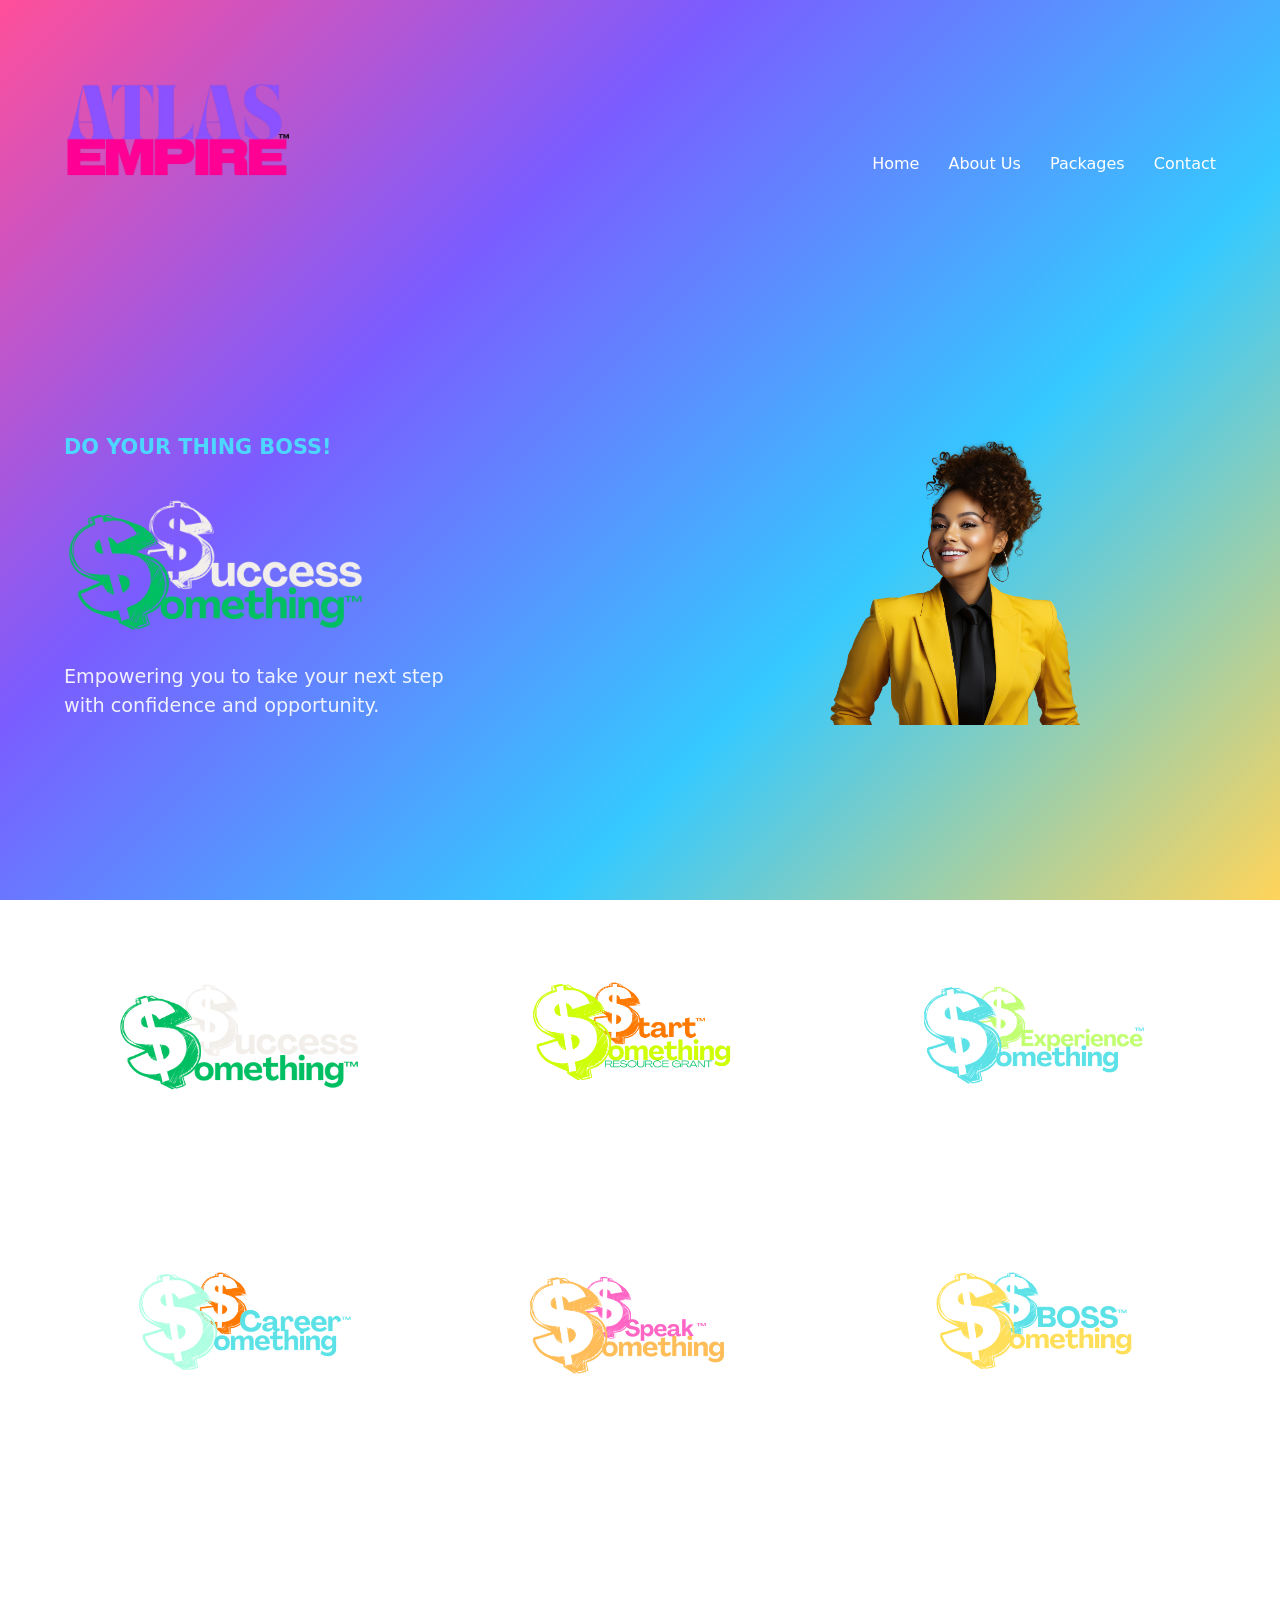
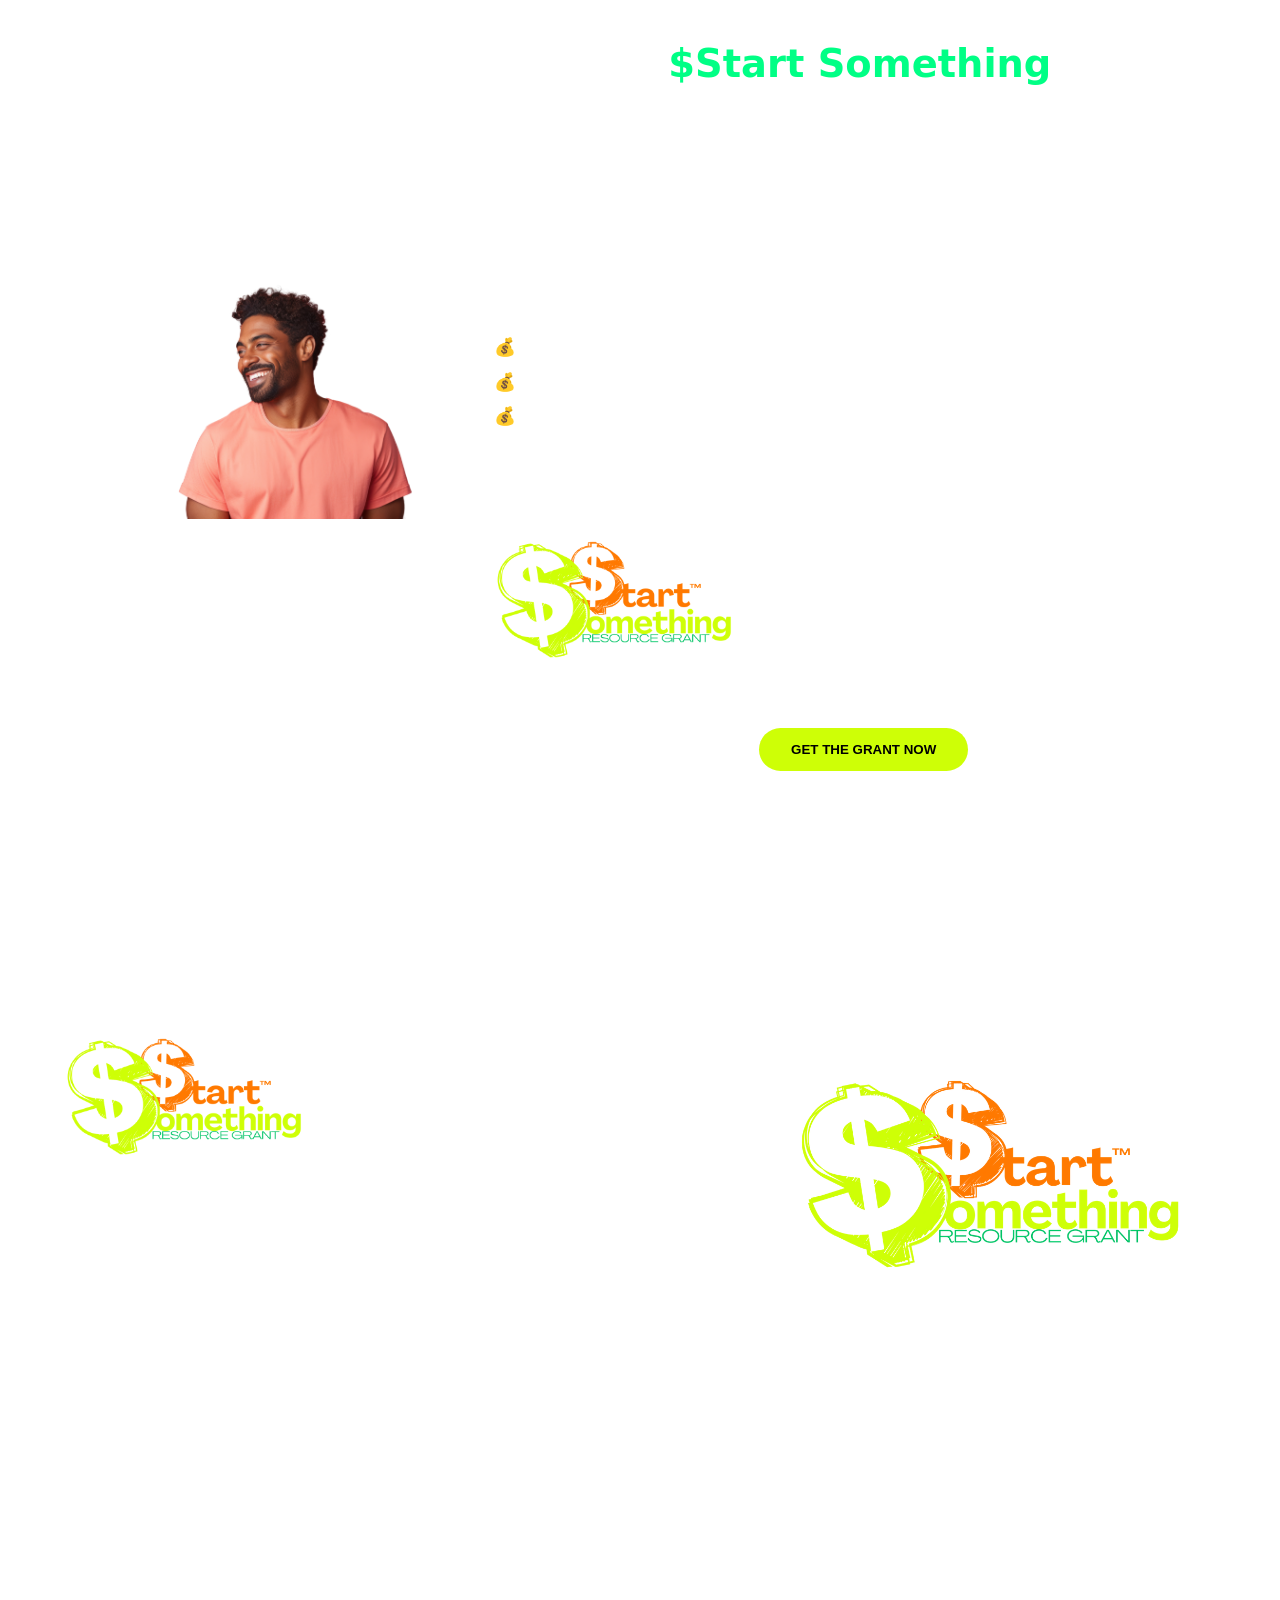
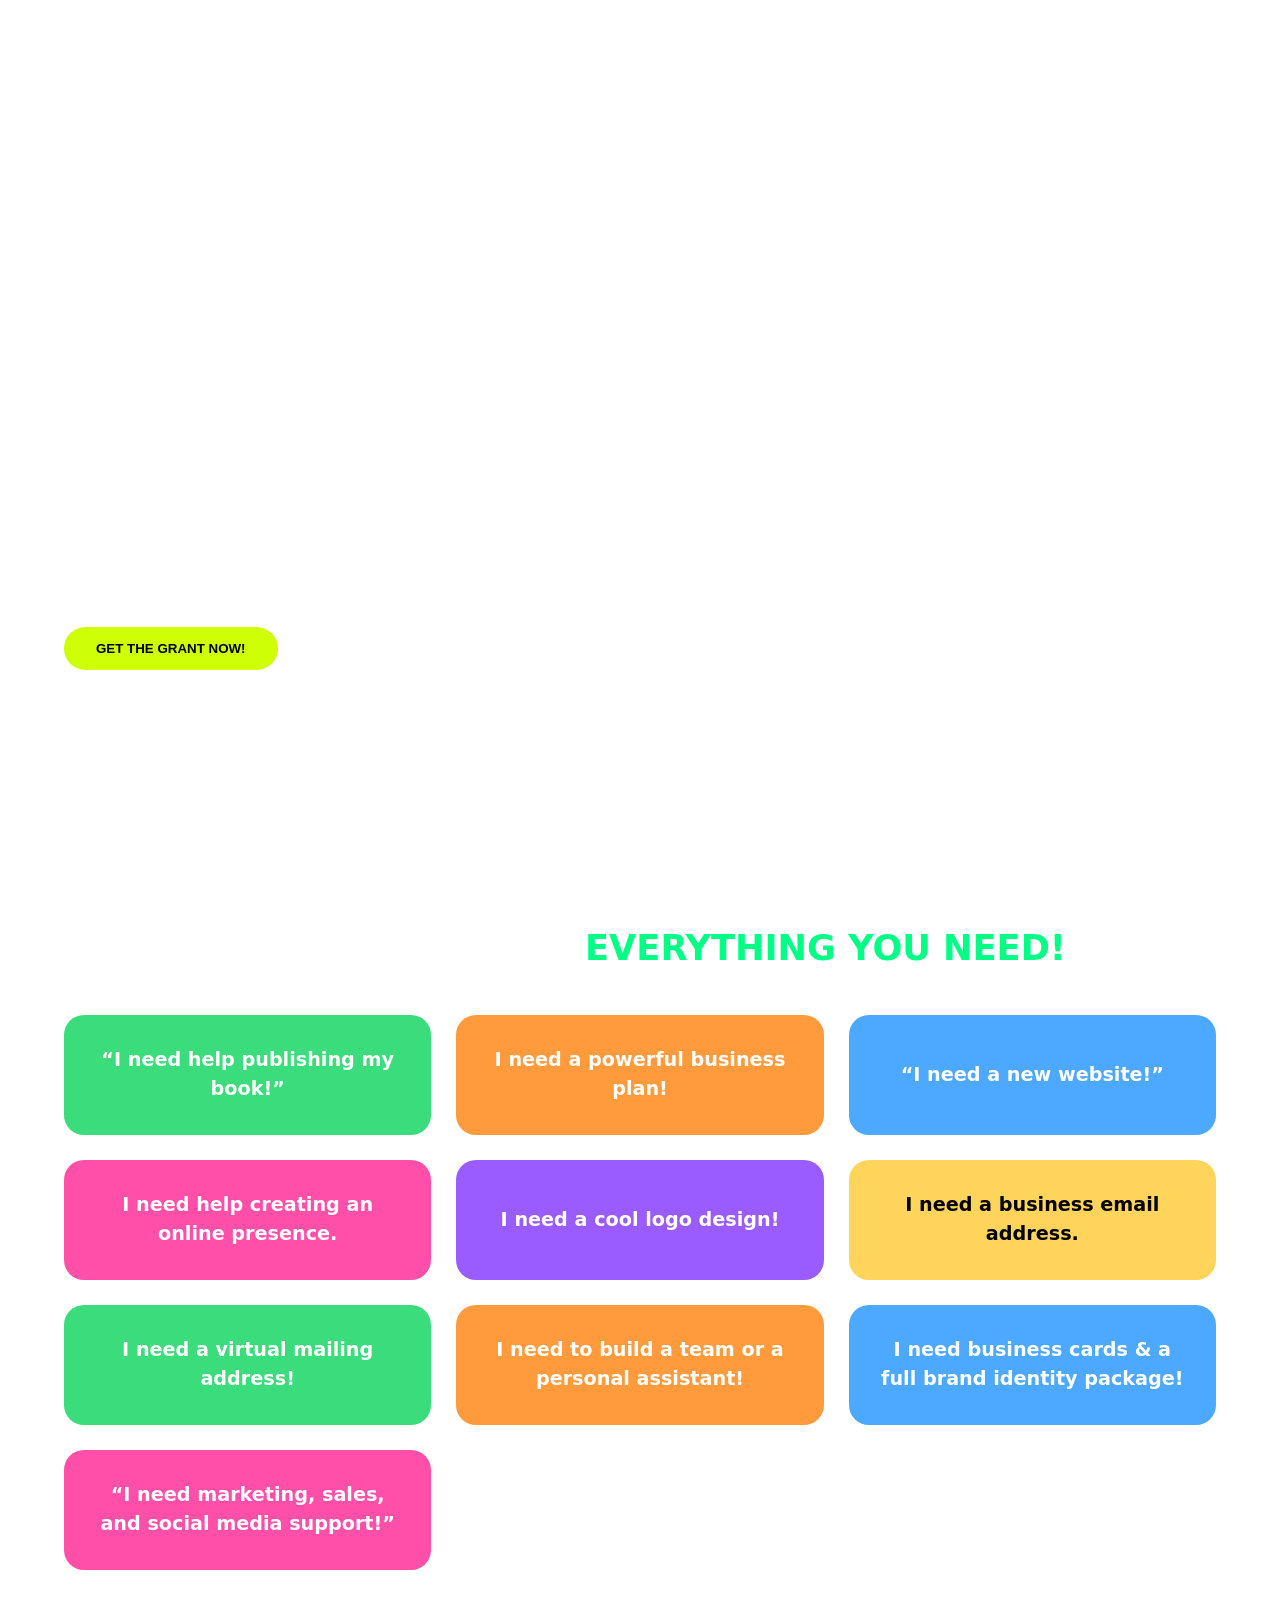
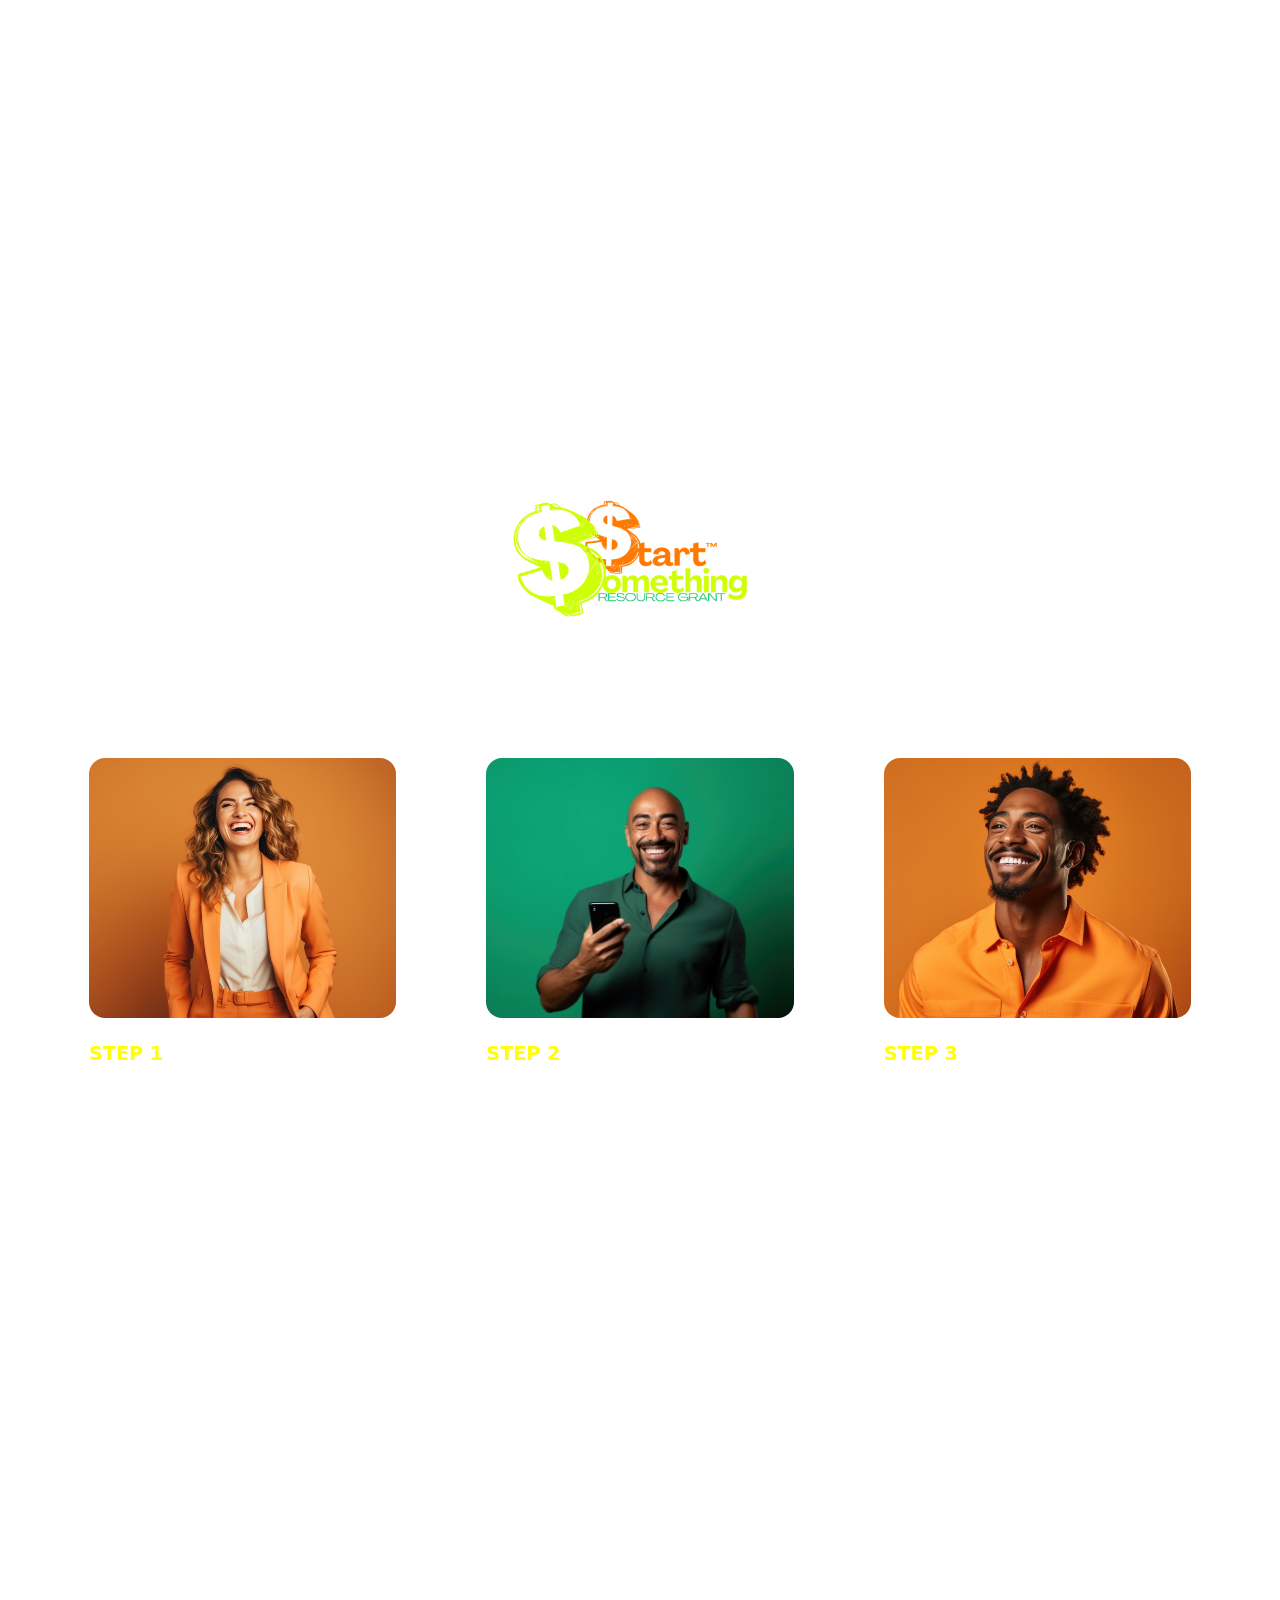
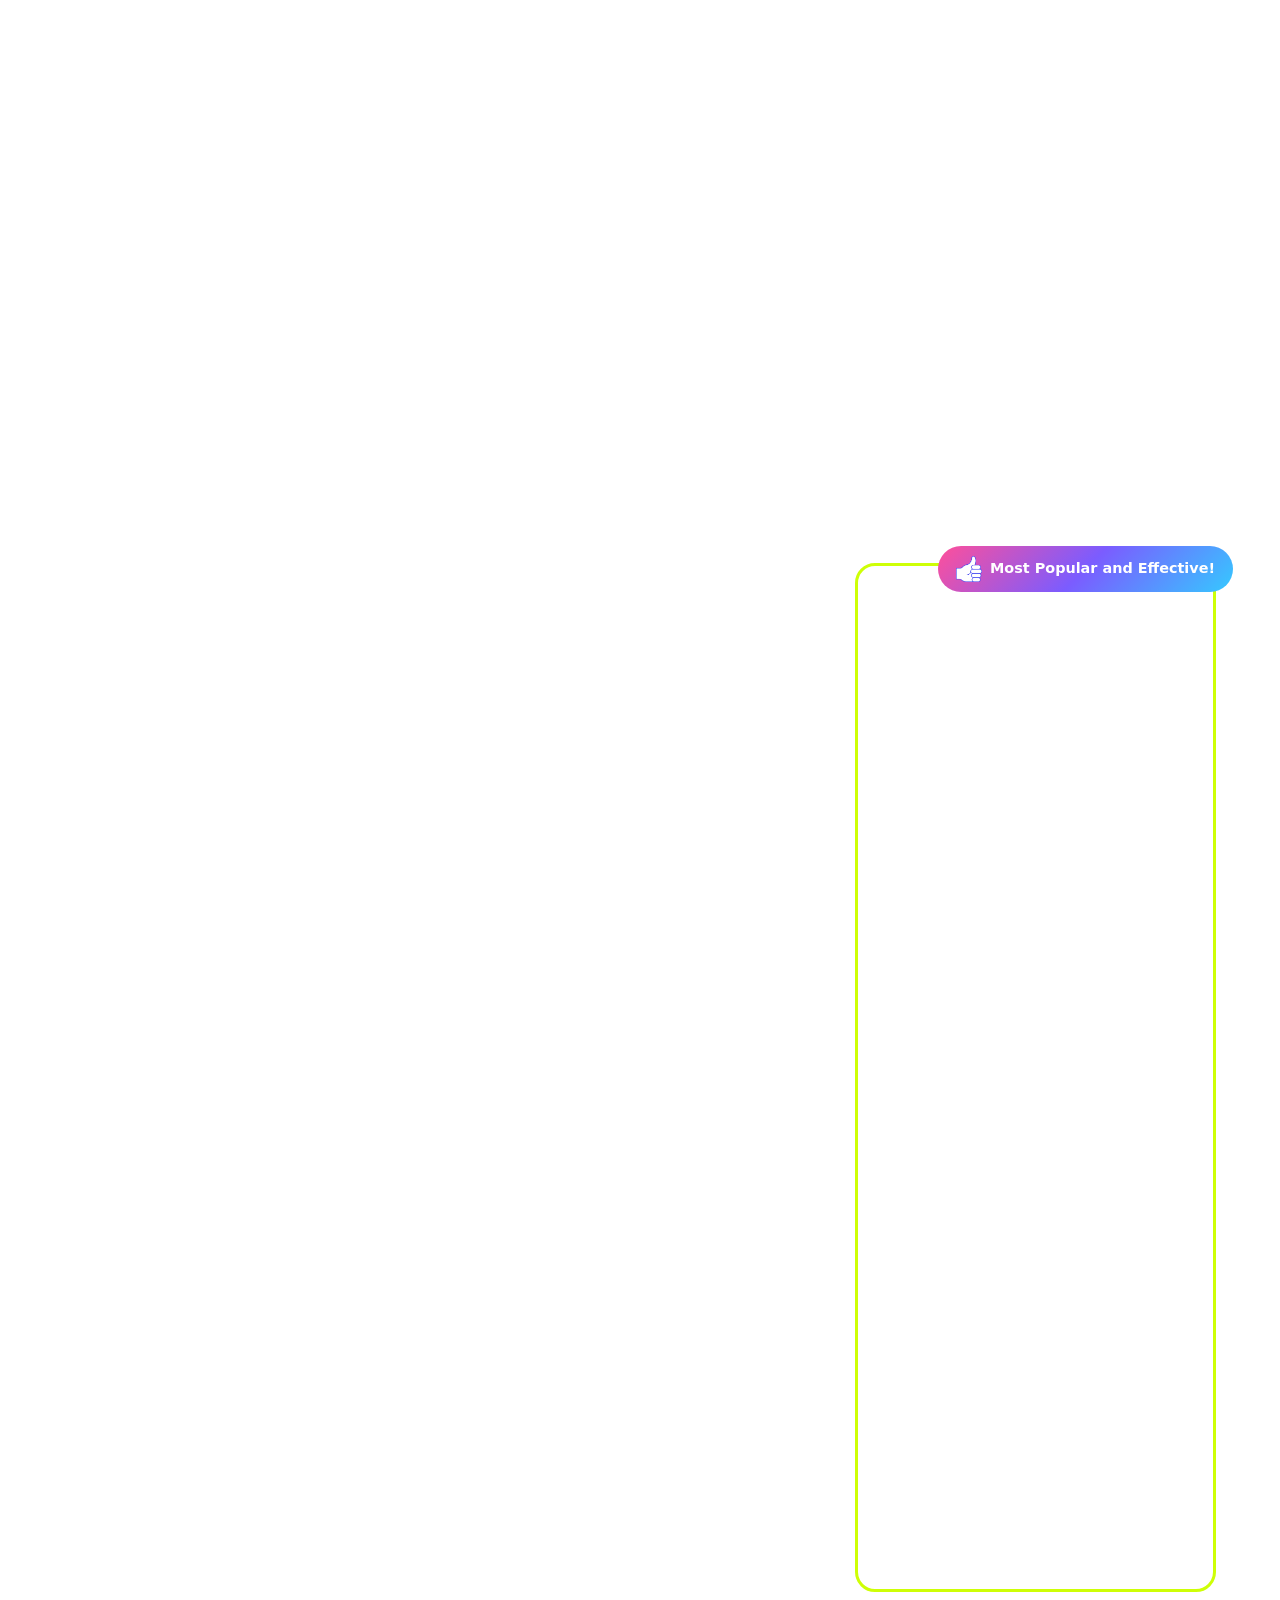
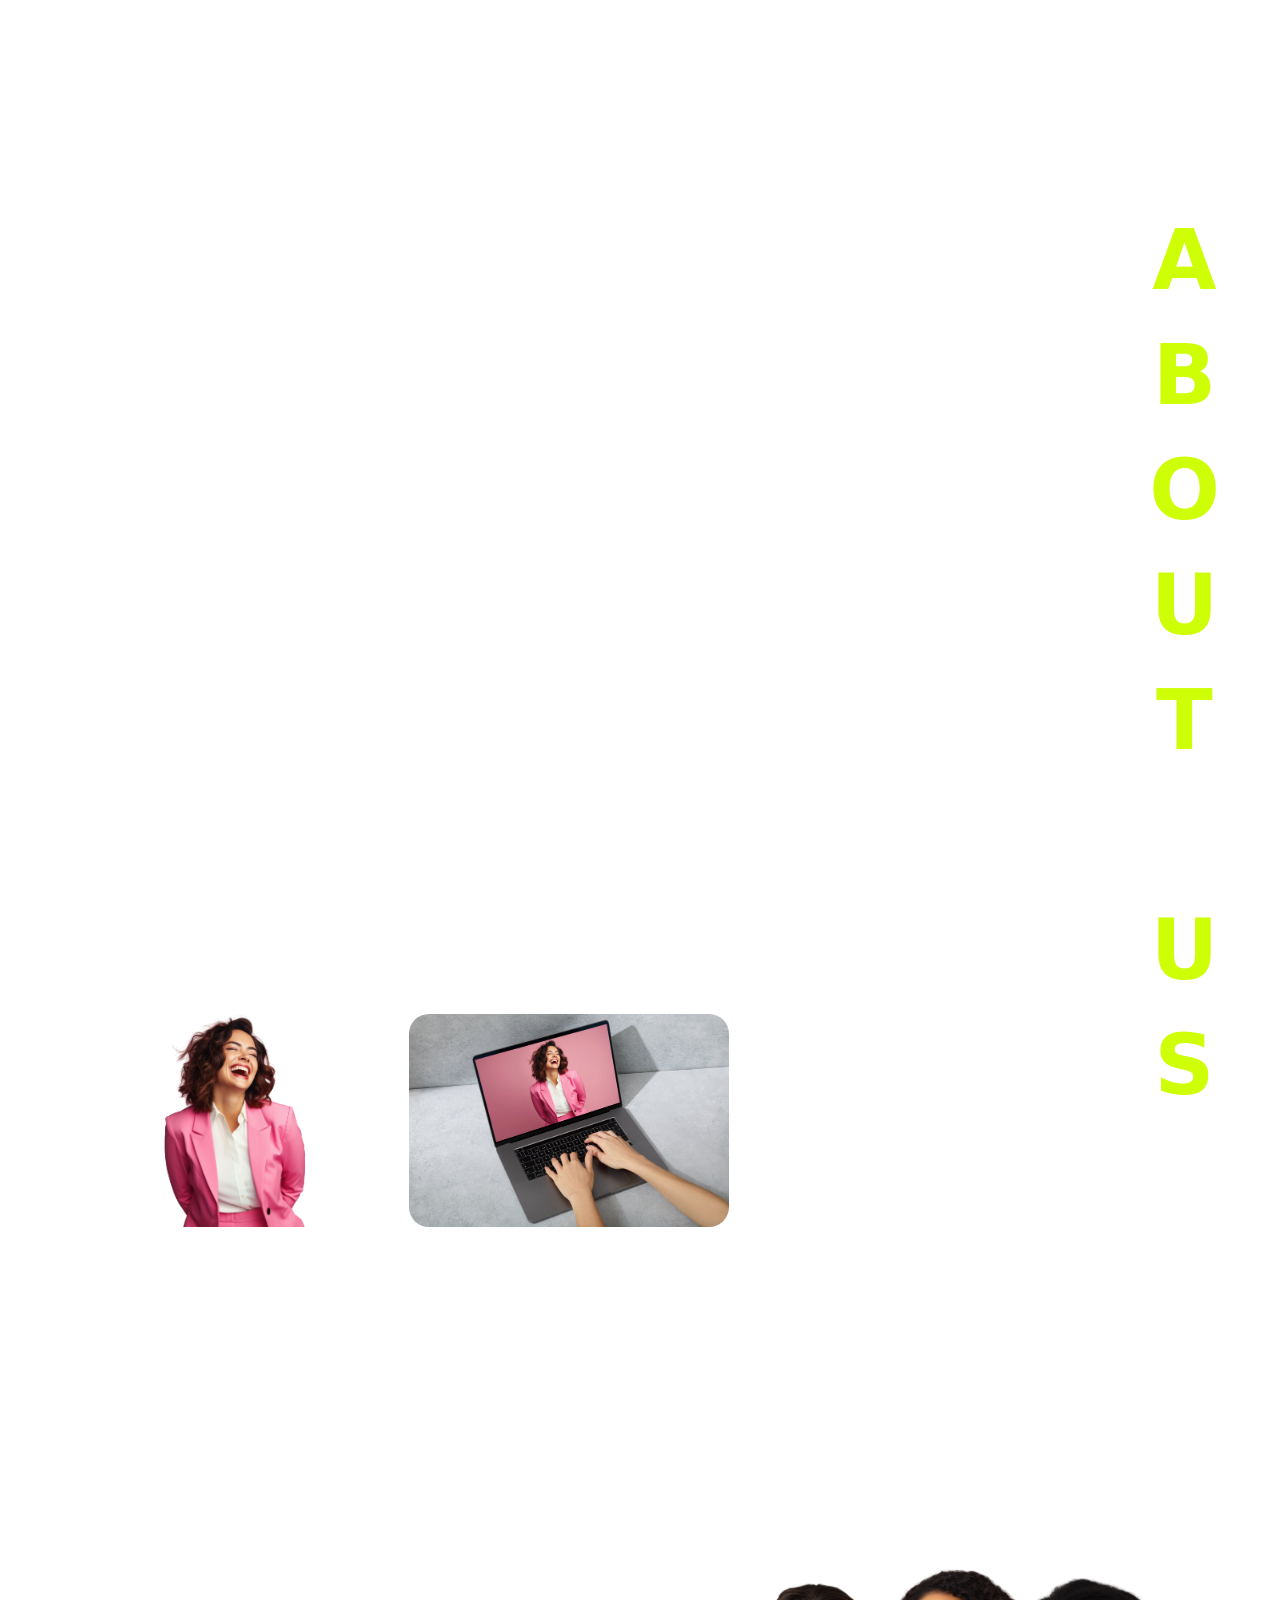
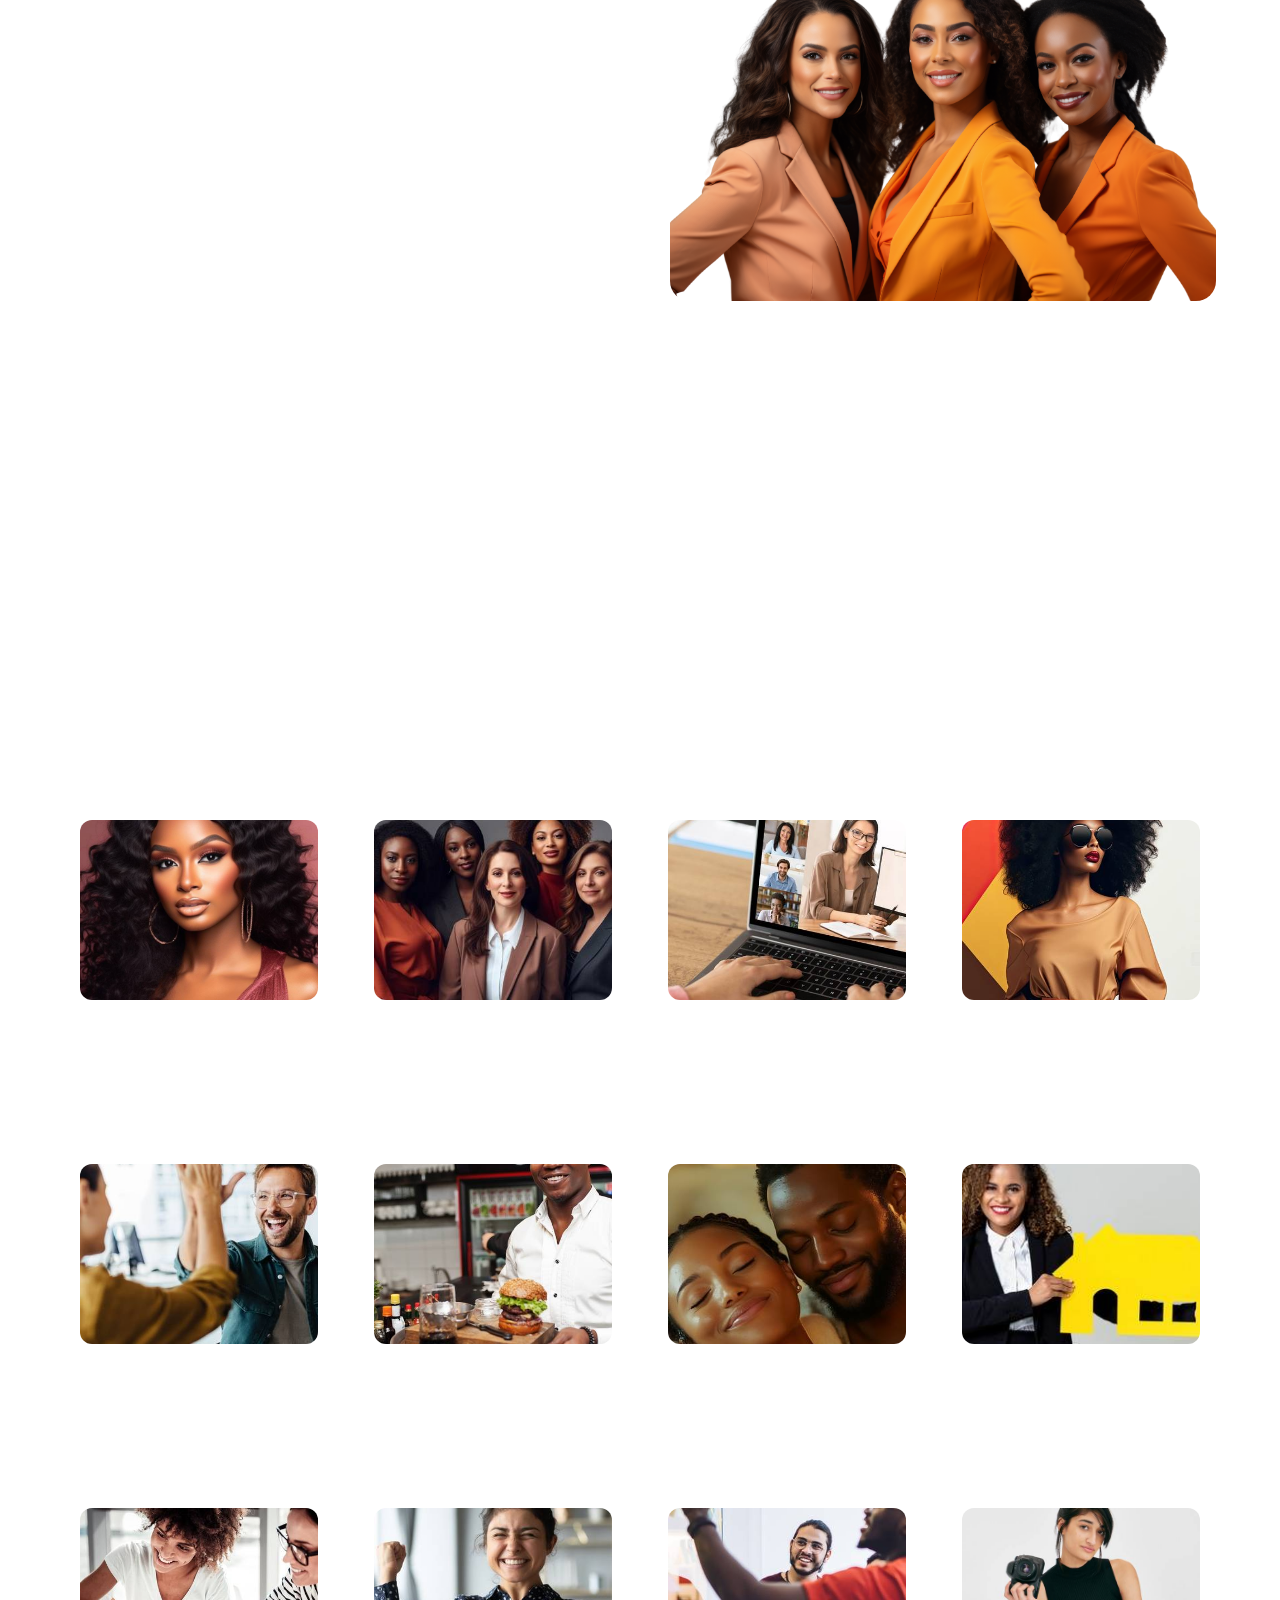
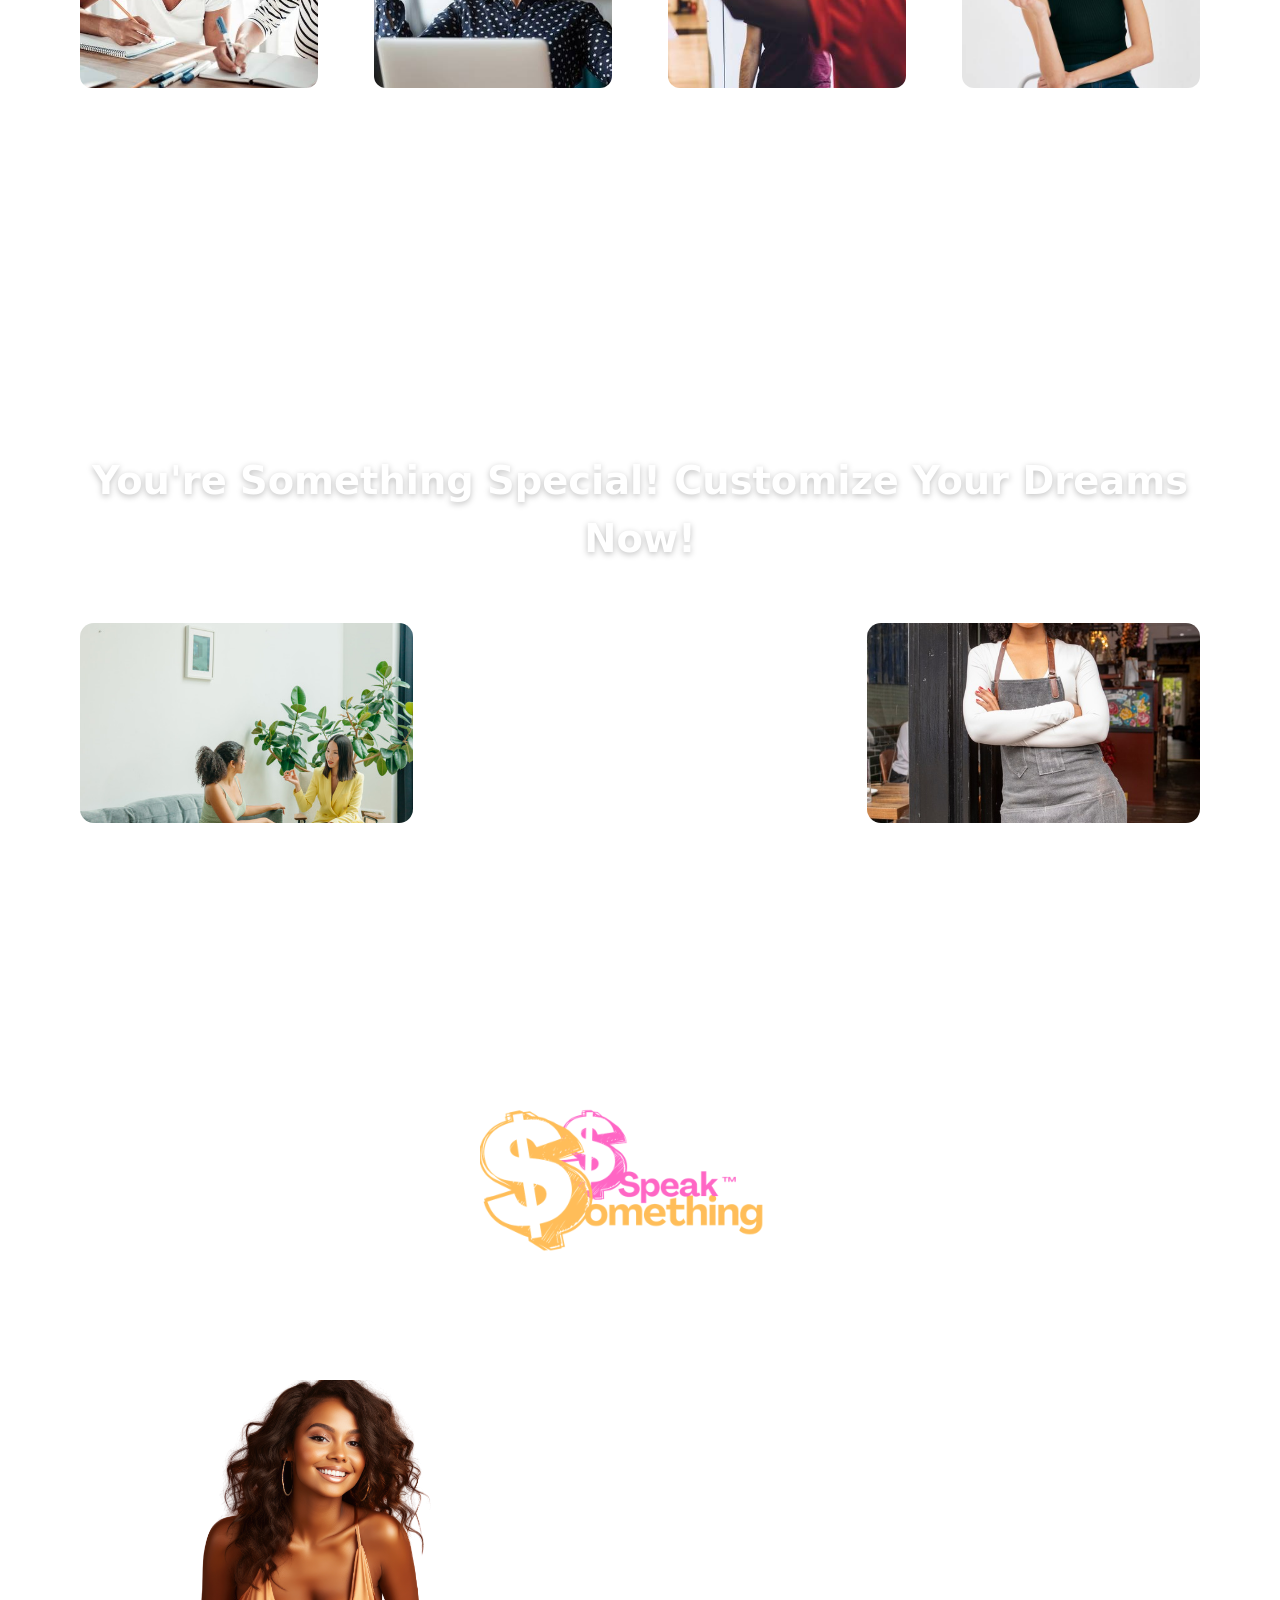
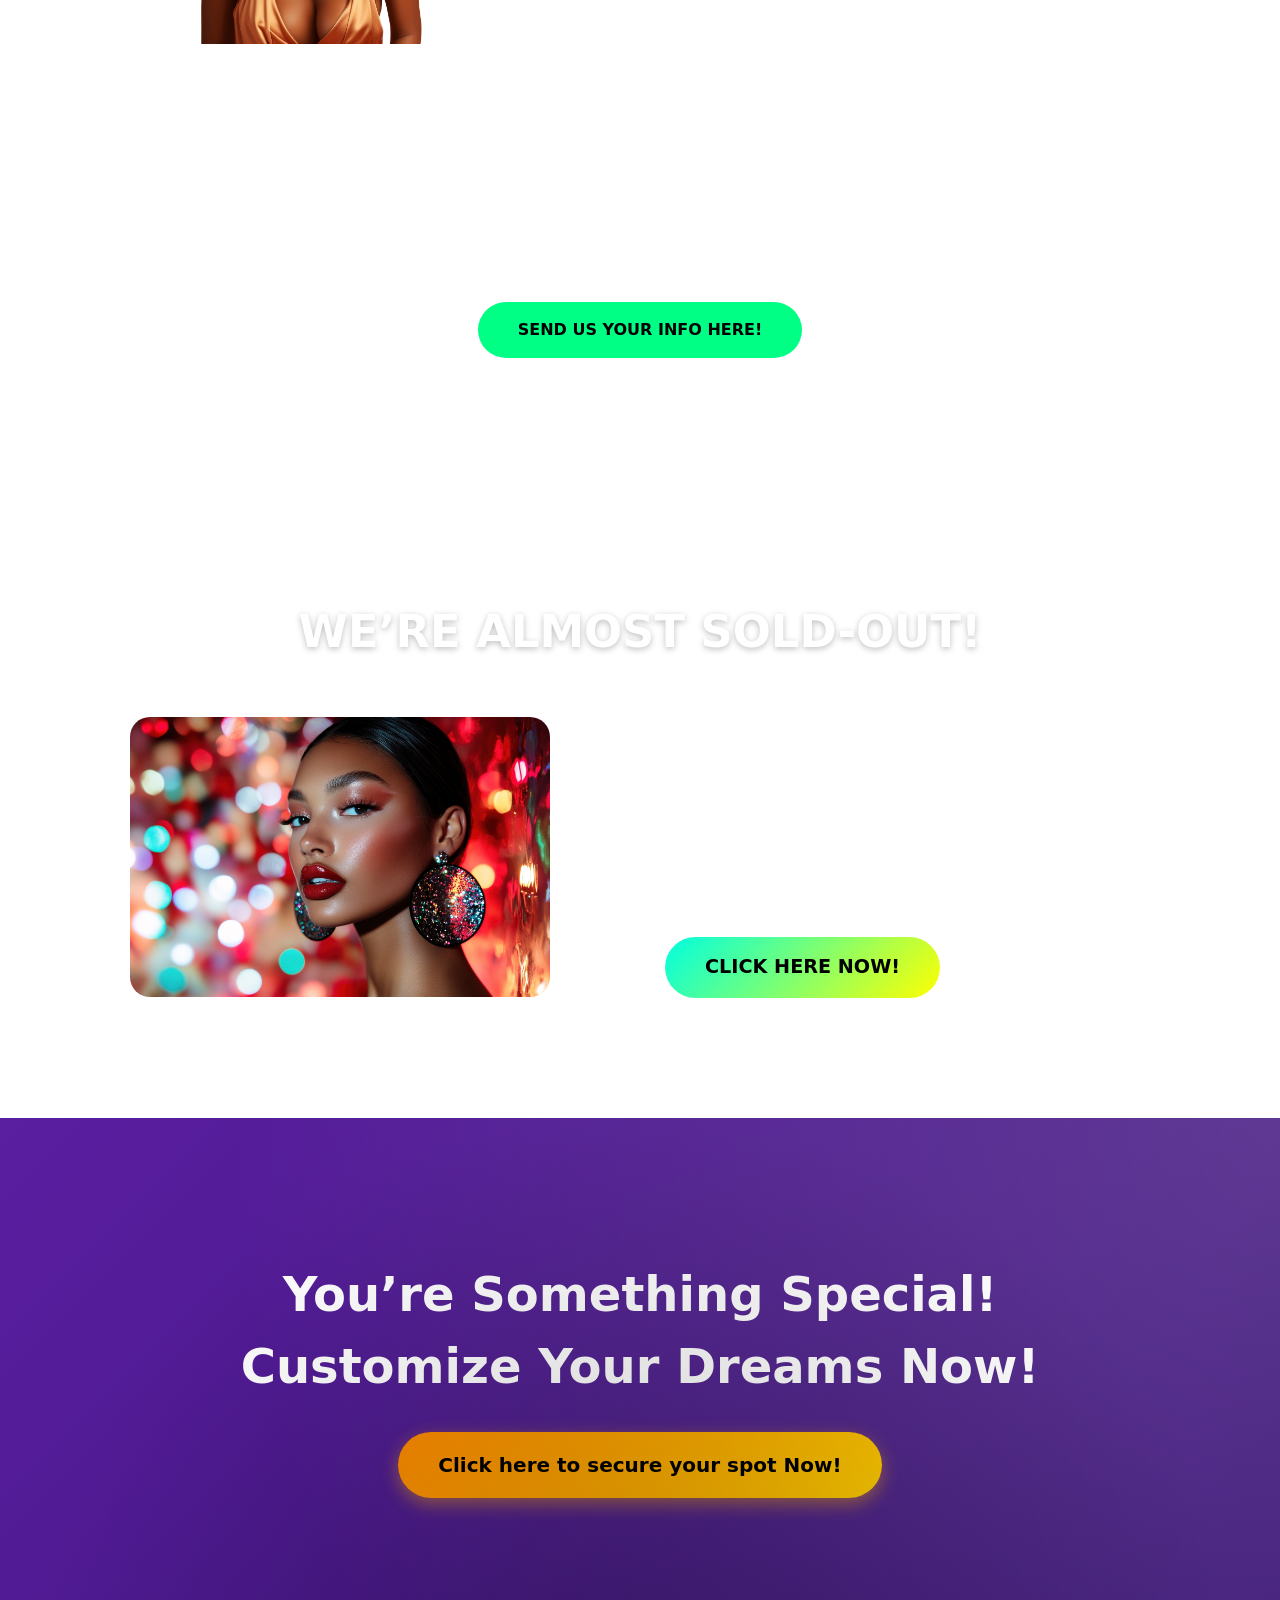
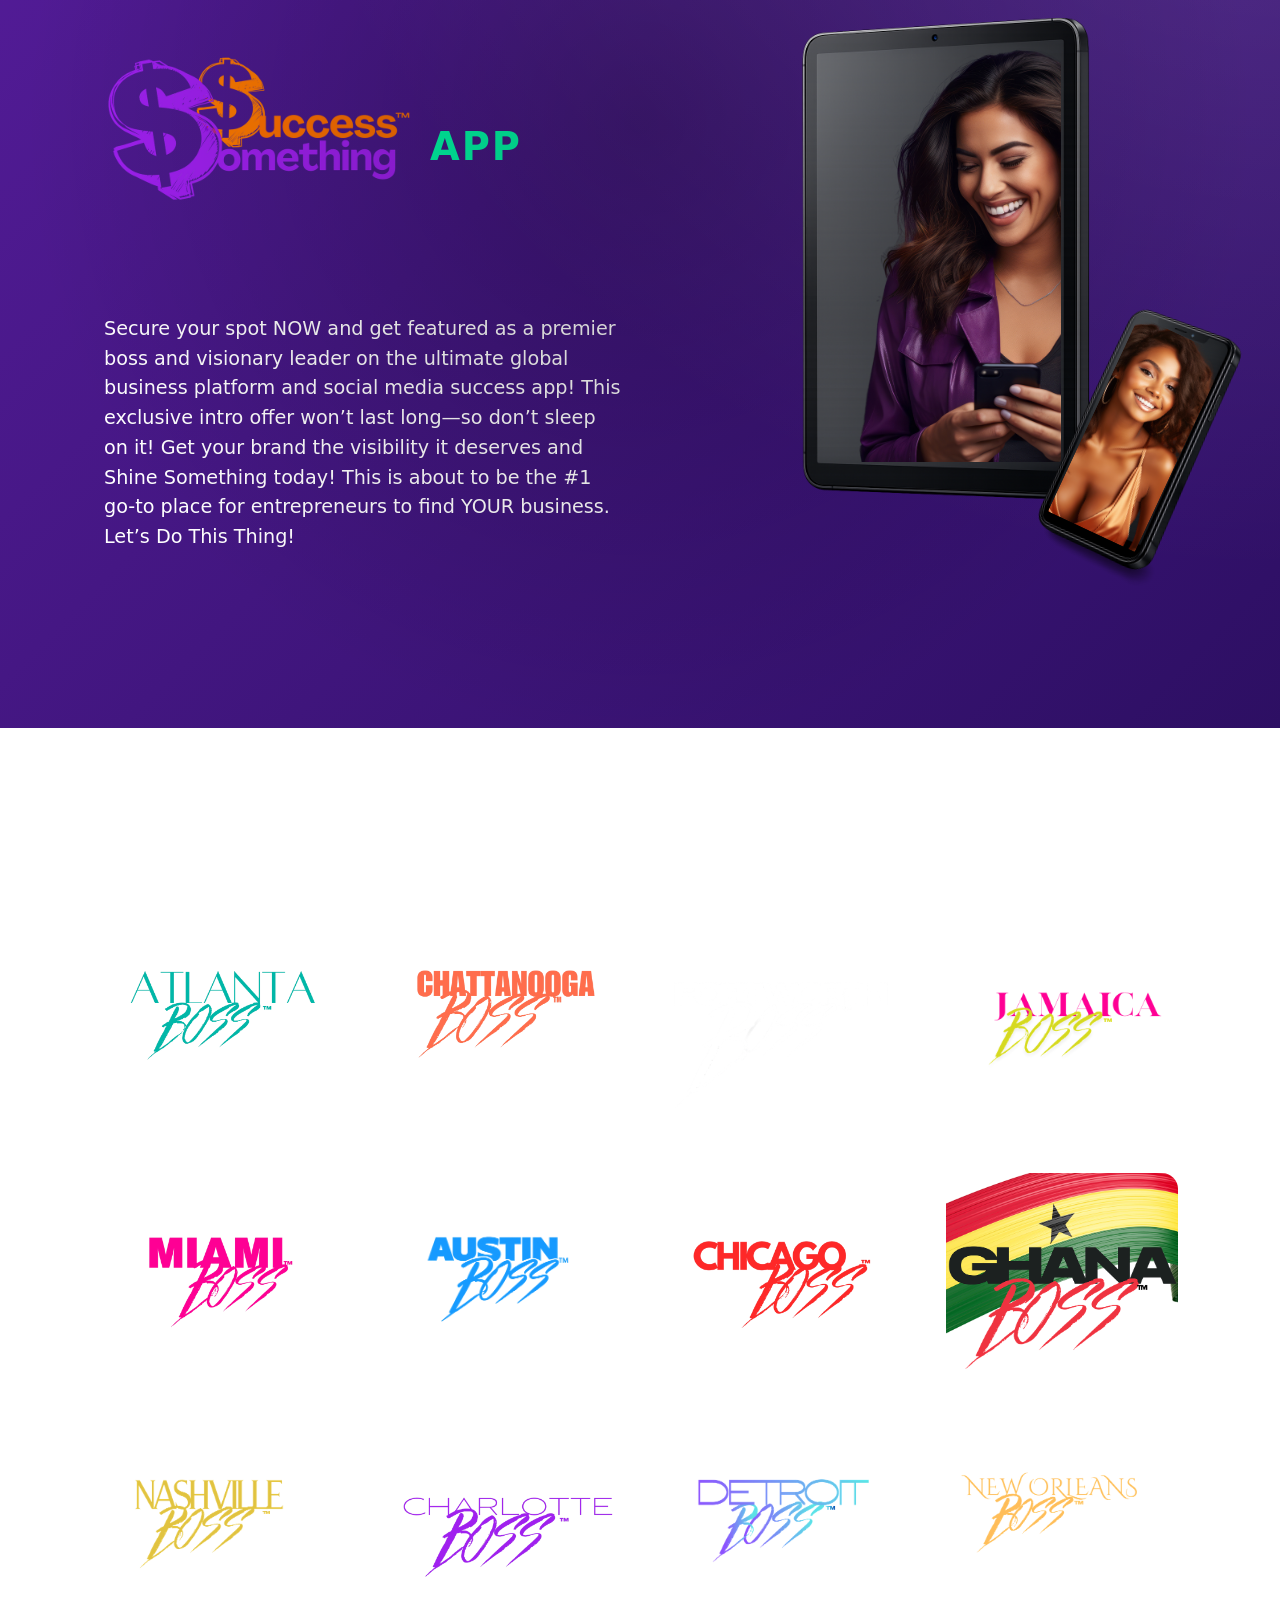
==== index.html @ 76d3697c "fixed broken image" ====
<!doctype html>
<html lang="en">
  <head>
    <meta charset="UTF-8" />
    <meta name="viewport" content="width=device-width, initial-scale=1.0" />
    <title>Atlas Empire – Get The Grant!</title>
    <link rel="icon" type="image/png" sizes="512x512" href="assets/logos/successSomethingOrange.png">
    <link rel="stylesheet" href="styles.css" />
  </head>

  <body>
    <!-- ============================================================
       NAVIGATION BAR
       Full-width bar with centered content inside a container
  ============================================================ -->
    <header class="navbar">
      <div class="container nav-content">
        <!-- <div class="logo"> -->
        <img
          class="nav-logo"
          src="assets/logos/atlasEmpire.png"
          alt="Atlas Empire Logo"
        />
        <!-- </div> -->
        <nav class="nav-links">
          <a href="#">Home</a>
          <a href="#">About Us</a>
          <a href="#">Packages</a>
          <a href="#">Contact</a>
        </nav>
      </div>
    </header>

    <!-- ============================================================
     HERO SECTION — USING LOGO INSTEAD OF TEXT
============================================================ -->
    <section class="hero">
      <div class="container hero-inner">
        <!-- LEFT SIDE: TEXT + LOGO -->
        <div class="hero-text">
          <h4 class="hero-tag">DO YOUR THING BOSS!</h4>

          <!-- Success Something Logo -->
          <img
            src="assets/logos/successSomething.png"
            alt="Success Something Logo"
            class="hero-logo-main"
          />

          <p class="hero-subtitle">
            Empowering you to take your next step with confidence and
            opportunity.
          </p>
        </div>

        <!-- RIGHT SIDE: HERO IMAGE -->
        <div class="hero-visual">
          <img src="assets/hero.png" alt="Hero Woman" class="hero-img" />
        </div>
      </div>
    </section>

    <!-- ============================================================
     PROGRAM LOGO GRID (6-TILE SECTION)
============================================================ -->
    <section class="program-grid">
      <div class="container">
        <div class="grid-wrapper">
          <!-- Tile 1 -->
          <div class="grid-item">
            <img
              src="assets/logos/successSomething.png"
              alt="Success Something Logo"
            />
          </div>

          <!-- Tile 2 -->
          <div class="grid-item">
            <img
              src="assets/logos/startSomethingResourceGrant.png"
              alt="Start Something Resource Grant Logo"
            />
          </div>

          <!-- Tile 3 -->
          <div class="grid-item">
            <img
              src="assets/logos/experienceSomething.png"
              alt="Experience Something Logo"
            />
          </div>

          <!-- Tile 4 -->
          <div class="grid-item">
            <img
              src="assets/logos/careerSomething.png"
              alt="Career Something Logo"
            />
          </div>

          <!-- Tile 5 -->
          <div class="grid-item">
            <img
              src="assets/logos/speakSomething.png"
              alt="Speak Something Logo"
            />
          </div>

          <!-- Tile 6 -->
          <div class="grid-item">
            <img
              src="assets/logos/bossSomething.png"
              alt="Boss Something Logo"
            />
          </div>
        </div>
      </div>
    </section>

    <!-- ============================================================
     START SOMETHING RESOURCE GRANT — PROMO SECTION
============================================================ -->
    <section class="grant-promo">
      <div class="container promo-inner">
        <!-- LEFT SIDE: PERSON IMAGE -->
        <div class="promo-image">
          <img
            src="assets/people/startGrantPerson.jpg"
            alt="Start Something Grant Person"
          />
        </div>

        <!-- RIGHT SIDE: TEXT + LOGO -->
        <div class="promo-text">
          <h2 class="promo-title">
            Get the <span class="highlight">$Start Something</span> Resource
            Grant
          </h2>

          <p class="promo-description">
            Success Something Inc. is coming through with an unbelievable shot
            at leveling up your hustle! The Start Something Grant is shaking up
            the game, putting money in pockets, and turning dreams into real
            deals.
          </p>

          <ul class="promo-points">
            <li>💰 Get Structured</li>
            <li>💰 Get Paid</li>
            <li>
              💰 Get Plugged Into the Fastest-Growing Global Business Movement
            </li>
          </ul>

          <img
            src="assets/logos/startSomethingResourceGrant.png"
            alt="Start Something Resource Grant Logo"
            class="promo-logo"
          />

          <button
            class="btn primary"
            onclick="window.location.href = 'coming-soon.html'"
          >
            GET THE GRANT NOW
          </button>
        </div>
      </div>
    </section>

    <!-- ============================================================
START SOMETHING RESOURCE GRANT — INFO SECTION
============================================================ -->
    <section class="grant-info">
      <div class="container grant-info-inner">
        <!-- LEFT SIDE: TEXT -->
        <div class="grant-info-text">
          <!-- LOGO AT TOP, LEFT ALIGNED -->
          <img
            src="assets/logos/startSomethingResourceGrant.png"
            alt="Start Something Resource Grant Logo"
            class="grant-info-header-logo"
          />

          <h3 class="grant-info-subtitle">
            Looking to Take Your Business to Extraordinary Heights?
          </h3>

          <p>
            Let’s get you leveled up, locked in, and thriving! Whether you’re
            just starting out or ready to scale, we’ve got the tools, resources,
            and game‑changing opportunities to push your business to the top.
          </p>

          <ul class="grant-info-list">
            <li>Expand your reach</li>
            <li>Increase your profits</li>
            <li>Tap into exclusive success resources</li>
            <li>
              Build something extraordinary — your next big move starts NOW!
            </li>
          </ul>

          <p>
            All for FREE! Whether you’re a hustler, creator, or business boss,
            we’re hooking you up with funding, tools, and exclusive resources to
            help you level up and win!
          </p>

          <ul class="grant-info-list">
            <li>Start & grow your business</li>
            <li>Turn your creativity into cash</li>
            <li>Get the support you need — FOR FREE!</li>
          </ul>

          <p>No more waiting — secure your bag and make big moves NOW!</p>

          <h3 class="grant-info-subtitle">
            Want to Thrive in a Powerful, Global, and Supportive Community?
          </h3>

          <p>
            Surround yourself with like‑minded bosses, innovators, and
            game‑changers who are all about growth, success, and making an
            impact!
          </p>

          <ul class="grant-info-list">
            <li>Network with power players</li>
            <li>Access exclusive resources & funding</li>
            <li>Get the support you need to WIN</li>
          </ul>

          <button
            class="btn primary"
            onclick="window.location.href = 'coming-soon.html'"
          >
            GET THE GRANT NOW!
          </button>
        </div>

        <!-- RIGHT SIDE IMAGE (kept separate so layout stays correct) -->
        <div class="grant-info-image">
          <img
            src="assets/logos/startSomethingResourceGrant.png"
            alt="Start Something Resource Grant Logo"
          />
        </div>
      </div>
    </section>

    <!-- ============================================================
     WHAT FREE RESOURCES ARE AVAILABLE — FEATURE GRID
============================================================ -->
    <section class="grant-features">
      <div class="container">
        <h2 class="features-title">
          What free resources are available with the Start Something Grant?
          <span class="highlight">EVERYTHING YOU NEED!</span>
        </h2>

        <div class="features-grid">
          <div class="feature-box color-green">
            “I need help publishing my book!”
          </div>

          <div class="feature-box color-orange">
            I need a powerful business plan!
          </div>

          <div class="feature-box color-blue">“I need a new website!”</div>

          <div class="feature-box color-pink">
            I need help creating an online presence.
          </div>

          <div class="feature-box color-purple">I need a cool logo design!</div>

          <div class="feature-box color-yellow">
            I need a business email address.
          </div>

          <div class="feature-box color-green">
            I need a virtual mailing address!
          </div>

          <div class="feature-box color-orange">
            I need to build a team or a personal assistant!
          </div>

          <div class="feature-box color-blue">
            I need business cards & a full brand identity package!
          </div>

          <div class="feature-box color-pink">
            “I need marketing, sales, and social media support!”
          </div>
        </div>

        <p class="features-footer">
          Success is YOUR call, but we got your back! We’re here to help you
          start something, grow something, and turn your dreams into real
          success! Let’s make it happen!
        </p>
      </div>
    </section>

    <!-- ============================================================
     THREE STEPS SECTION
============================================================ -->
    <section class="steps-section">
      <div class="container">
        <!-- TITLE -->
        <h2 class="steps-title">Are You Ready To Success Something?</h2>
        <h3 class="steps-subtitle">
          Get The Start Something Grant Now In Just 3 Simple Steps!
        </h3>

        <!-- LOGO -->
        <img
          src="assets/logos/startSomethingResourceGrant.png"
          alt="Start Something Resource Grant Logo"
          class="steps-logo"
        />

        <!-- STEPS GRID -->
        <div class="steps-grid">
          <!-- STEP 1 -->
          <div class="step-box">
            <img
              src="assets/people/step1.jpg"
              alt="Step 1"
              class="step-photo"
            />

            <div class="step-number">STEP 1</div>
            <h4 class="step-title">Get The Grant!</h4>

            <p class="step-text">
              Start Something incredible now with the $25,000 Start Something
              Resource Grant! Gone are the days of searching endlessly for
              support to elevate your business, organization, ministry, or idea
              to the next level. Success Something is here as your ultimate
              resource—a powerhouse of financial support and strategic tools
              designed to turn your biggest dreams into reality. Yes, you read
              that right— $25,000 in tools, tips, resources, and even cash to
              help you grow, advance, and achieve your goals! All you have to do
              is become a member and start an adventure!
            </p>
          </div>

          <!-- STEP 2 -->
          <div class="step-box">
            <img
              src="assets/people/step2.jpg"
              alt="Step 2"
              class="step-photo"
            />

            <div class="step-number">STEP 2</div>
            <h4 class="step-title">Go Shopping!</h4>

            <p class="step-text">
              Ready to take your dreams on the ultimate shopping spree? With
              your $25,000 resource grant, you’ll have a wide range of options
              to fuel your business success. After we receive your membership,
              you’ll take the BossDNA assessment, which helps us understand the
              unique demands needed to nurture your ambitions. Then, it’s off to
              your personalized shopping cart, where you can select your
              “greatness gifts!” You’ll have a full 12 months to Spend Something
              and bring your vision to life!
            </p>
          </div>

          <!-- STEP 3 -->
          <div class="step-box">
            <img
              src="assets/people/step3.jpg"
              alt="Step 3"
              class="step-photo"
            />

            <div class="step-number">STEP 3</div>
            <h4 class="step-title">Get Greatness!</h4>

            <p class="step-text">
              You’re about to dive into over 1,000 electrifying business
              experiences, services, solutions, systems, and strategies—all
              designed to catapult you to a level of Success Something you’ll
              never forget! As part of this global powerhouse community of
              visionary leaders and world-changers, you’re not just building a
              business; you’re creating an unforgettable legacy. Get ready for
              the ultimate Support Something experience, starting with an
              exclusive one-on-one session with your personal Boss Assistant!
              For the next 12 months, your Boss Assistant will help your rising,
              fueling your journey to greatness and turning every dream into
              action with your custom Vision Planner Board. The future is
              calling—let’s start with the Vision Something Adventure!
            </p>
          </div>
        </div>

        <!-- FOOTER TEXT -->
        <p class="steps-footer">READY TO LEVEL UP? DO YOUR THING THEN!</p>
      </div>
    </section>

    <!-- ============================================================
   PACKAGES SECTION — EXACT TEXT
============================================================ -->
    <section class="packages-section">
      <div class="container">
        <h2 class="packages-title">Let’s Do This Thing Boss!</h2>
        <h3 class="packages-subtitle">
          CHOOSE A PACKAGE THAT’S RIGHT FOR YOU!
        </h3>

        <div class="packages-grid">
          <!-- =========================
           PACKAGE 1 — CREATIVE
      ========================== -->
          <div class="package-box">
            <h4 class="package-heading">Trademarks, Patents, and Copyrights</h4>

            <p class="package-text">
              Claim Your Global Recognition! Protect your trademark, patent, or
              copyright and elevate your brand. Begin Your Start Something
              Membership now and unlock 1 FREE creative service to fuel your
              growth and performance marketing!
            </p>

            <ul class="package-list">
              <li>National Search To Ensure Your Name Is Available</li>
              <li>
                Professional Design or Illustration To Create Or Sharpen Your
                Professional Brand
              </li>
              <li>
                Globally Recognized USPTO Approval and Letter of Completion
              </li>
              <li>
                12-months Membership With All of the Start Something Grant
                Benefits and Resources
              </li>
            </ul>

            <div class="package-price">$499 One-Time Fee</div>
          </div>

          <!-- =========================
           PACKAGE 2 — CORPORATE
      ========================== -->
          <div class="package-box">
            <h4 class="package-heading">
              Plus, Legal Support, Personal Accountant, HR Team, Call Center
              Set-up, All FREE FOR 1-YEAR!
            </h4>

            <p class="package-text">
              This package is for the bosses going global! You will receive a
              world class onboarding process with all of the latest technologies
              and resources for a corporate advantage!
            </p>

            <ul class="package-list">
              <li>
                Personal Attorney – Expert legal guidance for your business
                needs
              </li>
              <li>
                HR Team – Streamline hiring, payroll, and employee management
              </li>
              <li>
                Personal Accountant – Manage your finances with professional
                support
              </li>
              <li>
                Call Center Set-up – Get a fully equipped customer support
                system
              </li>
              <li>
                Creative Services Package – Includes trademark, patent, and
                copyright assistance, plus branding, design, and marketing to
                elevate your business. All FREE for 1 YEAR! – Exclusive with
                your Start Something Membership!
              </li>
            </ul>

            <div class="package-price">$799 One-Time Fee</div>
          </div>

          <!-- =========================
           PACKAGE 3 — COMPLETE
      ========================== -->
          <div class="package-box popular">
            <!-- BADGE -->
            <div class="package-badge">
              <img src="assets/icons/thumb-star.png" alt="Most Popular" />
              <span>Most Popular and Effective!</span>
            </div>

            <h4 class="package-heading">
              Get everything in The Creative Service Package! All FREE FOR
              1-YEAR!
            </h4>

            <p class="package-text">
              Make a Complete Boss Move! Get access to our Creative Services
              Suite Package, Corporate Services Suite Package, and THOUSANDS of
              custom resources—all included in our $25,000 Start Something Grant
              Experience!
            </p>

            <ul class="package-list">
              <li>
                Creative Services Suite: Includes trademark, patent, and
                copyright options to secure your intellectual property and boost
                brand recognition.
              </li>
              <li>
                Corporate Services Suite: Access to a personal attorney,
                accountant, and HR team to help with business needs and ensure
                smooth operations.
              </li>
              <li>
                Personal Boss Assistant: Choose from our high-level experienced
                portfolio and get personalized assistance available to you 24/7
                to support your business growth.
              </li>
              <li>
                Start Something Grant Experience: A $25,000 grant experience to
                fuel your entrepreneurial dreams with personalized business
                development and performance marketing strategies.
              </li>
            </ul>

            <div class="package-price">$999 One-Time Fee</div>
          </div>
        </div>
      </div>
    </section>

    <!-- ============================================================
   ABOUT US SECTION — EXACT TEXT
============================================================ -->
    <section class="about-section">
      <div class="container about-inner">
        <!-- LEFT SIDE TEXT -->
        <div class="about-text">
          <h2 class="about-title">
            So, What’s Your Thing? Let’s Show The World!
          </h2>

          <p class="about-paragraph">
            Success Something Inc. is the ultimate power hub for entrepreneurs,
            leaders, corporations, organizations, and ministries ready to level
            up and do big things!
          </p>

          <p class="about-paragraph">
            We’re here to help you go bigger, bolder, and better than ever!
            Since 2018, we’ve built a global community where bosses from all
            industries connect, collaborate, and create real success with our
            exclusive technology and interactive resources!
          </p>

          <p class="about-paragraph">
            Our Boss Experience is designed to equip you with customized
            resources to help you win! Join us for an interactive, life-changing
            online experience or meet us in your city! No matter where you are,
            there’s an event near you or a spot waiting for you in our worldwide
            business network—fueling dreams and pushing entrepreneurs to the
            top.
          </p>

          <p class="about-paragraph">
            The best part? The Start Something Grant is still open! As a member,
            you’ll unlock over $25,000 in resources, tools, staffing, and
            supplies to take your business to the next level. This resource
            grant has been officially approved as a nationwide economic
            development tool, giving you a resource allowance to invest in the
            essential tools you need for success! Don’t wait—secure your spot
            and get the momentum you deserve now!
          </p>

          <!-- BOTTOM IMAGES -->
          <div class="about-images">
            <img src="assets/about/person.png" alt="Person" class="about-img" />
            <img src="assets/about/laptop.png" alt="Laptop" class="about-img" />
          </div>
        </div>

        <!-- RIGHT SIDE VERTICAL LABEL -->
        <div class="about-label">ABOUT US</div>
      </div>
    </section>

    <!-- ============================================================
   GREATNESS SECTION
============================================================ -->
    <section class="greatness-section">
      <div class="container greatness-inner">
        <!-- LEFT TEXT -->
        <div class="greatness-text">
          <h2 class="greatness-title">IT’S TIME TO GET GREATNESS!</h2>

          <h3 class="greatness-subtitle">
            Your Business Is Truly Something! <br />
            Let Us Show You How To Do Your Thing In Your Industry!
          </h3>

          <p class="greatness-paragraph">
            Get Ready to Meet Your Real Life Personal Boss Assistant! <br />
            Your 24/7 success partner is here to empower you, keep you on track,
            and help you level up like never before! Plus, you can choose from
            our experienced team of professionals to get the expert support you
            need— whenever you need it.
          </p>
        </div>

        <!-- RIGHT IMAGE (single combined image) -->
        <div class="greatness-visual">
          <img src="assets/greatness/group.png" class="greatness-img" />
        </div>
      </div>
    </section>

    <!-- ============================================================
   INDUSTRY CATEGORIES SECTION
   Clean rebuild — matches old site layout exactly
============================================================ -->
    <section class="industry-section">
      <div class="container">
        <!-- Section Title -->
        <h2 class="industry-title">LET’S DO THIS THING!</h2>

        <!-- Section Subtitle -->
        <p class="industry-subtitle">
          We have thousands of industry experts and top-tier resources ready to
          support you! They’ll customize your 12-month success plan to ensure
          your business reaches new heights and fulfills your biggest dreams!
        </p>

        <!-- 3x4 Grid of Industry Cards -->
        <div class="industry-grid">
          <!-- CARD 1 -->
          <div class="industry-card">
            <img src="assets/industry/beauty.jpg" class="industry-img" alt="" />
            <h3 class="industry-label">Beauty & Personal Care</h3>
          </div>

          <!-- CARD 2 -->
          <div class="industry-card">
            <img
              src="assets/industry/ecommerce.jpg"
              class="industry-img"
              alt=""
            />
            <h3 class="industry-label">E-commerce & Online Retail</h3>
          </div>

          <!-- CARD 3 -->
          <div class="industry-card">
            <img
              src="assets/industry/education.jpg"
              class="industry-img"
              alt=""
            />
            <h3 class="industry-label">Education & E-Learning</h3>
          </div>

          <!-- CARD 4 -->
          <div class="industry-card">
            <img
              src="assets/industry/entertainment.jpg"
              class="industry-img"
              alt=""
            />
            <h3 class="industry-label">Entertainment & Digital Media</h3>
          </div>

          <!-- CARD 5 -->
          <div class="industry-card">
            <img
              src="assets/industry/finance.jpg"
              class="industry-img"
              alt=""
            />
            <h3 class="industry-label">Financial Services & FinTech</h3>
          </div>

          <!-- CARD 6 -->
          <div class="industry-card">
            <img src="assets/industry/food.jpg" class="industry-img" alt="" />
            <h3 class="industry-label">Food & Beverage</h3>
          </div>

          <!-- CARD 7 -->
          <div class="industry-card">
            <img src="assets/industry/health.jpg" class="industry-img" alt="" />
            <h3 class="industry-label">Health & Wellness</h3>
          </div>

          <!-- CARD 8 -->
          <div class="industry-card">
            <img
              src="assets/industry/realestate.jpg"
              class="industry-img"
              alt=""
            />
            <h3 class="industry-label">Real Estate & Property Management</h3>
          </div>

          <!-- CARD 9 -->
          <div class="industry-card">
            <img
              src="assets/industry/sustainability.jpg"
              class="industry-img"
              alt=""
            />
            <h3 class="industry-label">Sustainability & Green Business</h3>
          </div>

          <!-- CARD 10 -->
          <div class="industry-card">
            <img
              src="assets/industry/technology.jpg"
              class="industry-img"
              alt=""
            />
            <h3 class="industry-label">Technology & Software Development</h3>
          </div>

          <!-- CARD 11 -->
          <div class="industry-card">
            <img
              src="assets/industry/nonprofit.jpg"
              class="industry-img"
              alt=""
            />
            <h3 class="industry-label">
              Charity, Ministry, Outreach, Non-profit
            </h3>
          </div>

          <!-- CARD 12 -->
          <div class="industry-card">
            <img
              src="assets/industry/creatives.jpg"
              class="industry-img"
              alt=""
            />
            <h3 class="industry-label">Creatives and Performers</h3>
          </div>
        </div>
      </div>
    </section>

    <!-- ============================================================
   SPEAK SOMETHING™ SECTION
============================================================ -->
    <section class="speak-section">
      <div class="container">
        <h2 class="speak-top-title">
          You're Something Special! Customize Your Dreams Now!
        </h2>

        <!-- TOP 3-CARD GRID -->
        <div class="speak-grid-top">
          <!-- Card 1 -->
          <div class="speak-card">
            <img src="assets/speak/card1.jpg" class="speak-media" alt="" />
            <p class="speak-card-text">
              Get Your Free Global Business Identity Package! Sign up now for
              the Start Something Resource Grant.
            </p>
          </div>

          <!-- Card 2 (VIDEO) -->
          <div class="speak-card">
            <video class="speak-media" autoplay muted loop playsinline>
              <source src="assets/speak/typing.mp4" type="video/mp4" />
            </video>
            <p class="speak-card-text">
              Get Your Free Website Planning and Development Package! Sign up
              now for the Start Something Resource Grant.
            </p>
          </div>

          <!-- Card 3 -->
          <div class="speak-card">
            <img src="assets/speak/card3.jpg" class="speak-media" alt="" />
            <p class="speak-card-text">
              Free Business Plan with tailored strategies and powerful options
              to scale to success! Sign up now for the Start Something Resource
              Grant.
            </p>
          </div>
        </div>

        <!-- CENTER LOGO -->
        <img
          src="assets/logos/speakSomething.png"
          class="speak-logo"
          alt="Speak Something Logo"
        />

        <!-- MAIN CONTENT -->
        <div class="speak-main">
          <div class="speak-left">
            <img
              src="assets/speak/its-your-turn.png"
              class="speak-big-graphic"
              alt=""
            />
          </div>

          <div class="speak-right">
            <p class="speak-text">
              Come speak on this powerful platform! It’s Time to Inspire with
              Your Story and Expand Your Business at the Same Time! Step Up &
              Speak Something Powerful! As a guest speaker, you’ll be on a major
              platform to spark something big! This is your chance to share your
              entrepreneurial journey and drop gems for an audience hungry for
              success. Your time on stage isn’t just about talking—it’s about
              making an impact, inspiring action, and getting people to rally
              behind your vision! Tell us about yourself and how you plan to
              shake up the business world. Based on the feature package you
              choose, you’ll have a set time to own the stage, pitch fresh
              ideas, share sales opportunities, and connect with the crowd.
              Remember, content is everything—so bring the energy, make it
              unforgettable, and Start Something!
            </p>
          </div>
        </div>

        <!-- BOTTOM IMAGE -->
        <div class="speak-bottom-image">
          <img src="assets/speak/person.png" class="speak-person" alt="" />
        </div>

        <!-- BUTTON -->
        <div class="speak-btn-wrapper">
          <a class="speak-btn">SEND US YOUR INFO HERE!</a>
        </div>
      </div>
    </section>

    <!-- ============================================================
   ALMOST SOLD OUT SECTION
============================================================ -->
    <section class="soldout-section">
      <div class="container">
        <!-- TOP TITLE -->
        <h2 class="soldout-title">WE’RE ALMOST SOLD-OUT!</h2>

        <div class="soldout-inner">
          <!-- LEFT IMAGE -->
          <div class="soldout-left">
            <img
              src="assets/soldout/portrait.jpg"
              class="soldout-image"
              alt=""
            />
          </div>

          <!-- RIGHT TEXT -->
          <div class="soldout-right">
            <p class="soldout-text">
              Ready to step into the spotlight? Now is your chance to showcase
              yourself and your business on a global stage! Secure your red
              carpet experience today—enjoy our signature photoshoot and make a
              special appearance in our new reality show taping! Spots are
              limited, so register now!
            </p>

            <!-- BUTTON -->
            <a class="soldout-btn">CLICK HERE NOW!</a>
          </div>
        </div>
      </div>
    </section>

   <!-- ============================================================
   SUCCESS SOMETHING APP SECTION (UPDATED)
============================================================ -->
<section class="app-section">
  <div class="container">

    <!-- HEADLINE -->
    <h2 class="app-headline">You’re Something Special! Customize Your Dreams Now!</h2>

    <!-- TOP BUTTON -->
    <div class="app-top-btn-wrapper">
      <a class="app-top-btn">Click here to secure your spot Now!</a>
    </div>

    <div class="app-hero">

      <!-- LEFT SIDE: DEVICE MOCKUPS -->
      <div class="app-devices">
        <div class="device tablet">
          <img src="assets/devices/tablet-frame.png" class="device-frame" alt="">
          <img src="assets/app/woman1.png" class="device-screen" alt="">
        </div>

        <div class="device phone">
          <img src="assets/devices/phone-frame.png" class="device-frame" alt="">
          <img src="assets/app/woman.png" class="device-screen" alt="">
        </div>
      </div>

      <!-- RIGHT SIDE CONTENT -->
      <div class="app-content-side">

        <!-- LOGO + APP TEXT -->
        <div class="app-logo-row">
          <img src="assets/logos/successSomethingOrange.png" class="app-logo" alt="">
          <span class="app-logo-app">APP</span>
        </div>

        <!-- TEXT -->
        <p class="app-text">
          Secure your spot NOW and get featured as a premier boss and visionary leader
          on the ultimate global business platform and social media success app!
          This exclusive intro offer won’t last long—so don’t sleep on it!
          Get your brand the visibility it deserves and Shine Something today!
          This is about to be the #1 go-to place for entrepreneurs to find YOUR business.
          Let’s Do This Thing!
        </p>

      </div>
    </div>
  </div>
</section>


    <!-- ============================================================
       CITIES SECTION
  ============================================================ -->
    <section class="cities-section">
      <div class="container">
        <!-- CENTERED TITLE -->
        <h2 class="cities-title">Cities We Serve</h2>

        <!-- GRID OF 24 CITY CARDS -->
        <div class="cities-grid">
          <div class="city-card-wrapper">
            <img
              src="assets/cities/Atlanta.png"
              alt="Atlanta Boss"
              class="city-card"
              data-city="Atlanta"
            />
          </div>

          <div class="city-card-wrapper">
            <img
              src="assets/cities/Chattanooga.png"
              alt="Chattanooga Boss"
              class="city-card"
              data-city="Chattanooga"
            />
          </div>

          <div class="city-card-wrapper">
            <img
              src="assets/cities/Fortworth.png"
              alt="Fort Worth Boss"
              class="city-card"
            />
          </div>

          <div class="city-card-wrapper">
            <img
              src="assets/cities/Jamaica.png"
              alt="Jamaica Boss"
              class="city-card"
              data-city="Jamaica"
            />
          </div>

          <div class="city-card-wrapper">
            <img
              src="assets/cities/Miami.png"
              alt="Miami Boss"
              class="city-card"
            />
          </div>

          <div class="city-card-wrapper">
            <img
              src="assets/cities/Austin.png"
              alt="Austin Boss"
              class="city-card"
            />
          </div>

          <div class="city-card-wrapper">
            <img
              src="assets/cities/Chicago.png"
              alt="Chicago Boss"
              class="city-card"
            />
          </div>

          <div class="city-card-wrapper">
            <img
              src="assets/cities/Ghana.png"
              alt="Ghana Boss"
              class="city-card"
            />
          </div>

          <div class="city-card-wrapper">
            <img
              src="assets/cities/Nashville.png"
              alt="Nashville Boss"
              class="city-card"
            />
          </div>

          <div class="city-card-wrapper">
            <img
              src="assets/cities/Charlotte.png"
              alt="Charlotte Boss"
              class="city-card"
              data-city="Charlotte"
            />
          </div>

          <div class="city-card-wrapper">
            <img
              src="assets/cities/Detroit.png"
              alt="Detroit Boss"
              class="city-card"
            />
          </div>

          <div class="city-card-wrapper">
            <img
              src="assets/cities/NewOrleans.png"
              alt="New Orleans Boss"
              class="city-card"
            />
          </div>

          <div class="city-card-wrapper">
            <img
              src="assets/cities/Dallas.png"
              alt="Dallas Boss"
              class="city-card"
            />
          </div>

          <div class="city-card-wrapper">
            <img
              src="assets/cities/Houston.png"
              alt="Houston Boss"
              class="city-card"
              data-city="Houston"
            />
          </div>

          <div class="city-card-wrapper">
            <img
              src="assets/cities/Huntsville.png"
              alt="Huntsville Boss"
              class="city-card"
            />
          </div>

          <div class="city-card-wrapper">
            <img
              src="assets/cities/NewYork.png"
              alt="New York Boss"
              class="city-card"
              data-city="New York"
            />
          </div>

          <div class="city-card-wrapper">
            <img
              src="assets/cities/WashingtonDC.png"
              alt="Washington DC Boss"
              class="city-card"
            />
          </div>

          <div class="city-card-wrapper">
            <img
              src="assets/cities/Phoenix.png"
              alt="Phoenix Boss"
              class="city-card"
            />
          </div>

          <div class="city-card-wrapper">
            <img
              src="assets/cities/LosAngeles.png"
              alt="Los Angeles Boss"
              class="city-card"
            />
          </div>

          <div class="city-card-wrapper">
            <img
              src="assets/cities/SanFrancisco.png"
              alt="San Francisco Boss"
              class="city-card"
            />
          </div>

          <div class="city-card-wrapper">
            <img
              src="assets/cities/Toronto.png"
              alt="Toronto Boss"
              class="city-card"
            />
          </div>

          <div class="city-card-wrapper">
            <img
              src="assets/cities/Tampa.png"
              alt="Tampa Boss"
              class="city-card"
              data-city="Tampa"
            />
          </div>

          <div class="city-card-wrapper">
            <img
              src="assets/cities/Paris.png"
              alt="Paris Boss"
              class="city-card"
              data-city="Paris"
            />
          </div>

          <div class="city-card-wrapper">
            <img
              src="assets/cities/Panama.png"
              alt="Panama Boss"
              class="city-card"
            />
          </div>
        </div>
      </div>
    </section>

    <!-- ============================================================
       TESTIMONIALS SECTION
  ============================================================ -->
    <section class="testimonials-section">
      <div class="container">
        <!-- CENTERED TITLE -->
        <h2 class="testimonials-title">Hear from some of our Bosses!</h2>

        <!-- TESTIMONIAL GRID -->
        <div class="testimonials-grid">
          <!-- CARD 1 -->
          <div class="testimonial-card">
            <img
              src="assets/people/alicia.jpg"
              alt="Alicia"
              class="testimonial-photo"
            />
            <p class="testimonial-quote">
              “Success Something helped me take my business to the next level.
              The resources were exactly what I needed.”
            </p>
            <p class="testimonial-name">Trevon Browning Sucesse</p>
          </div>

          <!-- CARD 2 -->
          <div class="testimonial-card">
            <img
              src="assets/people/bar.jpg"
              alt="Marcus"
              class="testimonial-photo"
            />
            <p class="testimonial-quote">
              “The community support is unmatched. I’ve made connections that
              changed everything for me.”
            </p>
            <p class="testimonial-name">— Marcus, Tech Innovator</p>
          </div>

          <!-- CARD 3 -->
          <div class="testimonial-card">
            <img
              src="assets/people/jasmine.jpg"
              alt="Jasmine"
              class="testimonial-photo"
            />
            <p class="testimonial-quote">
              “The $25k grant opportunity gave me hope and direction. I finally
              feel like I’m moving forward.”
            </p>
            <p class="testimonial-name">— Jasmine, Non-profit Founder</p>
          </div>
        </div>
      </div>
    </section>

    <!-- ============================================================
       FINAL CALL TO ACTION
  ============================================================ -->
    <section class="final-cta-section">
      <div class="container final-cta-inner">
        <!-- LEFT SIDE: LOGO -->
        <div class="final-cta-logo-wrapper">
          <img
            src="assets/logos/speakSomething.png"
            alt="Speak Something Logo"
            class="final-cta-logo"
          />
        </div>

        <!-- RIGHT SIDE: TEXT + BUTTON -->
        <div class="final-cta-content">
          <h2 class="final-cta-title">Ready to Start Something Powerful?</h2>

          <button
            class="btn final-cta-btn"
            onclick="window.location.href = 'coming-soon.html'"
          >
            GET THE GRANT NOW
          </button>

          <p class="final-cta-subtext">
            Don’t wait — opportunities like this don’t come around often.
          </p>
        </div>
      </div>
    </section>

    <!-- ============================================================
       FOOTER
  ============================================================ -->
    <footer class="footer">
      <div class="container">
        © Atlas Empire | All Rights Reserved | Privacy Policy | Terms of Use
      </div>
    </footer>
  </body>
</html>
---- styles.css ----
/* ============================================================
   GLOBAL STYLES
   Base typography, layout, and gradient background
============================================================ */

* {
  box-sizing: border-box;
  margin: 0;
  padding: 0;
}

body {
  font-family: system-ui, sans-serif;
  color: #fff;
  background: linear-gradient(135deg, #ff4f9a, #7b5cff, #35c9ff, #ffd45a);
  background-attachment: fixed;
  line-height: 1.5;
}

/* Centering container used across all sections */
.container {
  width: 90%;
  max-width: 1200px;
  margin: auto;
}

/* ============================================================
   GLOBAL BUTTON STYLES
============================================================ */

.btn {
  display: inline-block;
  padding: 14px 32px;
  border-radius: 999px;
  font-weight: 700;
  cursor: pointer;
  border: none;
  text-decoration: none;
  transition: 0.2s ease;
}

.btn.primary {
  background: #ceff06; /* exact match from old site */
  color: #000;
  padding: 14px 32px;
  border-radius: 999px;
  font-weight: 700;
  border: none;
  cursor: pointer;
  transition: 0.2s ease;
}

.btn.primary:hover {
  background: #b9e505; /* slightly darker version for hover */
  transform: translateY(-2px);
}

/* ============================================================
   NAVBAR
============================================================ */

.navbar {
  padding: 20px 0;
}

.nav-content {
  display: flex;
  justify-content: space-between;
  align-items: center;
}

.logo {
  font-weight: 700;
  letter-spacing: 0.1em;
}

.nav-logo {
  width: 20%;
  border-radius: 2px;
}

.nav-links a {
  margin-left: 24px;
  text-decoration: none;
  color: #fff;
  font-weight: 500;
}

/* ============================================================
   HERO SECTION — MATCH OLD SITE CONTENT
============================================================ */

.hero {
  padding: 100px 0;
}

.hero-inner {
  display: flex;
  align-items: center;
  justify-content: space-between;
  gap: 40px;
}

/* LEFT SIDE */
.hero-text {
  flex: 1;
}

.hero-tag {
  font-size: 1.3rem;
  font-weight: 700;
  color: #4dd6ff; /* bright blue like old site */
  text-transform: uppercase;
  margin-bottom: 10px;
}

.hero-title {
  font-size: 3.2rem;
  font-weight: 900;
  line-height: 1.1;
  margin-bottom: 20px;
}

.hero-success .dollar {
  color: #00ff85; /* neon green */
  font-size: 3.4rem;
}

.something-green {
  color: #00ff85;
}

.hero-subtitle {
  font-size: 1.2rem;
  max-width: 420px;
  opacity: 0.9;
}

/* RIGHT SIDE IMAGE */
.hero-visual {
  flex: 1;
  display: flex;
  justify-content: center;
}

.hero-img {
  width: 100%;
  max-width: 420px;
  border-radius: 20px;
  object-fit: cover;
}

.hero-logo-main {
  width: 320px; /* adjust as needed */
  margin: 20px 0;
  display: block;
}

/* ============================================================
   PROGRAM LOGO GRID
============================================================ */

.program-grid {
  padding: 80px 0;
}

.grid-wrapper {
  display: grid;
  grid-template-columns: repeat(3, 1fr);
  gap: 30px;
}

.grid-item {
  background: rgba(255, 255, 255, 0.15);
  padding: 20px;
  border-radius: 16px;
  display: flex;
  justify-content: center;
  align-items: center;
  height: 260px;
}

.grid-item img {
  width: 100%;
  max-width: 260px;
  border-radius: 12px;
  height: 100%;
  object-fit: contain;
}

/* ============================================================
   GRANT PROMO SECTION
============================================================ */

.grant-promo {
  padding: 100px 0;
}

.promo-inner {
  display: flex;
  align-items: center;
  gap: 50px;
}

.promo-image img {
  width: 100%;
  max-width: 380px;
  border-radius: 20px;
  object-fit: cover;
}

.promo-text {
  flex: 1;
}

.promo-title {
  font-size: 2.4rem;
  font-weight: 800;
  margin-bottom: 20px;
}

.highlight {
  color: #00ff85;
}

.promo-description {
  font-size: 1.2rem;
  margin-bottom: 20px;
  max-width: 500px;
}

.promo-points {
  list-style: none;
  margin-bottom: 25px;
}

.promo-points li {
  font-size: 1.1rem;
  margin-bottom: 8px;
}

.promo-logo {
  width: 260px;
  margin: 20px 0;
}

/* ============================================================
   GRANT INFO SECTION
============================================================ */
.grant-info-header-logo {
  width: 260px;
  margin-bottom: 20px;
  display: block;
}

.grant-info {
  padding: 100px 0;
}

.grant-info-inner {
  display: flex;
  align-items: flex-start;
  gap: 50px;
}

.grant-info-text {
  flex: 1;
}

.grant-info-title {
  font-size: 2.6rem;
  font-weight: 900;
  margin-bottom: 10px;
}

.grant-info-subtitle {
  font-size: 1.5rem;
  margin-bottom: 20px;
  opacity: 0.9;
}

.grant-info-text p {
  margin-bottom: 20px;
  font-size: 1.15rem;
  max-width: 550px;
}

.grant-info-list {
  margin-bottom: 20px;
  padding-left: 20px;
}

.grant-info-list li {
  margin-bottom: 8px;
  font-size: 1.1rem;
}

.grant-info-image img {
  width: 100%;
  max-width: 420px;
  border-radius: 16px;
}

/* ============================================================
   FEATURE GRID SECTION
============================================================ */

.grant-features {
  padding: 100px 0;
  text-align: center;
}

.features-title {
  font-size: 2.2rem;
  font-weight: 900;
  margin-bottom: 40px;
}

.features-grid {
  display: grid;
  grid-template-columns: repeat(3, 1fr);
  gap: 25px;
}

.feature-box {
  padding: 25px;
  border-radius: 20px;
  font-size: 1.2rem;
  font-weight: 600;
  color: #fff;
  min-height: 120px;
  display: flex;
  align-items: center;
  justify-content: center;
  text-align: center;
}

/* Color themes */
.color-green {
  background: #3bdc7b;
}
.color-orange {
  background: #ff9b3d;
}
.color-blue {
  background: #4da8ff;
}
.color-pink {
  background: #ff4fa8;
}
.color-purple {
  background: #9a5cff;
}
.color-yellow {
  background: #ffd45a;
  color: #000;
}

.features-footer {
  margin-top: 40px;
  font-size: 1.2rem;
  max-width: 700px;
  margin-left: auto;
  margin-right: auto;
}

/* ============================================================
   THREE STEPS SECTION
============================================================ */

.steps-section {
  padding: 100px 0;
  text-align: center;
}

.steps-title {
  font-size: 2.6rem;
  font-weight: 900;
  margin-bottom: 10px;
}

.steps-subtitle {
  font-size: 1.4rem;
  margin-bottom: 30px;
  opacity: 0.9;
}

.steps-logo {
  width: 260px;
  margin: 0 auto 40px auto;
  display: block;
}

.steps-grid {
  display: grid;
  grid-template-columns: repeat(3, 1fr);
  gap: 40px;
}

.step-box {
  background: rgba(255, 255, 255, 0.15);
  padding: 25px;
  border-radius: 20px;
  text-align: left;
  backdrop-filter: blur(6px);
}

.step-photo {
  width: 100%;
  height: 260px;
  object-fit: cover;
  border-radius: 16px;
  margin-bottom: 15px;
}

.step-number {
  font-weight: 900;
  font-size: 1.2rem;
  color: #ffff00;
  margin-bottom: 5px;
}

.step-title {
  font-size: 1.4rem;
  font-weight: 800;
  margin-bottom: 12px;
}

.step-text {
  font-size: 1.05rem;
  line-height: 1.5;
}

.steps-footer {
  margin-top: 50px;
  font-size: 1.4rem;
  font-weight: 800;
}

/* ============================================================
   PACKAGES SECTION — EXACT TEXT VERSION
============================================================ */

.packages-section {
  padding: 100px 0;
  text-align: center;
}

.packages-title {
  font-size: 2.6rem;
  font-weight: 900;
  margin-bottom: 10px;
}

.packages-subtitle {
  font-size: 1.4rem;
  margin-bottom: 50px;
  opacity: 0.9;
}

.packages-grid {
  display: grid;
  grid-template-columns: repeat(3, 1fr);
  gap: 35px;
}

.package-box {
  background: rgba(255, 255, 255, 0.15);
  padding: 30px;
  border-radius: 20px;
  backdrop-filter: blur(6px);
  text-align: left;
  position: relative;
  min-height: 100%;
}

.package-heading {
  font-size: 1.4rem;
  font-weight: 800;
  margin-bottom: 15px;
}

.package-text {
  font-size: 1.05rem;
  margin-bottom: 20px;
  line-height: 1.5;
}

.package-list {
  list-style: none;
  margin-bottom: 25px;
}

.package-list li {
  margin-bottom: 10px;
  font-size: 1.05rem;
}

.package-price {
  font-size: 1.4rem;
  font-weight: 900;
  margin-top: 10px;
}

/* POPULAR BADGE */
.package-box.popular {
  border: 3px solid #ceff06;
}

.package-badge {
  position: absolute;
  top: -20px;
  right: -20px;
  background: linear-gradient(135deg, #ff4f9a, #7b5cff, #35c9ff);
  padding: 10px 18px;
  border-radius: 50px;
  display: flex;
  align-items: center;
  gap: 8px;
  font-weight: 700;
  color: #fff;
  font-size: 0.9rem;
}

.package-badge img {
  width: 26px;
  height: 26px;
}

/* ============================================================
   ABOUT US SECTION
============================================================ */

.about-section {
  padding: 140px 0;
  background: inherit;
}

.about-inner {
  display: flex;
  justify-content: space-between;
  align-items: flex-start;
  gap: 60px;
}

.about-text {
  flex: 1;
  max-width: 800px;
}

.about-title {
  font-size: 2.8rem;
  font-weight: 900;
  margin-bottom: 25px;
}

.about-paragraph {
  font-size: 1.18rem;
  margin-bottom: 28px;
  line-height: 1.65;
}

.about-images {
  display: flex;
  gap: 25px;
  margin-top: 40px;
  justify-content: flex-start;
}

.about-img {
  width: 100%;
  max-width: 320px;
  border-radius: 20px;
  object-fit: cover;
}

/* VERTICAL ABOUT US */
.about-label {
  font-size: 5.2rem;
  font-weight: 900;
  color: #ceff06;
  writing-mode: vertical-rl;
  text-orientation: upright;
  letter-spacing: 18px;
  white-space: nowrap;
  line-height: 1;
  height: 100%;
  display: flex;
  align-items: center;
  justify-content: flex-end;
  margin-right: -10px;
}

/* ============================================================
   GREATNESS SECTION
============================================================ */

.greatness-section {
  padding: 120px 0;
  background: inherit; /* uses your gradient */
}

.greatness-inner {
  display: flex;
  align-items: center;
  justify-content: space-between;
  gap: 60px;
}

/* LEFT TEXT */
.greatness-text {
  flex: 1;
  max-width: 600px;
}

.greatness-title {
  font-size: 2.8rem;
  font-weight: 900;
  margin-bottom: 20px;
}

.greatness-subtitle {
  font-size: 1.6rem;
  font-weight: 700;
  margin-bottom: 25px;
  line-height: 1.4;
}

.greatness-paragraph {
  font-size: 1.15rem;
  line-height: 1.6;
  max-width: 550px;
}

/* RIGHT IMAGE GROUP (single image version) */
.greatness-visual {
  flex: 1;
  display: flex;
  justify-content: center;
}

.greatness-img {
  width: 100%;
  max-width: 650px; /* large like original */
  border-radius: 20px;
  object-fit: cover;
}

/* ============================================================
   INDUSTRY SECTION BASE
============================================================ */
.industry-section {
  padding: 120px 0;
  text-align: center;
}

.industry-title {
  font-size: 2.6rem;
  font-weight: 900;
  margin-bottom: 18px;
}

.industry-subtitle {
  font-size: 1.15rem;
  max-width: 900px;
  margin: 0 auto 45px auto;
  line-height: 1.6;
}

/* ============================================================
   GRID LAYOUT
   Desktop: 4 columns
   Tablet: 2 columns
   Mobile: 1 column
============================================================ */
.industry-grid {
  display: grid;
  grid-template-columns: repeat(4, 1fr); /* 4 columns like Cities */
  gap: 24px;
  max-width: 1200px;
  margin: 0 auto;
}

/* ============================================================
   CARD
   Fixed height so rows line up
============================================================ */
.industry-card {
  background: rgba(255, 255, 255, 0.18);
  padding: 16px;
  border-radius: 18px;
  backdrop-filter: blur(6px);
  height: 320px; /* fixed card height */
  display: flex;
  flex-direction: column;
}

/* ============================================================
   IMAGE
   Fixed height so all images align
============================================================ */
.industry-img {
  width: 100%;
  height: 180px; /* fixed image height */
  object-fit: cover;
  border-radius: 12px;
  margin-bottom: 12px;
}

/* LABEL */
.industry-label {
  font-size: 1rem;
  font-weight: 700;
  line-height: 1.3;
}

/* ============================================================
   SPEAK SOMETHING™ SECTION
============================================================ */

.speak-section {
  padding: 120px 0;
  text-align: center;
}

/* TOP HEADLINE */
.speak-top-title {
  font-size: 2.4rem;
  font-weight: 900;
  margin-bottom: 40px;
  text-align: center;
  color: #ffffff;
  text-shadow: 0 2px 6px rgba(0, 0, 0, 0.25);
}

/* ------------------------------
   TOP 3-CARD GRID
------------------------------ */
.speak-grid-top {
  display: grid;
  grid-template-columns: repeat(3, 1fr);
  gap: 28px;
  margin-bottom: 50px;
}

.speak-card {
  background: rgba(255, 255, 255, 0.18);
  padding: 16px;
  border-radius: 20px;
  backdrop-filter: blur(6px);
}

.speak-media {
  width: 100%;
  height: 200px;
  object-fit: cover;
  border-radius: 14px;
  margin-bottom: 12px;
}

.speak-card-text {
  font-size: 1rem;
  font-weight: 600;
  line-height: 1.4;
}

/* ------------------------------
   CENTER LOGO
------------------------------ */
.speak-logo {
  width: 320px;
  margin: 40px auto;
  display: block;
}

/* ------------------------------
   MAIN CONTENT ROW
------------------------------ */
.speak-main {
  display: flex;
  align-items: flex-start;
  justify-content: center;
  gap: 50px;
  margin-bottom: 40px;
}

.speak-left {
  flex: 1;
}

.speak-big-graphic {
  width: 100%;
  max-width: 420px;
}

.speak-right {
  flex: 1;
  text-align: left;
}

.speak-text {
  font-size: 1.15rem;
  line-height: 1.6;
  max-width: 600px;
}

/* ------------------------------
   BOTTOM PERSON IMAGE
------------------------------ */
.speak-bottom-image {
  display: flex;
  justify-content: center;
  margin: 40px 0;
}

.speak-person {
  width: 100%;
  max-width: 380px;
  border-radius: 20px;
}

/* ------------------------------
   BUTTON
------------------------------ */
.speak-btn-wrapper {
  text-align: center;
  margin-top: 20px;
}

.speak-btn {
  background: #00ff85;
  color: #000;
  padding: 16px 40px;
  border-radius: 999px;
  font-weight: 700;
  cursor: pointer;
  display: inline-block;
}

/* ============================================================
   ALMOST SOLD OUT SECTION
============================================================ */

.soldout-section {
  padding: 120px 0;
  text-align: center;
}

.soldout-title {
  font-size: 2.8rem;
  font-weight: 900;
  margin-bottom: 50px;
  text-align: center;
  color: #ffffff;
  text-shadow: 0 2px 6px rgba(0, 0, 0, 0.25);
}

/* MAIN LAYOUT */
.soldout-inner {
  display: flex;
  align-items: center;
  justify-content: center;
  gap: 50px;
}

/* LEFT IMAGE */
.soldout-left {
  flex: 1;
  display: flex;
  justify-content: center;
}

.soldout-image {
  width: 100%;
  max-width: 420px;
  border-radius: 20px;
  object-fit: cover;
}

/* RIGHT TEXT */
.soldout-right {
  flex: 1;
  text-align: left;
}

.soldout-text {
  font-size: 1.25rem;
  line-height: 1.6;
  max-width: 550px;
  margin-bottom: 30px;
}

/* BUTTON */
.soldout-btn {
  background: linear-gradient(135deg, #00ffe0, #ffff00);
  color: #000;
  padding: 16px 40px;
  border-radius: 999px;
  font-weight: 800;
  cursor: pointer;
  display: inline-block;
  font-size: 1.2rem;
}

/* ============================================================
   SUCCESS SOMETHING APP SECTION
============================================================ */

.app-section {
  padding: 120px 0;
  text-align: center;
}

/* TOP BUTTON (aligned right like screenshot) */
.app-top-btn-wrapper {
  width: 100%;
  text-align: right;
  margin-bottom: 30px;
}

.app-top-btn {
  background: linear-gradient(135deg, #ff8a00, #ffcc00);
  color: #000;
  padding: 14px 32px;
  border-radius: 999px;
  font-weight: 800;
  cursor: pointer;
  display: inline-block;
  font-size: 1.1rem;
}

.app-hero {
  display: flex;
  align-items: stretch;
  justify-content: center;
  gap: 0;
  margin-top: 20px;
  flex-direction: row-reverse;
}

/* LEFT SIDE IMAGE */
.app-image-side {
  flex: 1;
  position: relative;
}

.app-full-image {
  width: 100%;
  height: 100%;
  object-fit: cover;
  border-radius: 20px;
}

/* RIGHT SIDE CONTENT */
.app-content-side {
  flex: 1;
  padding: 40px;
  text-align: left;
  display: flex;
  flex-direction: column;
  justify-content: center;
}

.app-logo {
  width: 320px;
  max-width: 100%;
  margin-bottom: 20px;
}

.app-text {
  font-size: 1.25rem;
  line-height: 1.6;
  max-width: 550px;
}

/* HEADLINE */
.app-headline {
  font-size: 2.4rem;
  font-weight: 700;
  color: #fff;
  text-align: left;
  margin-bottom: 20px;
}

/* LOGO + APP TEXT */
.app-logo-row {
  display: flex;
  align-items: center;
  gap: 12px;
}

.app-logo-app {
  font-size: 2.2rem;
  font-weight: 900;
  color: #00FFAA;
  letter-spacing: 2px;
}

/* DEVICE MOCKUPS */
.app-devices {
  flex: 1;
  display: flex;
  flex-direction: column;
  gap: 30px;
  align-items: center;
  justify-content: center;
}

.device {
  position: relative;
  width: 100%;
  max-width: 420px;
}

.device-frame {
  width: 100%;
  display: block;
}

.device-screen {
  position: absolute;
  top: 8%;
  left: 8%;
  width: 84%;
  height: 84%;
  object-fit: cover;
  border-radius: 2px;
}

/* FIX: Make images fit inside device screens */

/* Tablet screen alignment */
.device.tablet .device-screen {
  top: 12%;
  left: 17%;
  width: 60%;
  height: 68%;
}

/* Phone screen alignment */
.device.phone .device-screen {
  top: 16%;
  left: 29%;
  width: 40%;
  height: 60%;
}



/* PHONE SMALLER */
.device.phone {
  max-width: 260px;
  margin-left: 40px;
}

/* 1. Purple gradient background + soft glow */
.app-section {
  background:
    radial-gradient(
      circle at top right,
      rgba(255, 255, 255, 0.15),
      transparent 60%
    ),
    linear-gradient(135deg, #5a1ea1, #2d0f63);
  padding: 140px 0;
  position: relative;
  overflow: hidden;
}

/* Optional subtle vignette */
.app-section::before {
  content: "";
  position: absolute;
  inset: 0;
  background: radial-gradient(
    circle at center,
    rgba(0, 0, 0, 0.25),
    transparent 70%
  );
  pointer-events: none;
}

/* 2. Headline centered + larger like old site */
.app-headline {
  font-size: 3rem;
  font-weight: 800;
  text-align: center;
  max-width: 900px;
  margin: 0 auto 30px;
}

/* 3. Button larger + glow + centered */
.app-top-btn-wrapper {
  text-align: center !important;
  margin-bottom: 40px;
}

.app-top-btn {
  font-size: 1.25rem;
  padding: 18px 40px;
  border-radius: 999px;
  box-shadow: 0 6px 18px rgba(255, 170, 0, 0.45);
  transition: transform 0.2s ease;
}

.app-top-btn:hover {
  transform: scale(1.05);
}

/* 4. Device layout: overlap + rotation like old design */
.app-devices {
  position: relative;
  flex: 1;
  align-items: center;
  justify-content: center;
  margin-top: 20px;
}

/* Tablet stays straight */
.device.tablet {
  max-width: 420px;
  z-index: 2;
}

/* Phone overlaps + angled right */
.device.phone {
  position: absolute;
  right: -40px;
  bottom: -40px;
  max-width: 240px;
  transform: rotate(12deg);
  z-index: 3;
}

/* 5. Tighten spacing on right side */
.app-content-side {
  padding: 20px 40px;
}

.app-text {
  max-width: 520px;
  font-size: 1.2rem;
  line-height: 1.55;
}

/* 6. Logo row tighter */
.app-logo-row {
  gap: 6px;
}

.app-logo-app {
  font-size: 2.4rem;
  margin-top: 6px;
}

/* Rotate the phone screen slightly to match the angled frame */
.device.phone .device-screen {
  transform: rotate(13deg);
  transform-origin: center;
}


/* ============================================================
   CITIES WE SERVE — 24 IMAGE GRID WITH BACKGROUND CARDS
============================================================ */

.cities-section {
  padding: 90px 0;
  background: inherit; /* Your site gradient */
}

.cities-title {
  text-align: center;
  font-size: 2.4rem;
  font-weight: 700;
  margin-bottom: 40px;
}

/* GRID */
.cities-grid {
  display: grid;
  grid-template-columns: repeat(auto-fit, minmax(220px, 1fr));
  gap: 25px;
  max-width: 1100px;
  margin: 0 auto;
}

/* BACKGROUND CARD WRAPPER */
.city-card-wrapper {
  background: rgba(255, 255, 255, 0.8); /* subtle white tint */
  padding: 12px;
  border-radius: 20px;
  backdrop-filter: blur(6px);
  -webkit-backdrop-filter: blur(6px);
  transition: transform 0.2s ease;
  height: 220px;
  display: flex;
  align-items: center;
  justify-content: center;
}

/* Hover effect */
.city-card-wrapper:hover {
  transform: scale(1.03);
}

/* CITY IMAGE */
.city-card {
  width: 100%;
  height: 100%;
  border-radius: 16px;
  object-fit: cover;
  object-position: center;
  display: block;
}

.city-card[data-city="Atlanta"] {
  object-position: center 1%;
}

.city-card[data-city="Chattanooga"] {
  object-position: center 30%;
}

.city-card[data-city="Jamaica"] {
  object-position: center 35%;
}

.city-card[data-city="Charlotte"] {
  object-position: center 80%;
}

.city-card[data-city="Houston"] {
  object-position: center 80%;
}

.city-card[data-city="New York"] {
  object-position: center 25%;
}

.city-card[data-city="Tampa"] {
  object-position: center 25%;
}

.city-card[data-city="Paris"] {
  object-position: center 40%;
}

/* ============================================================
   TESTIMONIALS SECTION — GRADIENT CARDS + PHOTOS
============================================================ */

.testimonials-section {
  padding: 90px 0;
  background: inherit; /* Your site gradient */
}

.testimonials-title {
  text-align: center;
  font-size: 2.4rem;
  font-weight: 700;
  margin-bottom: 50px;
}

/* GRID */
.testimonials-grid {
  display: grid;
  grid-template-columns: repeat(auto-fit, minmax(280px, 1fr));
  gap: 30px;
  max-width: 1100px;
  margin: 0 auto;
}

/* CARD */
.testimonial-card {
  background: inherit; /* Uses your site gradient INSIDE the card */
  padding: 25px;
  border-radius: 20px;
  backdrop-filter: blur(6px);
  -webkit-backdrop-filter: blur(6px);
  box-shadow: 0 4px 20px rgba(0, 0, 0, 0.15);
  text-align: left;
}

/* PHOTO */
.testimonial-photo {
  width: 100%;
  height: 260px;
  object-fit: cover;
  border-radius: 16px;
  margin-bottom: 20px;
}

/* QUOTE */
.testimonial-quote {
  font-size: 1.05rem;
  margin-bottom: 15px;
  line-height: 1.5;
}

/* NAME */
.testimonial-name {
  font-weight: 700;
  font-size: 1rem;
  opacity: 0.9;
}

/* ============================================================
   FINAL CTA SECTION — LOGO LEFT, TEXT RIGHT, GRADIENT BACKGROUND
============================================================ */

.final-cta-section {
  padding: 100px 0;
  background: inherit; /* Your site gradient */
}

.final-cta-inner {
  display: flex;
  align-items: center;
  justify-content: center;
  gap: 60px;
  flex-wrap: wrap;
}

/* LEFT SIDE LOGO */
.final-cta-logo-wrapper {
  flex: 1;
  display: flex;
  justify-content: center;
}

.final-cta-logo {
  width: 260px;
  max-width: 100%;
  transform: rotate(-8deg); /* matches your screenshot tilt */
}

/* RIGHT SIDE CONTENT */
.final-cta-content {
  flex: 1;
  text-align: center;
}

.final-cta-title {
  font-size: 2.6rem;
  font-weight: 700;
  margin-bottom: 25px;
}

/* BUTTON */
.final-cta-btn {
  background: #ffff00ff; /* your yellow */
  color: #000;
  padding: 16px 40px;
  border-radius: 999px;
  font-weight: 700;
  border: none;
  cursor: pointer;
  margin-bottom: 15px;
}

/* SUBTEXT */
.final-cta-subtext {
  font-size: 1.1rem;
  opacity: 0.9;
}

/* ============================================================
   SECTION BASE STYLES
============================================================ */

section {
  padding: 70px 0;
}

.section-title {
  font-size: 2rem;
  margin-bottom: 20px;
}

.section-text {
  max-width: 700px;
  margin-bottom: 20px;
}

/* ============================================================
   TESTIMONIALS
============================================================ */

.testimonial-grid {
  display: flex;
  gap: 20px;
  flex-wrap: wrap;
}

.testimonial {
  background: rgba(255, 255, 255, 0.15);
  padding: 20px;
  border-radius: 20px;
  flex: 1;
  min-width: 260px;
  text-align: center;
}

.testimonial img {
  width: 70px;
  height: 70px;
  border-radius: 50%;
  object-fit: cover;
  margin-bottom: 12px;
}

/* ============================================================
   COMING SOON PAGE — CLEAN + CENTERED + GRADIENT BACKGROUND
============================================================ */

.coming-soon-body {
  margin: 0;
  padding: 0;
  height: 100vh;
  background: linear-gradient(135deg, #6a0dad, #1e90ff);
  /* uses your site gradient */
  display: flex;
  align-items: center;
  justify-content: center;
  text-align: center;
}

.coming-soon-wrapper {
  max-width: 700px;
  padding: 40px;
  backdrop-filter: blur(8px);
  -webkit-backdrop-filter: blur(8px);
  background: rgba(255, 255, 255, 0.12);
  border-radius: 20px;
}

.coming-soon-title {
  font-size: 2.8rem;
  font-weight: 700;
  margin-bottom: 20px;
}

.coming-soon-text {
  font-size: 1.2rem;
  opacity: 0.9;
}

/* ============================================================
   FOOTER
============================================================ */

.footer {
  padding: 30px 0;
  text-align: center;
  background: rgba(0, 0, 0, 0.3);
}

/* ============================================================
   MOBILE RESPONSIVE — HERO SECTION
============================================================ */

@media (max-width: 768px) {
  .hero {
    padding: 60px 0;
  }

  .hero-inner {
    flex-direction: column;
    text-align: center;
    gap: 30px;
  }

  .hero-text {
    order: 1;
  }

  .hero-tag {
    font-size: 1.1rem;
  }

  .hero-logo-main {
    width: 240px;
    margin: 15px auto;
  }

  .hero-subtitle {
    margin: 0 auto;
    max-width: 90%;
  }

  .hero-visual {
    order: 2;
    width: 100%;
    display: flex;
    justify-content: center;
  }

  .hero-img {
    width: 80%;
    max-width: 300px;
    border-radius: 16px;
  }
}

@media (max-width: 480px) {
  .hero {
    padding: 40px 0;
  }

  .hero-tag {
    font-size: 1rem;
  }

  .hero-logo-main {
    width: 200px;
  }

  .hero-img {
    width: 90%;
    max-width: 260px;
  }
}

/* ============================================================
   MOBILE — PROGRAM GRID
============================================================ */

@media (max-width: 768px) {
  .grid-wrapper {
    grid-template-columns: repeat(2, 1fr);
    gap: 20px;
  }
}

@media (max-width: 480px) {
  .grid-wrapper {
    grid-template-columns: 1fr;
  }

  .grid-item img {
    max-width: 220px;
  }
}

/* ============================================================
   MOBILE — GRANT PROMO SECTION
============================================================ */

@media (max-width: 768px) {
  .promo-inner {
    flex-direction: column;
    text-align: center;
  }

  .promo-image img {
    max-width: 300px;
  }

  .promo-description {
    margin: 0 auto 20px;
  }

  .promo-logo {
    margin: 20px auto;
  }
}

@media (max-width: 480px) {
  .promo-title {
    font-size: 1.9rem;
  }

  .promo-image img {
    max-width: 260px;
  }
}

/* ============================================================
   MOBILE — GRANT INFO SECTION
============================================================ */

@media (max-width: 768px) {
  .grant-info-inner {
    flex-direction: column;
    text-align: center;
  }

  .grant-info-text p,
  .grant-info-list {
    margin-left: auto;
    margin-right: auto;
    text-align: left;
  }

  .grant-info-image img {
    max-width: 300px;
    margin: 20px auto;
  }
}

@media (max-width: 480px) {
  .grant-info-title {
    font-size: 2rem;
  }

  .grant-info-subtitle {
    font-size: 1.3rem;
  }
}

/* ==================================
  FEATURE GRID SECTION 
  ==================================
  */
@media (max-width: 768px) {
  .features-grid {
    grid-template-columns: repeat(2, 1fr);
  }
}

@media (max-width: 480px) {
  .features-grid {
    grid-template-columns: 1fr;
  }

  .feature-box {
    font-size: 1.1rem;
    padding: 20px;
  }
}

/* ============================================================
   THREE STEPS SECTION
============================================================ */

@media (max-width: 900px) {
  .steps-grid {
    grid-template-columns: 1fr;
  }

  .step-box {
    text-align: center;
  }

  .step-text {
    text-align: left;
    margin: 0 auto;
    max-width: 90%;
  }
}

@media (max-width: 480px) {
  .steps-title {
    font-size: 2rem;
  }

  .steps-logo {
    width: 200px;
  }

  .step-photo {
    height: 220px;
  }
}

/* ===========================
MOBILE PACKAGES SECTION 
==============================*/
@media (max-width: 900px) {
  .packages-grid {
    grid-template-columns: 1fr;
  }
}

/* ===========================
MOBILE ABOUT US SECTION 
==============================*/
@media (max-width: 900px) {
  .about-inner {
    flex-direction: column;
    text-align: center;
  }

  .about-label {
    order: -1; /* moves ABOUT US to the top */
    writing-mode: horizontal-tb;
    text-orientation: initial;
    font-size: 2.6rem;
    letter-spacing: 4px;
    margin-top: 20px;
  }

  .about-images {
    flex-direction: column;
    align-items: center;
  }

  .about-img {
    max-width: 90%;
  }
}

/* ===========================
MOBILE GREATNESS SECTION 
==============================*/
@media (max-width: 900px) {
  .greatness-inner {
    flex-direction: column;
    text-align: center;
  }

  .greatness-img {
    max-width: 90%;
    margin: 0 auto;
  }
}

/*==============================
INDUSTRY RESPONSIVE BREAKPOINTS
================================*/

/* Tablet: 2 columns */
@media (max-width: 1024px) {
  .industry-grid {
    grid-template-columns: repeat(2, 1fr);
    max-width: 800px;
  }

  .industry-card {
    height: 330px;
  }
}

/* Mobile: 1 column */
@media (max-width: 768px) {
  .industry-grid {
    grid-template-columns: 1fr;
    max-width: 500px;
  }

  .industry-card {
    height: auto; /* let it grow with text on small screens */
  }

  .industry-img {
    height: 200px; /* a bit taller on mobile */
  }
}

/* ============================================================
   SPEAK SOMETHING™ RESPONSIVE BREAKPOINTS
============================================================ */

/* Tablet */
@media (max-width: 1024px) {
  .speak-grid-top {
    grid-template-columns: 1fr;
  }

  .speak-main {
    flex-direction: column;
    text-align: center;
  }

  .speak-right {
    text-align: center;
  }

  .speak-text {
    margin: 0 auto;
  }
}

/* Mobile */
@media (max-width: 768px) {
  .speak-media {
    height: 180px;
  }

  .speak-logo {
    width: 260px;
  }

  .speak-big-graphic {
    max-width: 300px;
  }

  .speak-person {
    max-width: 300px;
  }

  .speak-top-title {
    font-size: 1.9rem;
    margin-bottom: 30px;
  }
}

/* ============================================================
  ALMOST SOLD OUT RESPONSIVE
============================================================ */

@media (max-width: 1024px) {
  .soldout-inner {
    flex-direction: column;
    text-align: center;
  }

  .soldout-right {
    text-align: center;
  }

  .soldout-text {
    margin: 0 auto 30px;
  }
}

@media (max-width: 768px) {
  .soldout-title {
    font-size: 2.2rem;
  }

  .soldout-image {
    max-width: 300px;
  }
}

/* ============================================================
  SUCCESS SOMETHING APP RESPONSIVE
============================================================ */

@media (max-width: 1024px) {
  .app-hero {
    flex-direction: column;
    gap: 40px;
  }

  .app-headline {
    text-align: center;
  }

  .app-content-side {
    text-align: center;
    padding: 30px;
  }

  .app-logo-row {
    justify-content: center;
  }

  .app-text {
    margin: 0 auto;
  }

  .app-top-btn-wrapper {
    text-align: center;
  }

  .device.phone {
    margin-left: 0;
    position: relative;
    right: 0;
    bottom: 0;
    transform: rotate(8deg);
    margin-top: -20px;
  }
}

@media (max-width: 768px) {
  .app-logo {
    width: 240px;
  }

  .app-full-image {
    max-height: 380px;
    border-radius: 16px;
  }

  .device {
    max-width: 300px;
  }

  .app-headline {
    font-size: 2.2rem;
  }

  .device.tablet {
    max-width: 300px;
  }

  .device.phone {
    max-width: 160px;
    transform: rotate(6deg);
  }
}
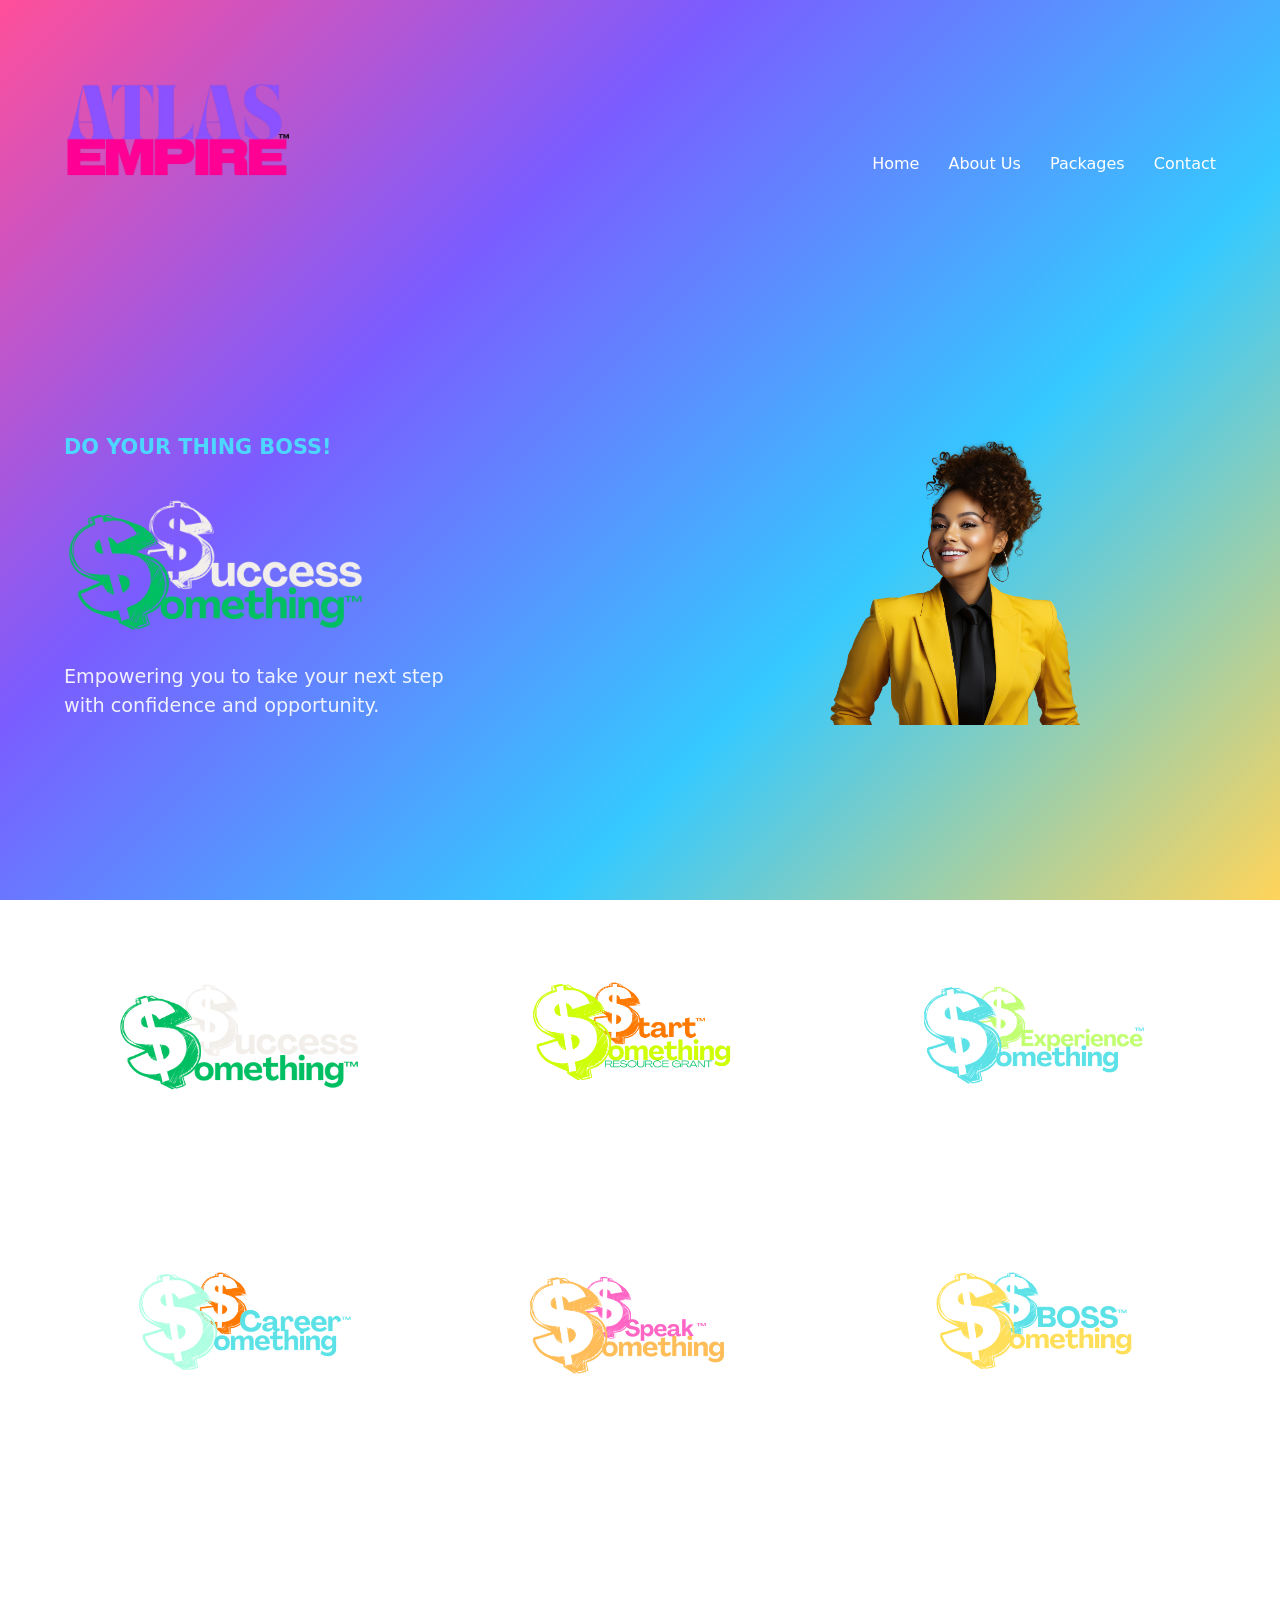
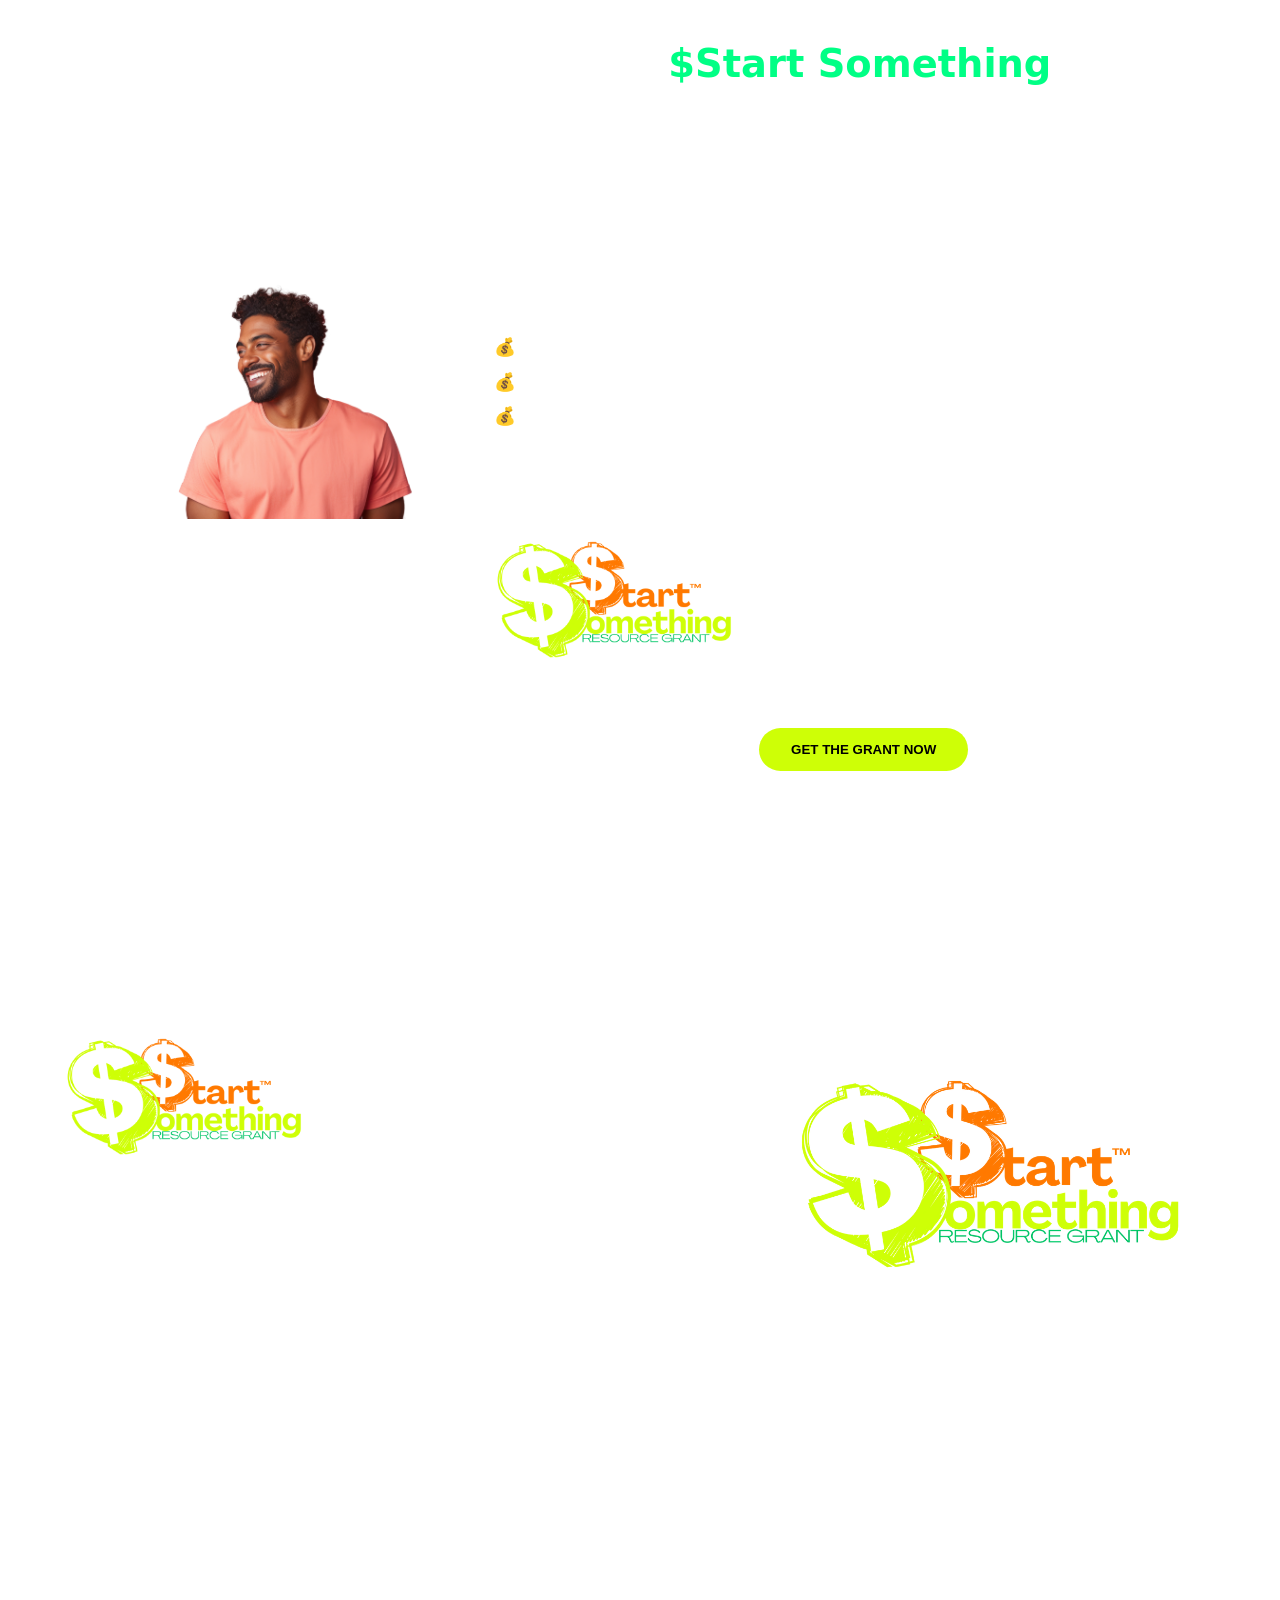
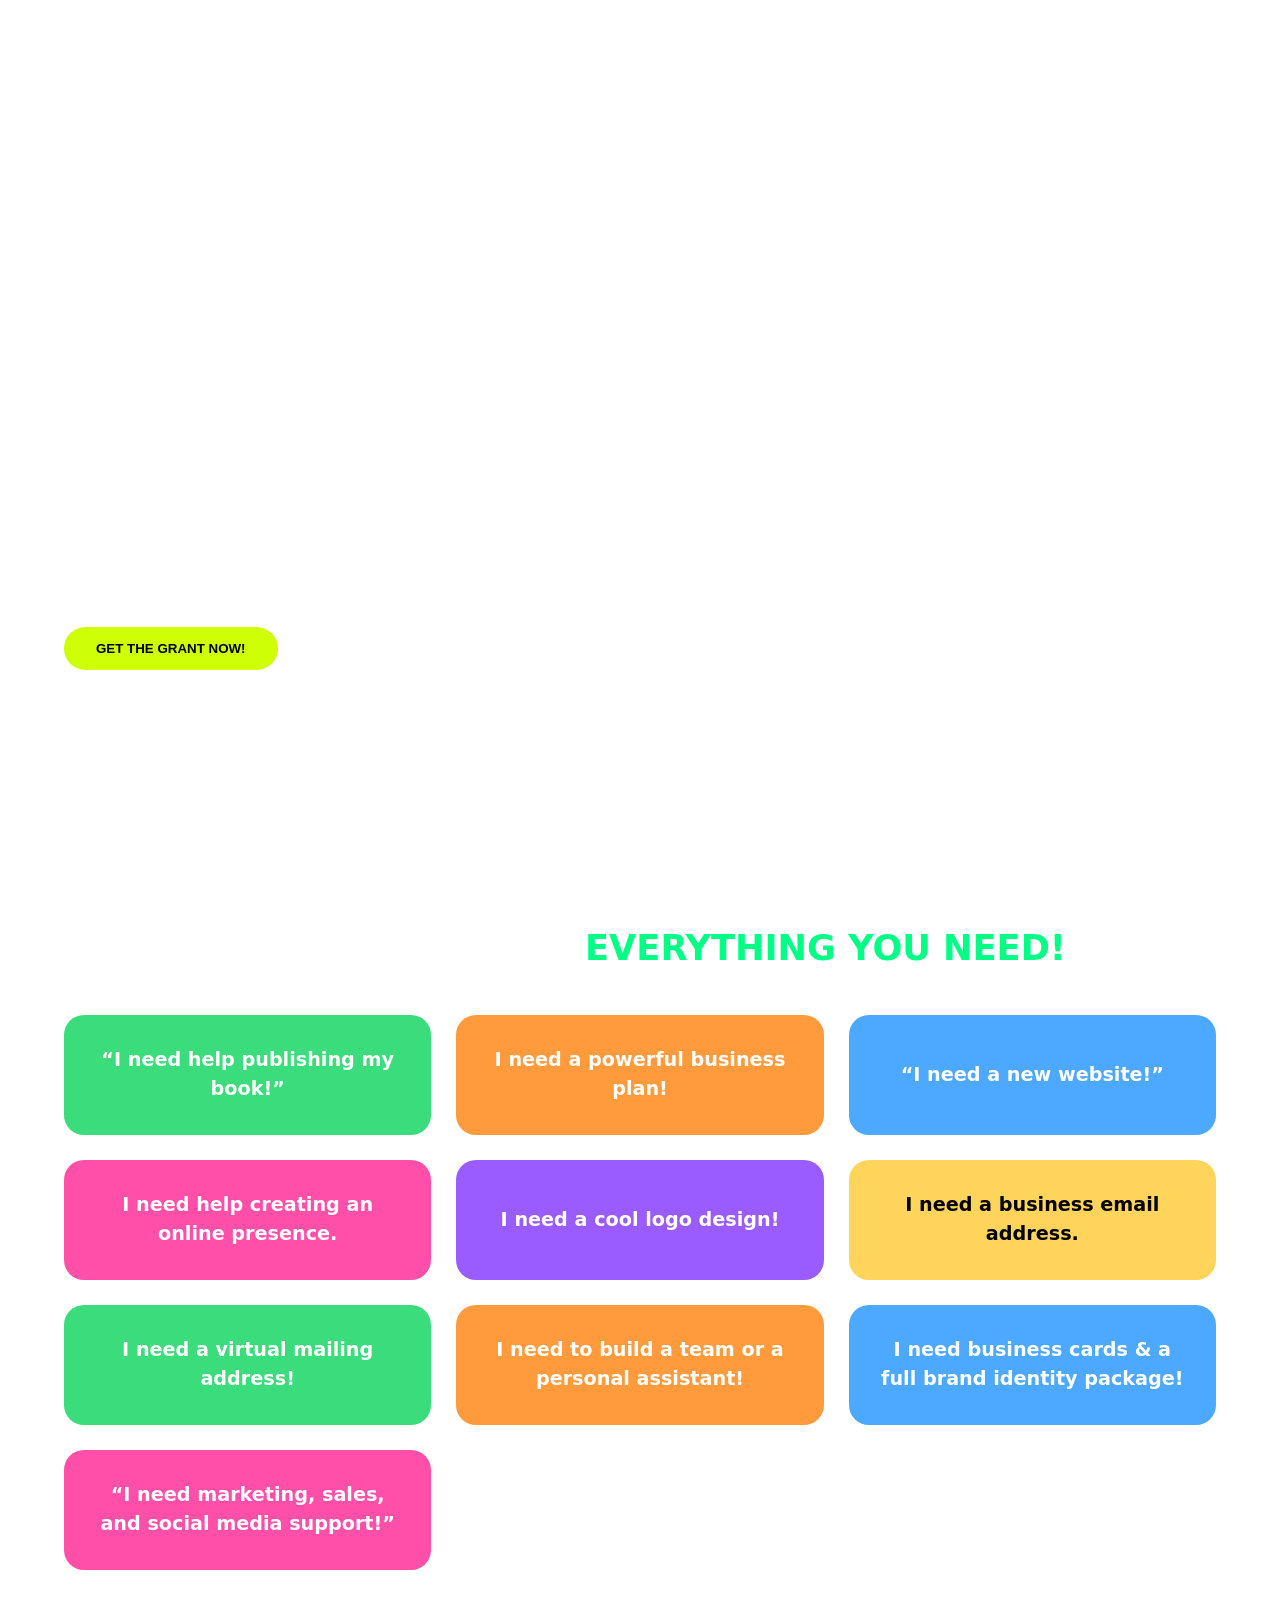
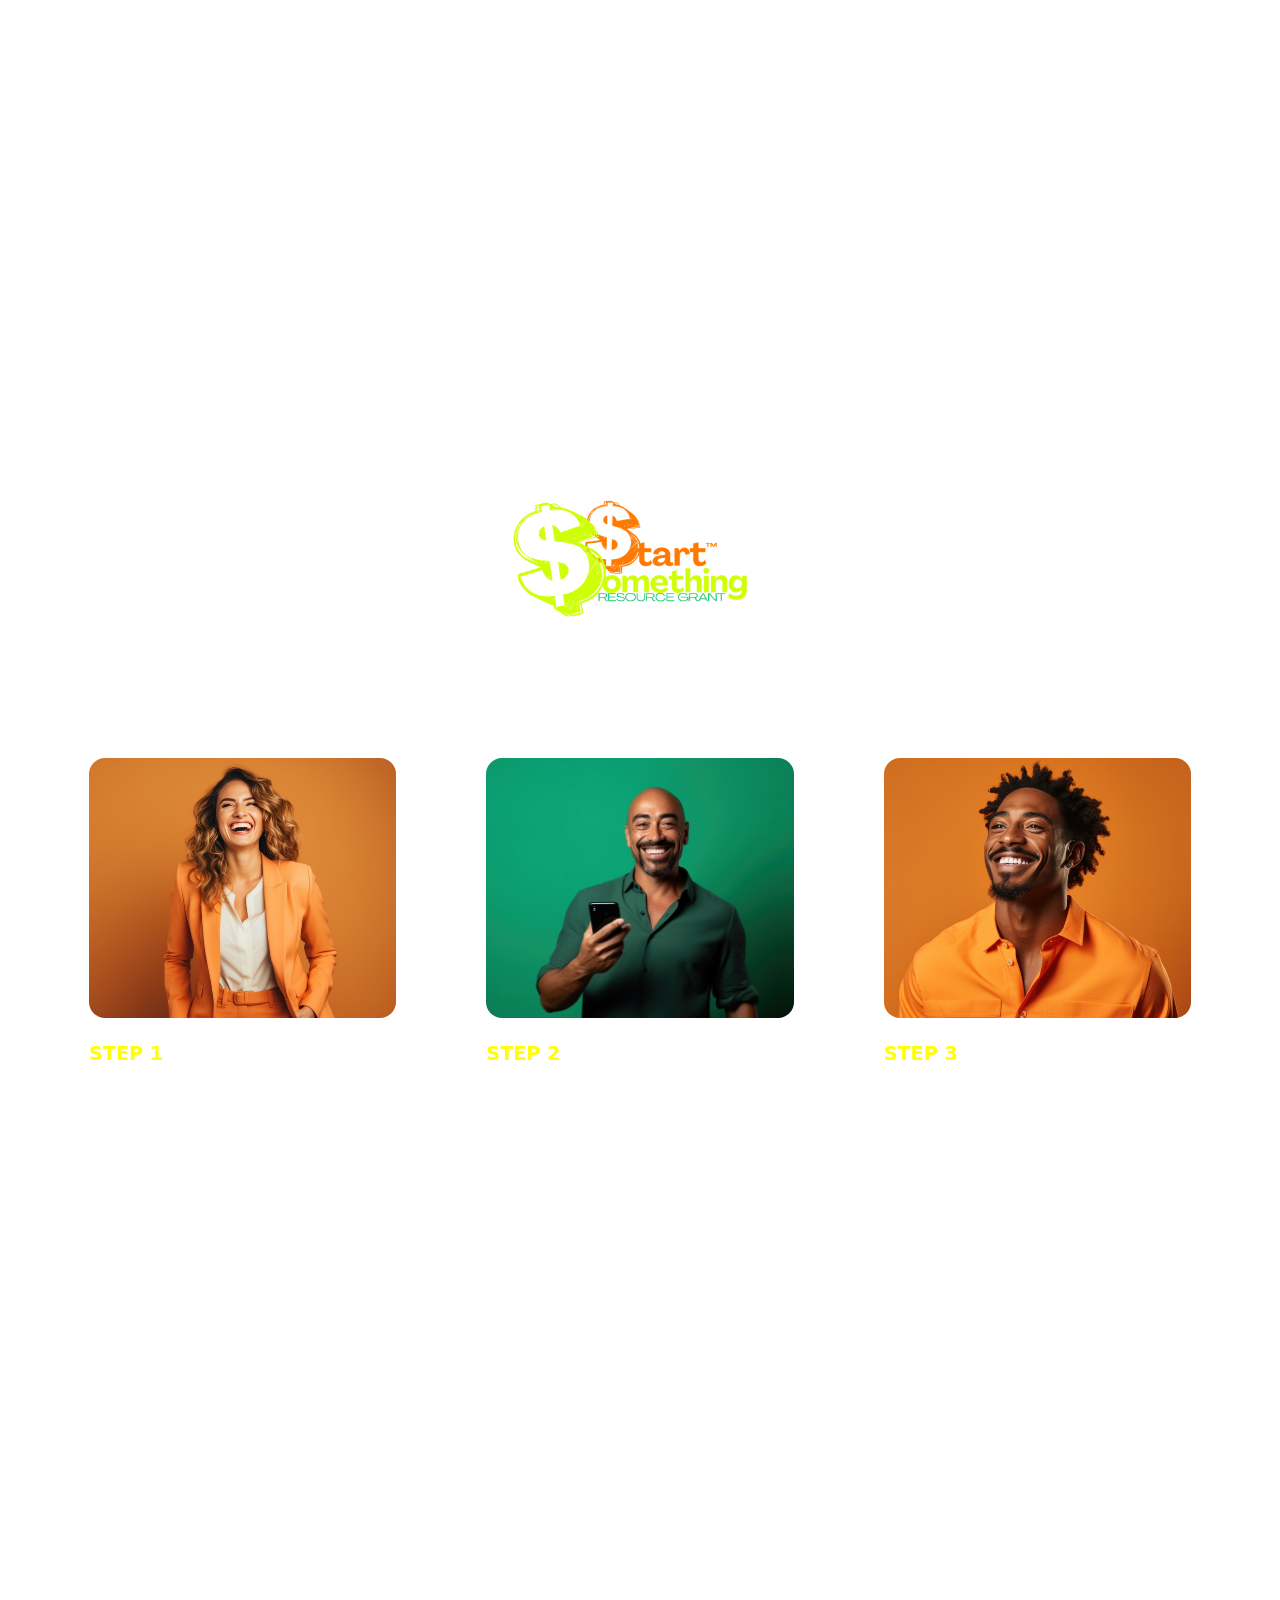
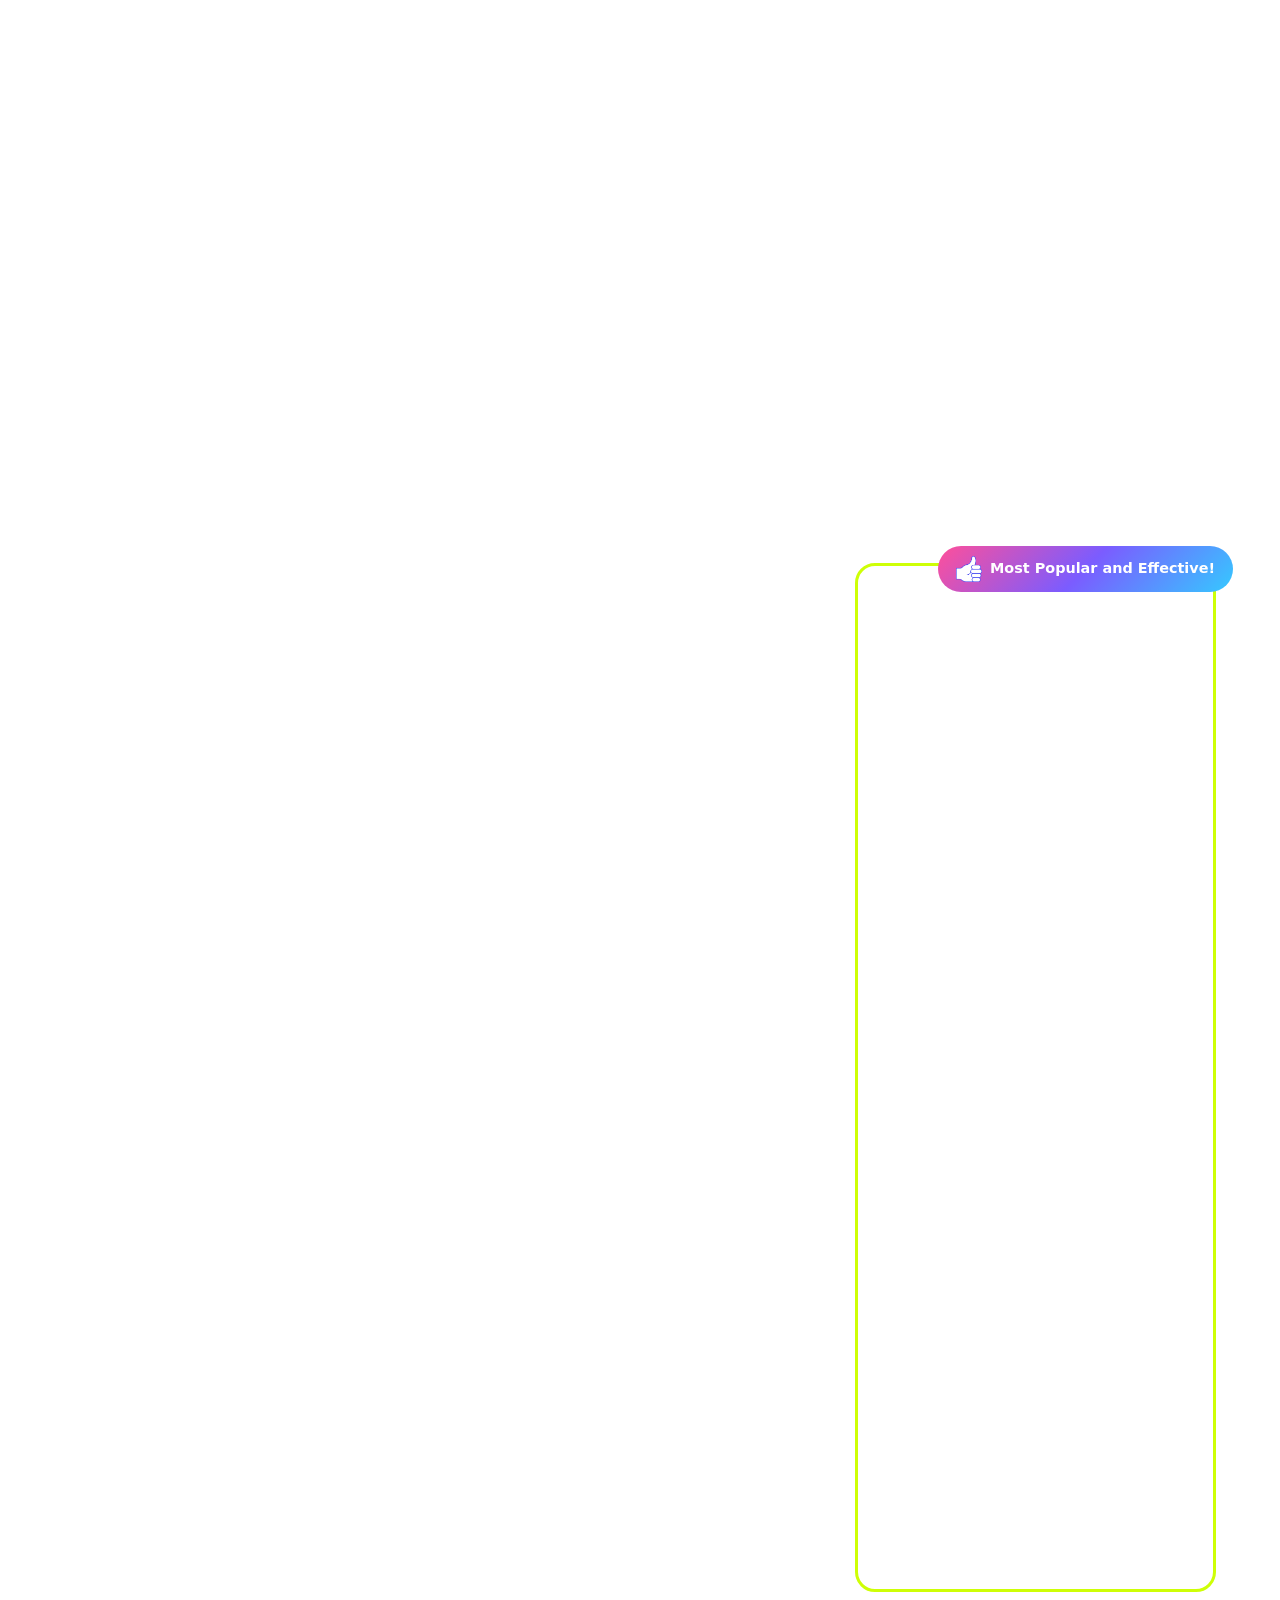
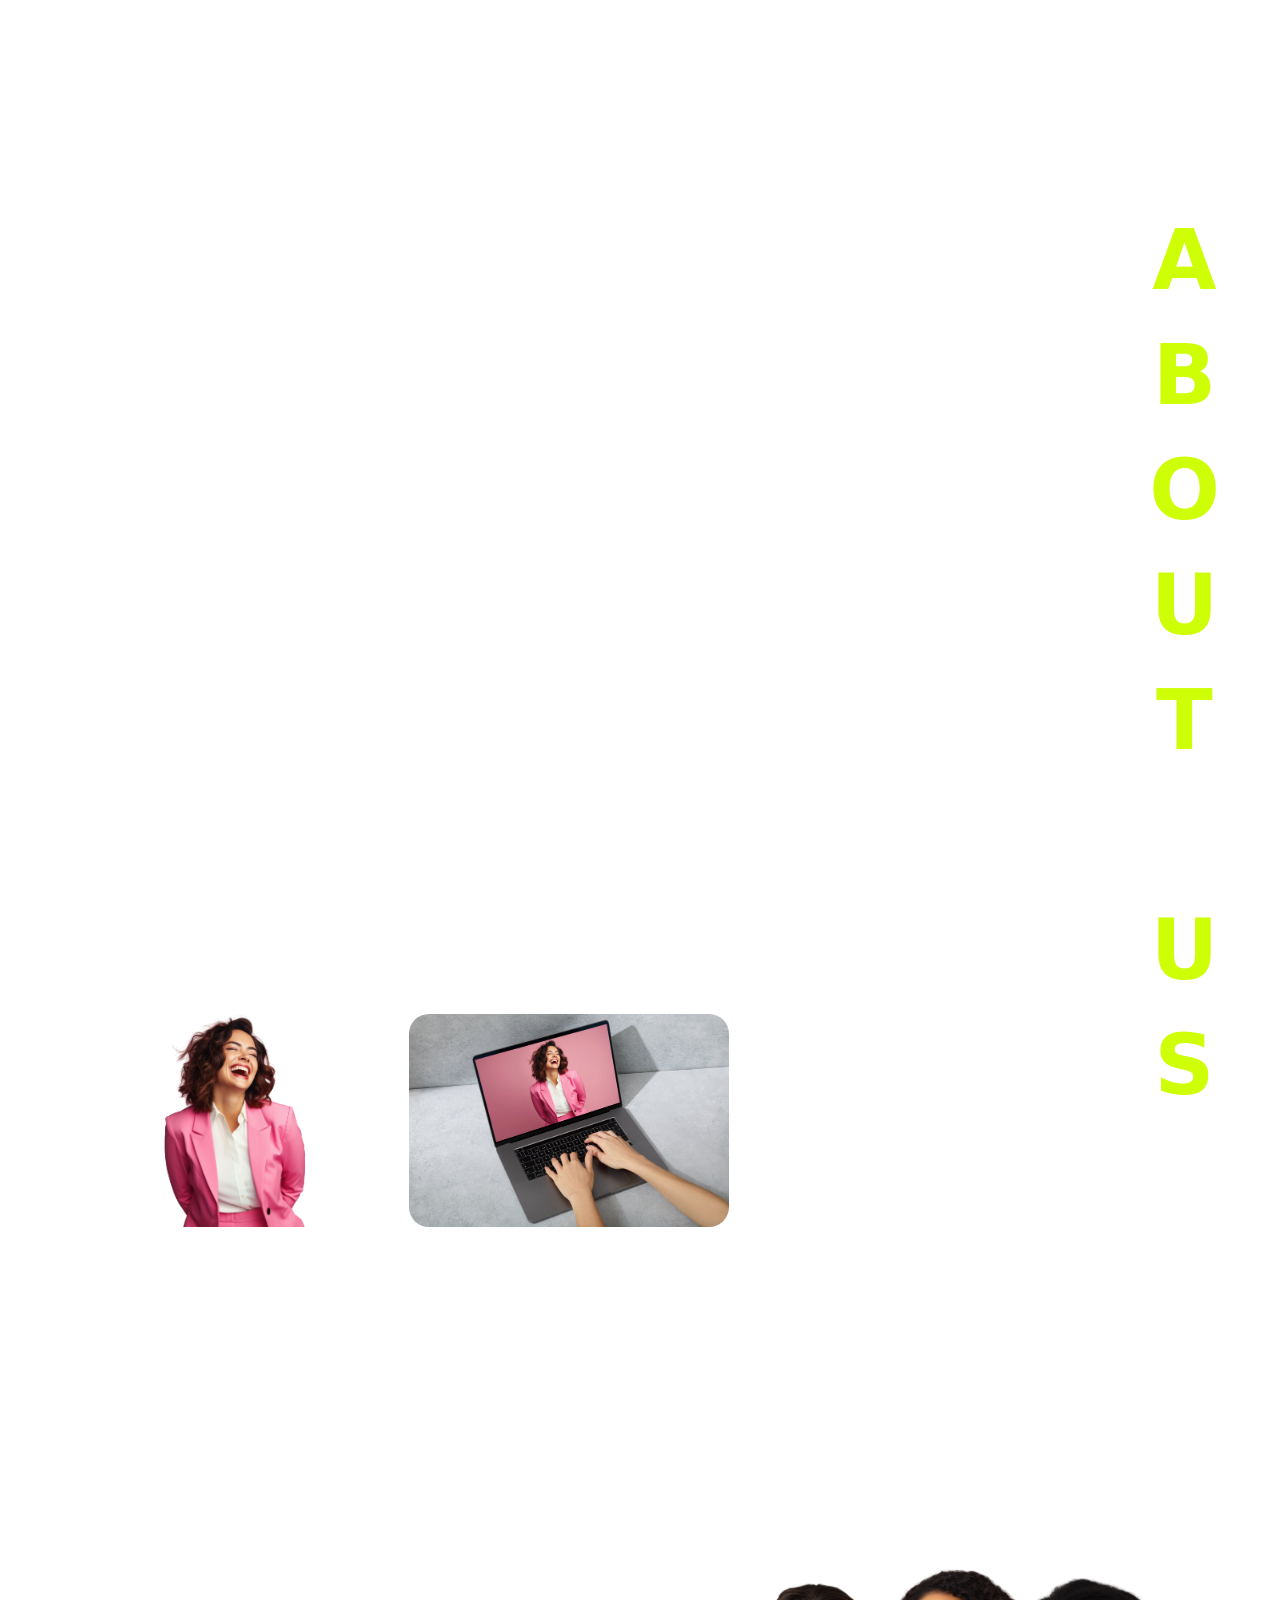
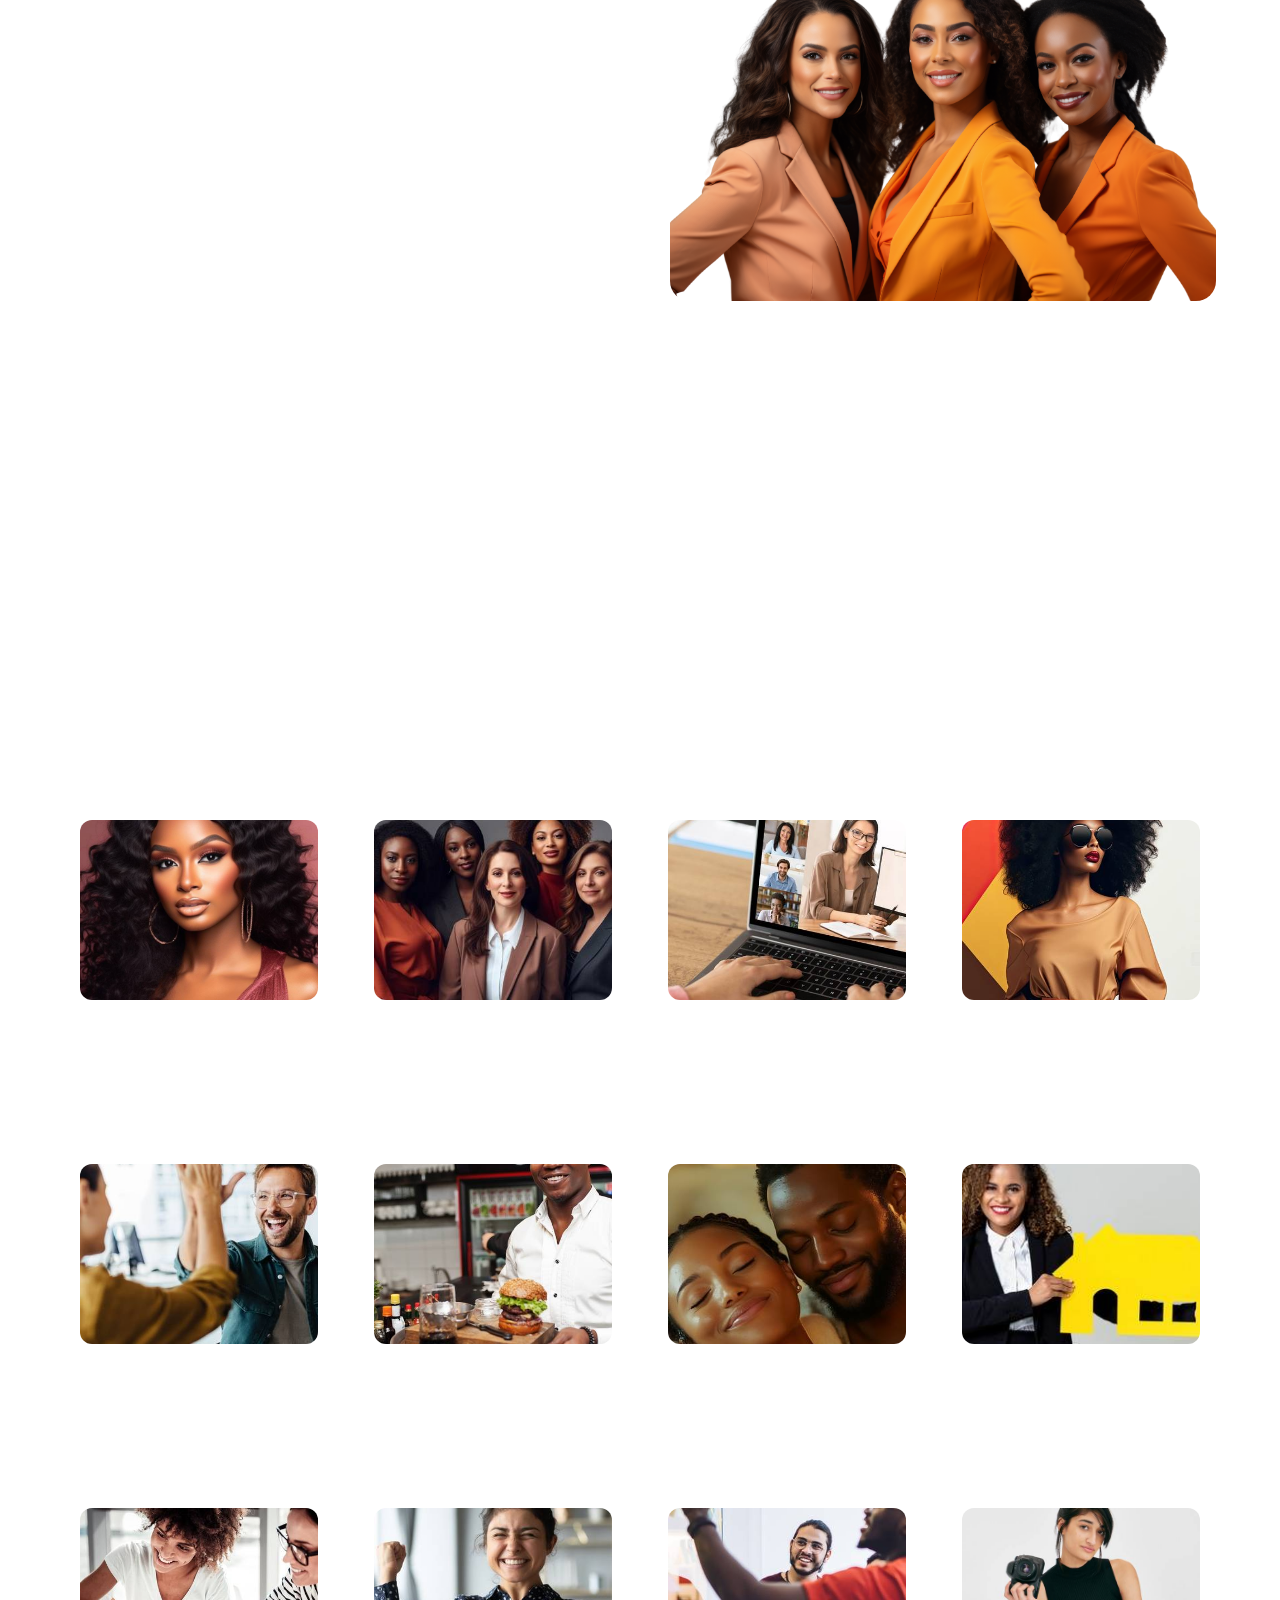
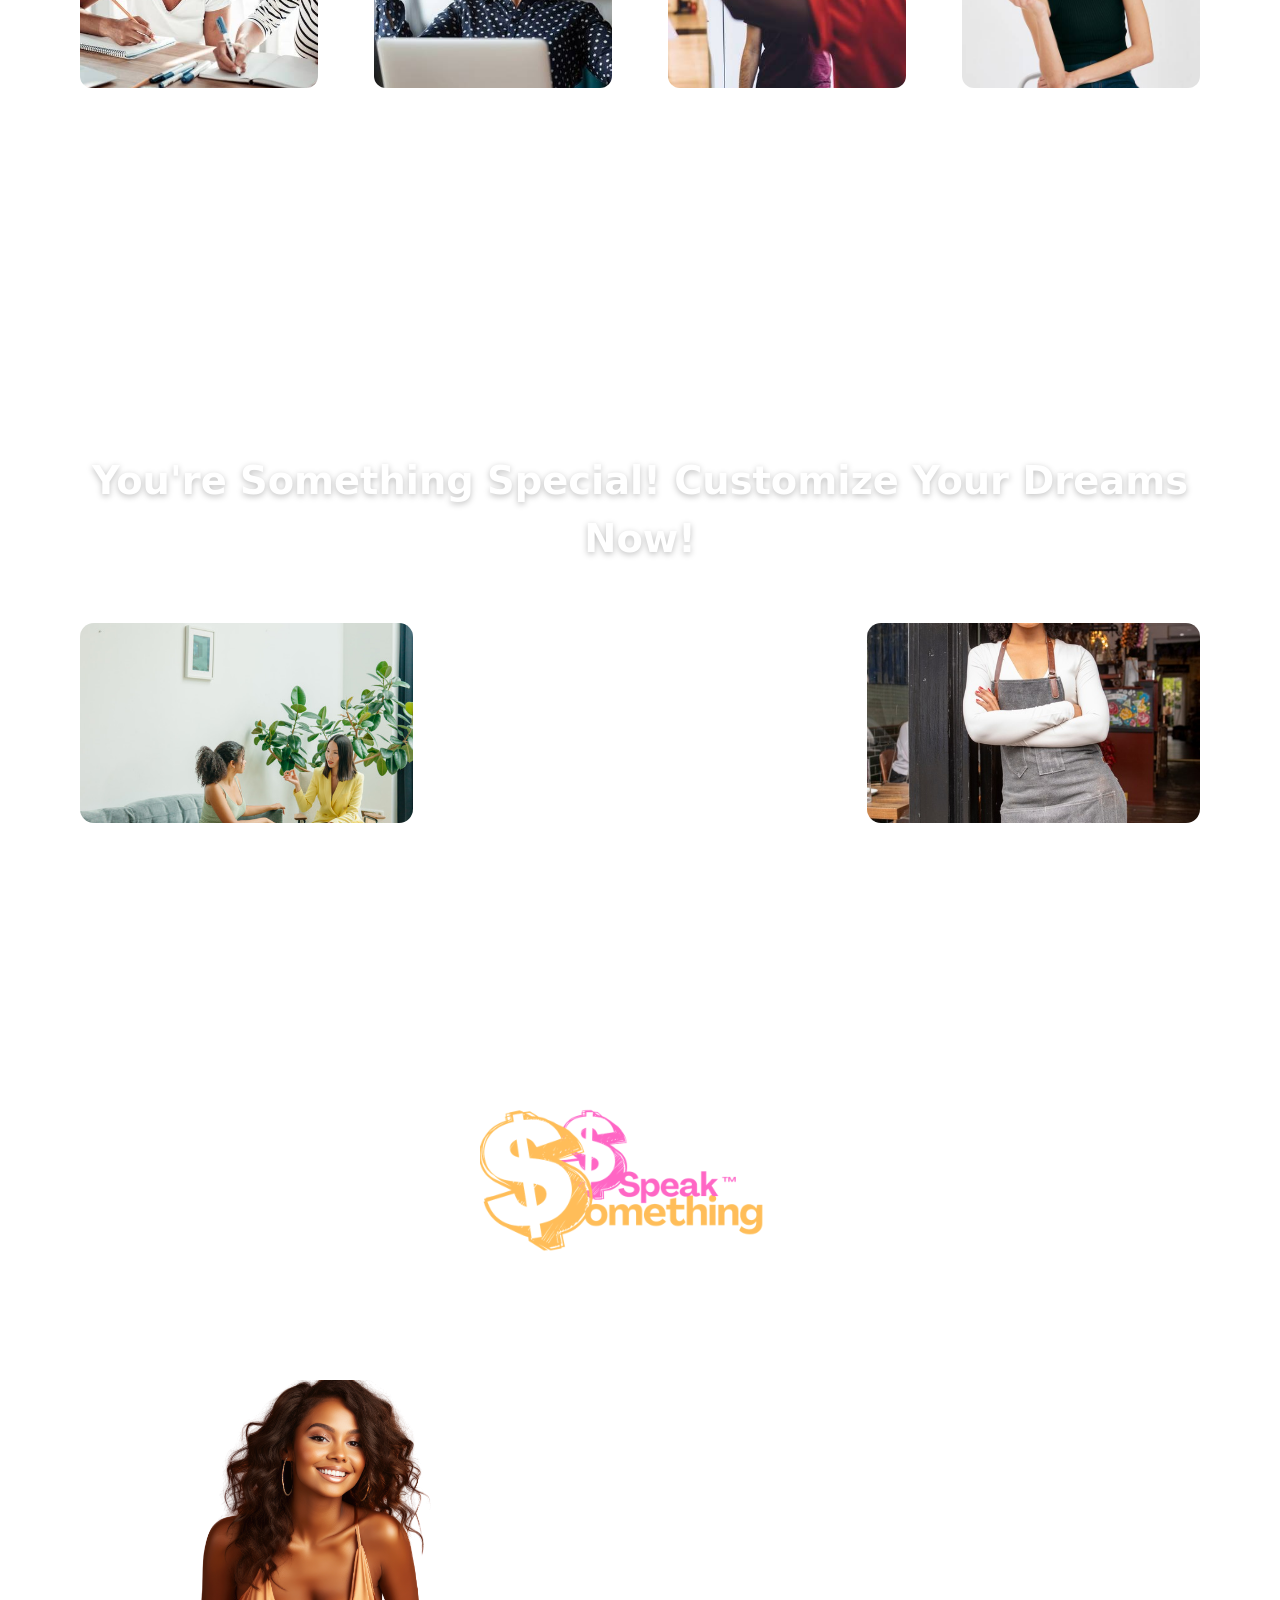
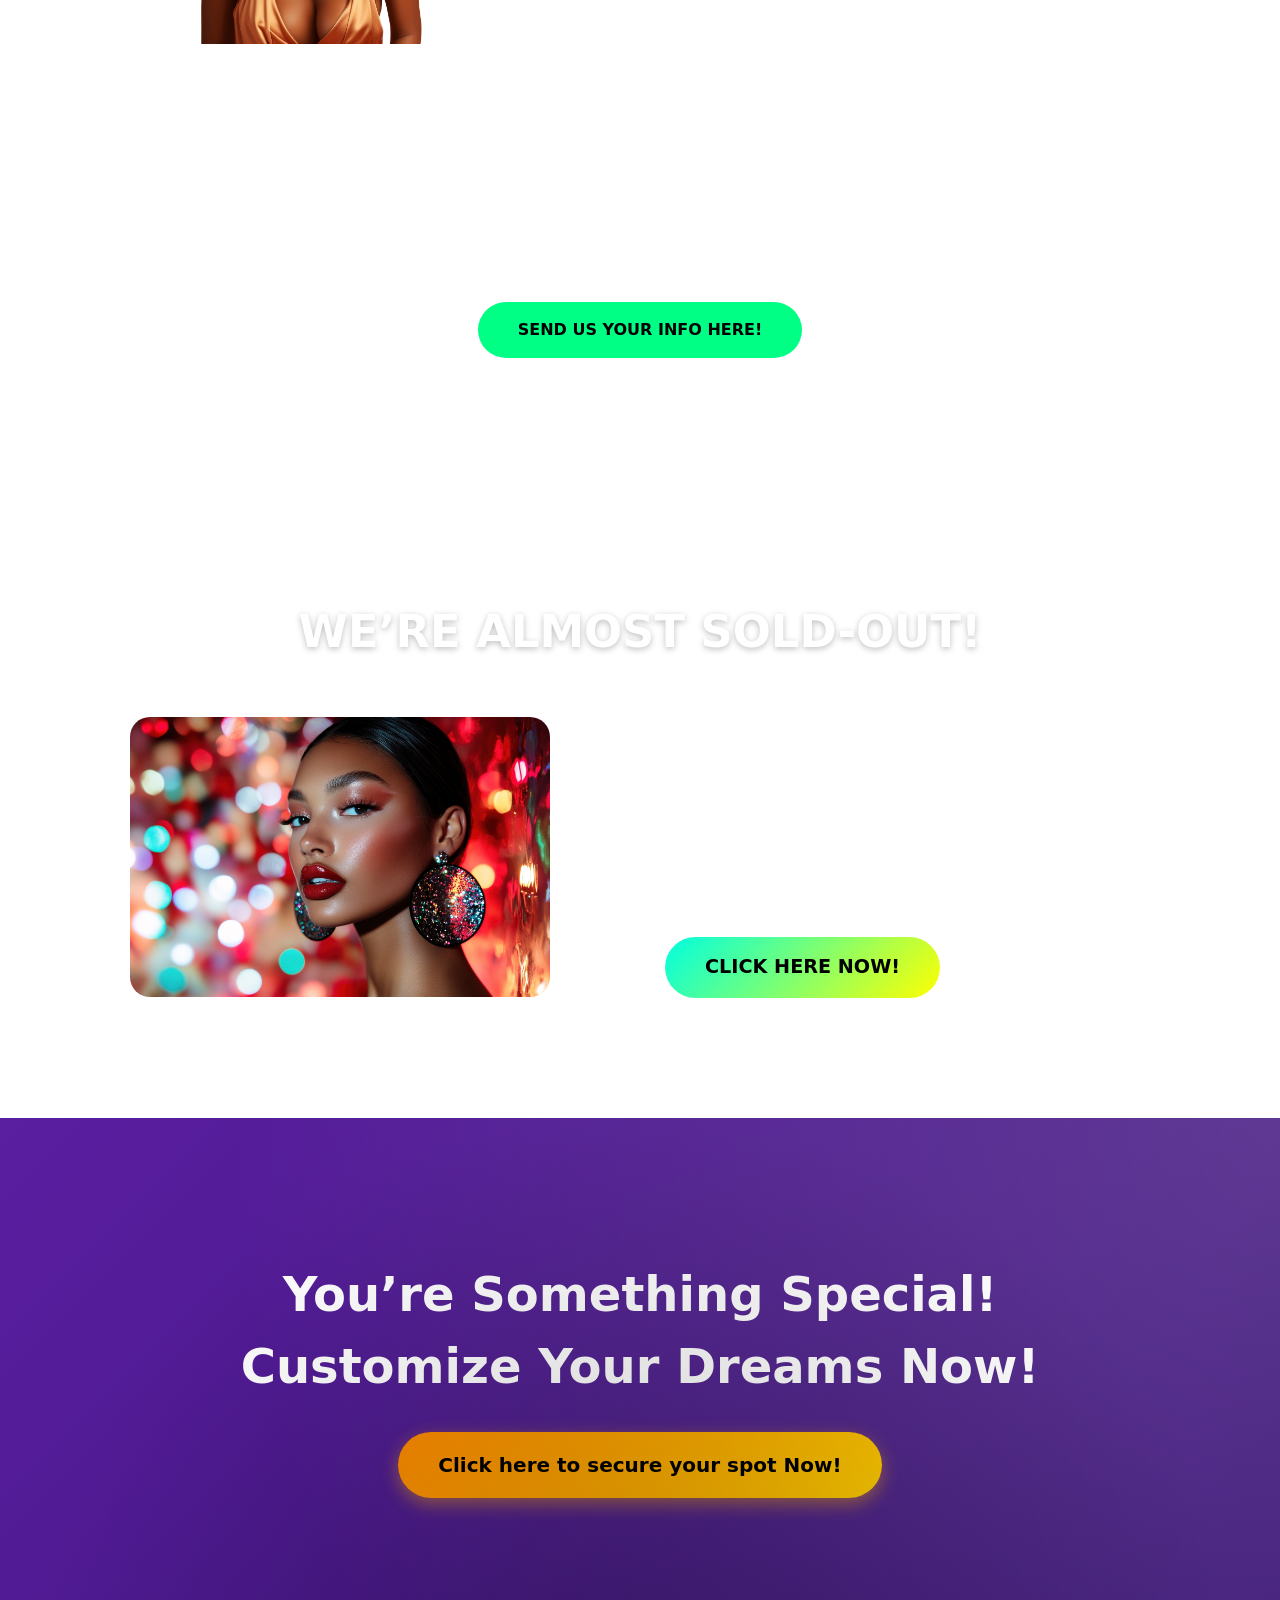
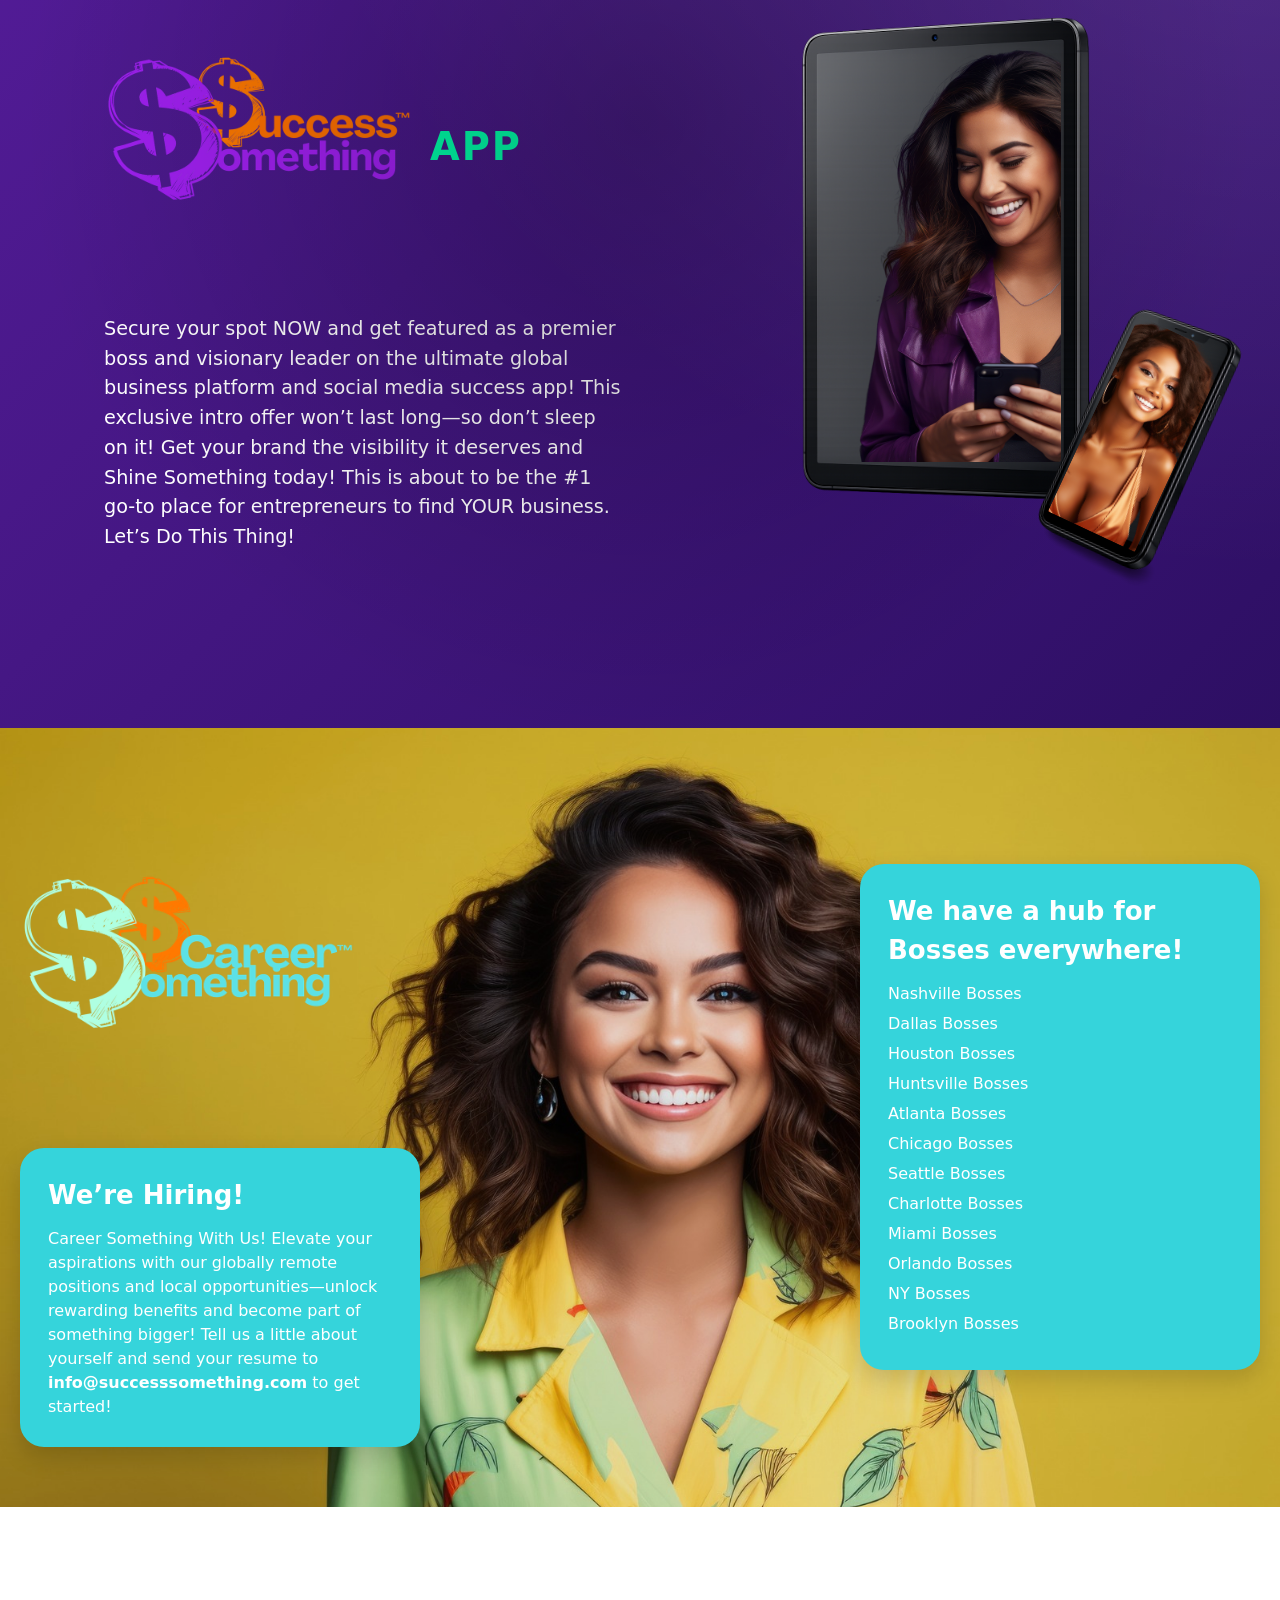
==== commit 4b691094: "Updated Career Something section with new layout and styling" ====
--- a/index.html
+++ b/index.html
@@ -934,6 +934,72 @@
   </div>
 </section>
 
+<!-- ============================
+     CAREER SOMETHING SECTION
+     Full background image + two gradient boxes
+     ============================ -->
+<section class="career-section">
+
+  <!-- Soft overlay to help text/boxes stand out -->
+  <div class="career-overlay"></div>
+
+  <!-- Main content wrapper (keeps boxes aligned left/right) -->
+  <div class="career-content">
+
+    <!-- ============================
+         LEFT SIDE (Logo + Hiring Box)
+         ============================ -->
+    <div class="career-left">
+
+      <!-- Career Something Logo ABOVE the gradient box -->
+      <img 
+        src="assets/logos/careerSomething.png" 
+        alt="Career Something Logo" 
+        class="career-logo"
+      >
+
+      <!-- Left gradient box (We're Hiring!) -->
+      <div class="career-box">
+        <h2>We’re Hiring!</h2>
+
+        <p>
+          Career Something With Us! Elevate your aspirations with our globally remote positions 
+          and local opportunities—unlock rewarding benefits and become part of something bigger!
+          Tell us a little about yourself and send your resume to 
+          <strong>info@successsomething.com</strong> to get started!
+        </p>
+      </div>
+    </div>
+
+    <!-- ============================
+         RIGHT SIDE (City Hub List)
+         ============================ -->
+    <div class="career-right">
+
+      <!-- Right gradient box (Bosses Everywhere List) -->
+      <div class="career-box">
+        <h2>We have a hub for Bosses everywhere!</h2>
+
+        <ul>
+          <li>Nashville Bosses</li>
+          <li>Dallas Bosses</li>
+          <li>Houston Bosses</li>
+          <li>Huntsville Bosses</li>
+          <li>Atlanta Bosses</li>
+          <li>Chicago Bosses</li>
+          <li>Seattle Bosses</li>
+          <li>Charlotte Bosses</li>
+          <li>Miami Bosses</li>
+          <li>Orlando Bosses</li>
+          <li>NY Bosses</li>
+          <li>Brooklyn Bosses</li>
+        </ul>
+      </div>
+    </div>
+
+  </div>
+</section>
+
 
     <!-- ============================================================
        CITIES SECTION
--- a/styles.css
+++ b/styles.css
@@ -1159,6 +1159,116 @@
   transform-origin: center;
 }
 
+/* ============================================
+   CAREER SOMETHING SECTION (Full Background)
+   ============================================ */
+.career-section {
+  position: relative;
+  width: 100%;
+  min-height: 650px;
+
+  /* Woman background image */
+  background: url('assets/people/alicia.jpg') center/cover no-repeat;
+
+  /* Vertically center the boxes */
+  display: flex;
+  align-items: center;
+  justify-content: center;
+
+  padding: 60px 20px;
+}
+
+/* Soft overlay to help boxes pop */
+.career-overlay {
+  position: absolute;
+  inset: 0;
+  background: rgba(0, 0, 0, 0.08); /* very light darkening */
+  z-index: 1;
+}
+
+/* Wrapper for left + right content */
+.career-content {
+  position: relative;
+  z-index: 2; /* ensures content sits above overlay */
+  width: 100%;
+  max-width: 1400px;
+
+  display: flex;
+  justify-content: space-between;
+  align-items: center;
+}
+
+/* ============================================
+   LEFT SIDE (Logo + Hiring Box)
+   ============================================ */
+.career-left {
+  display: flex;
+  flex-direction: column;
+  align-items: flex-start; /* logo + box left aligned */
+  gap: 20px;
+}
+
+/* Logo above the left gradient box */
+.career-logo {
+  width: 340px;
+  height: auto;
+}
+
+/* ============================================
+   RIGHT SIDE (City Hub Box)
+   ============================================ */
+.career-right {
+  display: flex;
+  flex-direction: column;
+  align-items: flex-end; /* right box aligned to the right */
+}
+
+/* ============================================
+   GRADIENT BOXES (Both Left + Right)
+   ============================================ */
+.career-box {
+  width: 400px; /* medium width like screenshot */
+  padding: 28px;
+  border-radius: 24px;
+
+  /* Same color as old site */
+background: rgb(53, 212, 219);
+
+  /* White text for contrast */
+  color: white;
+
+  /* Soft shadow for depth */
+  box-shadow: 0 10px 25px rgba(0, 0, 0, 0.15);
+
+  /* Slight blur for a modern glassy feel */
+  backdrop-filter: blur(4px);
+}
+
+/* Headings inside gradient boxes */
+.career-box h2 {
+  margin-bottom: 12px;
+  font-size: 26px;
+  font-weight: 700;
+}
+
+/* Paragraph text inside left box */
+.career-box p {
+  font-size: 16px;
+  line-height: 1.5;
+}
+
+/* City list styling */
+.career-box ul {
+  list-style: none;
+  padding: 0;
+  margin: 0;
+}
+
+.career-box ul li {
+  margin-bottom: 6px;
+  font-size: 16px;
+}
+
 
 /* ============================================================
    CITIES WE SERVE — 24 IMAGE GRID WITH BACKGROUND CARDS
@@ -1893,3 +2003,33 @@
     transform: rotate(6deg);
   }
 }
+
+/* ============================================
+    CAREER SOMETHING MOBILE RESPONSIVE STYLING
+   ============================================ */
+@media (max-width: 900px) {
+
+  /* Stack boxes vertically */
+  .career-content {
+    flex-direction: column;
+    align-items: center;
+    gap: 30px;
+  }
+
+  /* Center align both sides */
+  .career-left,
+  .career-right {
+    align-items: center;
+  }
+
+  /* Slightly smaller logo on mobile */
+  .career-logo {
+    width: 210px;
+  }
+
+  /* Boxes become full width on mobile */
+  .career-box {
+    width: 90%;
+    max-width: 420px;
+  }
+}
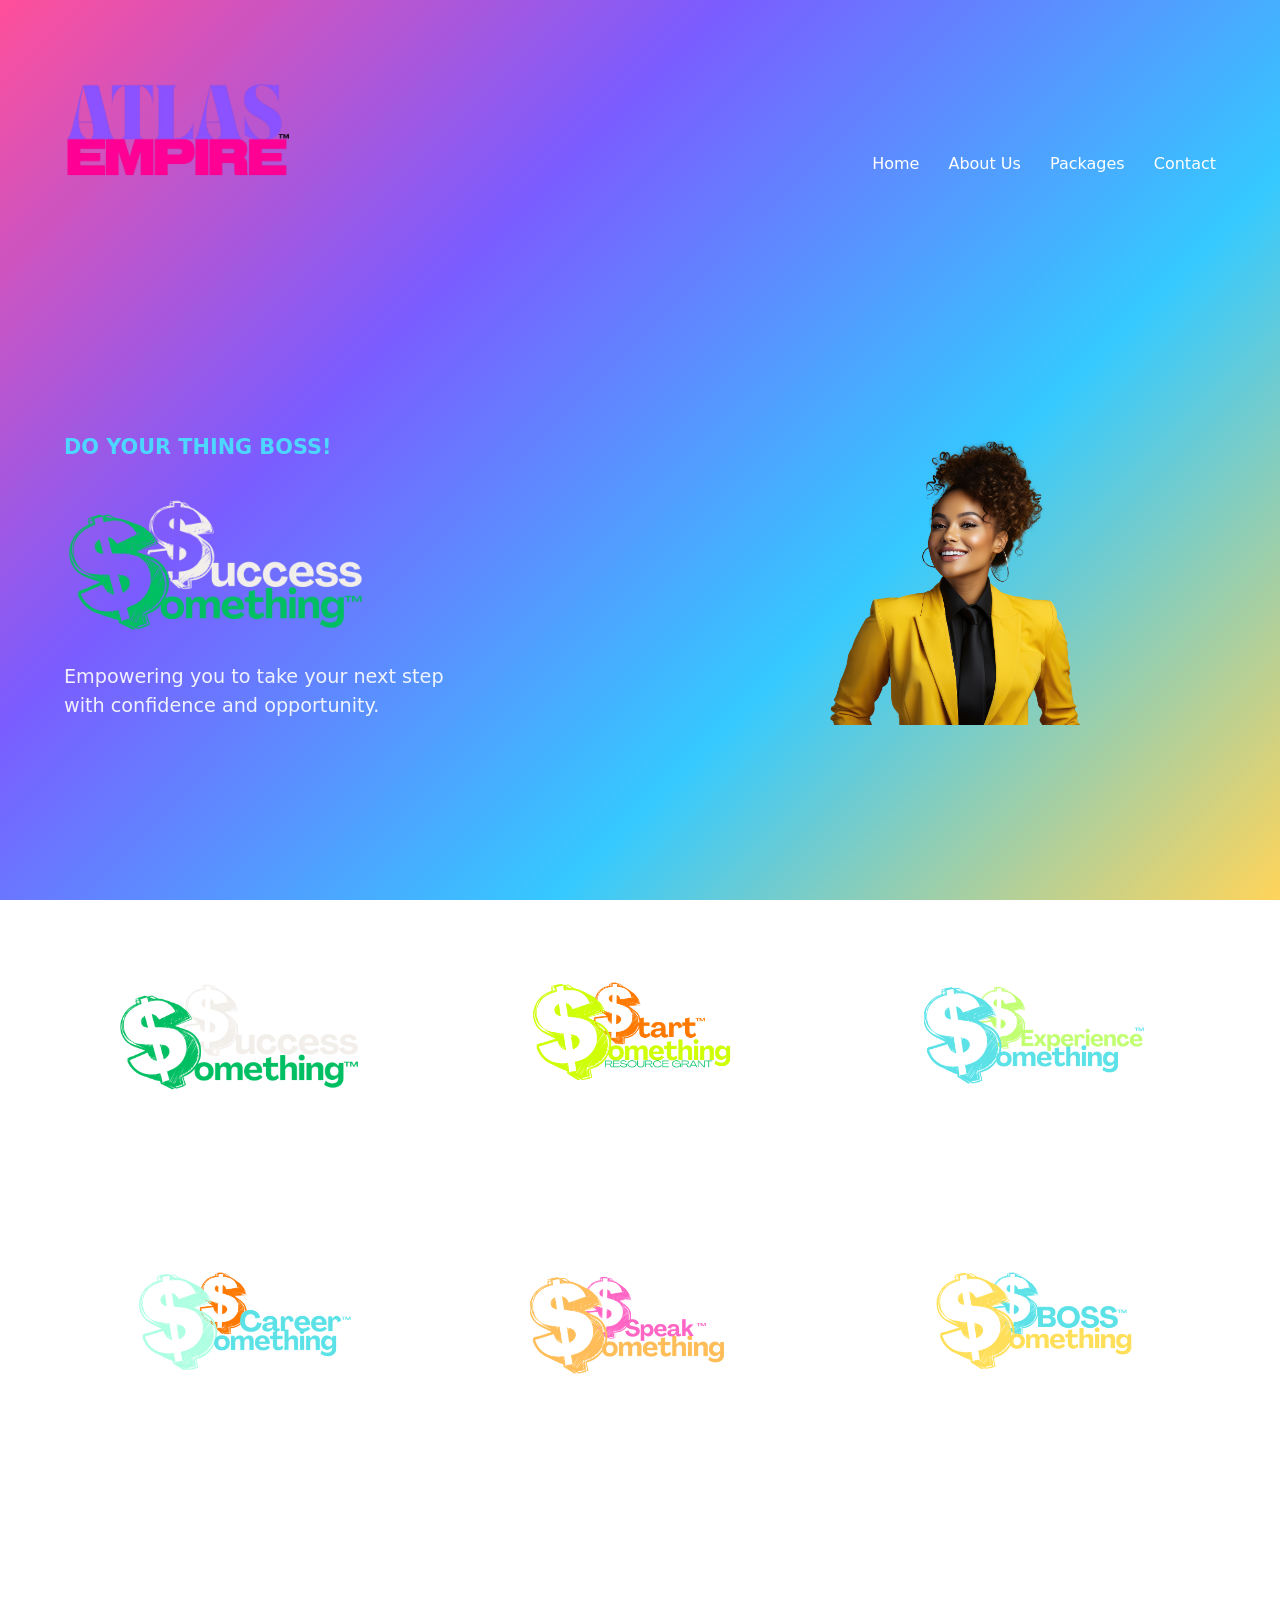
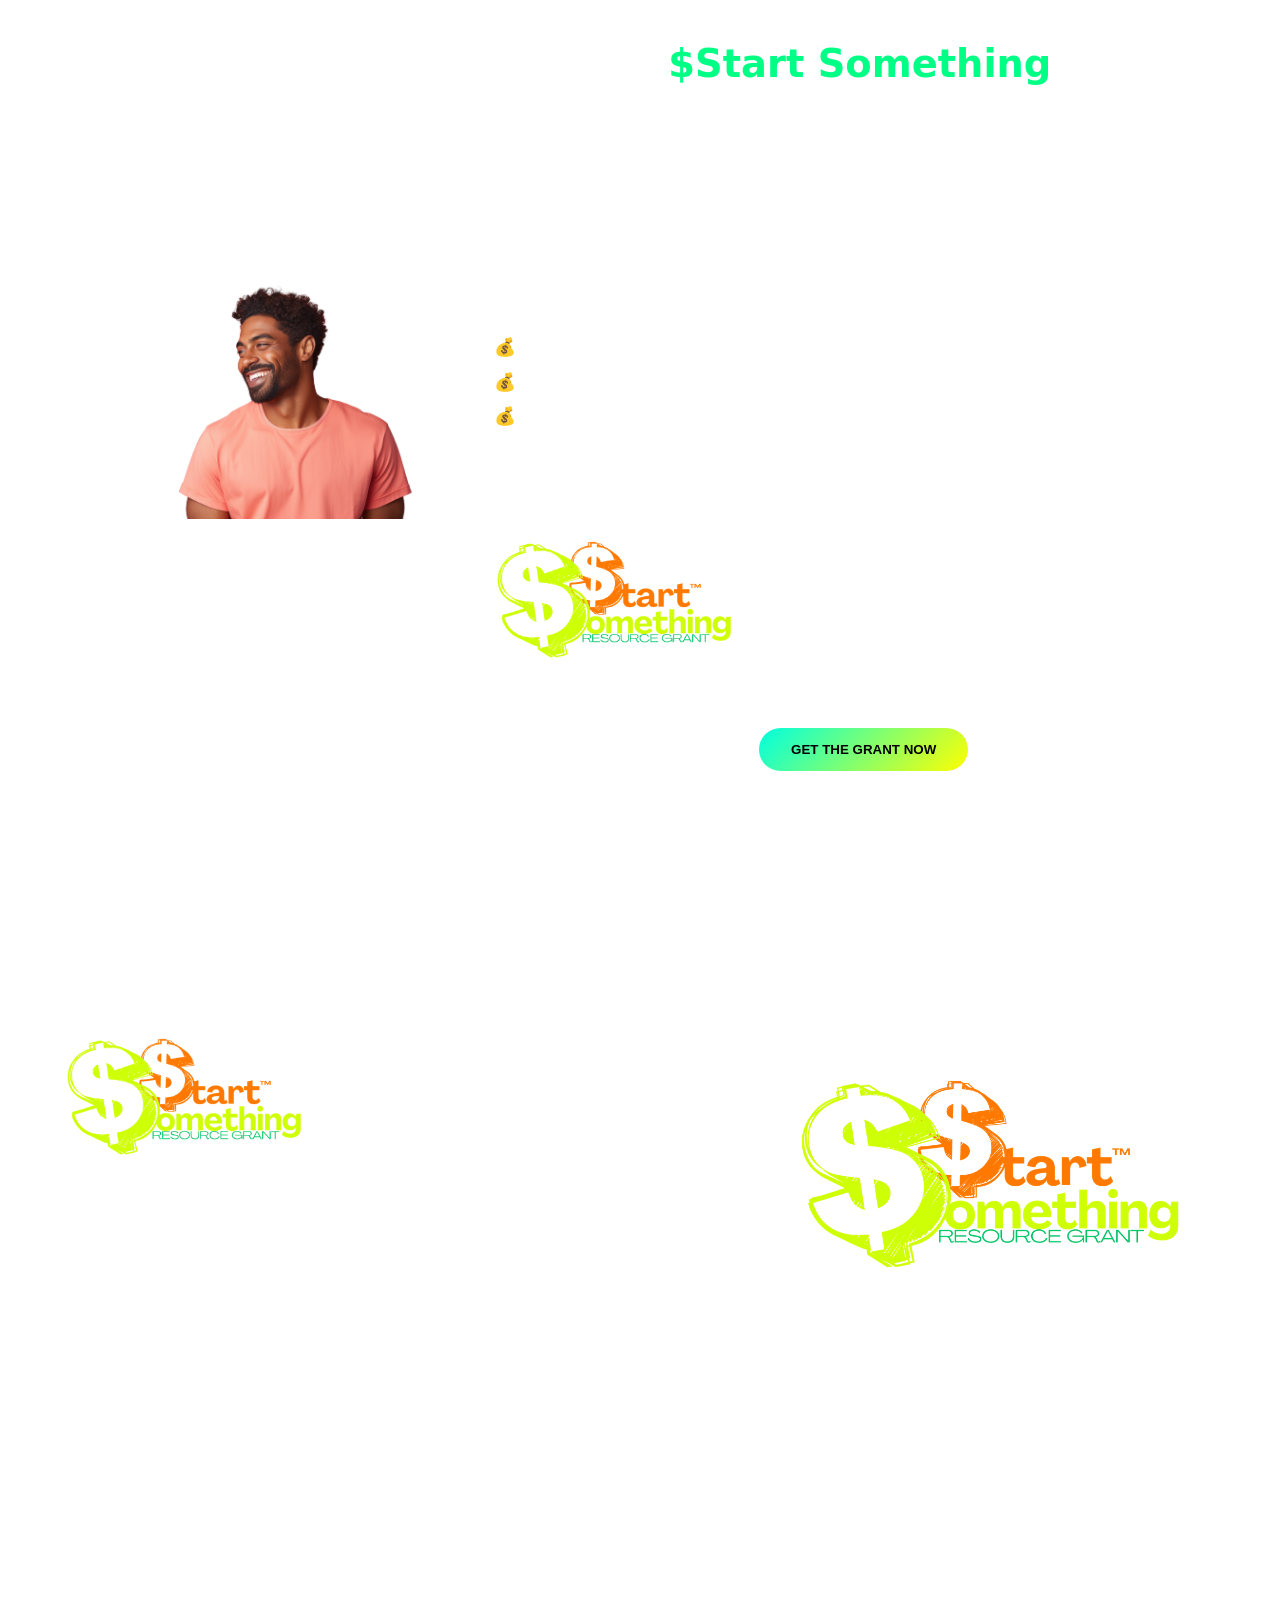
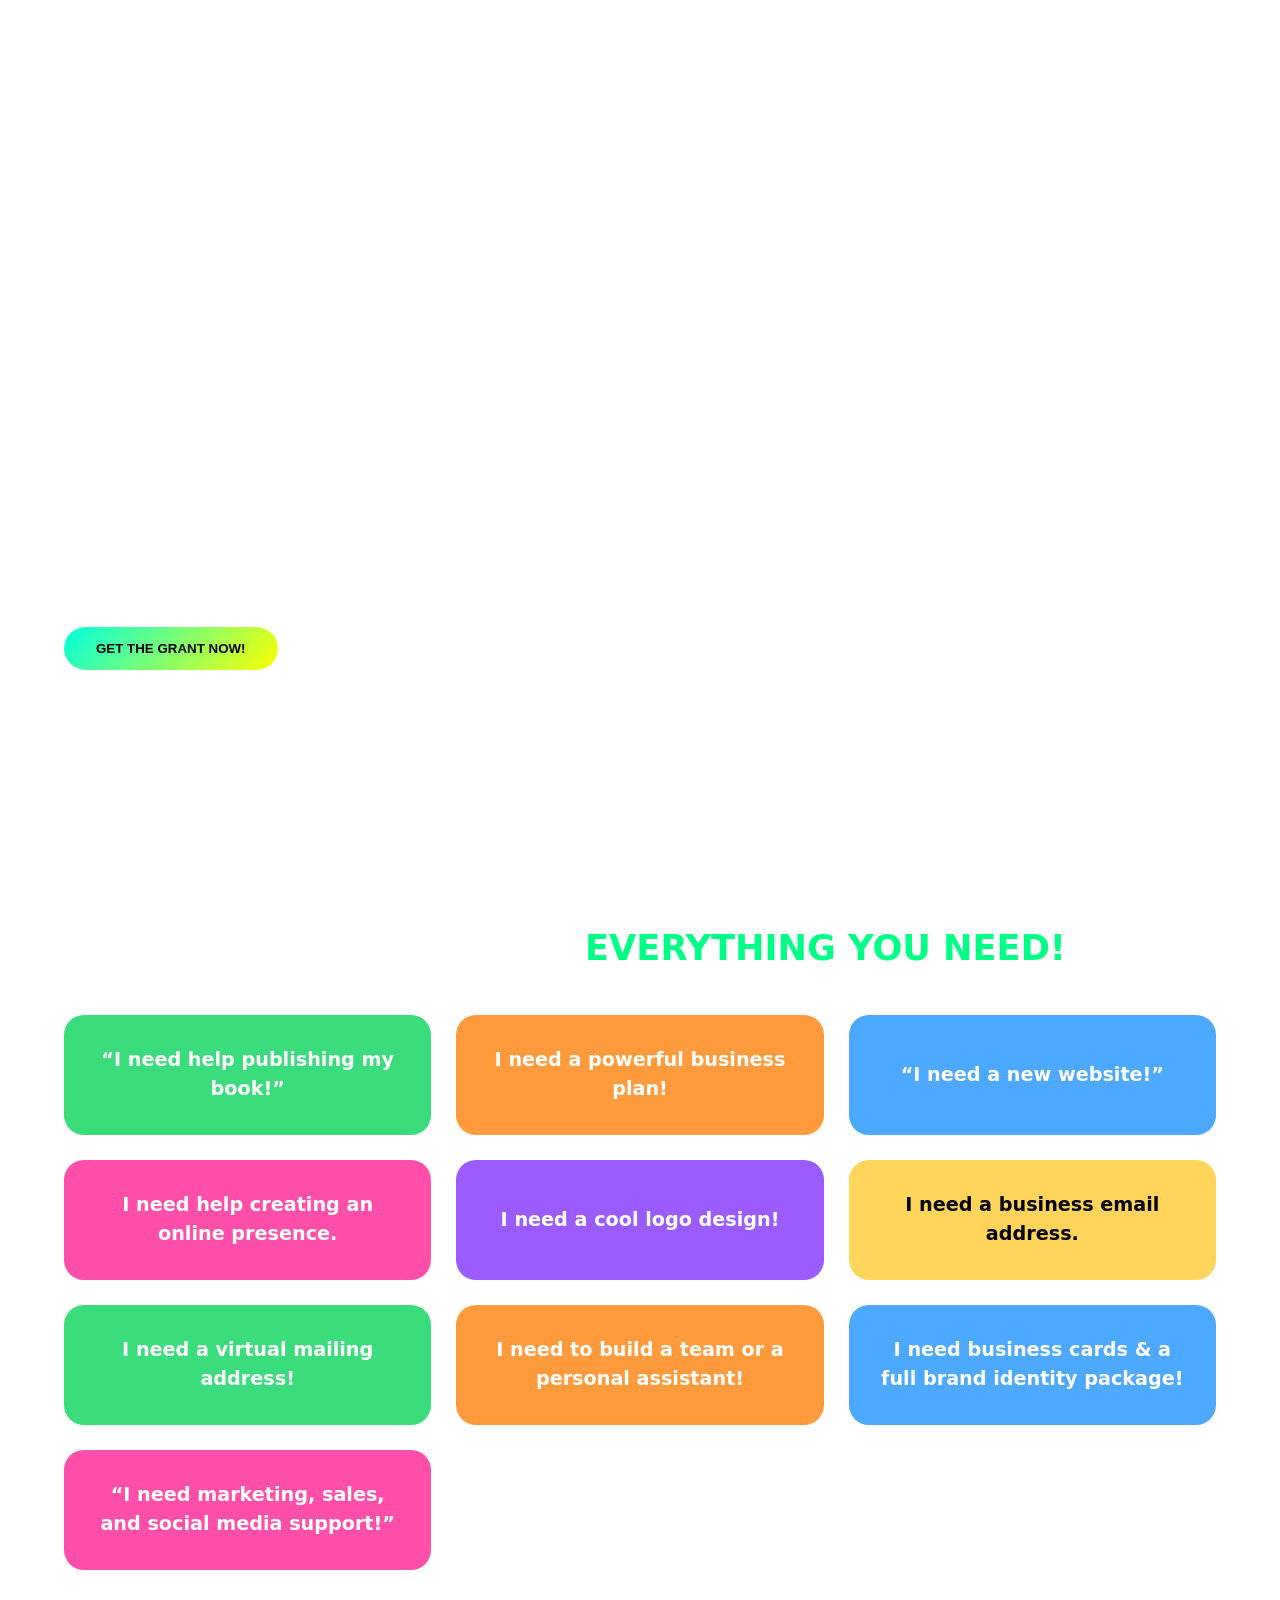
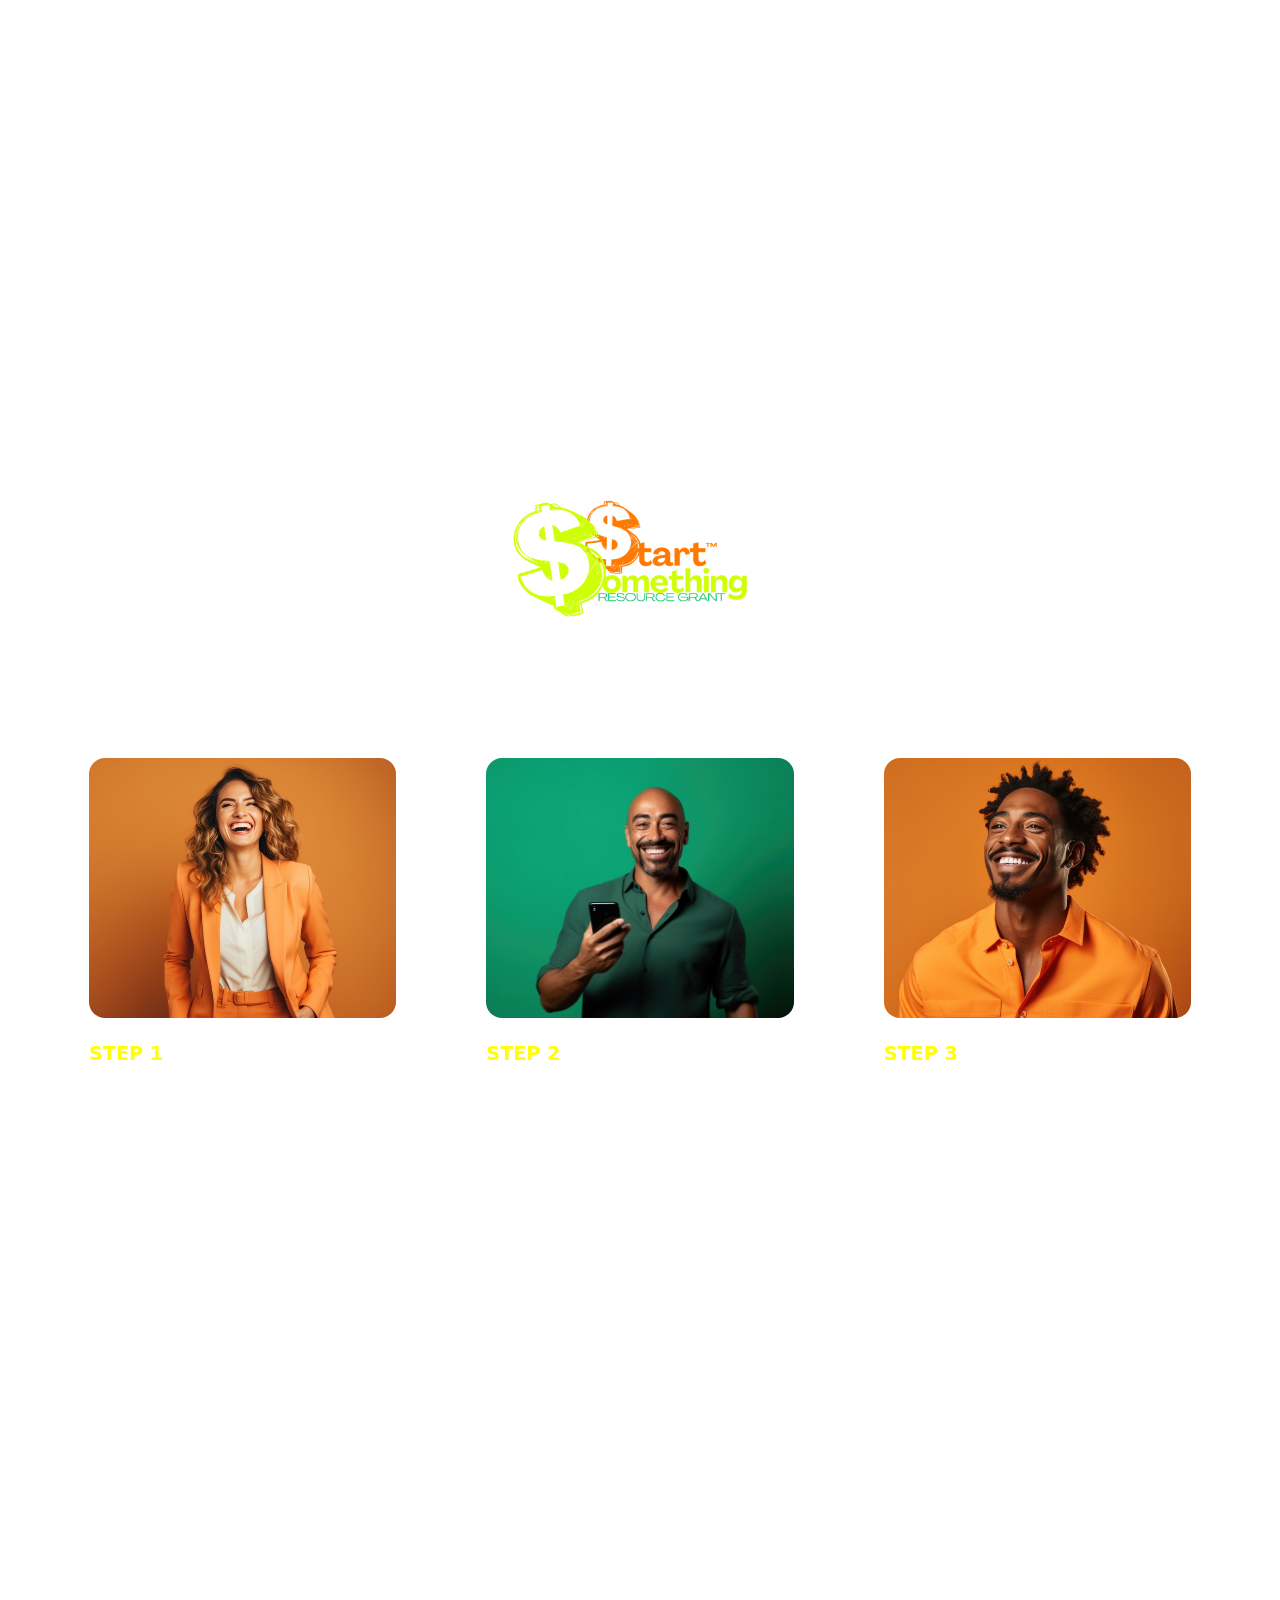
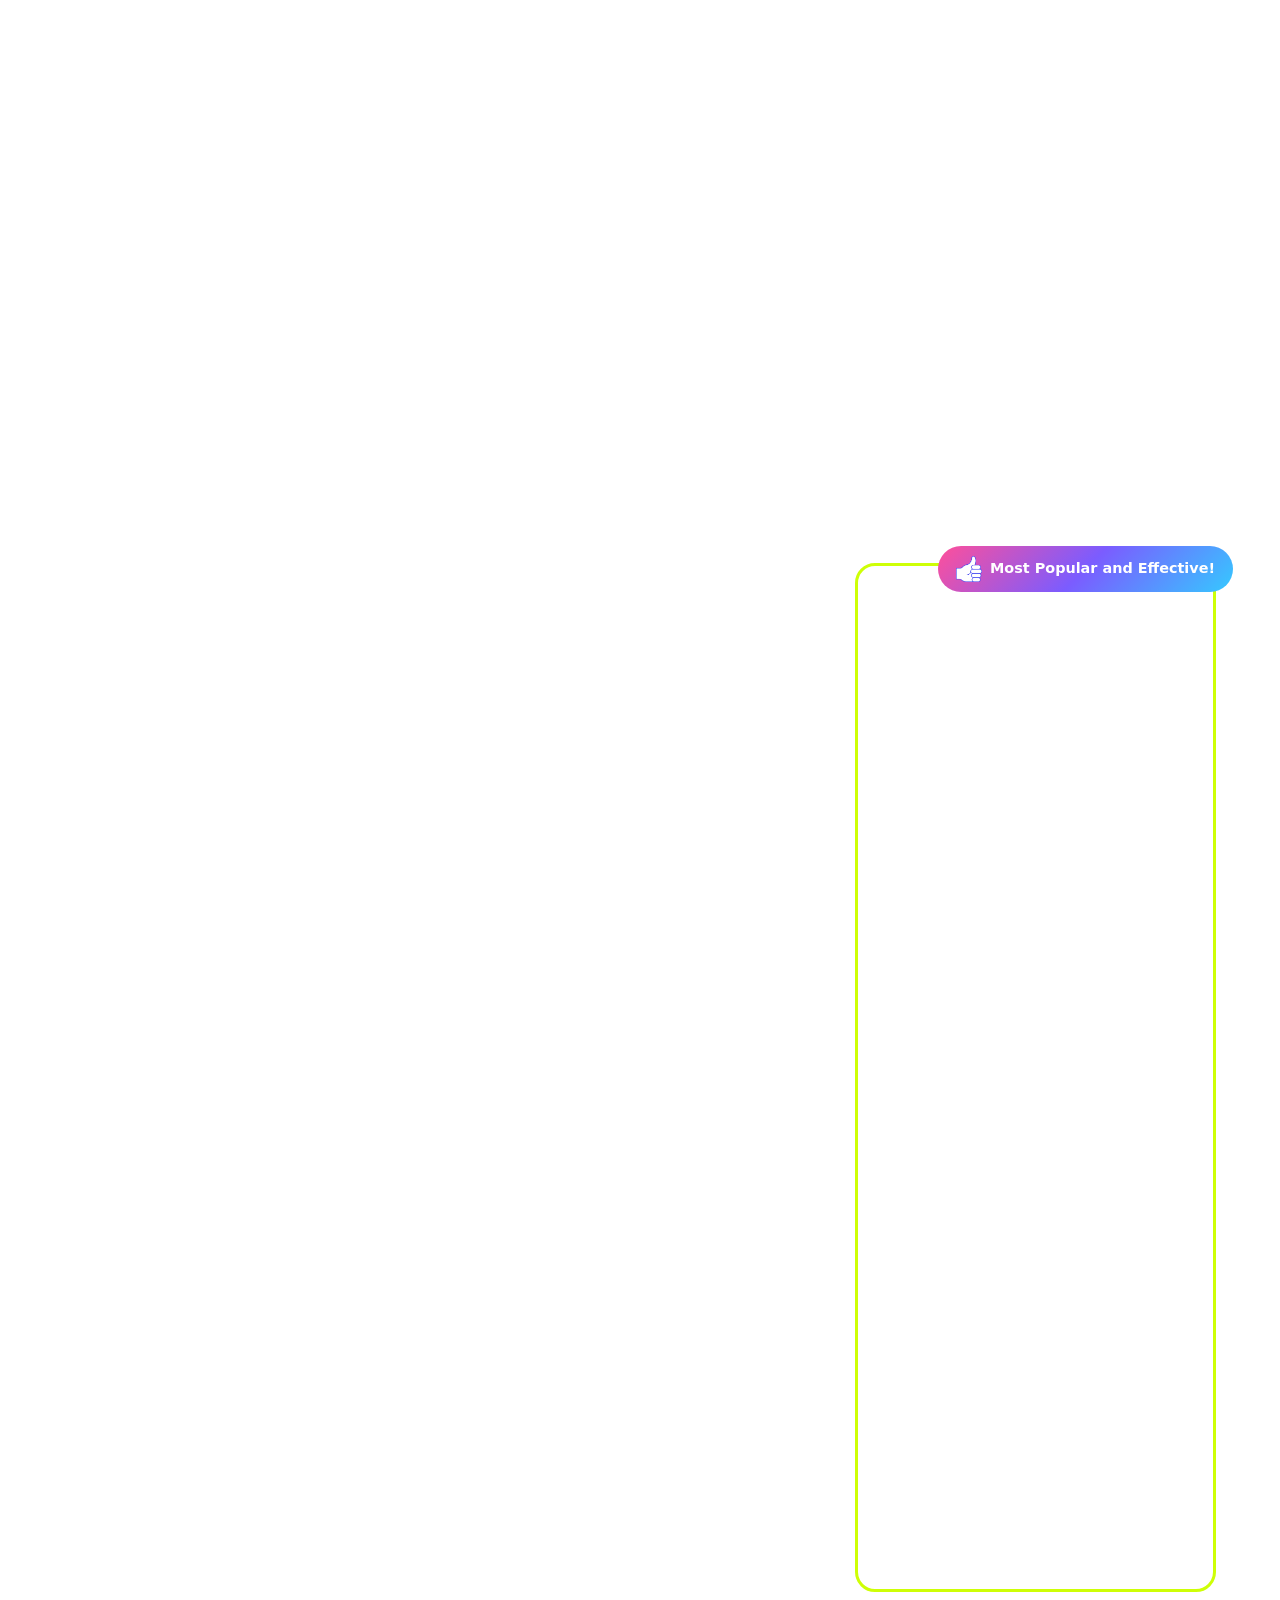
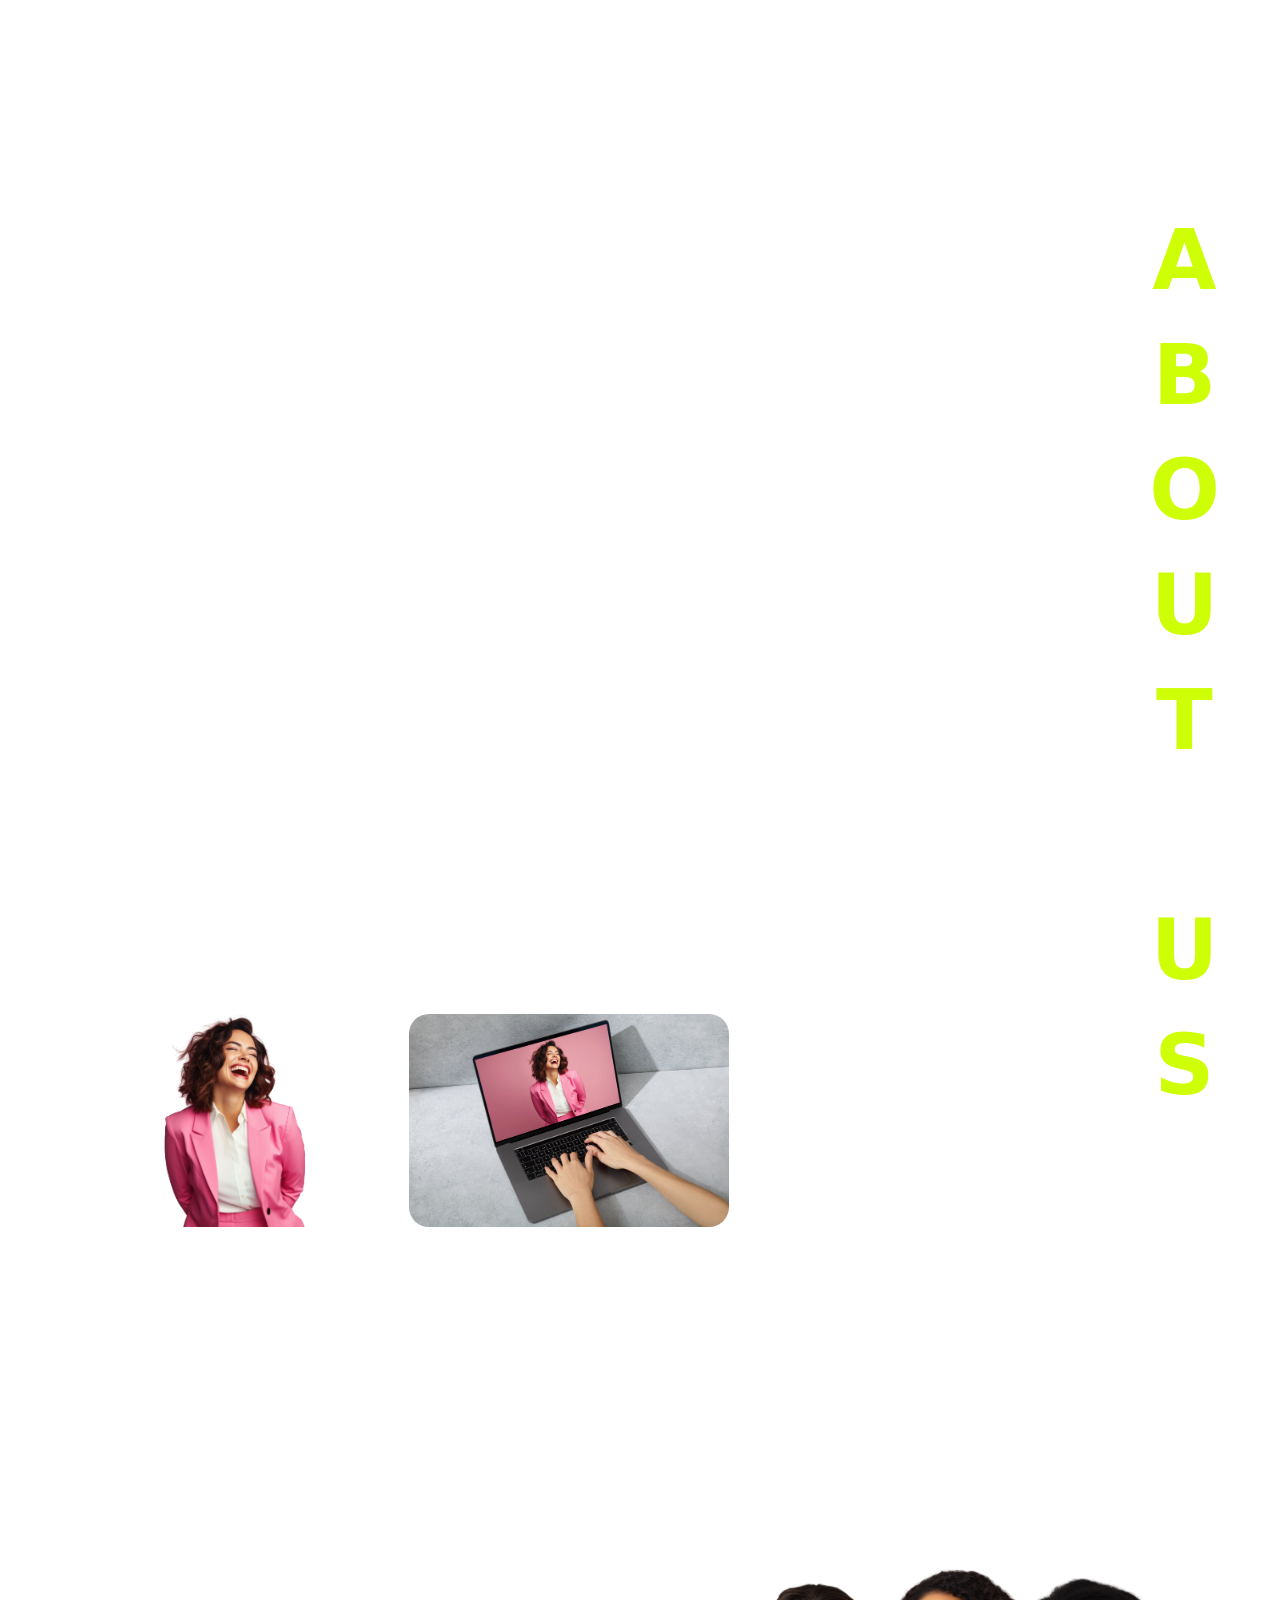
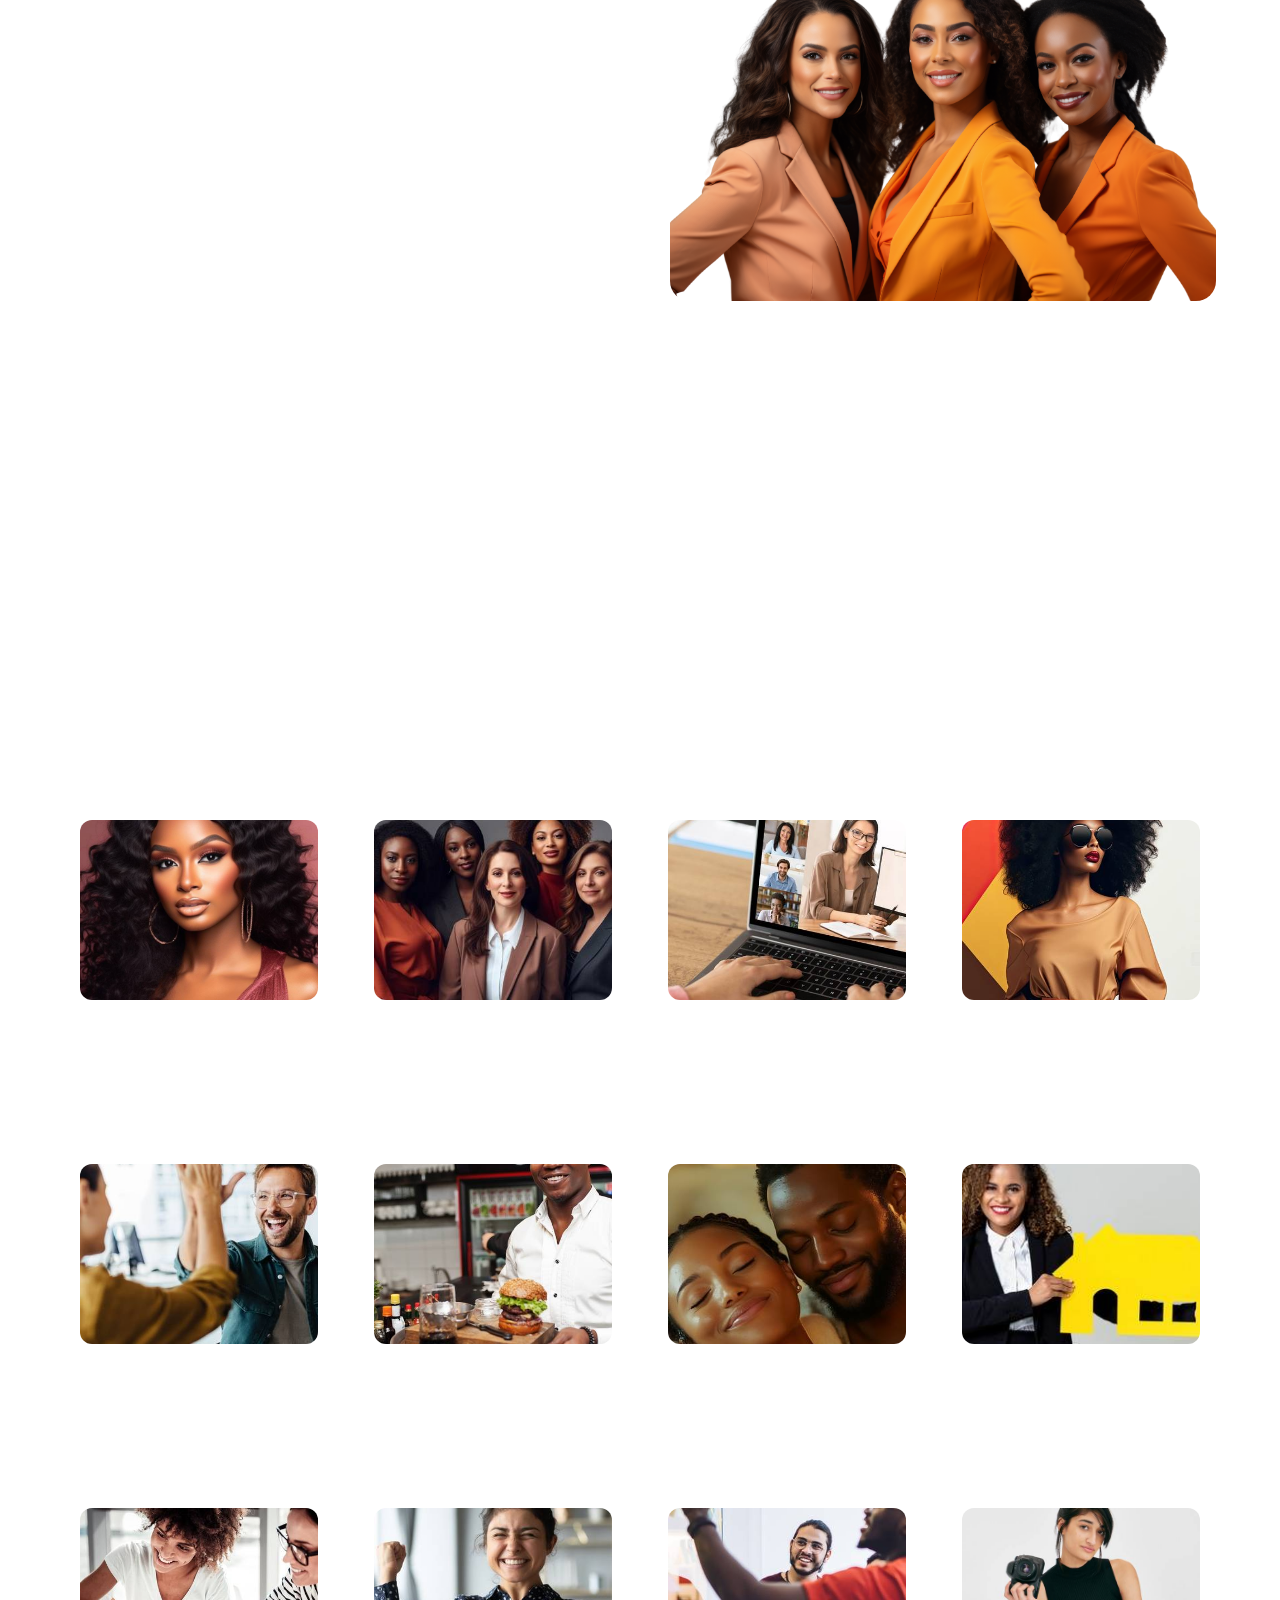
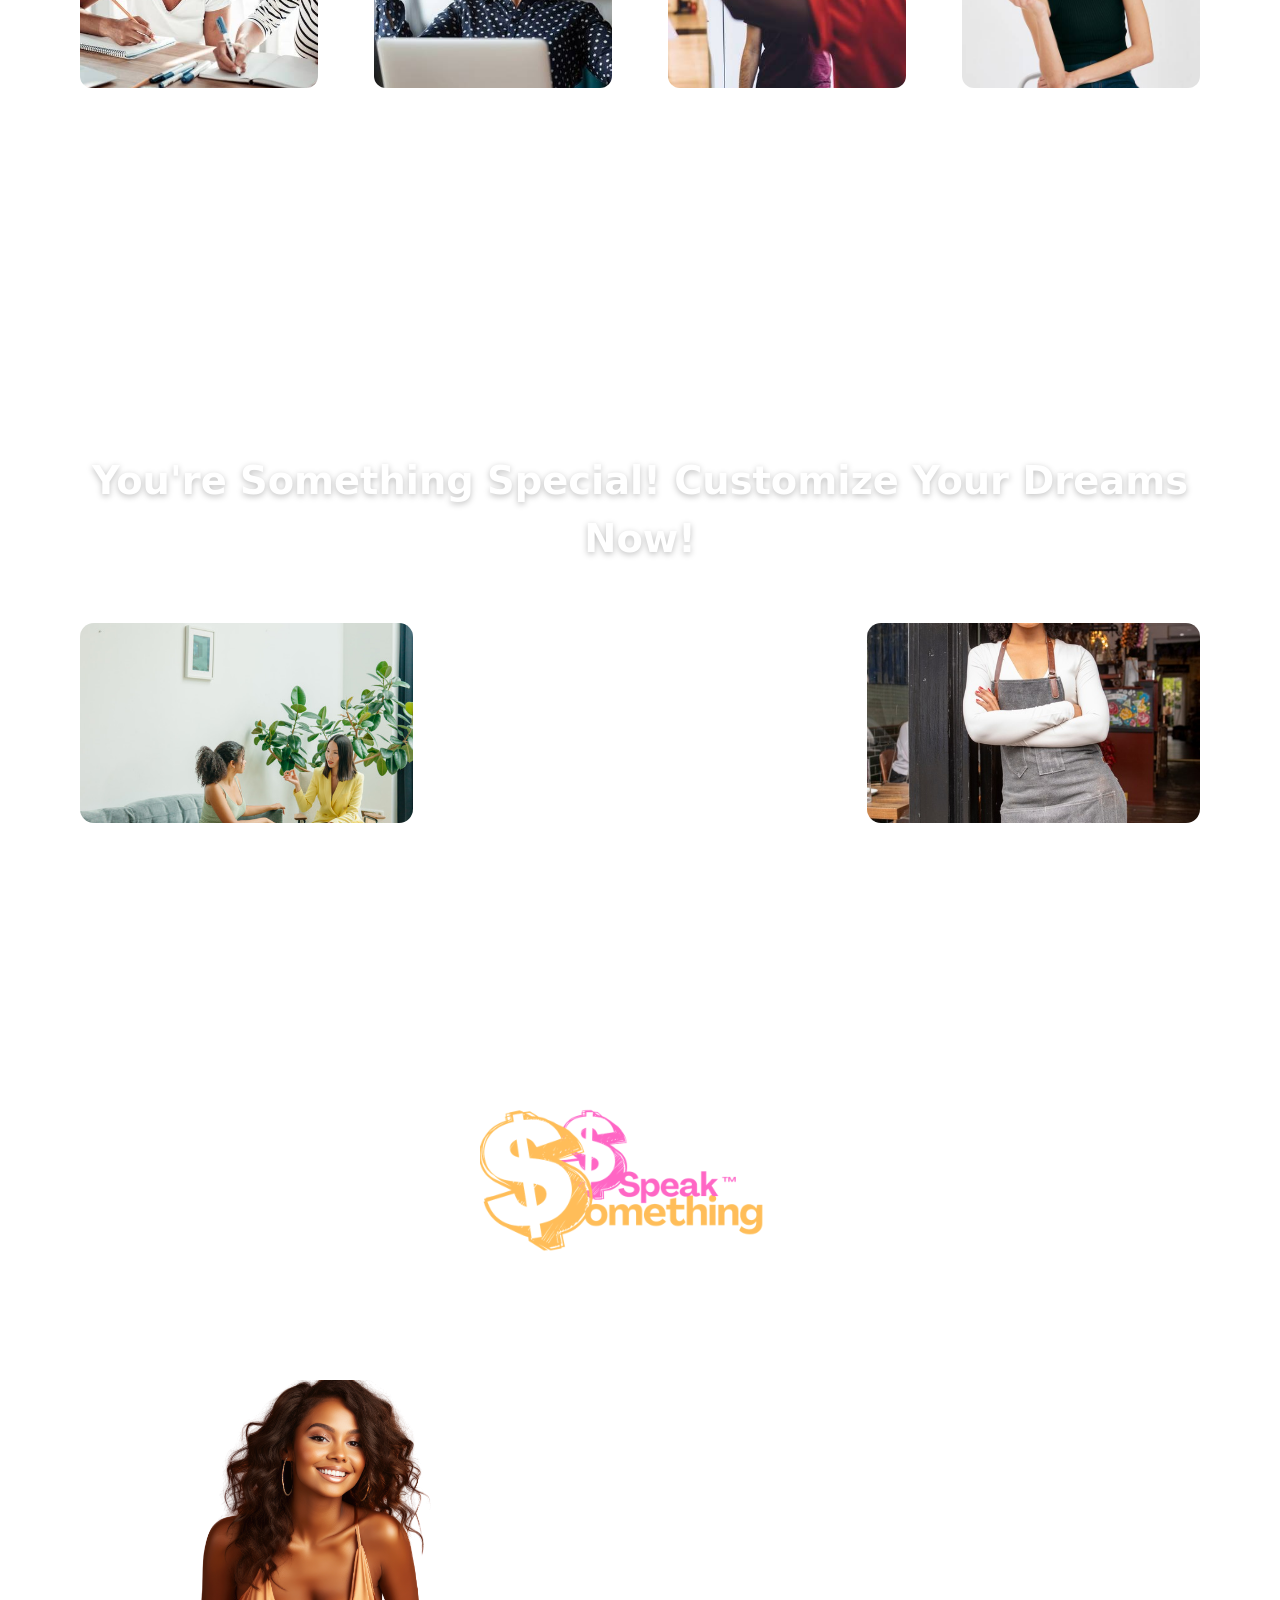
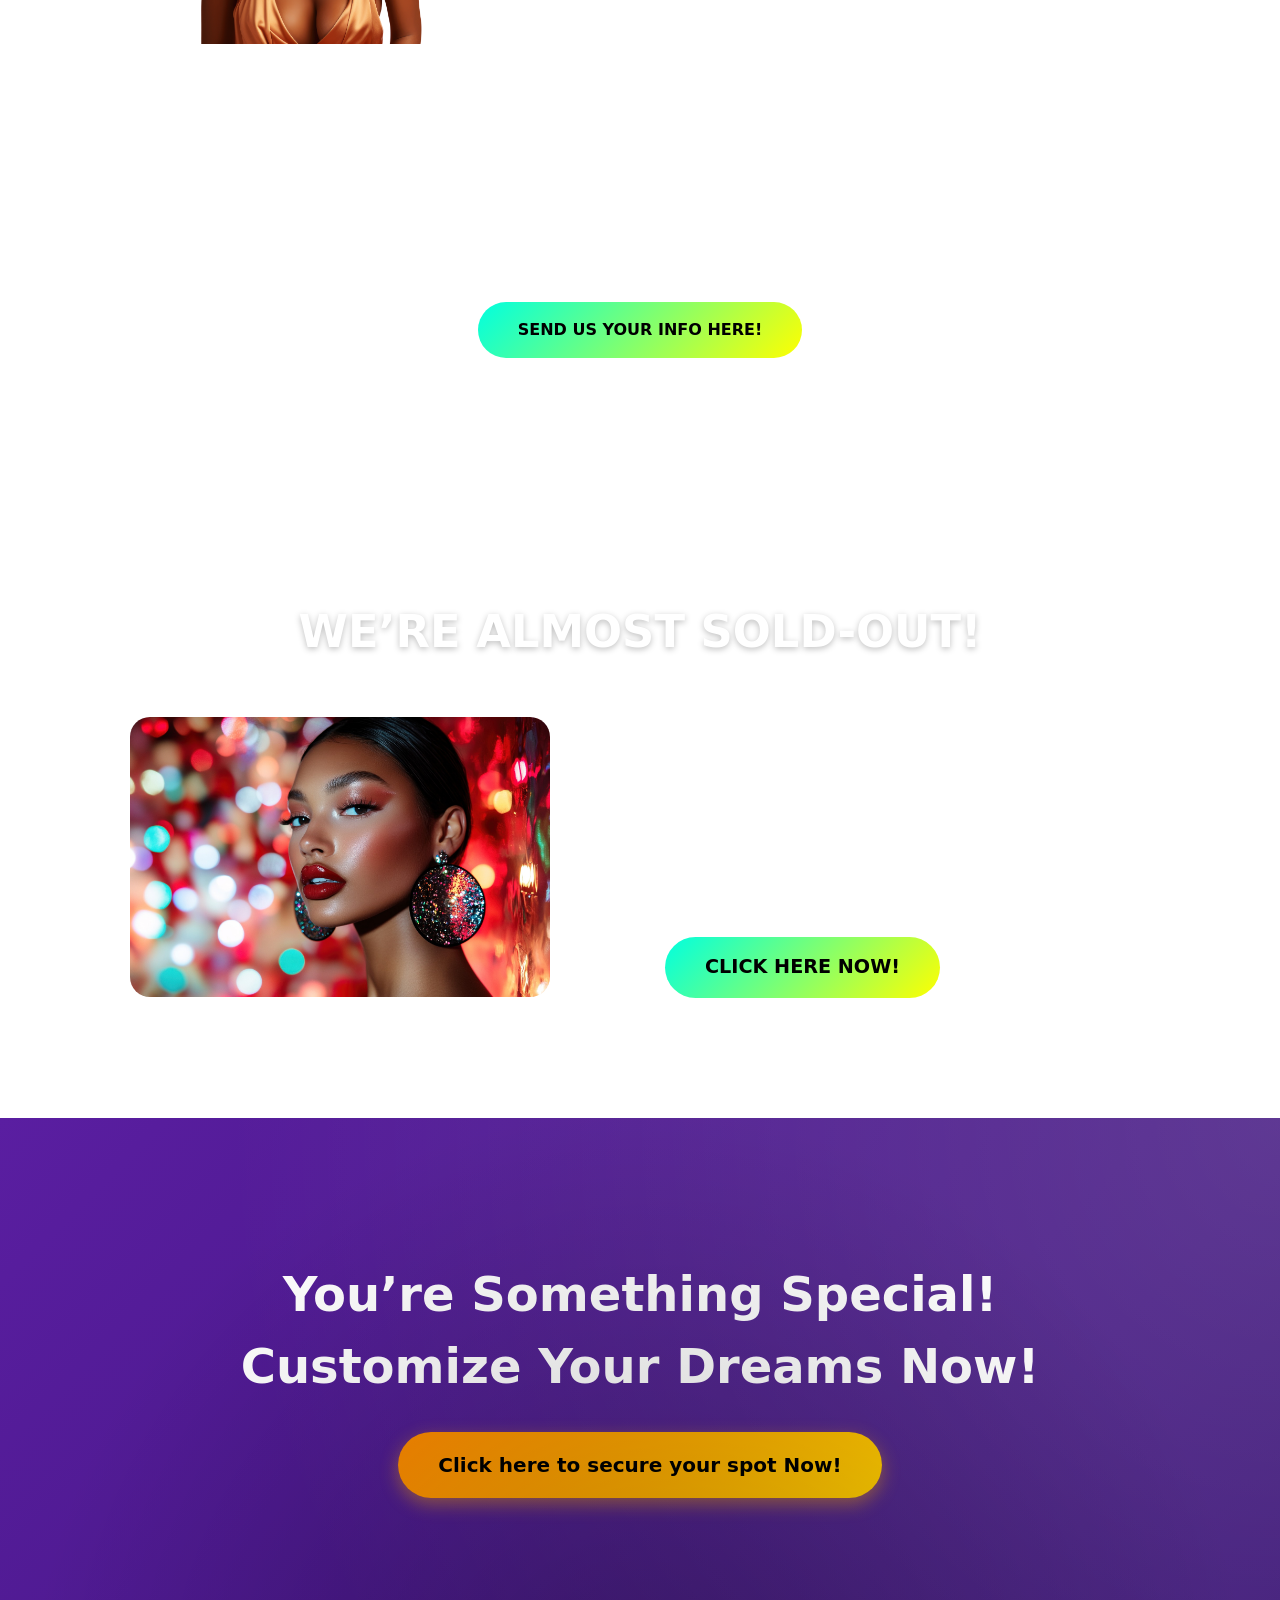
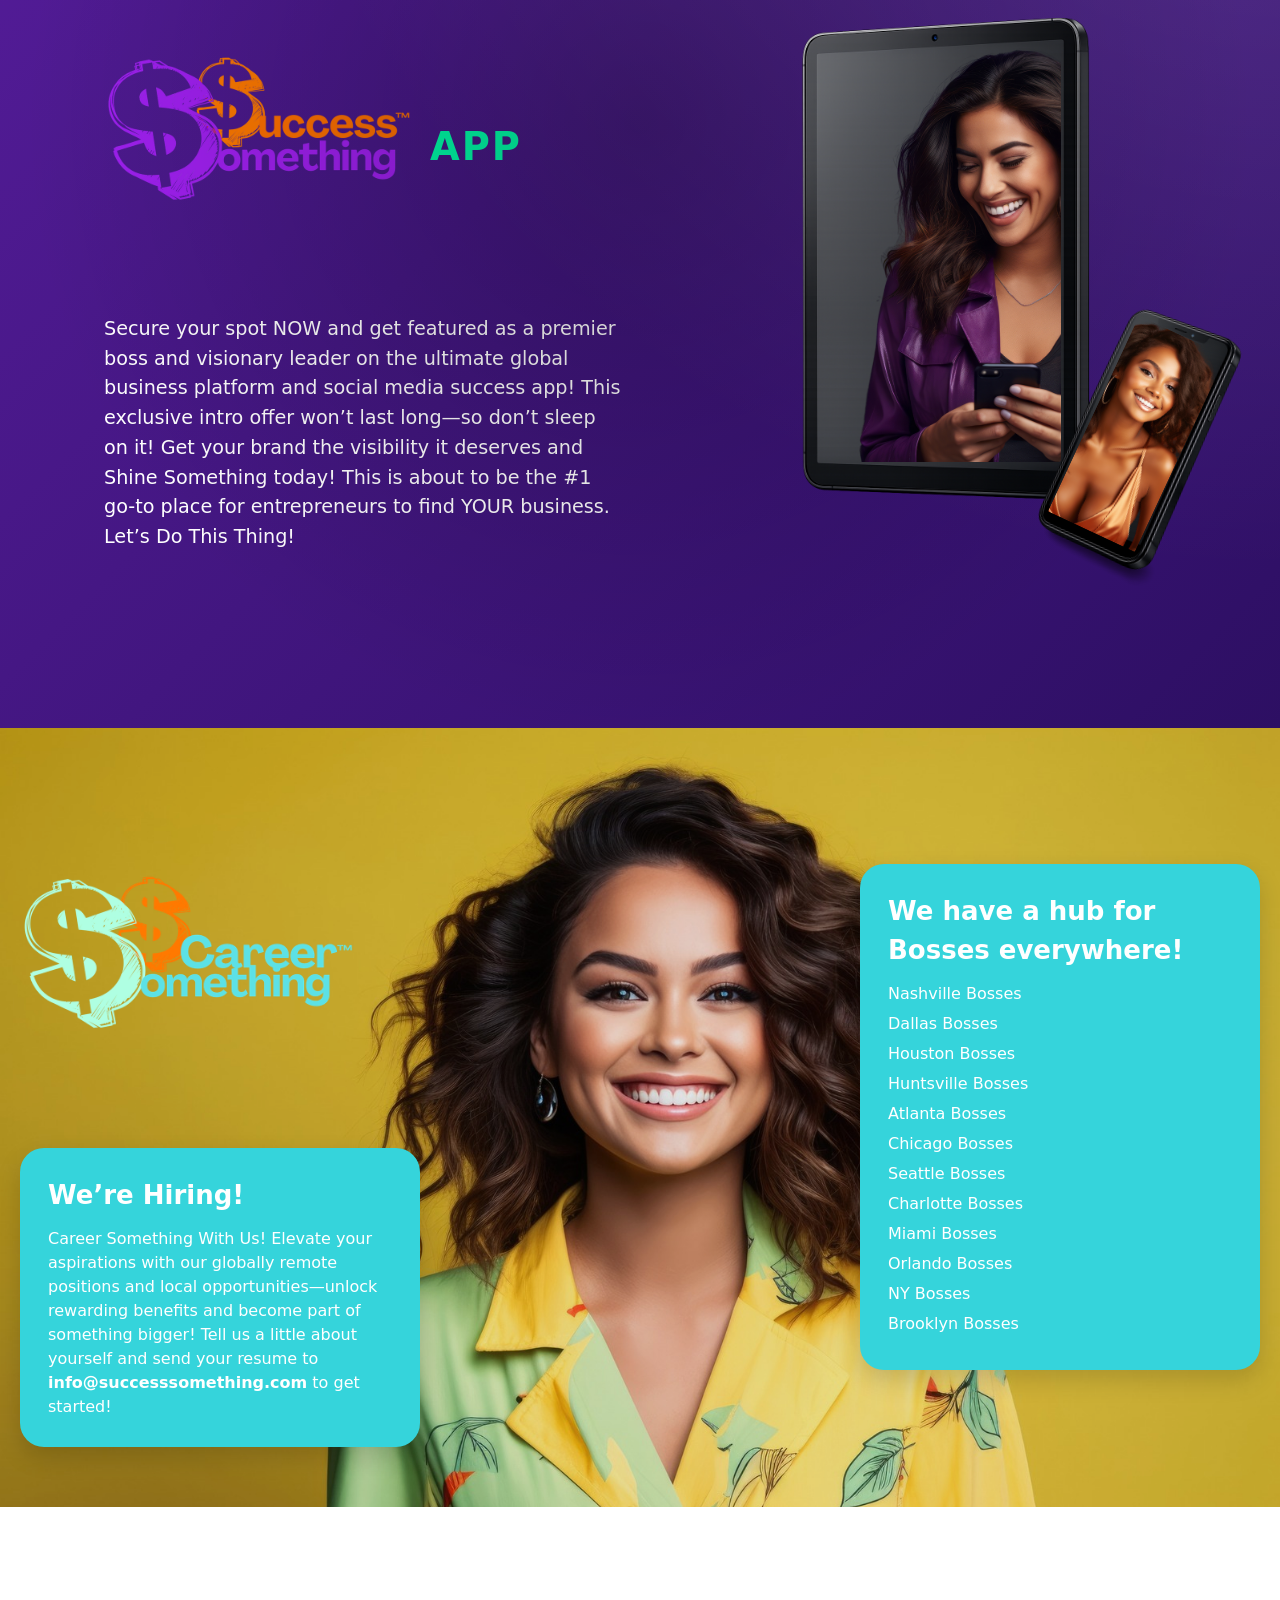
==== commit 7974d68c: "done 4 through 10" ====
--- a/index.html
+++ b/index.html
@@ -4,7 +4,12 @@
     <meta charset="UTF-8" />
     <meta name="viewport" content="width=device-width, initial-scale=1.0" />
     <title>Atlas Empire – Get The Grant!</title>
-    <link rel="icon" type="image/png" sizes="512x512" href="assets/logos/successSomethingOrange.png">
+    <link
+      rel="icon"
+      type="image/png"
+      sizes="512x512"
+      href="assets/logos/successSomethingOrange.png"
+    />
     <link rel="stylesheet" href="styles.css" />
   </head>
 
@@ -23,10 +28,10 @@
         />
         <!-- </div> -->
         <nav class="nav-links">
-          <a href="#">Home</a>
-          <a href="#">About Us</a>
-          <a href="#">Packages</a>
-          <a href="#">Contact</a>
+          <a href="coming-soon.html">Home</a>
+          <a href="coming-soon.html">About Us</a>
+          <a href="coming-soon.html">Packages</a>
+          <a href="coming-soon.html">Contact</a>
         </nav>
       </div>
     </header>
@@ -841,7 +846,7 @@
 
         <!-- BUTTON -->
         <div class="speak-btn-wrapper">
-          <a class="speak-btn">SEND US YOUR INFO HERE!</a>
+          <a class="speak-btn" onclick="window.location.href = 'coming-soon.html'">SEND US YOUR INFO HERE!</a>
         </div>
       </div>
     </section>
@@ -875,131 +880,137 @@
             </p>
 
             <!-- BUTTON -->
-            <a class="soldout-btn">CLICK HERE NOW!</a>
-          </div>
-        </div>
-      </div>
-    </section>
-
-   <!-- ============================================================
+            <a class="soldout-btn" onclick="window.location.href = 'coming-soon.html'">CLICK HERE NOW!</a>
+          </div>
+        </div>
+      </div>
+    </section>
+
+    <!-- ============================================================
    SUCCESS SOMETHING APP SECTION (UPDATED)
 ============================================================ -->
-<section class="app-section">
-  <div class="container">
-
-    <!-- HEADLINE -->
-    <h2 class="app-headline">You’re Something Special! Customize Your Dreams Now!</h2>
-
-    <!-- TOP BUTTON -->
-    <div class="app-top-btn-wrapper">
-      <a class="app-top-btn">Click here to secure your spot Now!</a>
-    </div>
-
-    <div class="app-hero">
-
-      <!-- LEFT SIDE: DEVICE MOCKUPS -->
-      <div class="app-devices">
-        <div class="device tablet">
-          <img src="assets/devices/tablet-frame.png" class="device-frame" alt="">
-          <img src="assets/app/woman1.png" class="device-screen" alt="">
-        </div>
-
-        <div class="device phone">
-          <img src="assets/devices/phone-frame.png" class="device-frame" alt="">
-          <img src="assets/app/woman.png" class="device-screen" alt="">
-        </div>
-      </div>
-
-      <!-- RIGHT SIDE CONTENT -->
-      <div class="app-content-side">
-
-        <!-- LOGO + APP TEXT -->
-        <div class="app-logo-row">
-          <img src="assets/logos/successSomethingOrange.png" class="app-logo" alt="">
-          <span class="app-logo-app">APP</span>
-        </div>
-
-        <!-- TEXT -->
-        <p class="app-text">
-          Secure your spot NOW and get featured as a premier boss and visionary leader
-          on the ultimate global business platform and social media success app!
-          This exclusive intro offer won’t last long—so don’t sleep on it!
-          Get your brand the visibility it deserves and Shine Something today!
-          This is about to be the #1 go-to place for entrepreneurs to find YOUR business.
-          Let’s Do This Thing!
-        </p>
-
-      </div>
-    </div>
-  </div>
-</section>
-
-<!-- ============================
+    <section class="app-section">
+      <div class="container">
+        <!-- HEADLINE -->
+        <h2 class="app-headline">
+          You’re Something Special! Customize Your Dreams Now!
+        </h2>
+
+        <!-- TOP BUTTON -->
+        <div class="app-top-btn-wrapper">
+          <a class="app-top-btn" onclick="window.location.href = 'coming-soon.html'">Click here to secure your spot Now!</a>
+        </div>
+
+        <div class="app-hero">
+          <!-- LEFT SIDE: DEVICE MOCKUPS -->
+          <div class="app-devices">
+            <div class="device tablet">
+              <img
+                src="assets/devices/tablet-frame.png"
+                class="device-frame"
+                alt=""
+              />
+              <img src="assets/app/woman1.png" class="device-screen" alt="" />
+            </div>
+
+            <div class="device phone">
+              <img
+                src="assets/devices/phone-frame.png"
+                class="device-frame"
+                alt=""
+              />
+              <img src="assets/app/woman.png" class="device-screen" alt="" />
+            </div>
+          </div>
+
+          <!-- RIGHT SIDE CONTENT -->
+          <div class="app-content-side">
+            <!-- LOGO + APP TEXT -->
+            <div class="app-logo-row">
+              <img
+                src="assets/logos/successSomethingOrange.png"
+                class="app-logo"
+                alt=""
+              />
+              <span class="app-logo-app">APP</span>
+            </div>
+
+            <!-- TEXT -->
+            <p class="app-text">
+              Secure your spot NOW and get featured as a premier boss and
+              visionary leader on the ultimate global business platform and
+              social media success app! This exclusive intro offer won’t last
+              long—so don’t sleep on it! Get your brand the visibility it
+              deserves and Shine Something today! This is about to be the #1
+              go-to place for entrepreneurs to find YOUR business. Let’s Do This
+              Thing!
+            </p>
+          </div>
+        </div>
+      </div>
+    </section>
+
+    <!-- ============================
      CAREER SOMETHING SECTION
      Full background image + two gradient boxes
      ============================ -->
-<section class="career-section">
-
-  <!-- Soft overlay to help text/boxes stand out -->
-  <div class="career-overlay"></div>
-
-  <!-- Main content wrapper (keeps boxes aligned left/right) -->
-  <div class="career-content">
-
-    <!-- ============================
+    <section class="career-section">
+      <!-- Soft overlay to help text/boxes stand out -->
+      <div class="career-overlay"></div>
+
+      <!-- Main content wrapper (keeps boxes aligned left/right) -->
+      <div class="career-content">
+        <!-- ============================
          LEFT SIDE (Logo + Hiring Box)
          ============================ -->
-    <div class="career-left">
-
-      <!-- Career Something Logo ABOVE the gradient box -->
-      <img 
-        src="assets/logos/careerSomething.png" 
-        alt="Career Something Logo" 
-        class="career-logo"
-      >
-
-      <!-- Left gradient box (We're Hiring!) -->
-      <div class="career-box">
-        <h2>We’re Hiring!</h2>
-
-        <p>
-          Career Something With Us! Elevate your aspirations with our globally remote positions 
-          and local opportunities—unlock rewarding benefits and become part of something bigger!
-          Tell us a little about yourself and send your resume to 
-          <strong>info@successsomething.com</strong> to get started!
-        </p>
-      </div>
-    </div>
-
-    <!-- ============================
+        <div class="career-left">
+          <!-- Career Something Logo ABOVE the gradient box -->
+          <img
+            src="assets/logos/careerSomething.png"
+            alt="Career Something Logo"
+            class="career-logo"
+          />
+
+          <!-- Left gradient box (We're Hiring!) -->
+          <div class="career-box">
+            <h2>We’re Hiring!</h2>
+
+            <p>
+              Career Something With Us! Elevate your aspirations with our
+              globally remote positions and local opportunities—unlock rewarding
+              benefits and become part of something bigger! Tell us a little
+              about yourself and send your resume to
+              <strong>info@successsomething.com</strong> to get started!
+            </p>
+          </div>
+        </div>
+
+        <!-- ============================
          RIGHT SIDE (City Hub List)
          ============================ -->
-    <div class="career-right">
-
-      <!-- Right gradient box (Bosses Everywhere List) -->
-      <div class="career-box">
-        <h2>We have a hub for Bosses everywhere!</h2>
-
-        <ul>
-          <li>Nashville Bosses</li>
-          <li>Dallas Bosses</li>
-          <li>Houston Bosses</li>
-          <li>Huntsville Bosses</li>
-          <li>Atlanta Bosses</li>
-          <li>Chicago Bosses</li>
-          <li>Seattle Bosses</li>
-          <li>Charlotte Bosses</li>
-          <li>Miami Bosses</li>
-          <li>Orlando Bosses</li>
-          <li>NY Bosses</li>
-          <li>Brooklyn Bosses</li>
-        </ul>
-      </div>
-    </div>
-
-  </div>
-</section>
-
+        <div class="career-right">
+          <!-- Right gradient box (Bosses Everywhere List) -->
+          <div class="career-box">
+            <h2>We have a hub for Bosses everywhere!</h2>
+
+            <ul>
+              <li>Nashville Bosses</li>
+              <li>Dallas Bosses</li>
+              <li>Houston Bosses</li>
+              <li>Huntsville Bosses</li>
+              <li>Atlanta Bosses</li>
+              <li>Chicago Bosses</li>
+              <li>Seattle Bosses</li>
+              <li>Charlotte Bosses</li>
+              <li>Miami Bosses</li>
+              <li>Orlando Bosses</li>
+              <li>NY Bosses</li>
+              <li>Brooklyn Bosses</li>
+            </ul>
+          </div>
+        </div>
+      </div>
+    </section>
 
     <!-- ============================================================
        CITIES SECTION
@@ -1227,46 +1238,248 @@
           <!-- CARD 1 -->
           <div class="testimonial-card">
             <img
-              src="assets/people/alicia.jpg"
+              src="assets/people/trevon.jpg"
               alt="Alicia"
               class="testimonial-photo"
             />
             <p class="testimonial-quote">
-              “Success Something helped me take my business to the next level.
-              The resources were exactly what I needed.”
-            </p>
-            <p class="testimonial-name">Trevon Browning Sucesse</p>
+              "Working at Success Something Inc. has been an incredible journey!
+              I love being able to support entrepreneurs in fulfilling their
+              dreams while having the flexibility to grow my own business. The
+              great pay and the powerful network of bosses I connect with every
+              day make this the perfect opportunity to thrive both
+              professionally and personally."
+            </p>
+            <p class="testimonial-name">
+              — Trevon Browning, Success Specialist - Sales
+            </p>
           </div>
 
           <!-- CARD 2 -->
           <div class="testimonial-card">
             <img
-              src="assets/people/bar.jpg"
+              src="assets/people/martha.jpg"
               alt="Marcus"
               class="testimonial-photo"
             />
             <p class="testimonial-quote">
-              “The community support is unmatched. I’ve made connections that
-              changed everything for me.”
-            </p>
-            <p class="testimonial-name">— Marcus, Tech Innovator</p>
+              “Being part of Something Something Inc. has given me the best of
+              both worlds—helping entrepreneurs achieve success while also
+              building my own business. The flexibility, the financial freedom,
+              and the access to a dynamic network of high-level professionals
+              have truly elevated my career. It’s more than just a job; it’s a
+              gateway to greater opportunities!”
+            </p>
+            <p class="testimonial-name">— Martha Folsom, Creative Director</p>
           </div>
 
           <!-- CARD 3 -->
           <div class="testimonial-card">
             <img
-              src="assets/people/jasmine.jpg"
+              src="assets/people/sandra.jpg"
               alt="Jasmine"
               class="testimonial-photo"
             />
             <p class="testimonial-quote">
-              “The $25k grant opportunity gave me hope and direction. I finally
-              feel like I’m moving forward.”
-            </p>
-            <p class="testimonial-name">— Jasmine, Non-profit Founder</p>
-          </div>
-        </div>
-      </div>
+              “I love what I do at Something Something Inc.! Supporting
+              entrepreneurs on their journey while having the flexibility to
+              focus on my own business is a game-changer. The pay is amazing,
+              and the network of ambitious bosses I’ve connected with continues
+              to open new doors for growth and success. This is exactly the kind
+              of opportunity every entrepreneur needs!”
+            </p>
+            <p class="testimonial-name">
+              — Sandra Maufield, People Something Support/HR
+            </p>
+          </div>
+        </div>
+      </div>
+    </section>
+
+    <!-- ============================================
+     BOSS SOMETHING – GLOBAL COLLECTIVE SECTION
+     Intro + Repeating City CTA Blocks
+     ============================================ -->
+    <section class="boss-collective">
+      <!-- ============================
+       INTRO BLOCK (UNIQUE)
+       ============================ -->
+      <div class="boss-intro">
+        <!-- Left: Text + Logo -->
+        <div class="boss-intro-text">
+          <!-- Boss Something Logo -->
+          <img
+            src="assets/logos/bossSomething.png"
+            alt="Boss Something Logo"
+            class="boss-intro-logo"
+          />
+
+          <h2>A Global Collective</h2>
+
+          <p>
+            Leadership is the key to your success. Do your thing and connect
+            with a Boss Hub near you. It’s time to take action, step into your
+            purpose, and make power moves like never before.
+          </p>
+          <p>
+            What's in it for you?
+          </p>
+          <ul>
+            <li>Specialized technology to level up your business</li>
+            <li>Exclusive opportunities tailored just for you</li>
+            <li>A network of bosses ready to help you win</li>
+            <li>And the $25,000 Resource Grant!</li>
+          </ul>
+          <p>Don’t wait. Sign up now, and Boss Something!</p>
+        </div>
+
+        <!-- Right: Intro Image (replace with your asset) -->
+        <div class="boss-intro-image">
+          <!-- Example image path; update to your real one -->
+          <img
+            src="assets/people/global-intro.jpg"
+            alt="Boss Something Global"
+          />
+        </div>
+      </div>
+
+      <!-- ============================
+       CTA BLOCKS (REUSABLE)
+       Duplicate this .boss-cta-block
+       for each city (24 total)
+       ============================ -->
+
+      <!-- Example CTA Block 1 -->
+      <div class="boss-cta-block">
+        <!-- Left: City Image -->
+        <div class="boss-cta-image">
+          <!-- Replace with city-specific image -->
+          <img src="assets/people/atlantaBoss.jpg" alt="Atlanta Bosses" />
+        </div>
+
+        <!-- Right: Gradient Panel -->
+        <div class="boss-cta-content">
+          <h3>ATLANTA BOSSES!</h3>
+          <p>THERE’S FUNDING AVAILABLE!</p>
+
+          <button class="boss-cta-button" onclick="window.location.href = 'coming-soon.html'">GET THE GRANT NOW!</button>
+        </div>
+      </div>
+
+      <!-- Example CTA Block 2 -->
+      <div class="boss-cta-block">
+        <div class="boss-cta-image">
+          <img src="assets/people/barcelonaBoss.jpg" alt="Barcelona Bosses" />
+        </div>
+        <div class="boss-cta-content">
+          <h3>BARCELONA BOSSES!</h3>
+          <p>THERE’S FUNDING AVAILABLE!</p>
+          <button class="boss-cta-button" onclick="window.location.href = 'coming-soon.html'">GET THE GRANT NOW!</button>
+        </div>
+      </div>
+
+      <!-- Example CTA Block 3 -->
+      <div class="boss-cta-block">
+        <div class="boss-cta-image">
+          <img src="assets/people/belizeBoss.jpg" alt="Belize Bosses" />
+        </div>
+        <div class="boss-cta-content">
+          <h3>BELIZE BOSSES!</h3>
+          <p>THERE’S FUNDING AVAILABLE!</p>
+          <button class="boss-cta-button" onclick="window.location.href = 'coming-soon.html'">GET THE GRANT NOW!</button>
+        </div>
+      </div>
+
+      <!-- Example CTA Block 4 -->
+      <div class="boss-cta-block">
+        <div class="boss-cta-image">
+          <img src="assets/people/charloteBoss.jpg" alt="Charlotte Bosses" />
+        </div>
+        <div class="boss-cta-content">
+          <h3>CHARLOTTE BOSSES!</h3>
+          <p>THERE’S FUNDING AVAILABLE!</p>
+          <button class="boss-cta-button" onclick="window.location.href = 'coming-soon.html'">GET THE GRANT NOW!</button>
+        </div>
+      </div>
+
+      <!-- Example CTA Block 5 -->
+      <div class="boss-cta-block">
+        <div class="boss-cta-image">
+          <img src="assets/people/columbiaBoss.jpg" alt="Columbia Bosses" />
+        </div>
+        <div class="boss-cta-content">
+          <h3>COLUMBIA BOSSES!</h3>
+          <p>THERE’S FUNDING AVAILABLE!</p>
+          <button class="boss-cta-button" onclick="window.location.href = 'coming-soon.html'">GET THE GRANT NOW!</button>
+        </div>
+      </div>
+
+      <!-- Example CTA Block 6 -->
+      <div class="boss-cta-block">
+        <div class="boss-cta-image">
+          <img src="assets/people/costaRicaBoss.jpg" alt="Costa Rica Bosses" />
+        </div>
+        <div class="boss-cta-content">
+          <h3>COSTA RICA BOSSES!</h3>
+          <p>THERE’S FUNDING AVAILABLE!</p>
+          <button class="boss-cta-button" onclick="window.location.href = 'coming-soon.html'">GET THE GRANT NOW!</button>
+        </div>
+      </div>
+
+      <!-- Example CTA Block 7 -->
+      <div class="boss-cta-block">
+        <div class="boss-cta-image">
+          <img src="assets/people/dallasBoss.jpg" alt="Dallas Bosses" />
+        </div>
+        <div class="boss-cta-content">
+          <h3>DALLAS BOSSES!</h3>
+          <p>THERE’S FUNDING AVAILABLE!</p>
+          <button class="boss-cta-button" onclick="window.location.href = 'coming-soon.html'">GET THE GRANT NOW!</button>
+        </div>
+      </div>
+
+      <!-- Example CTA Block 8 -->
+      <div class="boss-cta-block">
+        <div class="boss-cta-image">
+          <img src="assets/people/dubaiBoss.jpg" alt="Dubai Bosses" />
+        </div>
+        <div class="boss-cta-content">
+          <h3>DUBAI BOSSES!</h3>
+          <p>THERE’S FUNDING AVAILABLE!</p>
+          <button class="boss-cta-button" onclick="window.location.href = 'coming-soon.html'">GET THE GRANT NOW!</button>
+        </div>
+      </div>
+
+      <!-- Example CTA Block 9 -->
+      <div class="boss-cta-block">
+        <div class="boss-cta-image">
+          <img src="assets/people/floridaBoss.jpg" alt="Florida Bosses" />
+        </div>
+        <div class="boss-cta-content">
+          <h3>FLORIDA BOSSES!</h3>
+          <p>THERE’S FUNDING AVAILABLE!</p>
+          <button class="boss-cta-button" onclick="window.location.href = 'coming-soon.html'">GET THE GRANT NOW!</button>
+        </div>
+      </div>
+
+      <!-- Example CTA Block 10 -->
+      <div class="boss-cta-block">
+        <div class="boss-cta-image">
+          <img src="assets/people/georgiaBoss.jpg" alt="Georgia Bosses" />
+        </div>
+        <div class="boss-cta-content">
+          <h3>GEORGIA BOSSES!</h3>
+          <p>THERE’S FUNDING AVAILABLE!</p>
+          <button class="boss-cta-button" onclick="window.location.href = 'coming-soon.html'">GET THE GRANT NOW!</button>
+        </div>
+      </div>
+
+      <!--
+    For the remaining cities:
+    - Copy the entire .boss-cta-block
+    - Change the image src + alt
+    - Change the city name in <h3>
+  -->
     </section>
 
     <!-- ============================================================
--- a/styles.css
+++ b/styles.css
@@ -40,7 +40,7 @@
 }
 
 .btn.primary {
-  background: #ceff06; /* exact match from old site */
+   background: linear-gradient(135deg, #00ffe0, #ffff00);
   color: #000;
   padding: 14px 32px;
   border-radius: 999px;
@@ -828,7 +828,7 @@
 }
 
 .speak-btn {
-  background: #00ff85;
+   background: linear-gradient(135deg, #00ffe0, #ffff00);
   color: #000;
   padding: 16px 40px;
   border-radius: 999px;
@@ -1269,7 +1269,6 @@
   font-size: 16px;
 }
 
-
 /* ============================================================
    CITIES WE SERVE — 24 IMAGE GRID WITH BACKGROUND CARDS
 ============================================================ */
@@ -1415,6 +1414,167 @@
   opacity: 0.9;
 }
 
+/* ============================================
+   BOSS SOMETHING – GLOBAL COLLECTIVE SECTION
+   Wrapper
+   ============================================ */
+.boss-collective {
+  width: 100%;
+  padding: 60px 20px;
+  max-width: 1400px;
+  margin: 0 auto;
+  display: flex;
+  flex-direction: column;
+  gap: 40px;
+}
+
+/* ============================================
+   INTRO BLOCK
+   ============================================ */
+.boss-intro {
+  display: flex;
+  align-items: center;
+  justify-content: space-between;
+  gap: 30px;
+
+  /* Modernized rainbow gradient background */
+  background: linear-gradient(
+    135deg,
+    #ff6fb1,
+    #ff9f6b,
+    #ffd66b,
+    #7fd8ff
+  );
+  border-radius: 28px;
+  padding: 32px;
+  color: #ffffff;
+}
+
+/* Intro text area */
+.boss-intro-text {
+  flex: 1;
+}
+
+/* Logo in intro */
+.boss-intro-logo {
+  width: 220px;
+  height: auto;
+  margin-bottom: 16px;
+}
+
+/* Intro headings */
+.boss-intro h2 {
+  font-size: 28px;
+  margin-bottom: 4px;
+  font-weight: 700;
+}
+
+.boss-intro h3 {
+  font-size: 22px;
+  margin-bottom: 16px;
+  font-weight: 600;
+}
+
+/* Intro paragraphs */
+.boss-intro p {
+  margin-bottom: 10px;
+  font-size: 16px;
+  line-height: 1.5;
+}
+
+/* Intro image area */
+.boss-intro-image {
+  flex: 1;
+  display: flex;
+  justify-content: center;
+}
+
+.boss-intro-image img {
+  width: 100%;
+  max-width: 380px;
+  border-radius: 20px;
+  object-fit: cover;
+}
+
+/* ============================================
+   CTA BLOCKS (REUSABLE)
+   ============================================ */
+.boss-cta-block {
+  display: flex;
+  align-items: stretch;
+  gap: 24px;
+}
+
+/* Left: image */
+.boss-cta-image {
+  flex: 1;
+}
+
+.boss-cta-image img {
+  width: 100%;
+  height: 100%;
+  max-height: 260px;
+  object-fit: cover;
+  border-radius: 24px;
+}
+
+/* Right: gradient panel */
+.boss-cta-content {
+  flex: 1;
+  border-radius: 24px;
+  padding: 24px;
+
+  /* Same modern rainbow gradient family, slightly adjusted */
+  background: linear-gradient(
+    135deg,
+    #ff6fb1,
+    #ff9f6b,
+    #ffd66b,
+    #7fd8ff
+  );
+  color: #ffffff;
+
+  display: flex;
+  flex-direction: column;
+  justify-content: center;
+  gap: 10px;
+}
+
+/* CTA headings/text */
+.boss-cta-content h3 {
+  font-size: 22px;
+  font-weight: 700;
+  margin: 0;
+}
+
+.boss-cta-content p {
+  font-size: 18px;
+  font-weight: 500;
+  margin: 0;
+}
+
+/* CTA button */
+.boss-cta-button {
+  margin-top: 14px;
+  align-self: flex-start;
+
+  background: linear-gradient(135deg, #00ffe0, #ffff00);
+  color: #000000;
+  border: none;
+  border-radius: 999px;
+  padding: 10px 22px;
+  font-size: 14px;
+  font-weight: 700;
+  cursor: pointer;
+  letter-spacing: 0.5px;
+}
+
+/* Simple hover */
+.boss-cta-button:hover {
+  background-color: #ffea5c;
+}
+
+
 /* ============================================================
    FINAL CTA SECTION — LOGO LEFT, TEXT RIGHT, GRADIENT BACKGROUND
 ============================================================ */
@@ -1459,7 +1619,7 @@
 
 /* BUTTON */
 .final-cta-btn {
-  background: #ffff00ff; /* your yellow */
+   background: linear-gradient(135deg, #00ffe0, #ffff00);
   color: #000;
   padding: 16px 40px;
   border-radius: 999px;
@@ -2032,4 +2192,44 @@
     width: 90%;
     max-width: 420px;
   }
+}
+
+/* ============================================
+  BOSS SOMETHING - GLOBAL COLLECTIVE RESPONSIVE
+   ============================================ */
+@media (max-width: 900px) {
+  .boss-intro {
+    flex-direction: column;
+    text-align: center;
+  }
+
+  .boss-intro-text {
+    order: 1;
+  }
+
+  .boss-intro-image {
+    order: 2;
+  }
+
+  .boss-intro-logo {
+    margin-left: auto;
+    margin-right: auto;
+  }
+
+  .boss-cta-block {
+    flex-direction: column;
+  }
+
+  .boss-cta-image img {
+    max-height: 220px;
+  }
+
+  .boss-cta-content {
+    align-items: center;
+    text-align: center;
+  }
+
+  .boss-cta-button {
+    align-self: center;
+  }
 }
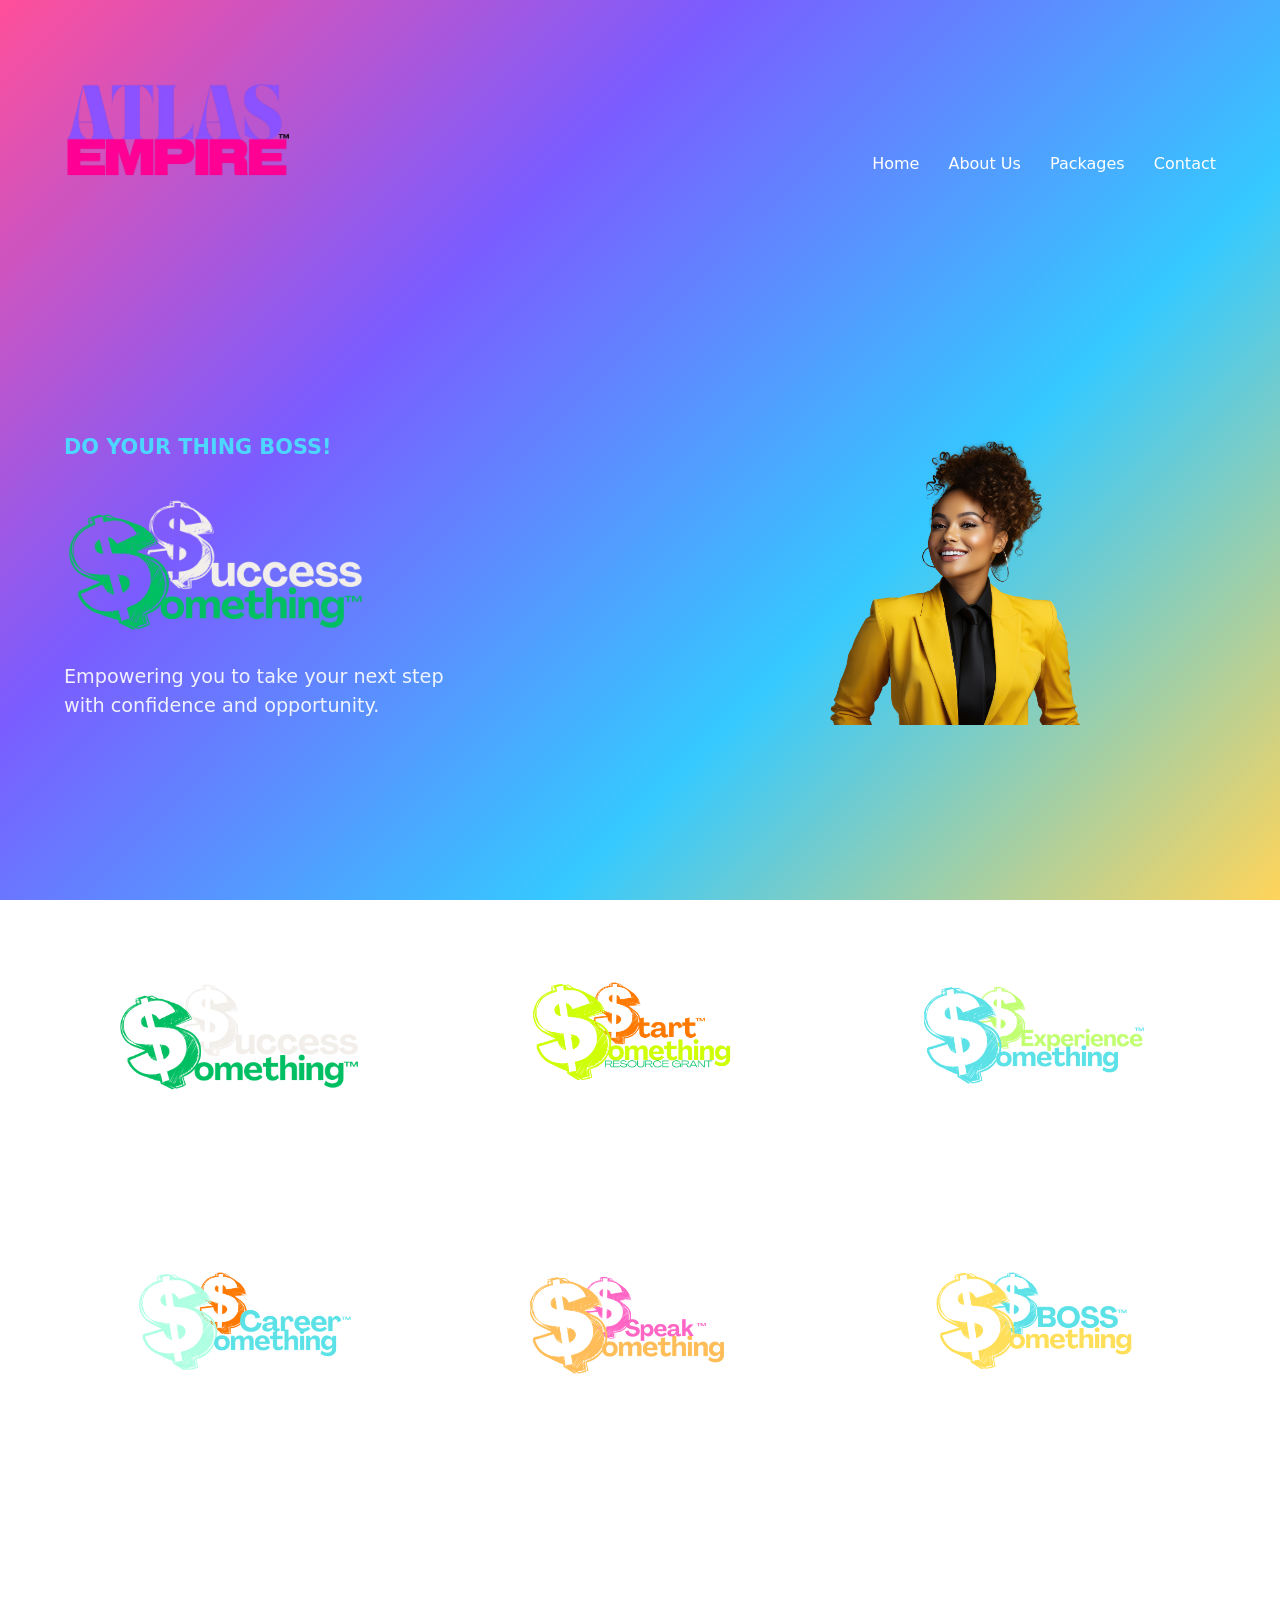
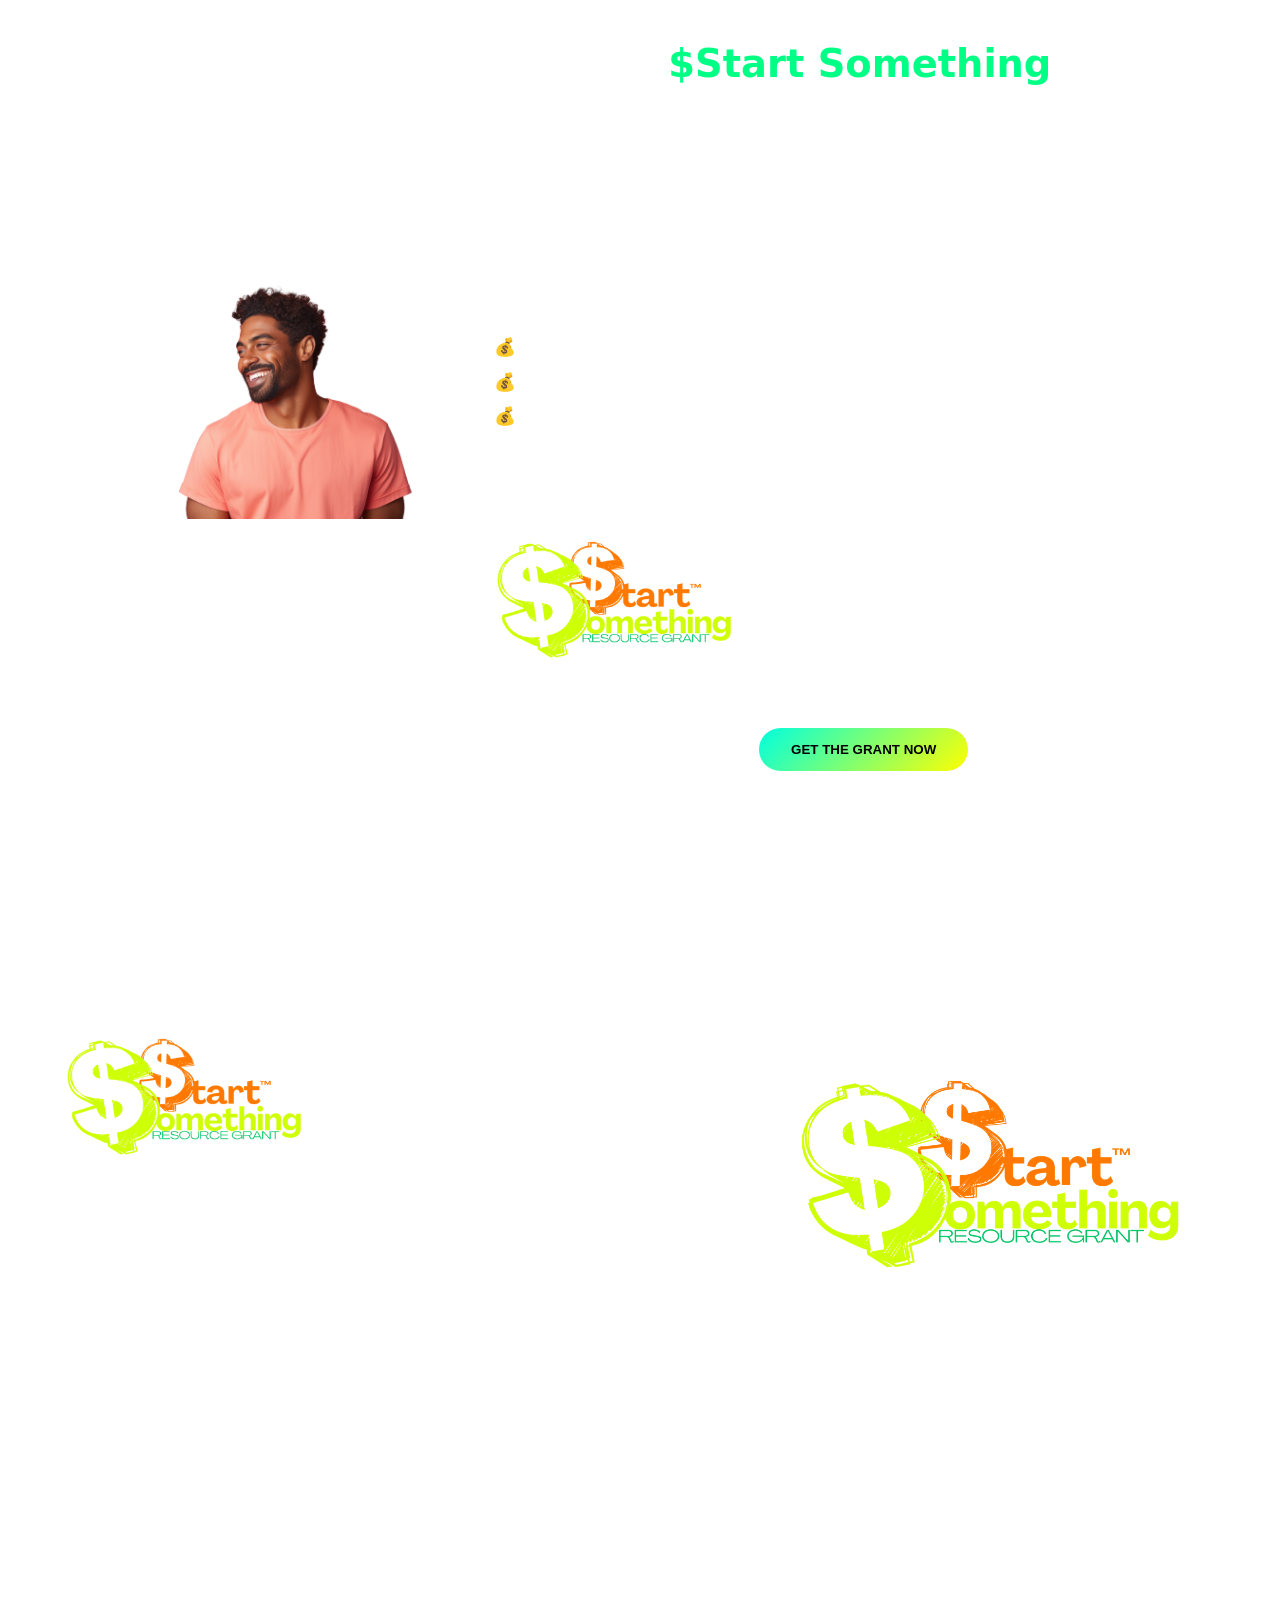
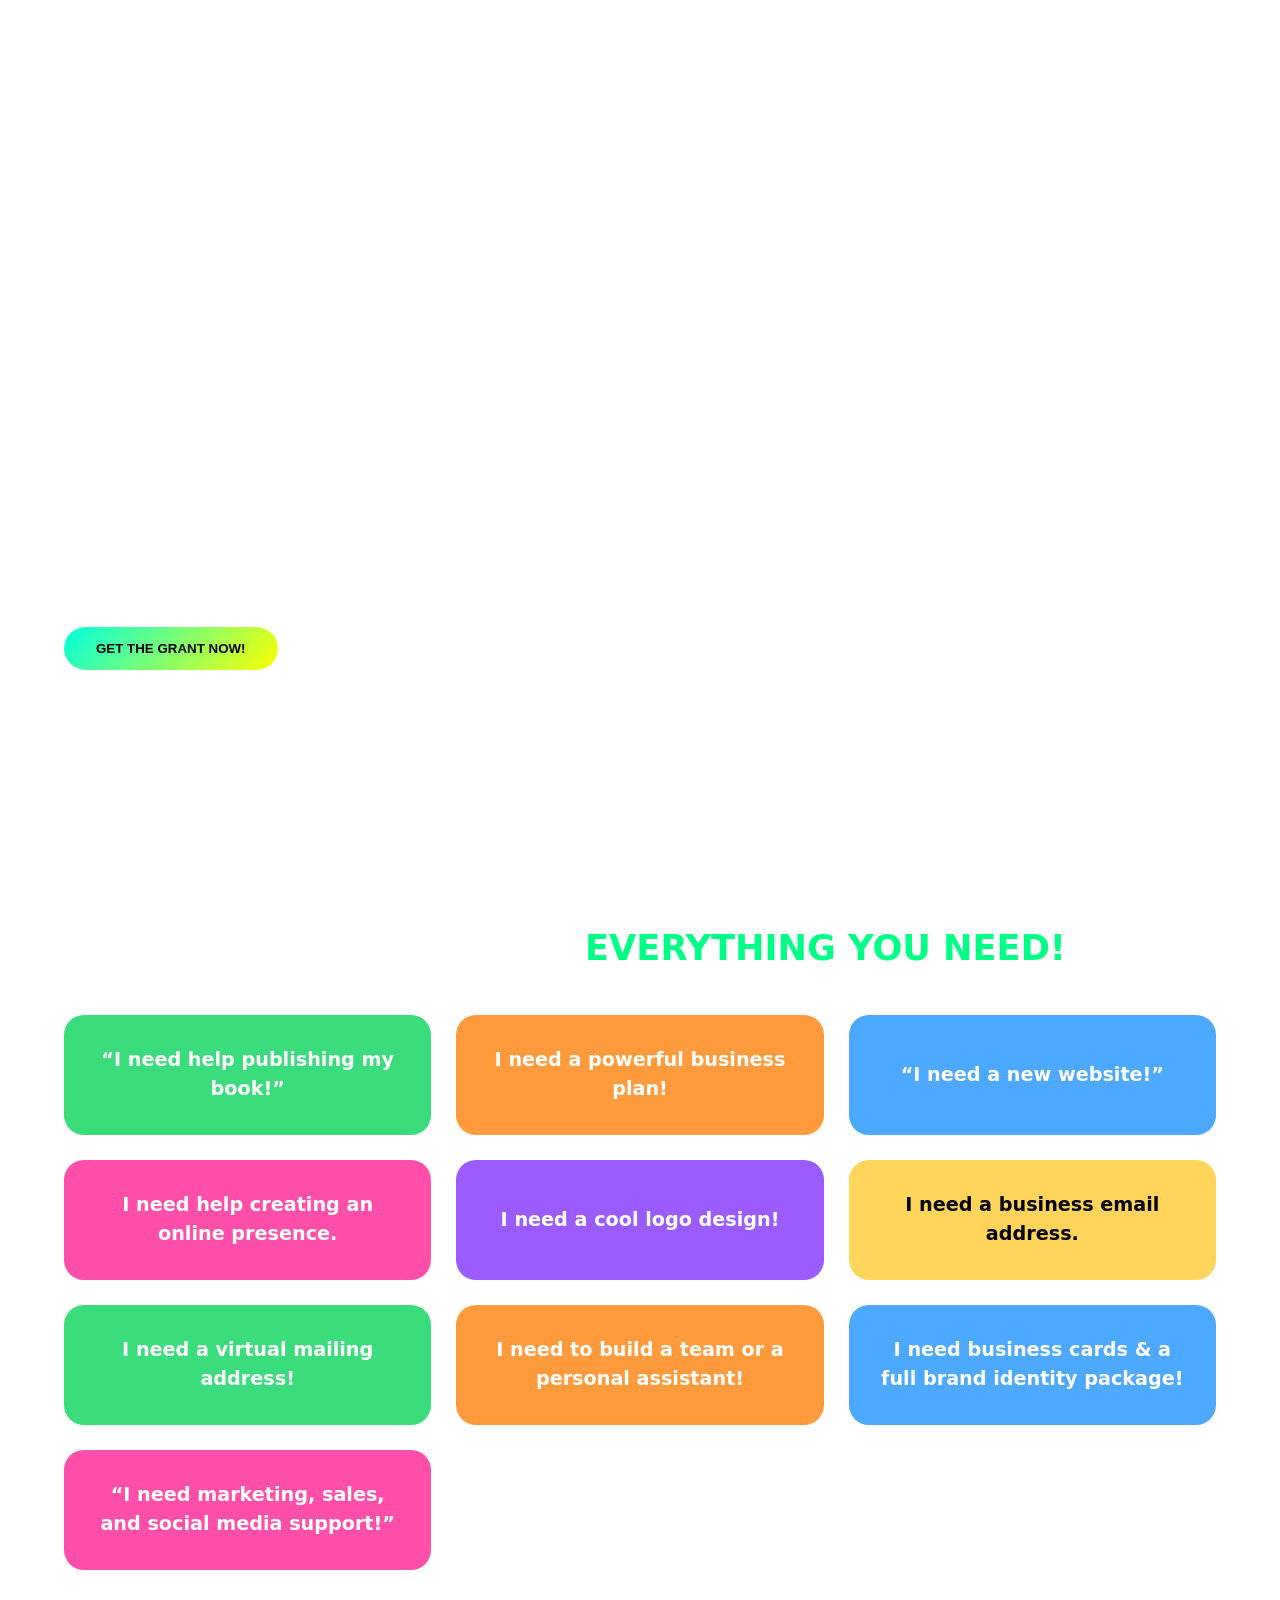
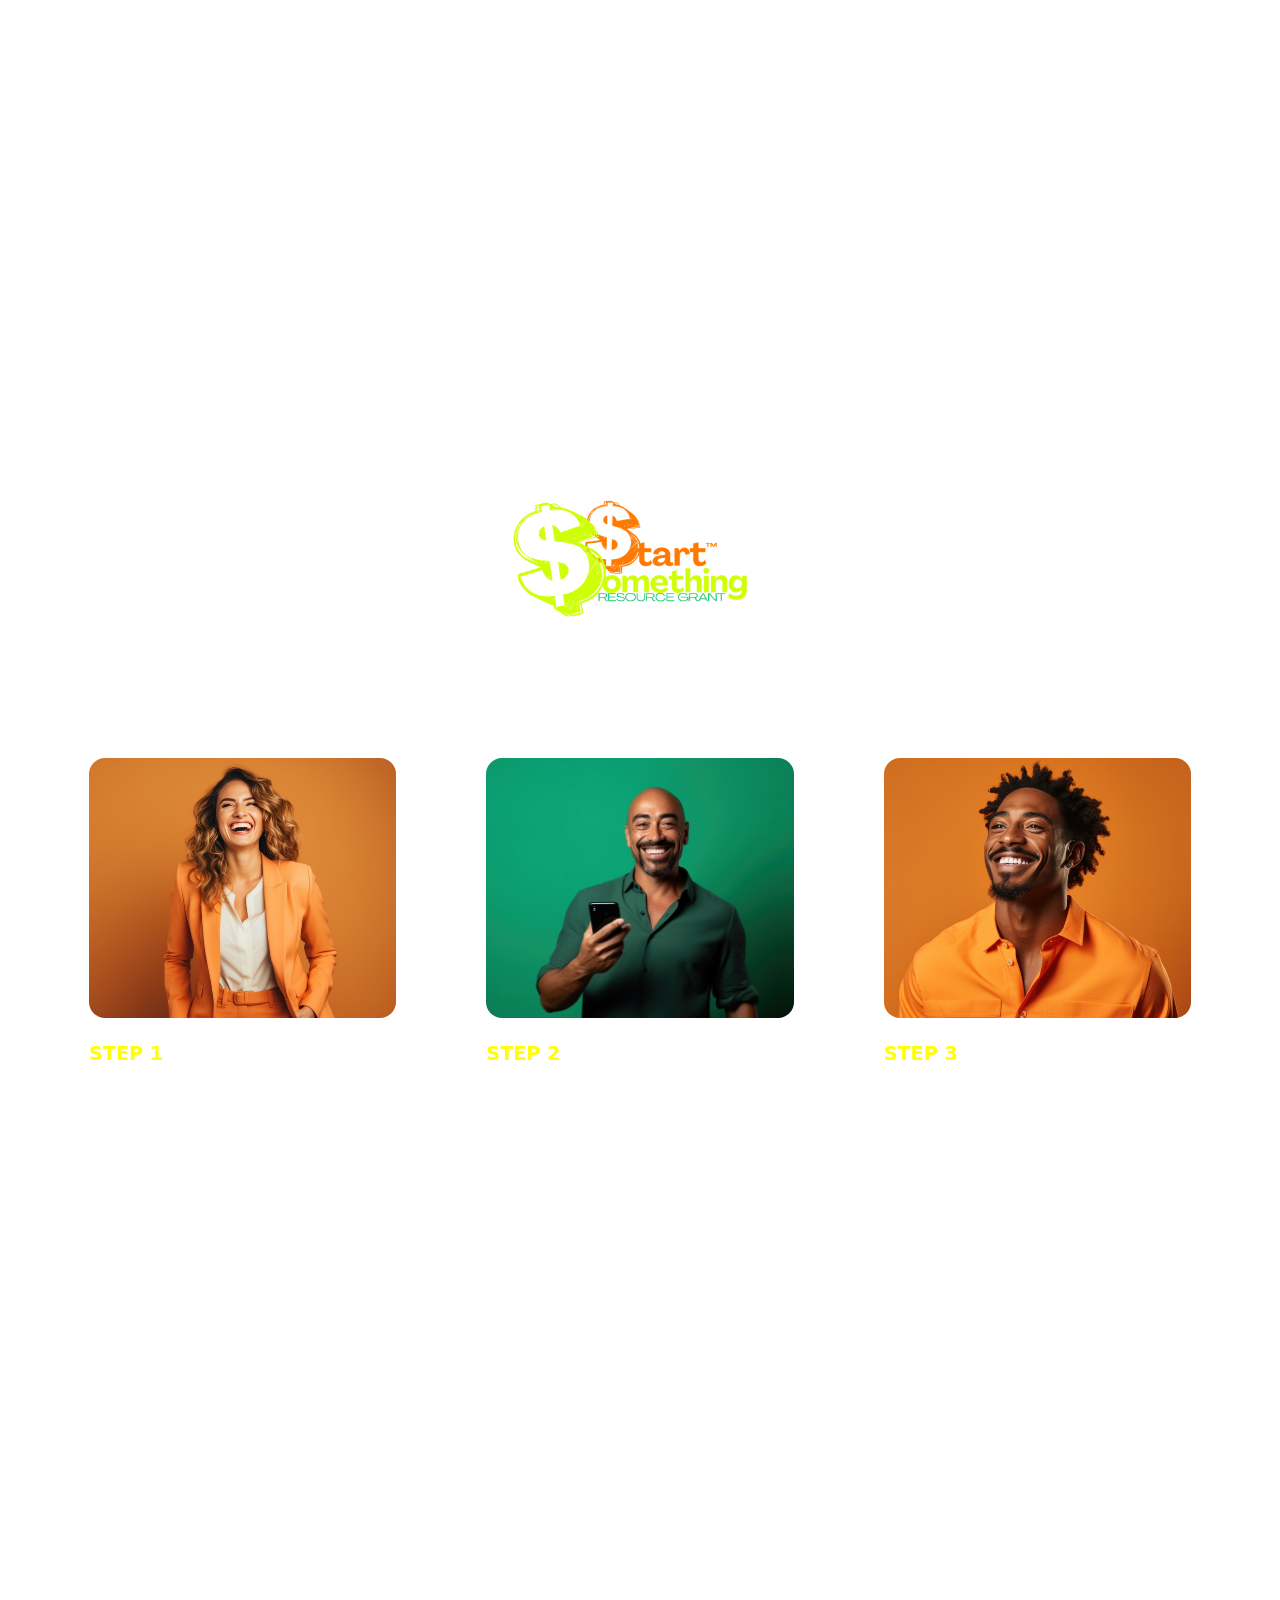
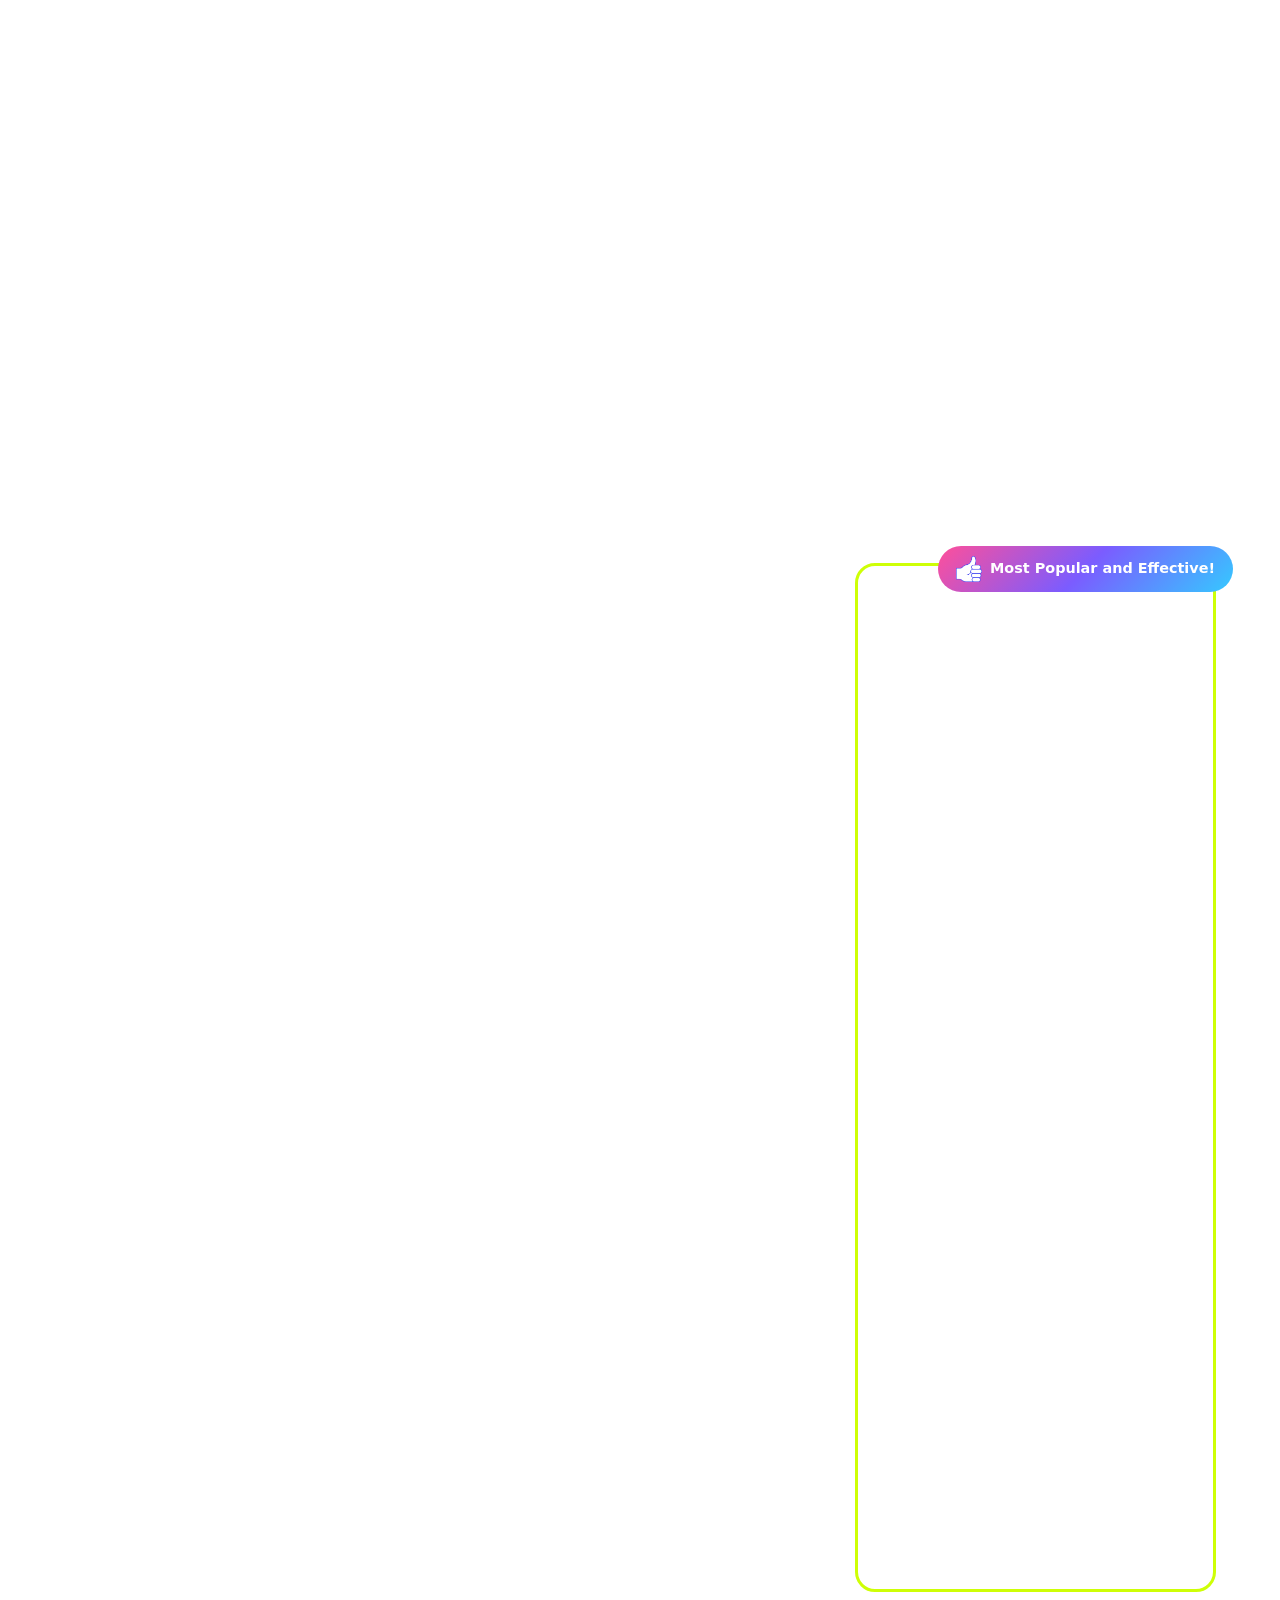
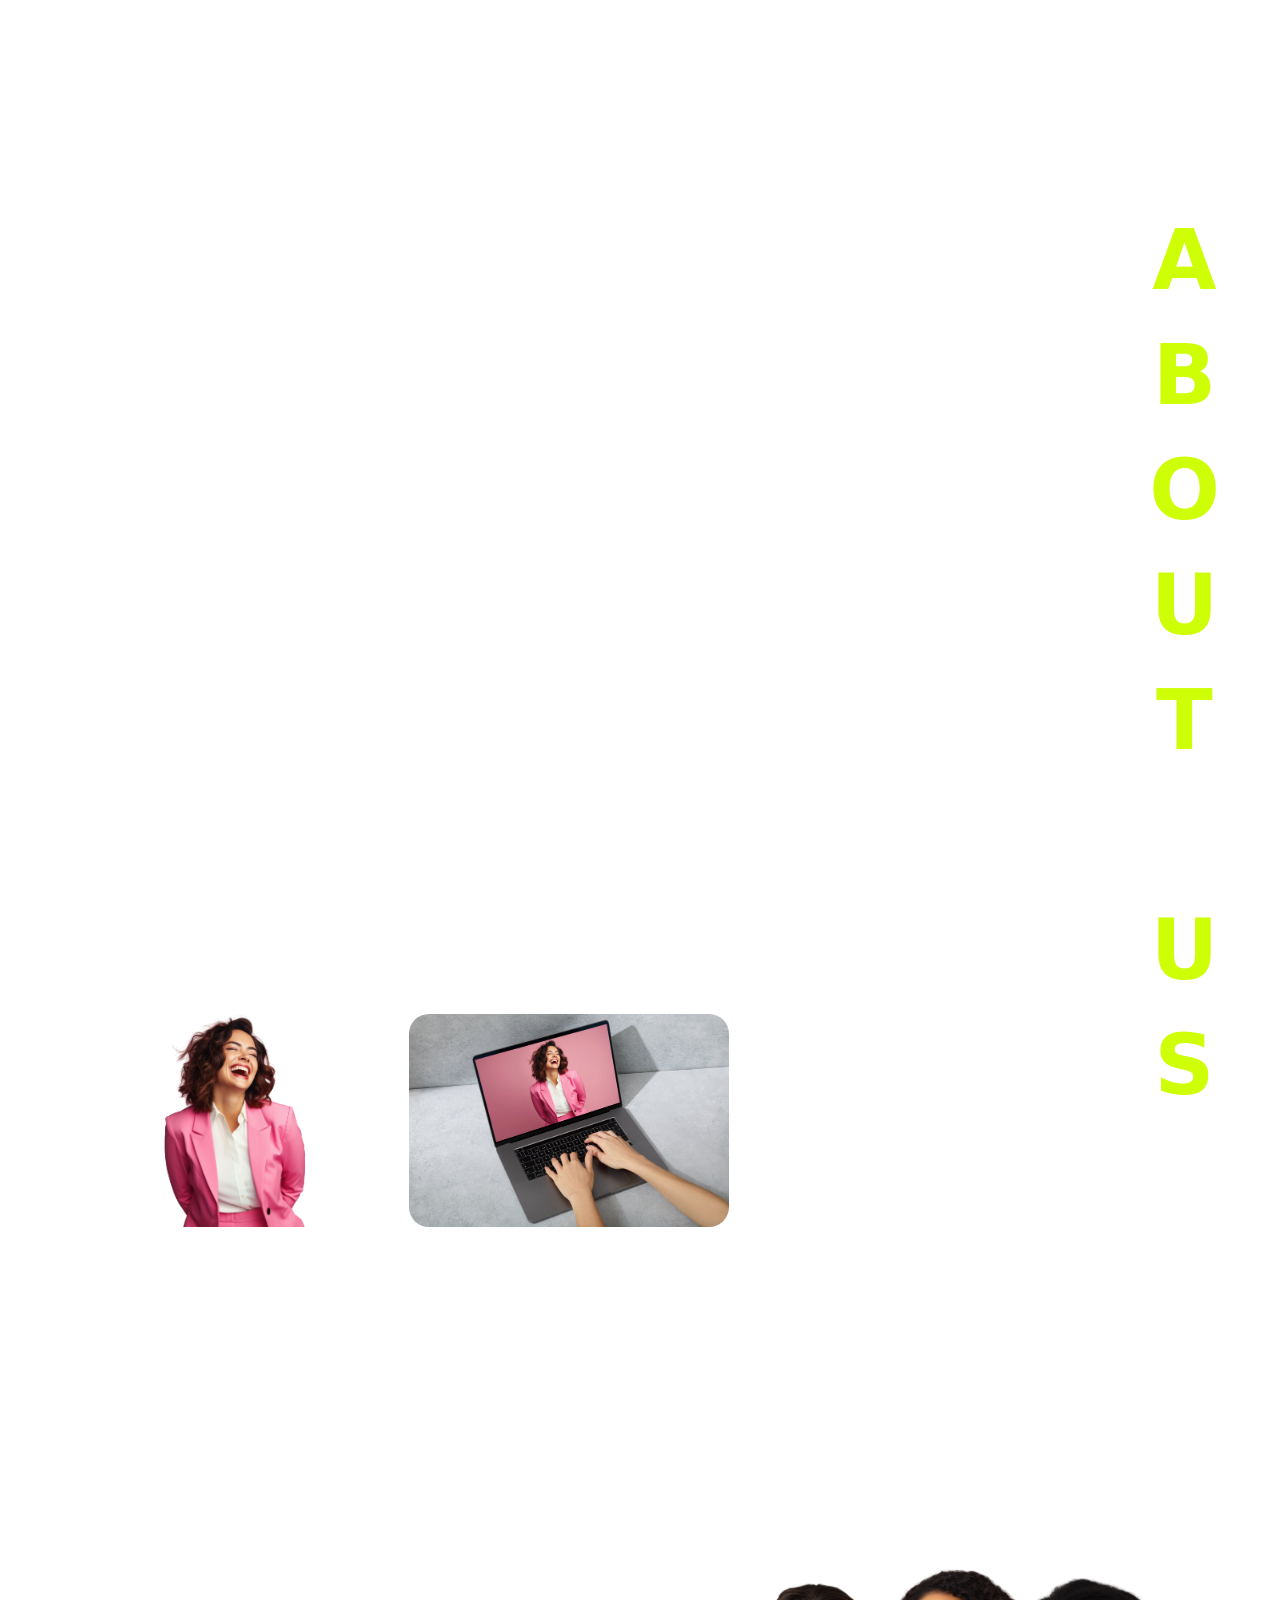
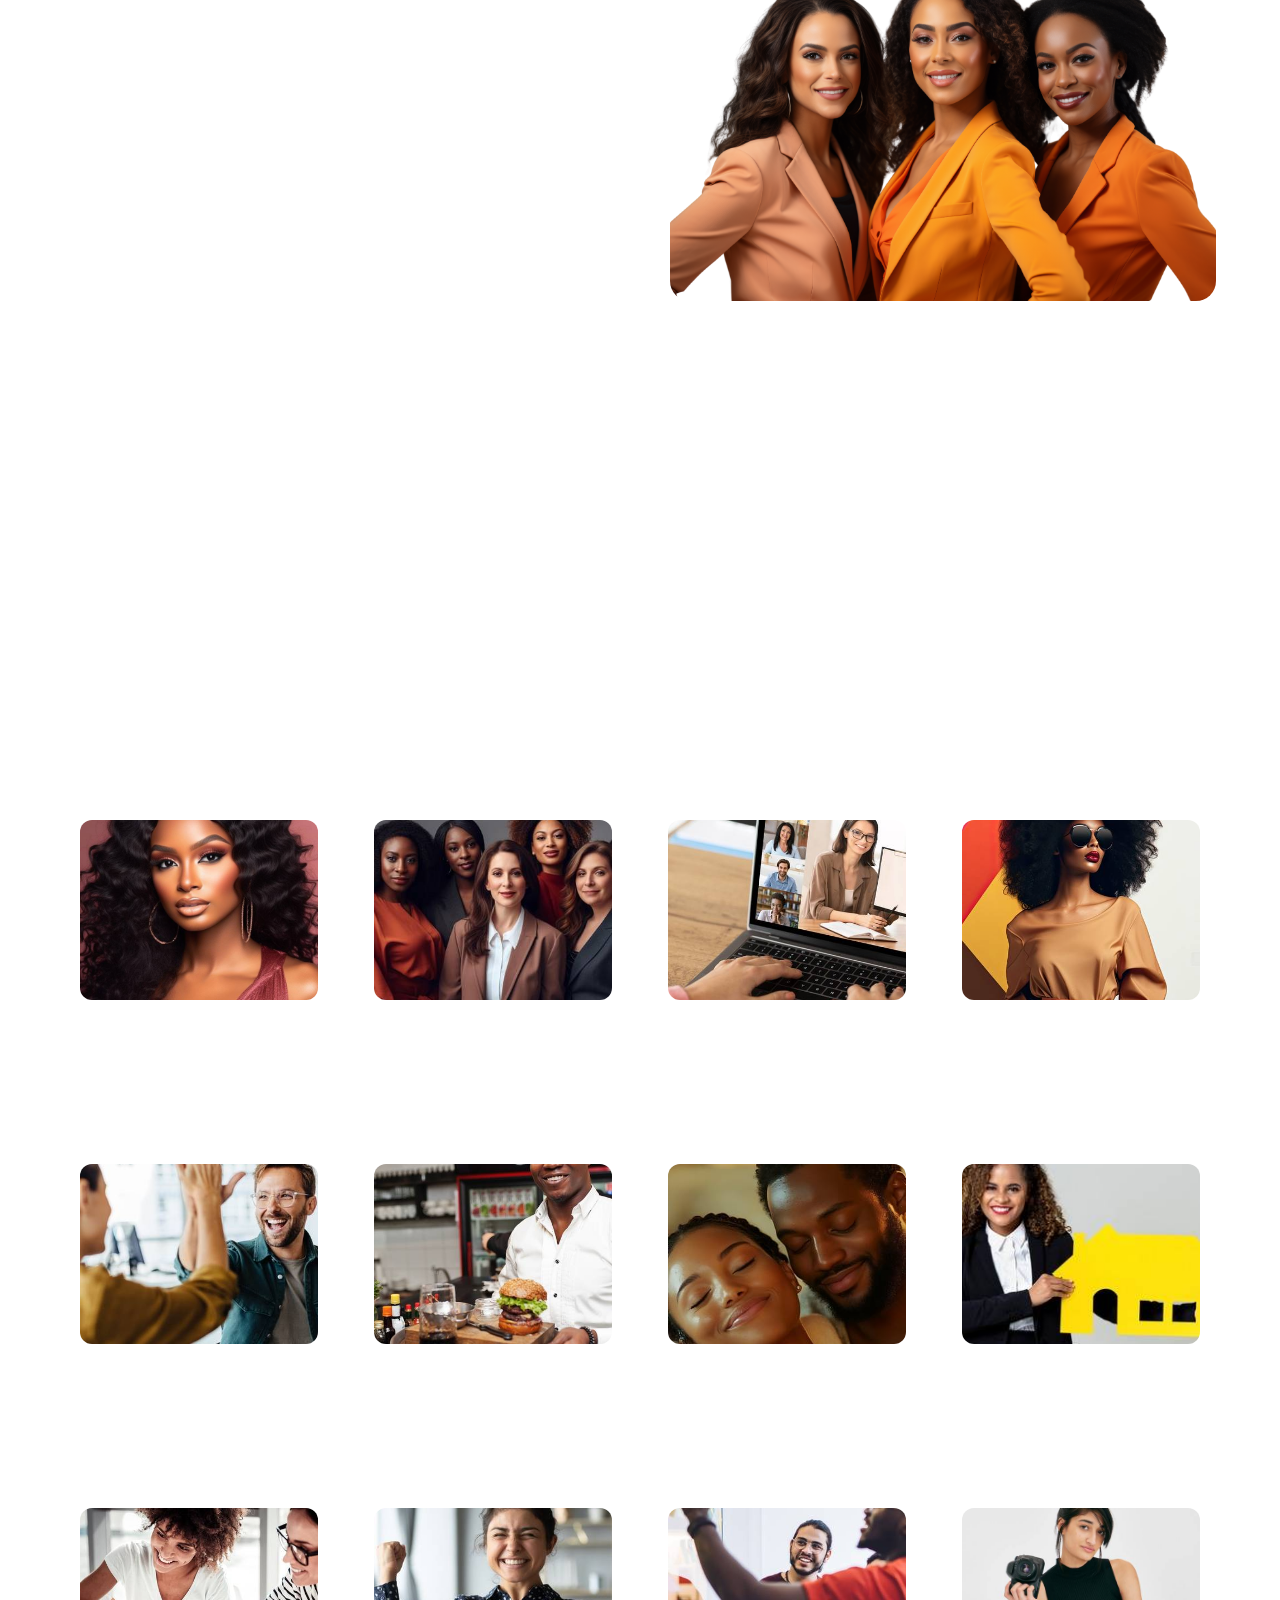
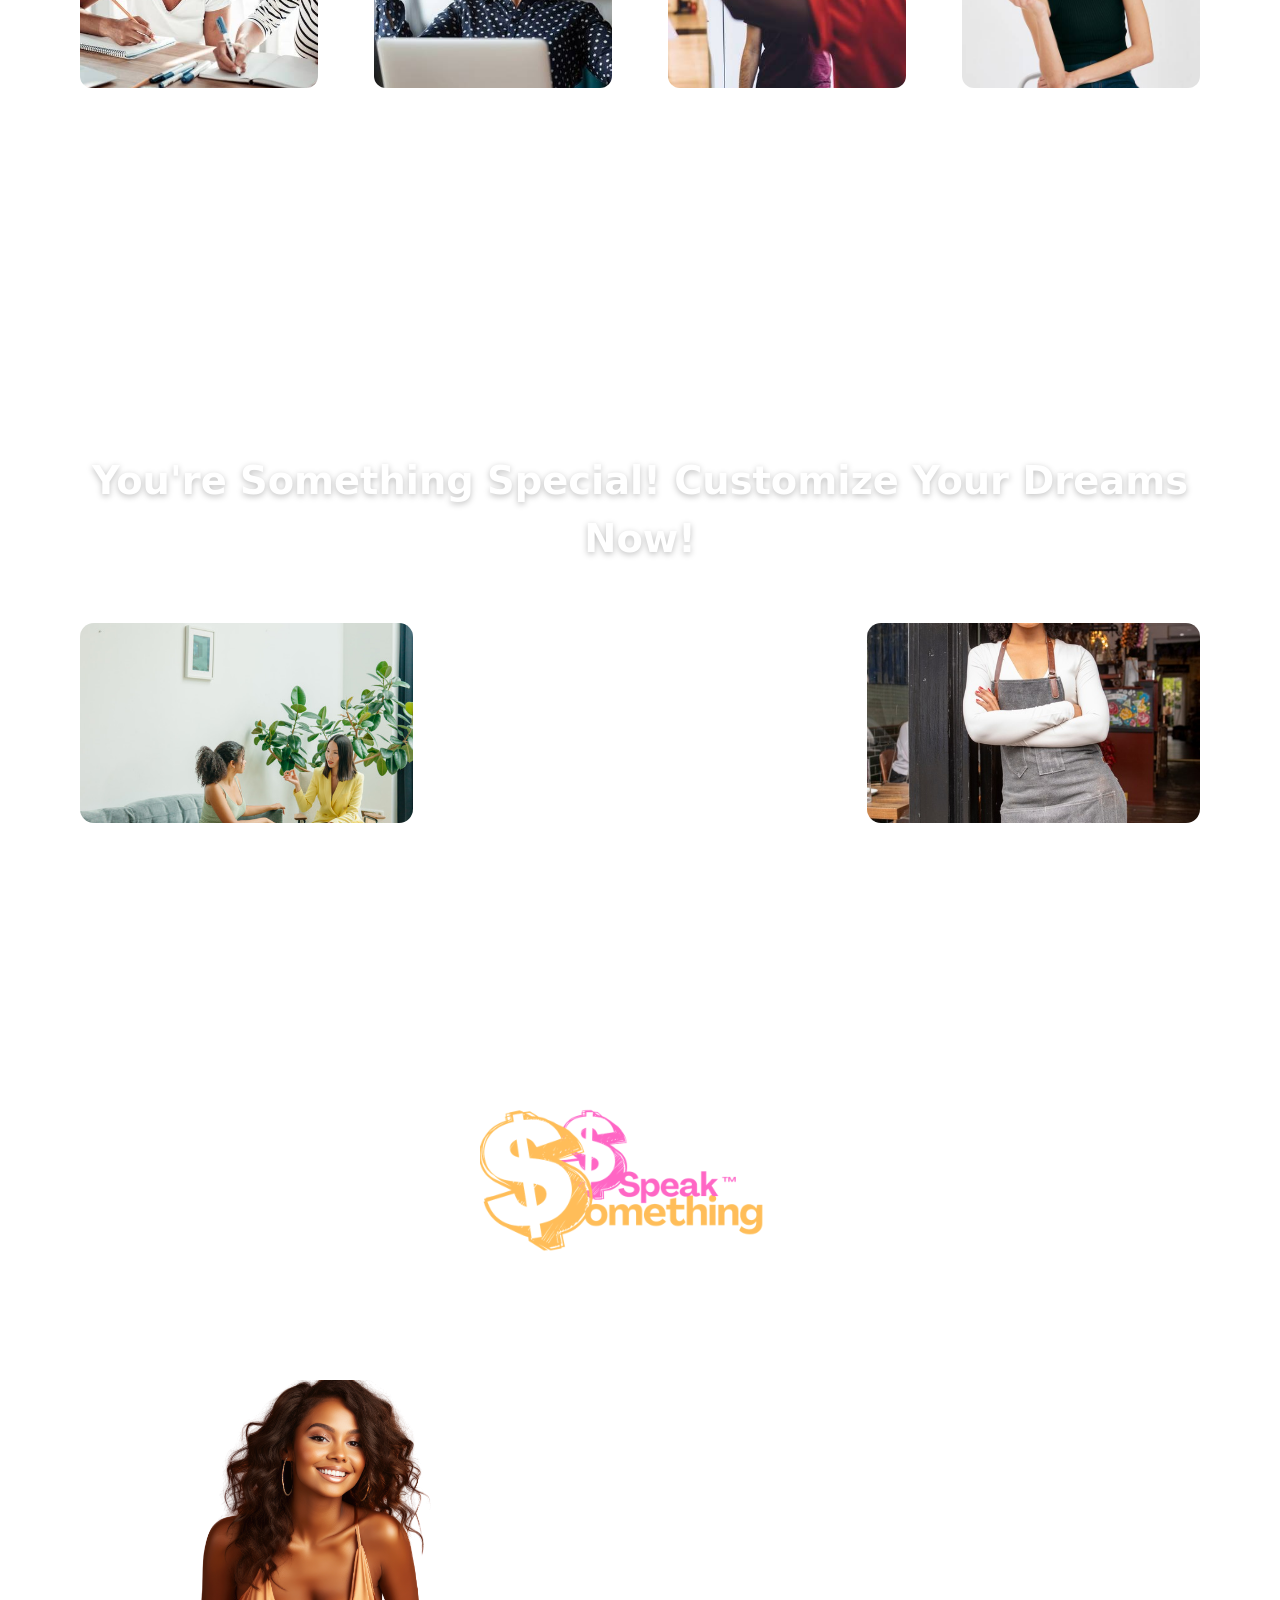
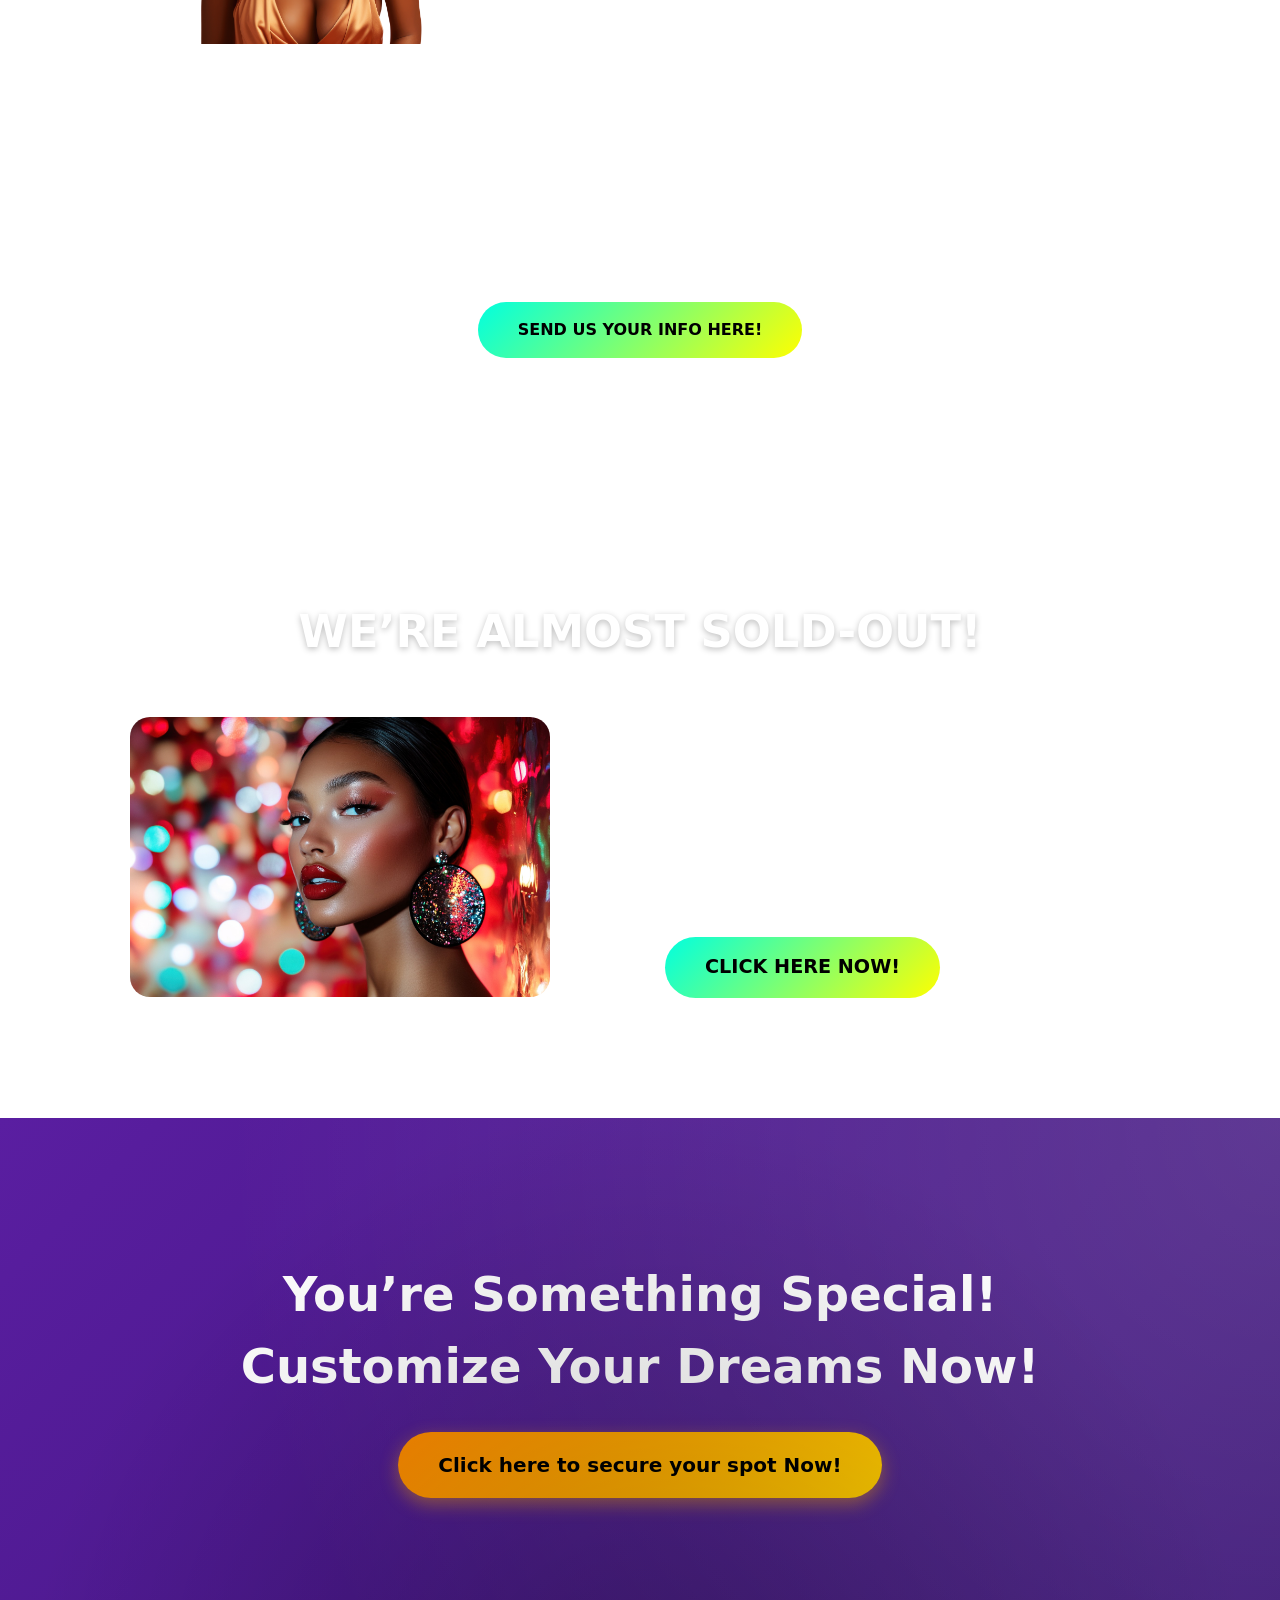
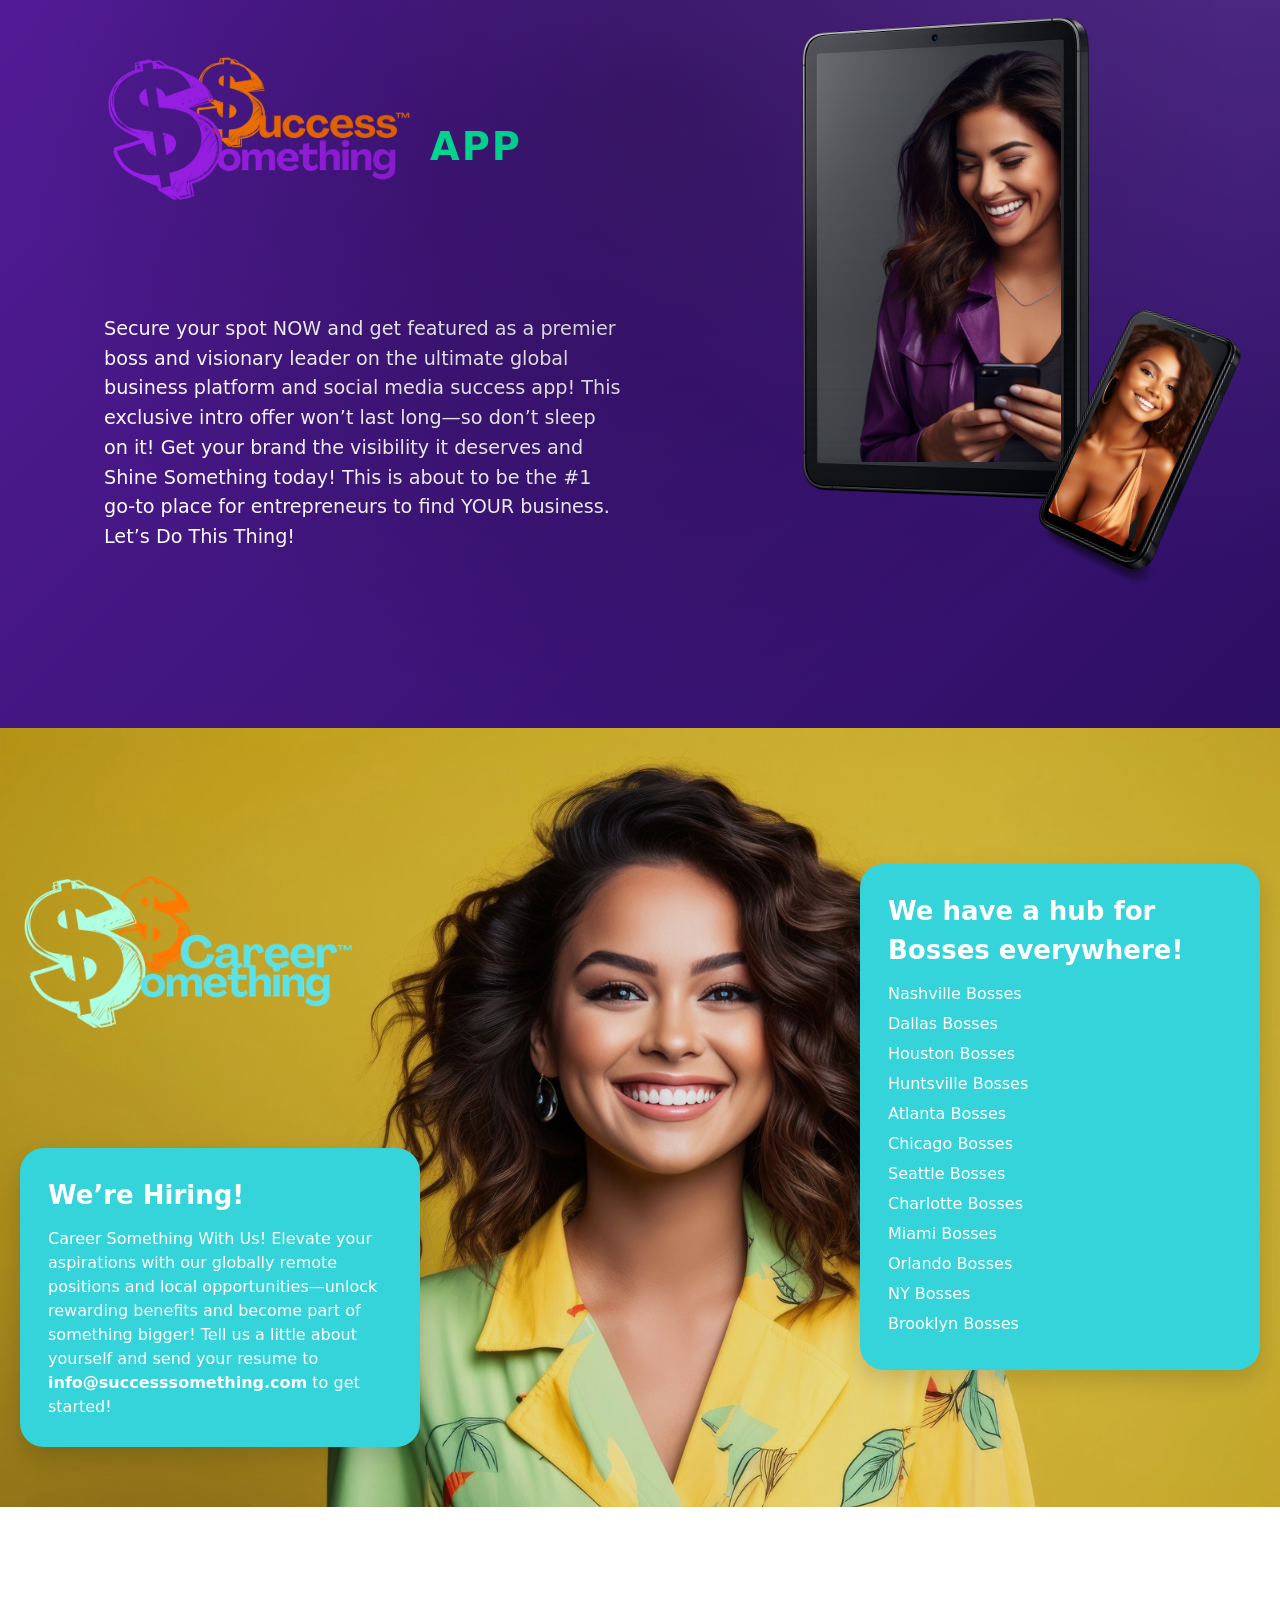
==== commit 995bf32c: "finished all the way to 24" ====
--- a/index.html
+++ b/index.html
@@ -1474,6 +1474,174 @@
         </div>
       </div>
 
+      <!-- Example CTA Block 11 -->
+      <div class="boss-cta-block">
+        <div class="boss-cta-image">
+          <img src="assets/people/ghanaBoss.jpg" alt="Ghana Bosses" />
+        </div>
+        <div class="boss-cta-content">
+          <h3>Ghana BOSSES!</h3>
+          <p>THERE’S FUNDING AVAILABLE!</p>
+          <button class="boss-cta-button" onclick="window.location.href = 'coming-soon.html'">GET THE GRANT NOW!</button>
+        </div>
+      </div>
+
+      <!-- Example CTA Block 12 -->
+      <div class="boss-cta-block">
+        <div class="boss-cta-image">
+          <img src="assets/people/houstonBoss.jpg" alt="Houston Bosses" />
+        </div>
+        <div class="boss-cta-content">
+          <h3>Houston BOSSES!</h3>
+          <p>THERE’S FUNDING AVAILABLE!</p>
+          <button class="boss-cta-button" onclick="window.location.href = 'coming-soon.html'">GET THE GRANT NOW!</button>
+        </div>
+      </div>
+
+      <!-- Example CTA Block 13 -->
+      <div class="boss-cta-block">
+        <div class="boss-cta-image">
+          <img src="assets/people/huntsvilleBoss.jpg" alt="Huntsville Bosses" />
+        </div>
+        <div class="boss-cta-content">
+          <h3>Huntsville BOSSES!</h3>
+          <p>THERE’S FUNDING AVAILABLE!</p>
+          <button class="boss-cta-button" onclick="window.location.href = 'coming-soon.html'">GET THE GRANT NOW!</button>
+        </div>
+      </div>
+
+      <!-- Example CTA Block 14 -->
+      <div class="boss-cta-block">
+        <div class="boss-cta-image">
+          <img src="assets/people/illinoisBoss.jpg" alt="Illinois Bosses" />
+        </div>
+        <div class="boss-cta-content">
+          <h3>Illinois BOSSES!</h3>
+          <p>THERE’S FUNDING AVAILABLE!</p>
+          <button class="boss-cta-button" onclick="window.location.href = 'coming-soon.html'">GET THE GRANT NOW!</button>
+        </div>
+      </div>
+
+      <!-- Example CTA Block 15 -->
+      <div class="boss-cta-block">
+        <div class="boss-cta-image">
+          <img src="assets/people/jamaica.jpg" alt="Jamaica Bosses" />
+        </div>
+        <div class="boss-cta-content">
+          <h3>Jamaica BOSSES!</h3>
+          <p>THERE’S FUNDING AVAILABLE!</p>
+          <button class="boss-cta-button" onclick="window.location.href = 'coming-soon.html'">GET THE GRANT NOW!</button>
+        </div>
+      </div>
+
+      <!-- Example CTA Block 16 -->
+      <div class="boss-cta-block">
+        <div class="boss-cta-image">
+          <img src="assets/people/londonBoss.jpg" alt="London Bosses" />
+        </div>
+        <div class="boss-cta-content">
+          <h3>London BOSSES!</h3>
+          <p>THERE’S FUNDING AVAILABLE!</p>
+          <button class="boss-cta-button" onclick="window.location.href = 'coming-soon.html'">GET THE GRANT NOW!</button>
+        </div>
+      </div>
+
+      <!-- Example CTA Block 17 -->
+      <div class="boss-cta-block">
+        <div class="boss-cta-image">
+          <img src="assets/people/moroccoBoss.jpg" alt="Morocco Bosses" />
+        </div>
+        <div class="boss-cta-content">
+          <h3>Morocco BOSSES!</h3>
+          <p>THERE’S FUNDING AVAILABLE!</p>
+          <button class="boss-cta-button" onclick="window.location.href = 'coming-soon.html'">GET THE GRANT NOW!</button>
+        </div>
+      </div>
+
+      <!-- Example CTA Block 18 -->
+      <div class="boss-cta-block">
+        <div class="boss-cta-image">
+          <img src="assets/people/nashvilleBoss.jpg" alt="Nashville Bosses" />
+        </div>
+        <div class="boss-cta-content">
+          <h3>Nashville BOSSES!</h3>
+          <p>THERE’S FUNDING AVAILABLE!</p>
+          <button class="boss-cta-button" onclick="window.location.href = 'coming-soon.html'">GET THE GRANT NOW!</button>
+        </div>
+      </div>
+
+      <!-- Example CTA Block 19 -->
+      <div class="boss-cta-block">
+        <div class="boss-cta-image">
+          <img src="assets/people/newYorkBoss.jpg" alt="New York Bosses" />
+        </div>
+        <div class="boss-cta-content">
+          <h3>New York BOSSES!</h3>
+          <p>THERE’S FUNDING AVAILABLE!</p>
+          <button class="boss-cta-button" onclick="window.location.href = 'coming-soon.html'">GET THE GRANT NOW!</button>
+        </div>
+      </div>
+
+      <!-- Example CTA Block 20 -->
+      <div class="boss-cta-block">
+        <div class="boss-cta-image">
+          <img src="assets/people/nigeriaBoss.jpg" alt="Nigeria Bosses" />
+        </div>
+        <div class="boss-cta-content">
+          <h3>Nigeria BOSSES!</h3>
+          <p>THERE’S FUNDING AVAILABLE!</p>
+          <button class="boss-cta-button" onclick="window.location.href = 'coming-soon.html'">GET THE GRANT NOW!</button>
+        </div>
+      </div>
+
+      <!-- Example CTA Block 21 -->
+      <div class="boss-cta-block">
+        <div class="boss-cta-image">
+          <img src="assets/people/parisBoss.jpg" alt="Paris Bosses" />
+        </div>
+        <div class="boss-cta-content">
+          <h3>Paris BOSSES!</h3>
+          <p>THERE’S FUNDING AVAILABLE!</p>
+          <button class="boss-cta-button" onclick="window.location.href = 'coming-soon.html'">GET THE GRANT NOW!</button>
+        </div>
+      </div>
+
+      <!-- Example CTA Block 22 -->
+      <div class="boss-cta-block">
+        <div class="boss-cta-image">
+          <img src="assets/people/puertoRicoBoss.jpg" alt="Puerto Rico Bosses" />
+        </div>
+        <div class="boss-cta-content">
+          <h3>Puerto Rico BOSSES!</h3>
+          <p>THERE’S FUNDING AVAILABLE!</p>
+          <button class="boss-cta-button" onclick="window.location.href = 'coming-soon.html'">GET THE GRANT NOW!</button>
+        </div>
+      </div>
+
+      <!-- Example CTA Block 23 -->
+      <div class="boss-cta-block">
+        <div class="boss-cta-image">
+          <img src="assets/people/raleighBoss.jpg" alt="Raleigh Bosses" />
+        </div>
+        <div class="boss-cta-content">
+          <h3>Raleigh BOSSES!</h3>
+          <p>THERE’S FUNDING AVAILABLE!</p>
+          <button class="boss-cta-button" onclick="window.location.href = 'coming-soon.html'">GET THE GRANT NOW!</button>
+        </div>
+      </div>
+
+      <!-- Example CTA Block 24 -->
+      <div class="boss-cta-block">
+        <div class="boss-cta-image">
+          <img src="assets/people/torontoBoss.jpg" alt="Toronto Bosses" />
+        </div>
+        <div class="boss-cta-content">
+          <h3>Toronto BOSSES!</h3>
+          <p>THERE’S FUNDING AVAILABLE!</p>
+          <button class="boss-cta-button" onclick="window.location.href = 'coming-soon.html'">GET THE GRANT NOW!</button>
+        </div>
+      </div>
+
       <!--
     For the remaining cities:
     - Copy the entire .boss-cta-block
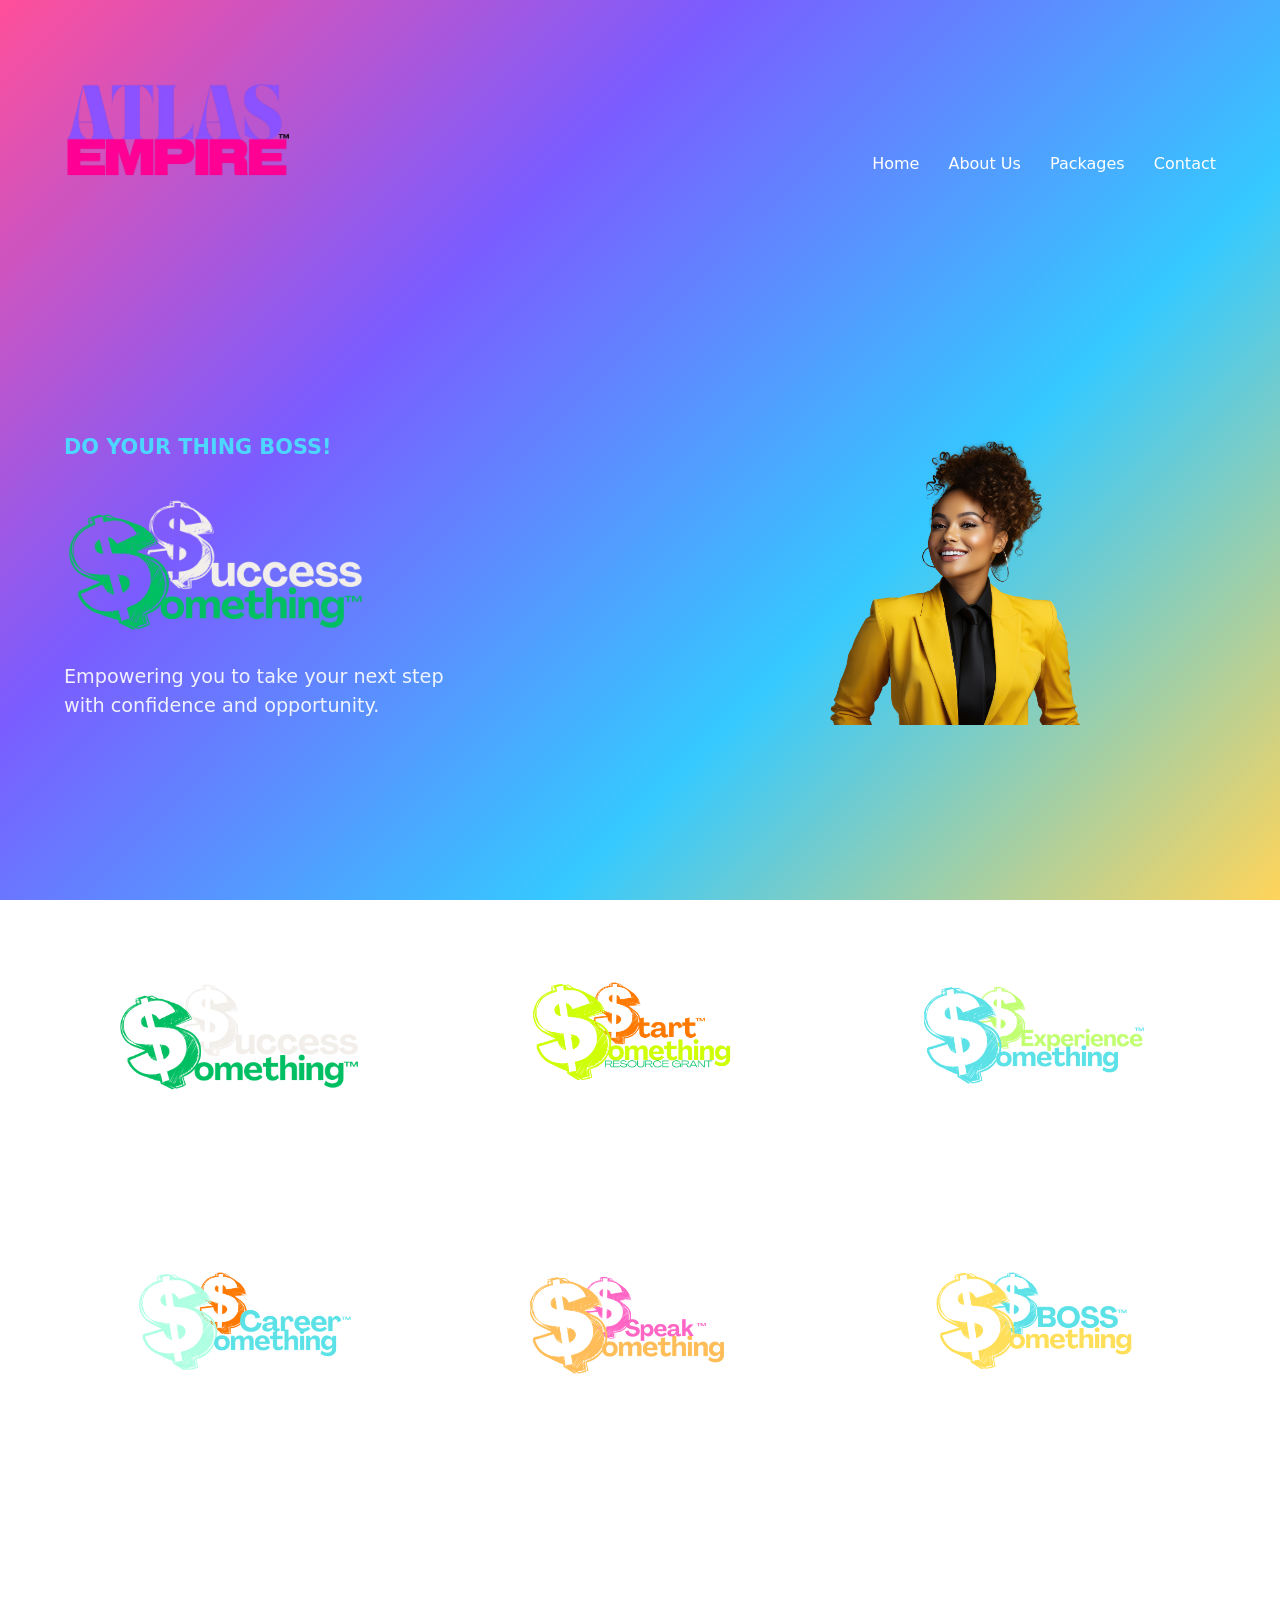
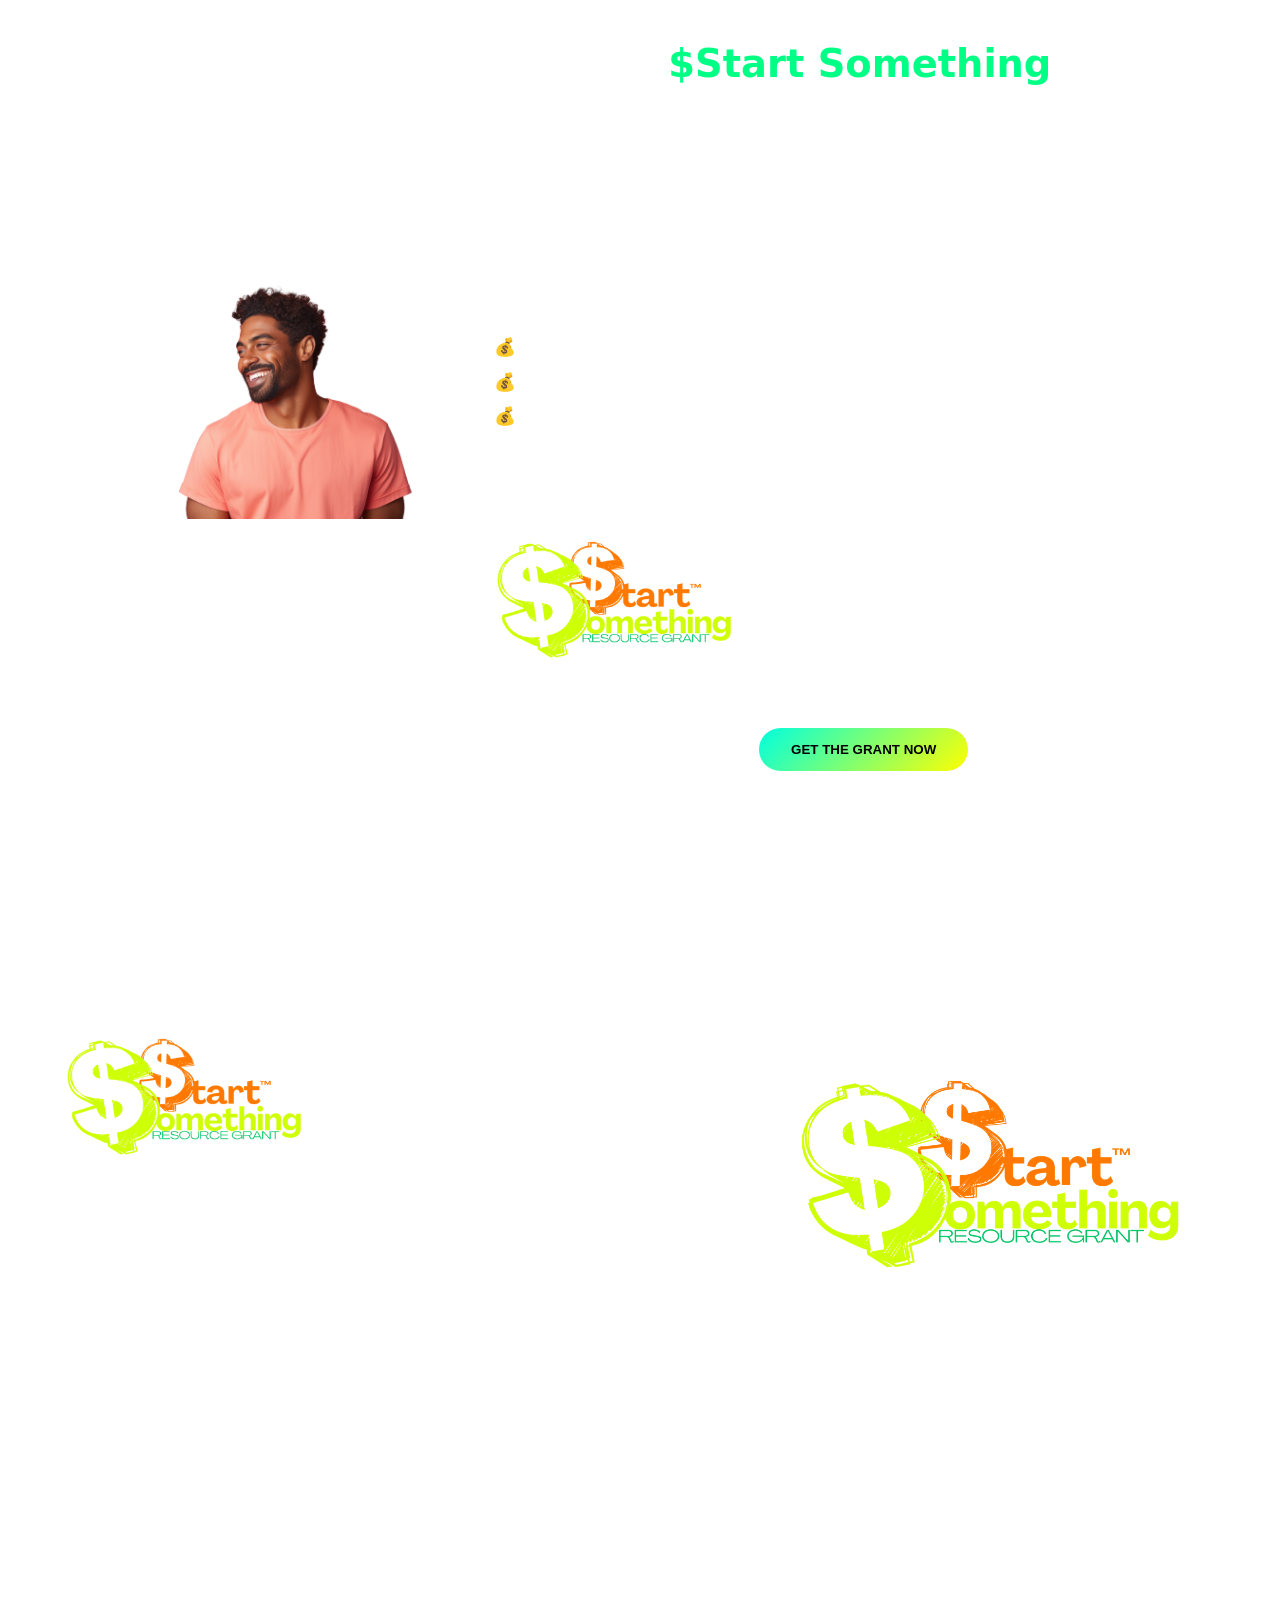
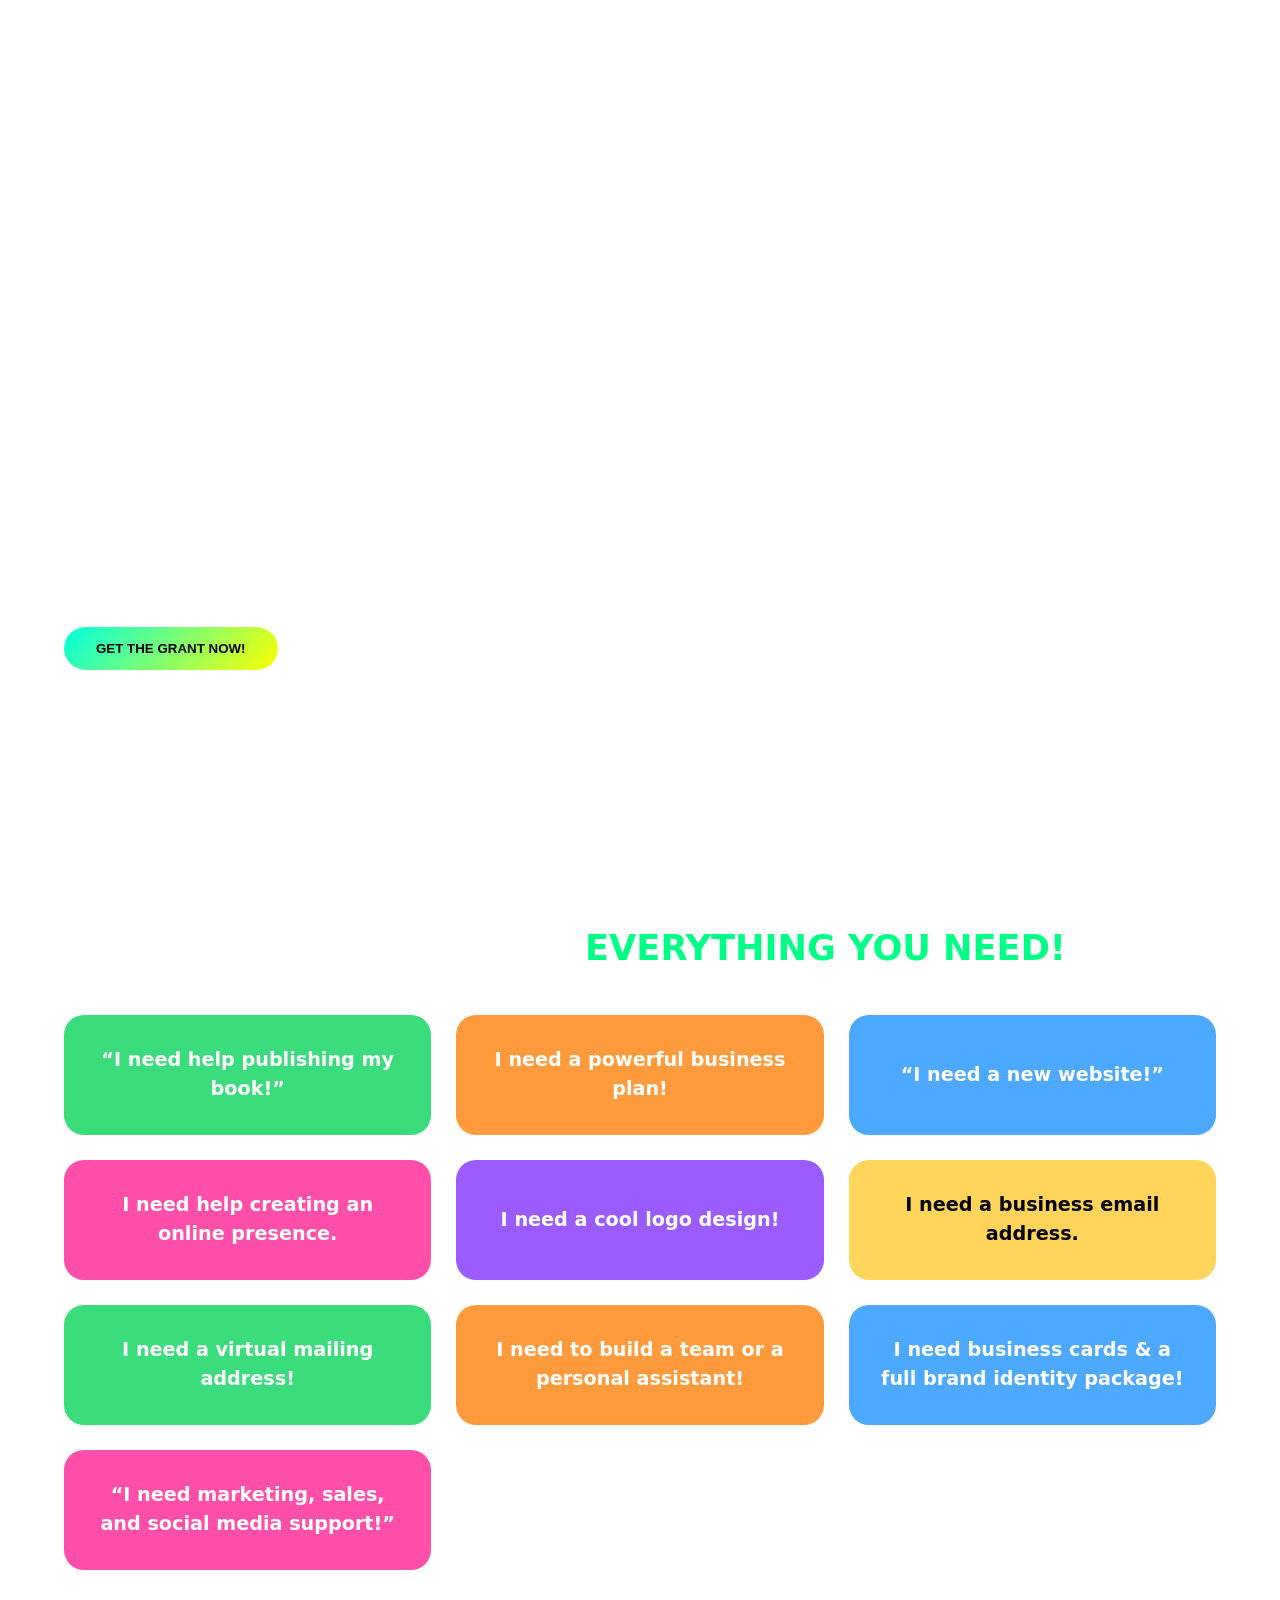
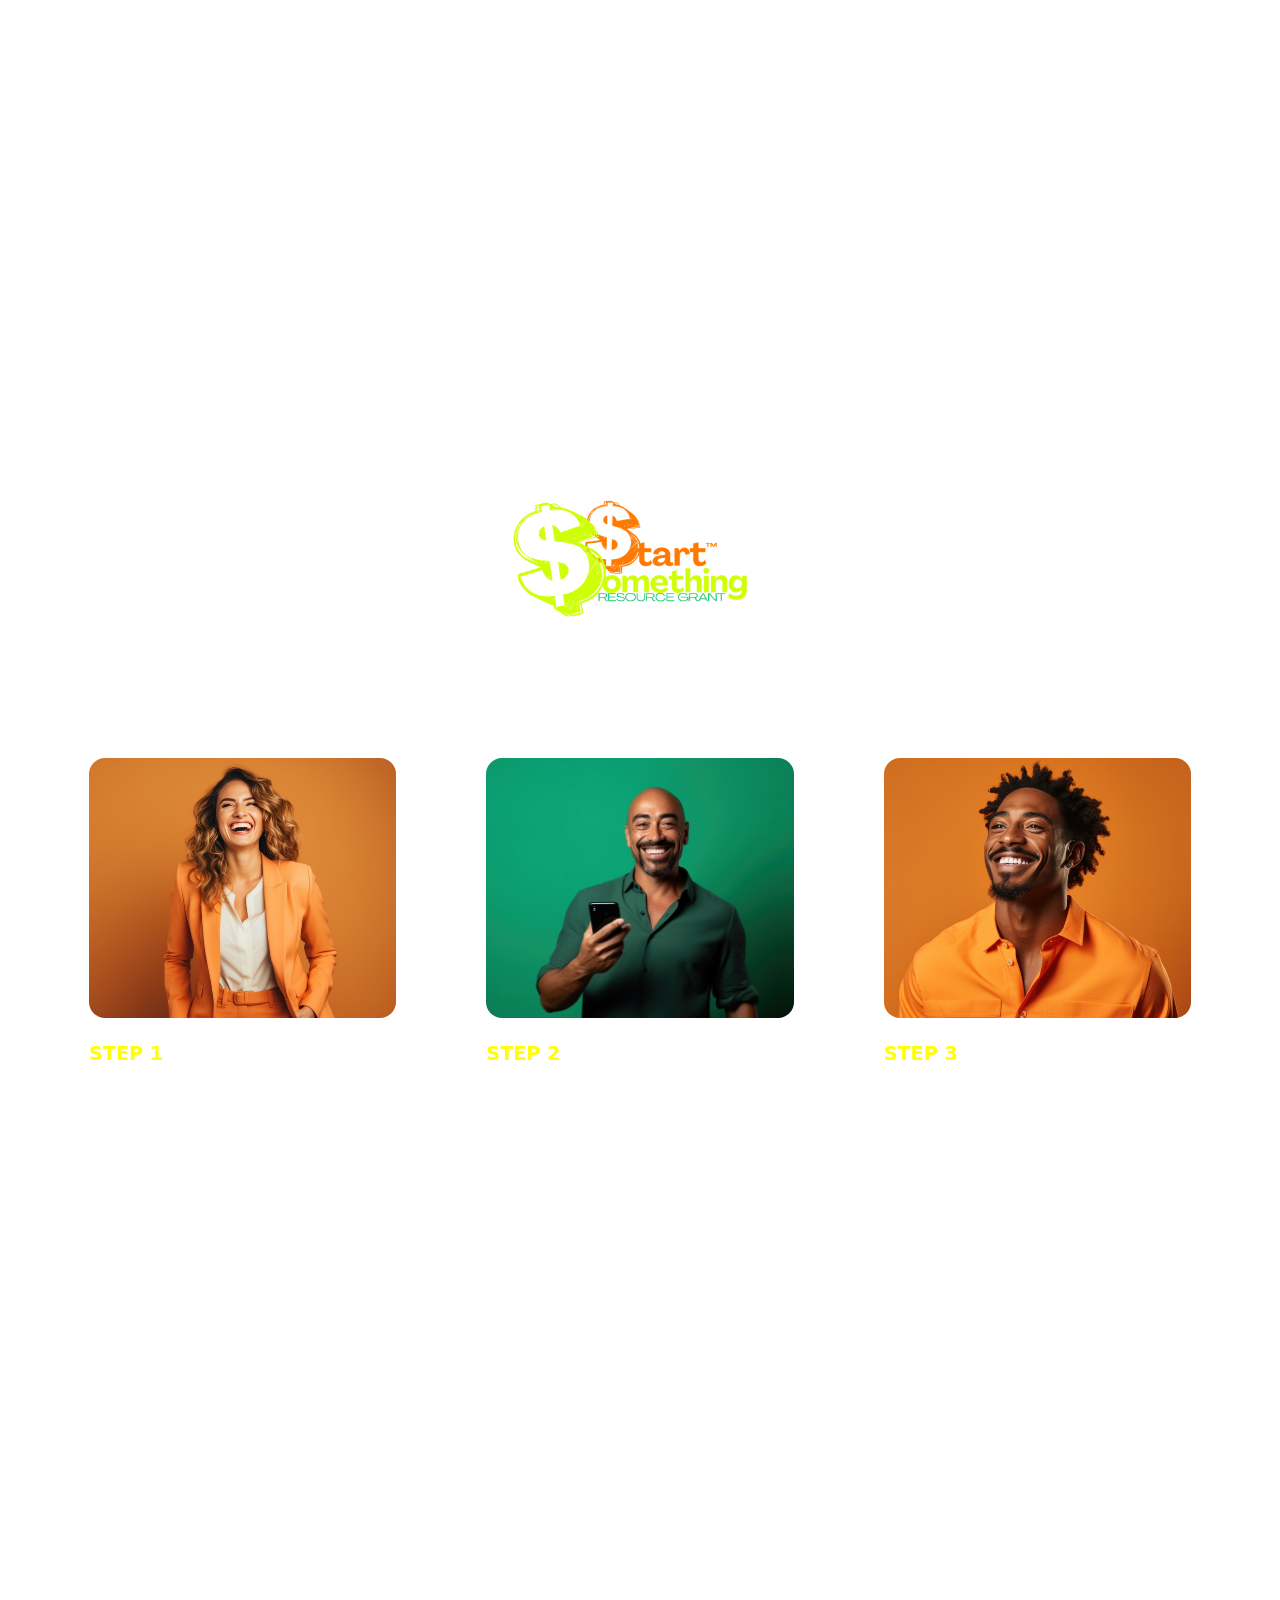
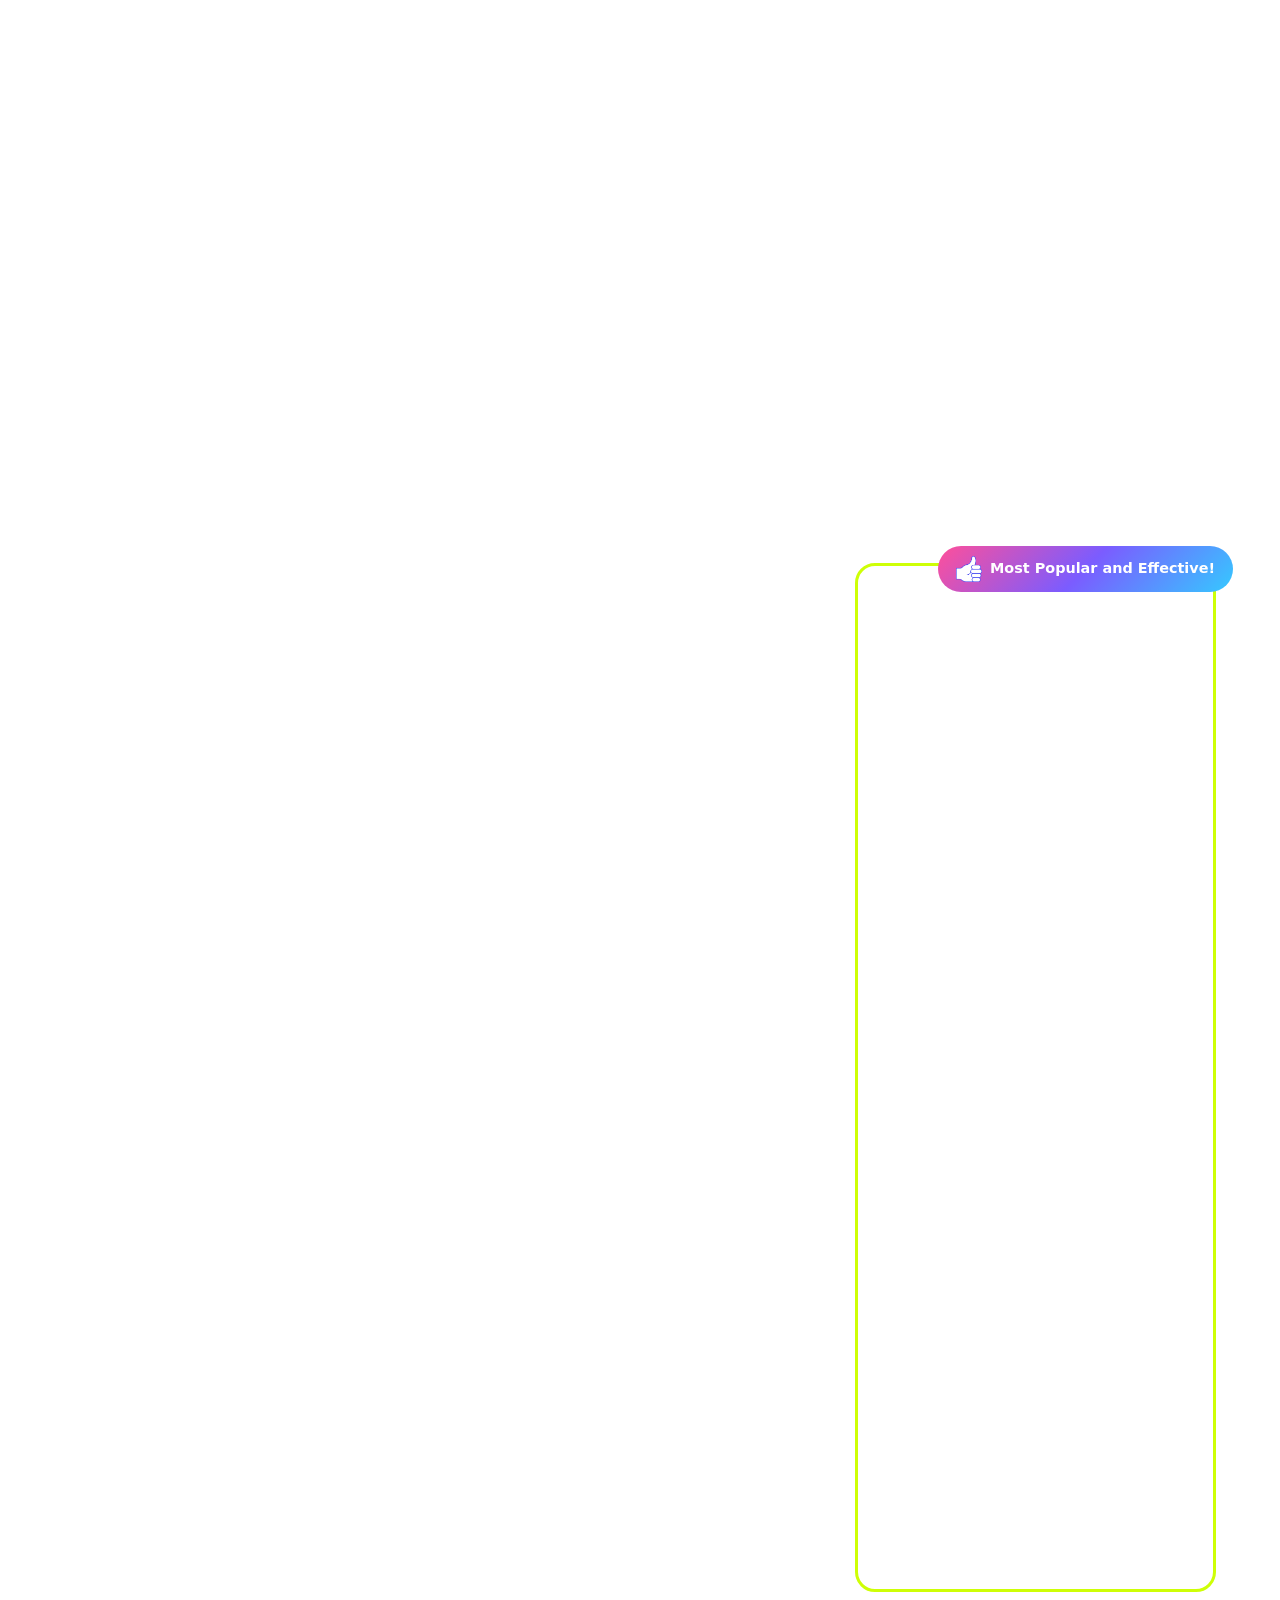
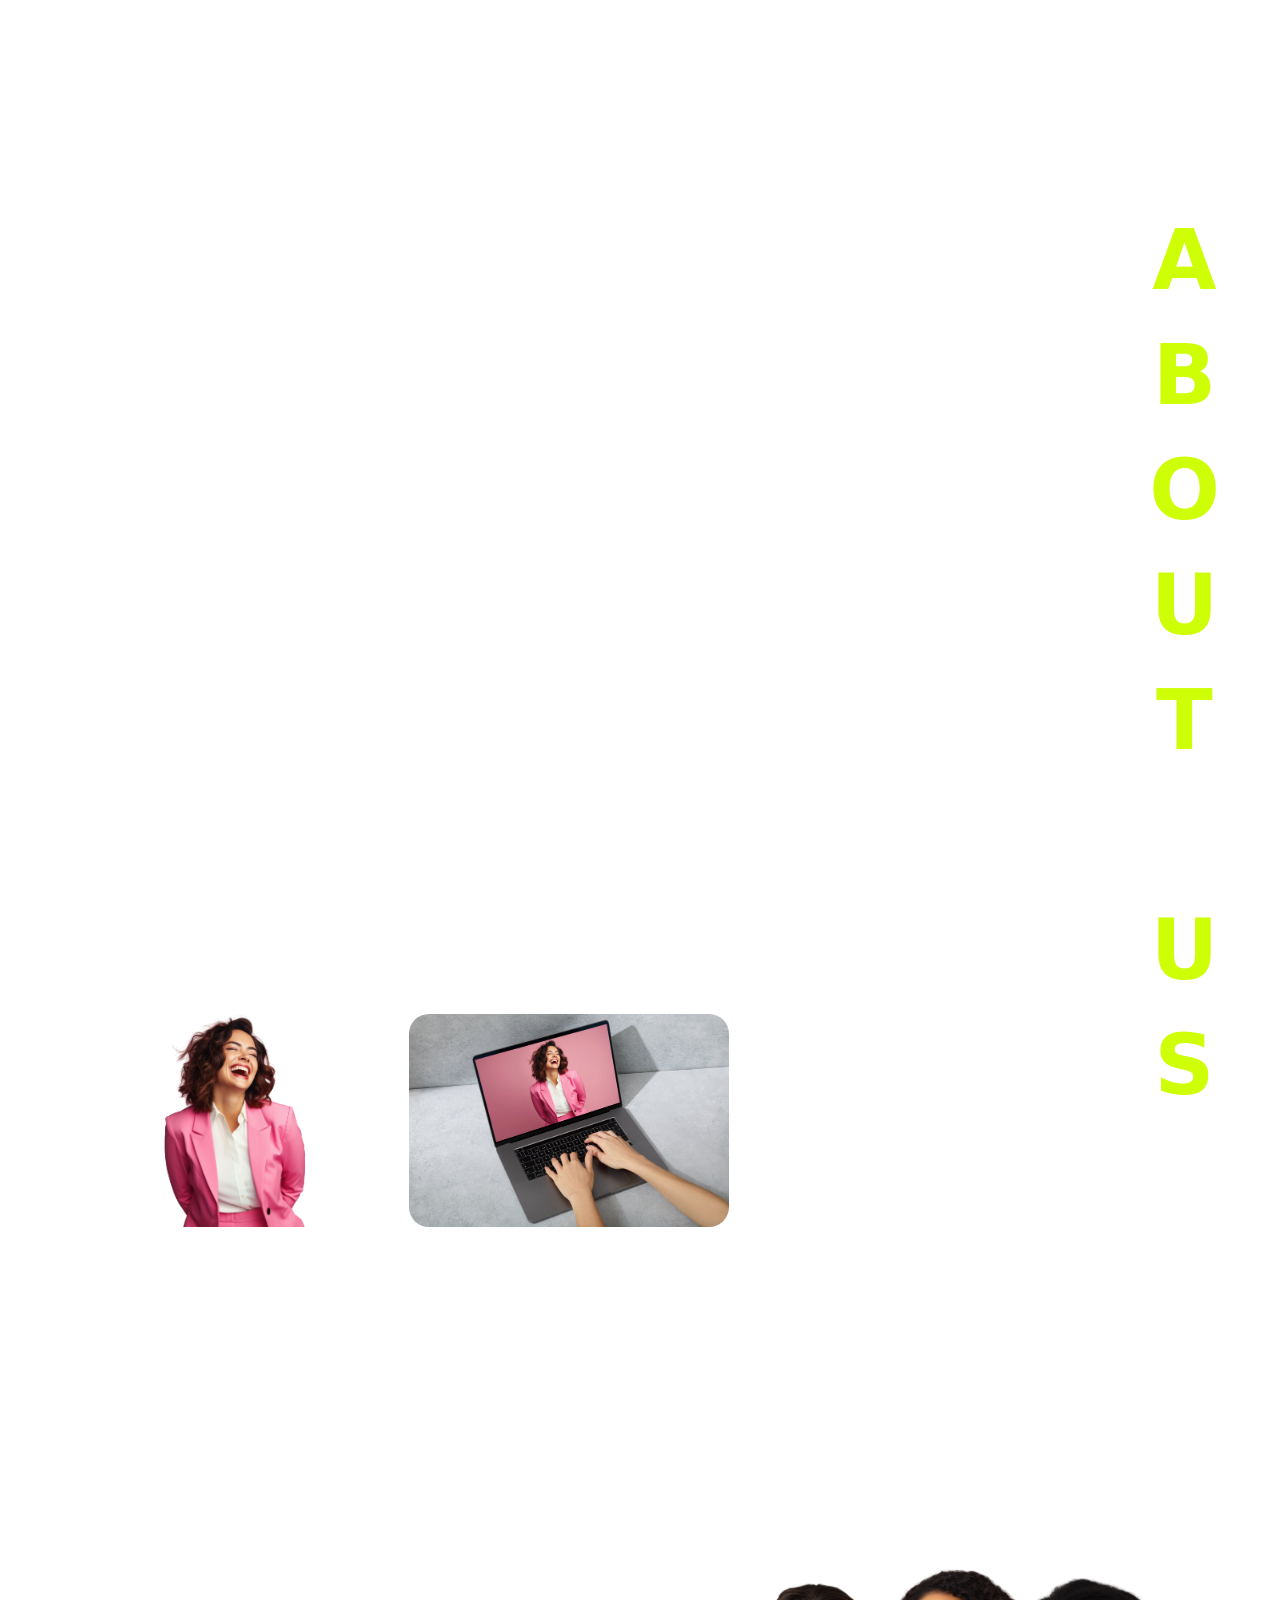
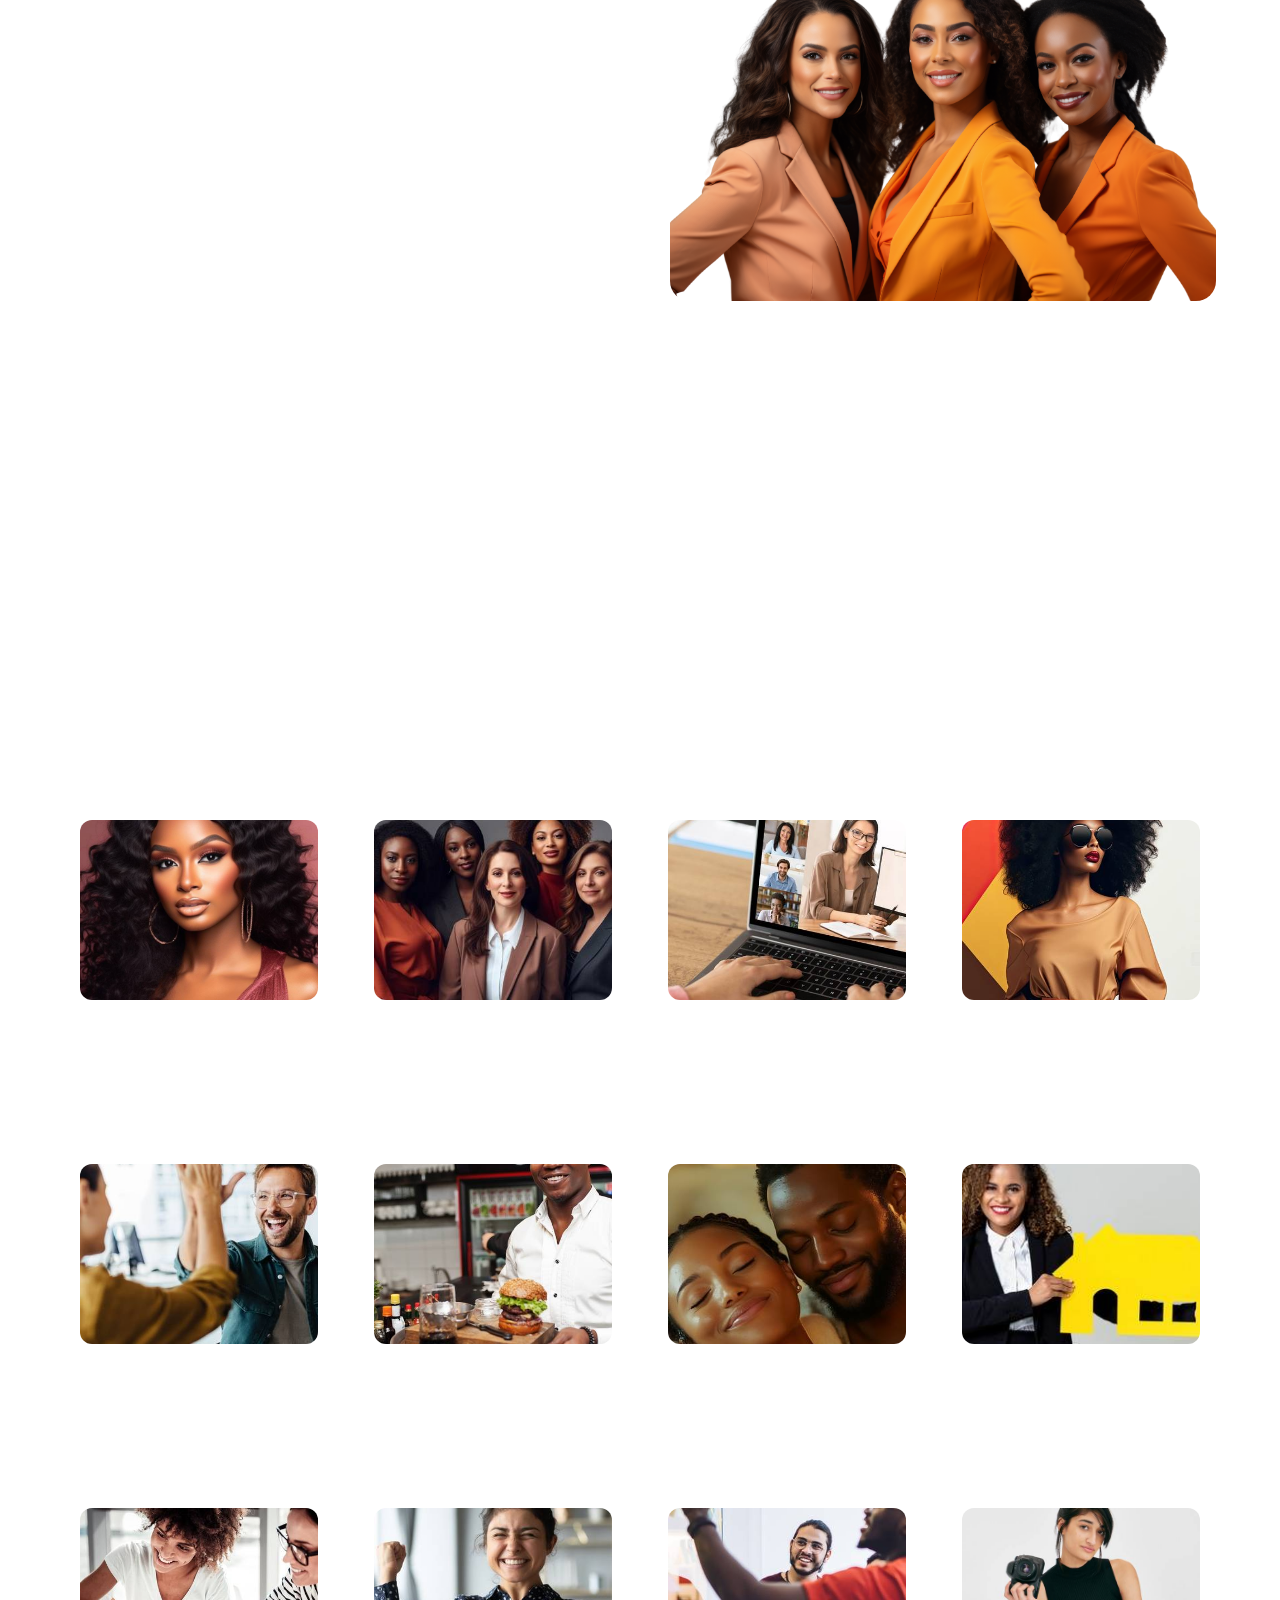
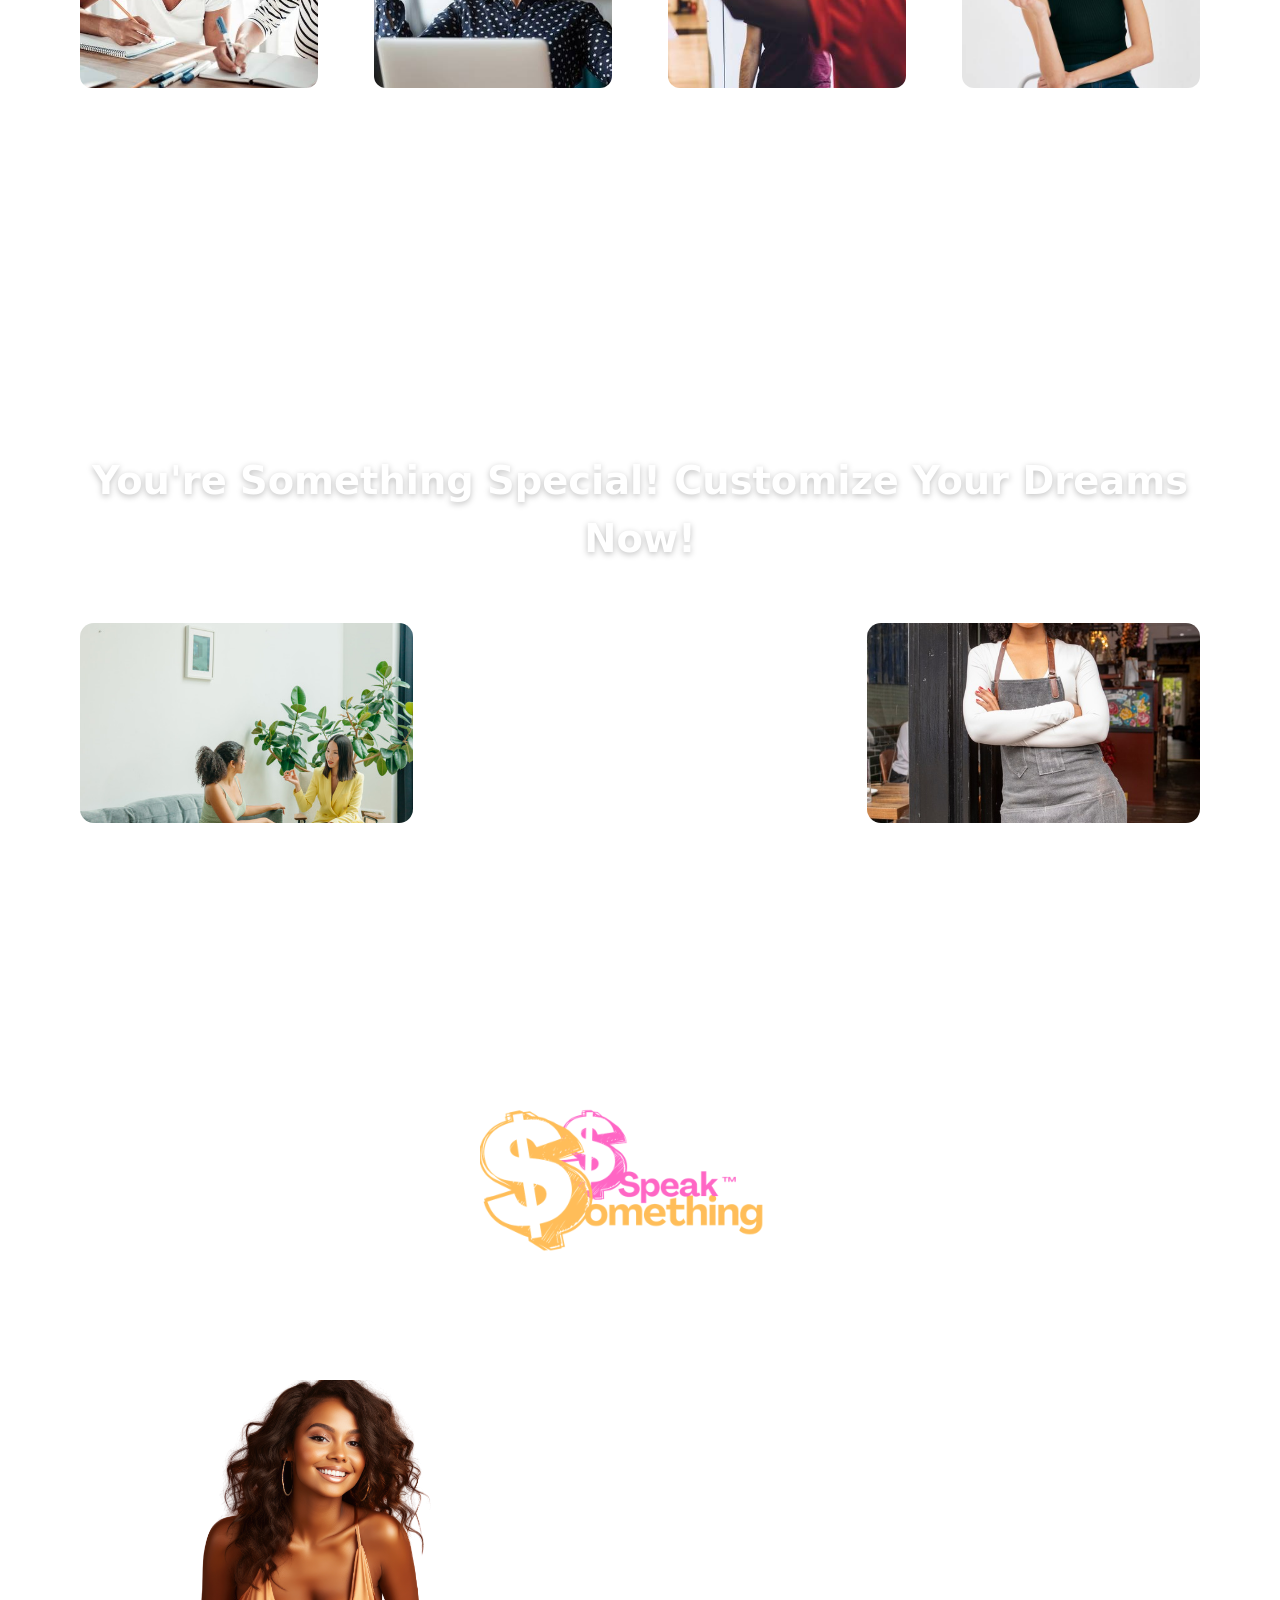
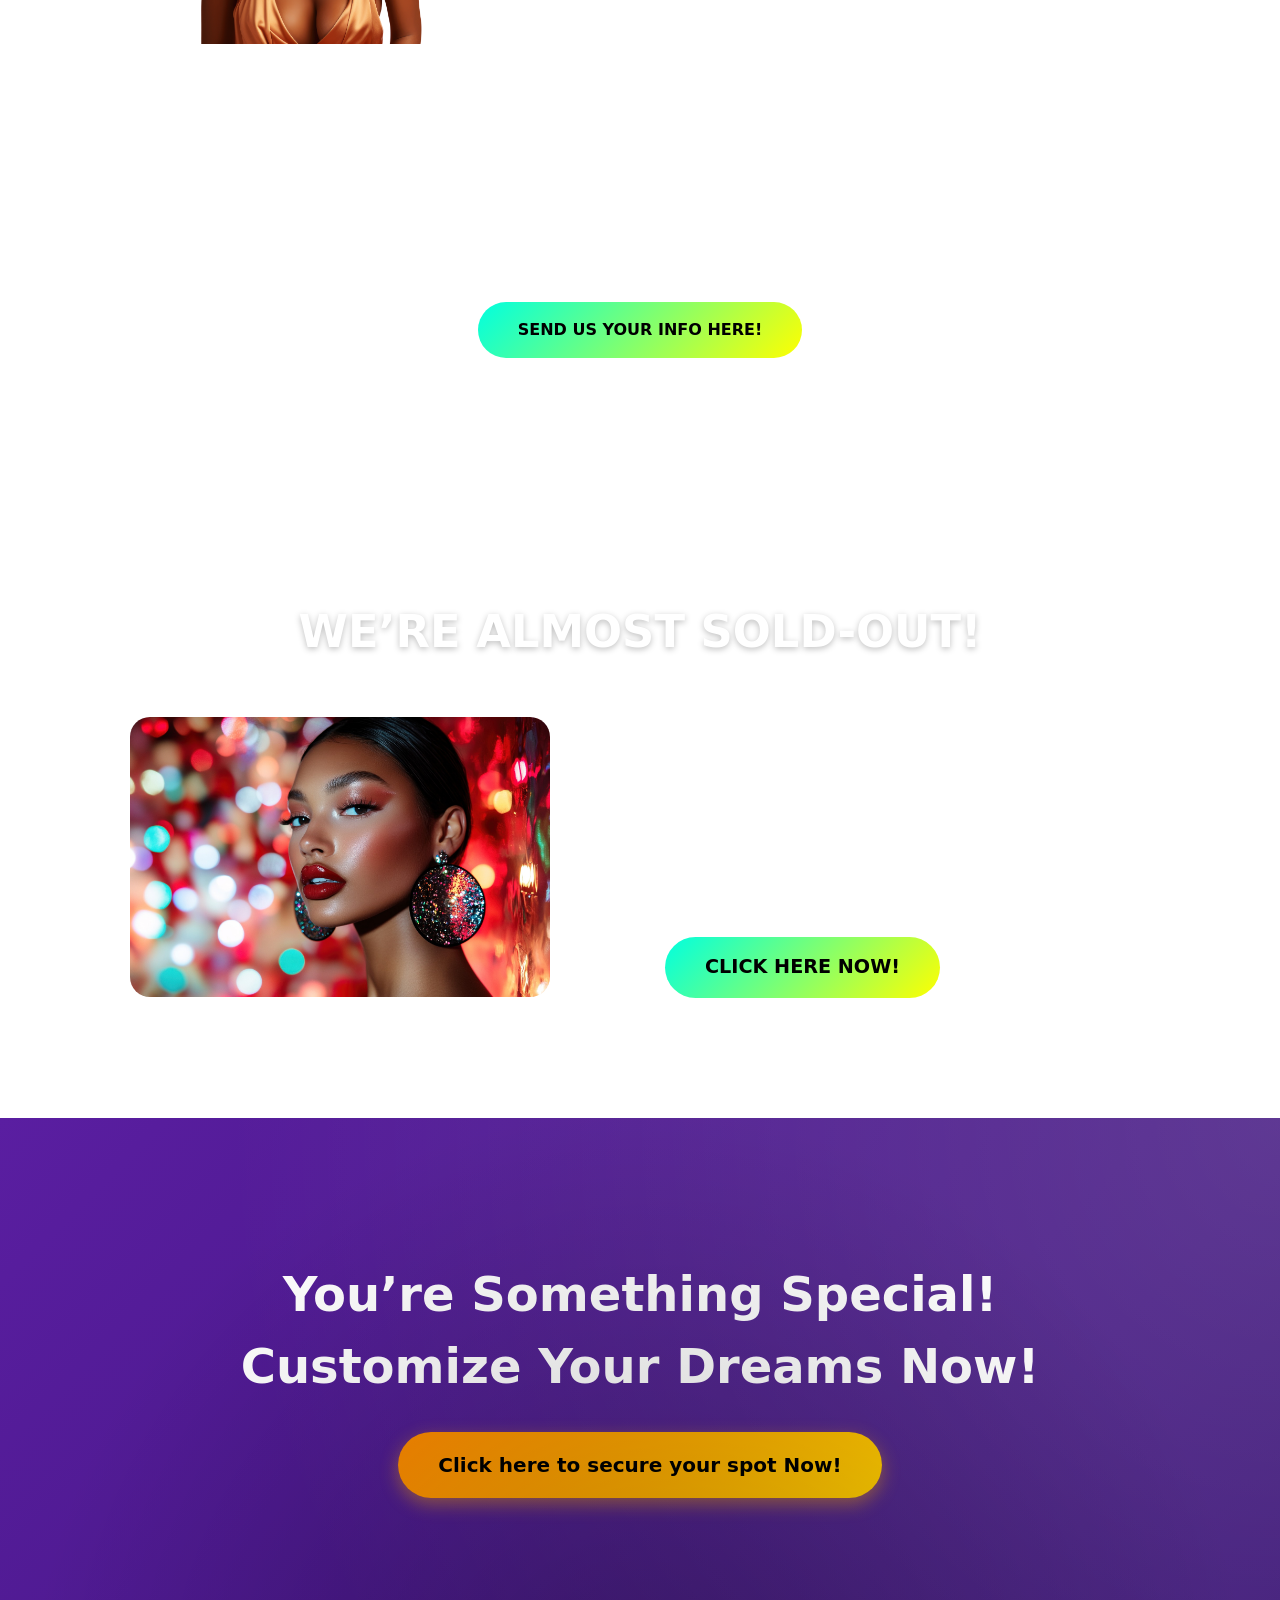
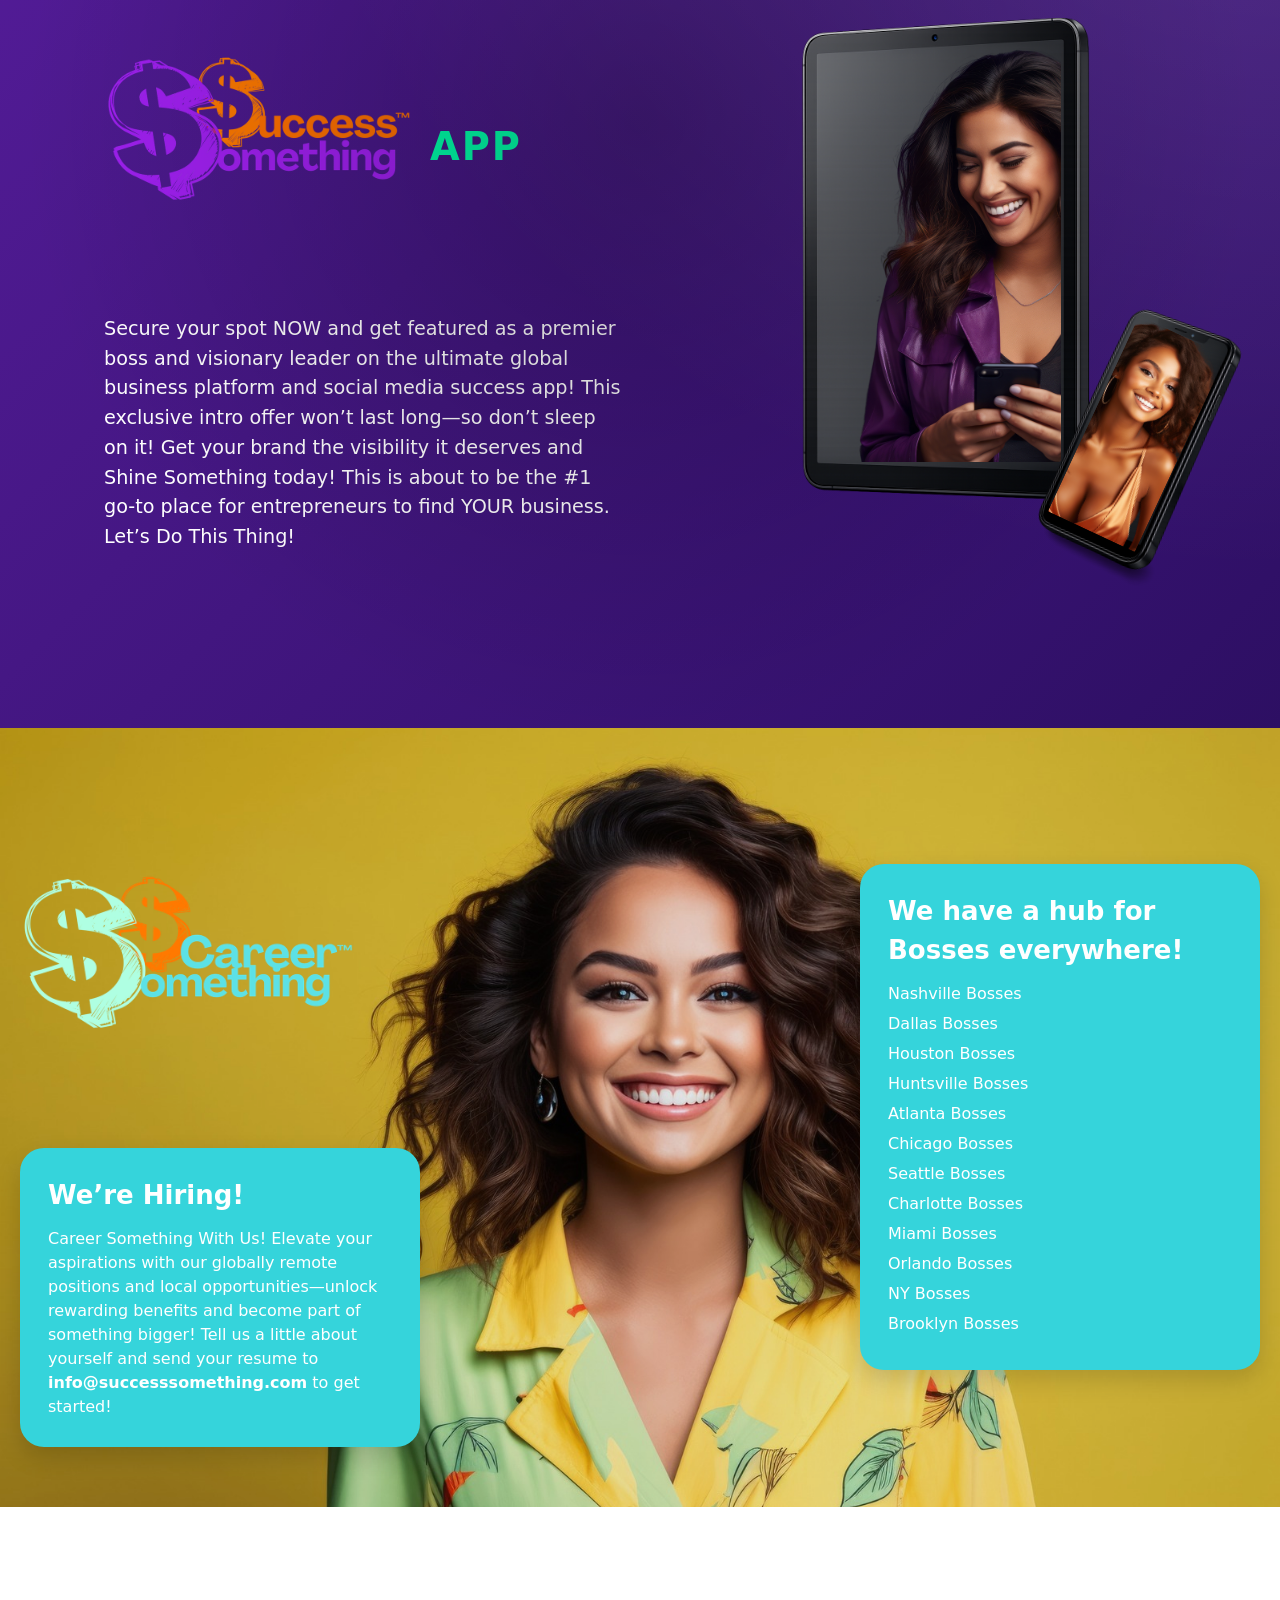
==== commit 2eac69e9: "Updated Changing World section + layout adjustments" ====
--- a/index.html
+++ b/index.html
@@ -1650,6 +1650,35 @@
   -->
     </section>
 
+<!-- ============================================
+     CHANGING THE WORLD SECTION
+     ============================================ -->
+<section class="changing-world-section">
+
+  <div class="changing-world-content">
+
+    <!-- LEFT: IMAGE -->
+    <div class="changing-world-image">
+      <img src="assets/hero.png" alt="Changing The World">
+    </div>
+
+    <!-- RIGHT: TEXT -->
+    <div class="changing-world-text">
+      <h2>Because</h2>
+      <h2>We Are</h2>
+      <h2>Changing</h2>
+      <h2>The World,</h2>
+      <h2>One Boss</h2>
+      <h2>At A Time!</h2>
+      <h3>Join Us</h3>
+      <h3>Today!</h3>
+    </div>
+
+  </div>
+
+</section>
+
+
     <!-- ============================================================
        FINAL CALL TO ACTION
   ============================================================ -->
--- a/styles.css
+++ b/styles.css
@@ -1574,6 +1574,72 @@
   background-color: #ffea5c;
 }
 
+/* ============================================
+   CHANGING THE WORLD SECTION
+   ============================================ */
+.changing-world-section {
+  width: 100%;
+  padding: 60px 20px;
+
+  /* Vertical gradient: red → purple */
+  background: linear-gradient(
+    180deg,
+    #ff4f5e,
+    #ff6fb1,
+    #b36bff
+  );
+
+  display: flex;
+  justify-content: center;
+  align-items: center;
+}
+
+.changing-world-content {
+  max-width: 1200px;
+  width: 100%;
+  display: flex;
+  align-items: center;
+  gap: 40px;
+}
+
+/* LEFT IMAGE */
+.changing-world-image {
+  flex: 1.6;
+  display: flex;
+  justify-content: center;
+}
+
+.changing-world-image img {
+  width: 100%;
+  max-width: 800px;
+  border-radius: 20px;
+  object-fit: cover;
+}
+
+/* RIGHT TEXT */
+.changing-world-text {
+  flex: 1;
+  color: rgb(53, 212, 219);
+  display: flex;
+  flex-direction: column;
+  gap: 6px;
+    text-align: center; 
+  align-items: center; 
+}
+
+.changing-world-text h2 {
+  font-size: 42px;
+  font-weight: 800;
+  margin: 0;
+  line-height: 1.1;
+}
+
+.changing-world-text h3 {
+  font-size: 34px;
+  font-weight: 700;
+  margin: 10px 0 0 0;
+}
+
 
 /* ============================================================
    FINAL CTA SECTION — LOGO LEFT, TEXT RIGHT, GRADIENT BACKGROUND
@@ -2232,4 +2298,26 @@
   .boss-cta-button {
     align-self: center;
   }
+}
+
+/* ============================================
+   CHANGING THE WORLD RESPONSIVE
+   ============================================ */
+@media (max-width: 900px) {
+  .changing-world-content {
+    flex-direction: column;
+    text-align: center;
+  }
+
+  .changing-world-text h2 {
+    font-size: 30px;
+  }
+
+  .changing-world-text h3 {
+    font-size: 26px;
+  }
+
+  .changing-world-image img {
+    max-width: 320px;
+  }
 }
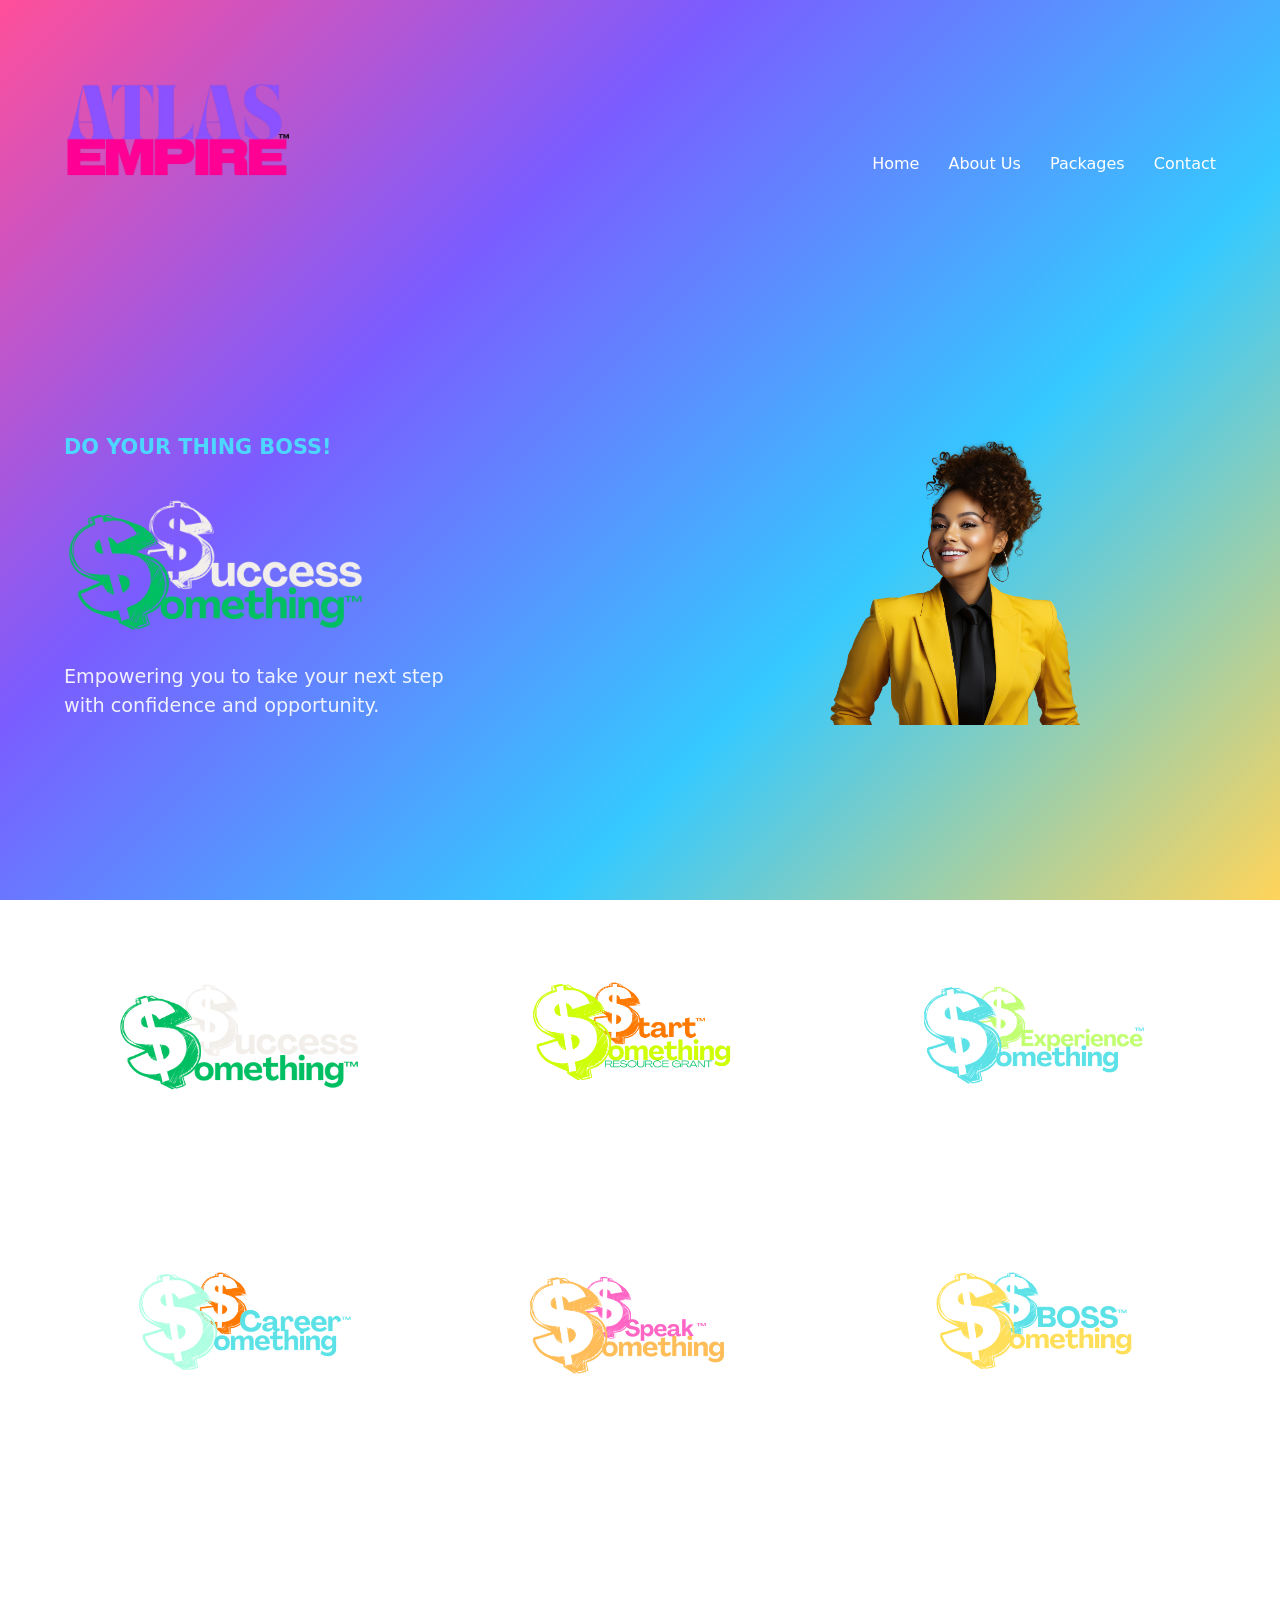
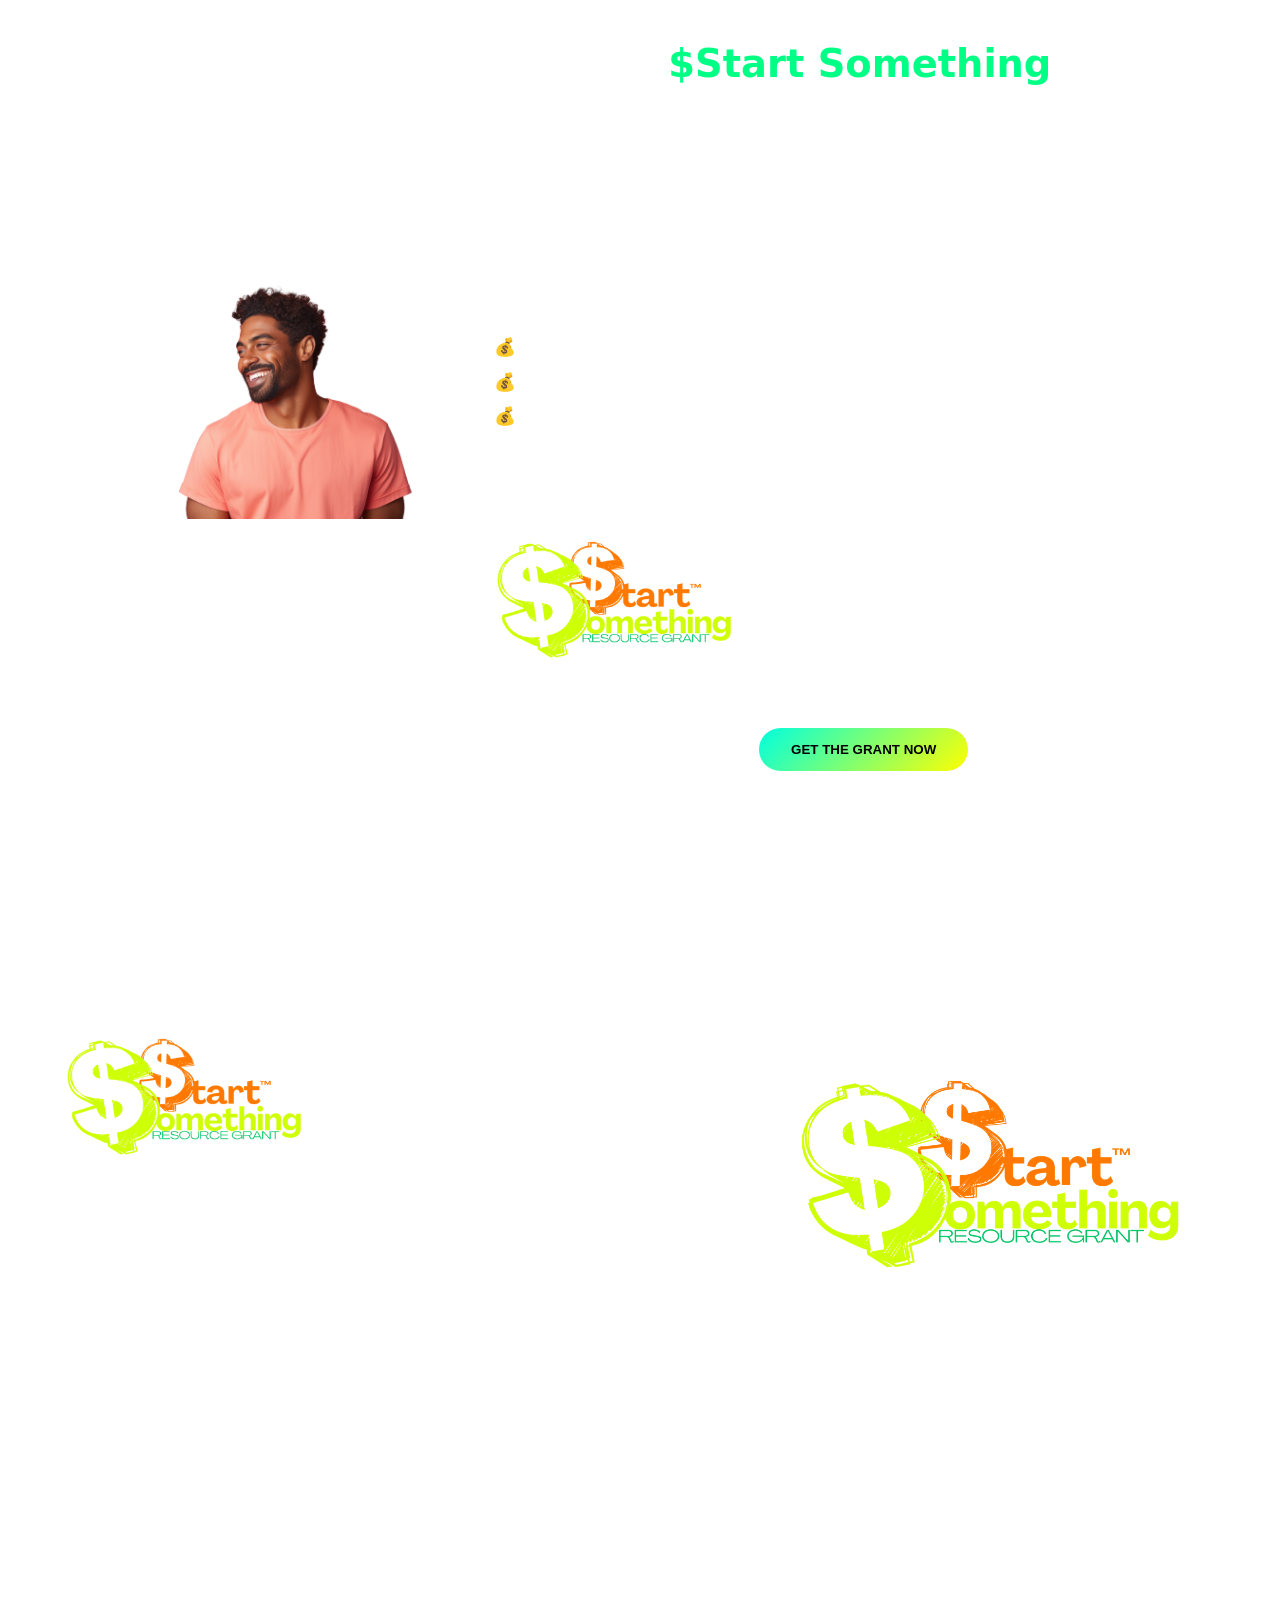
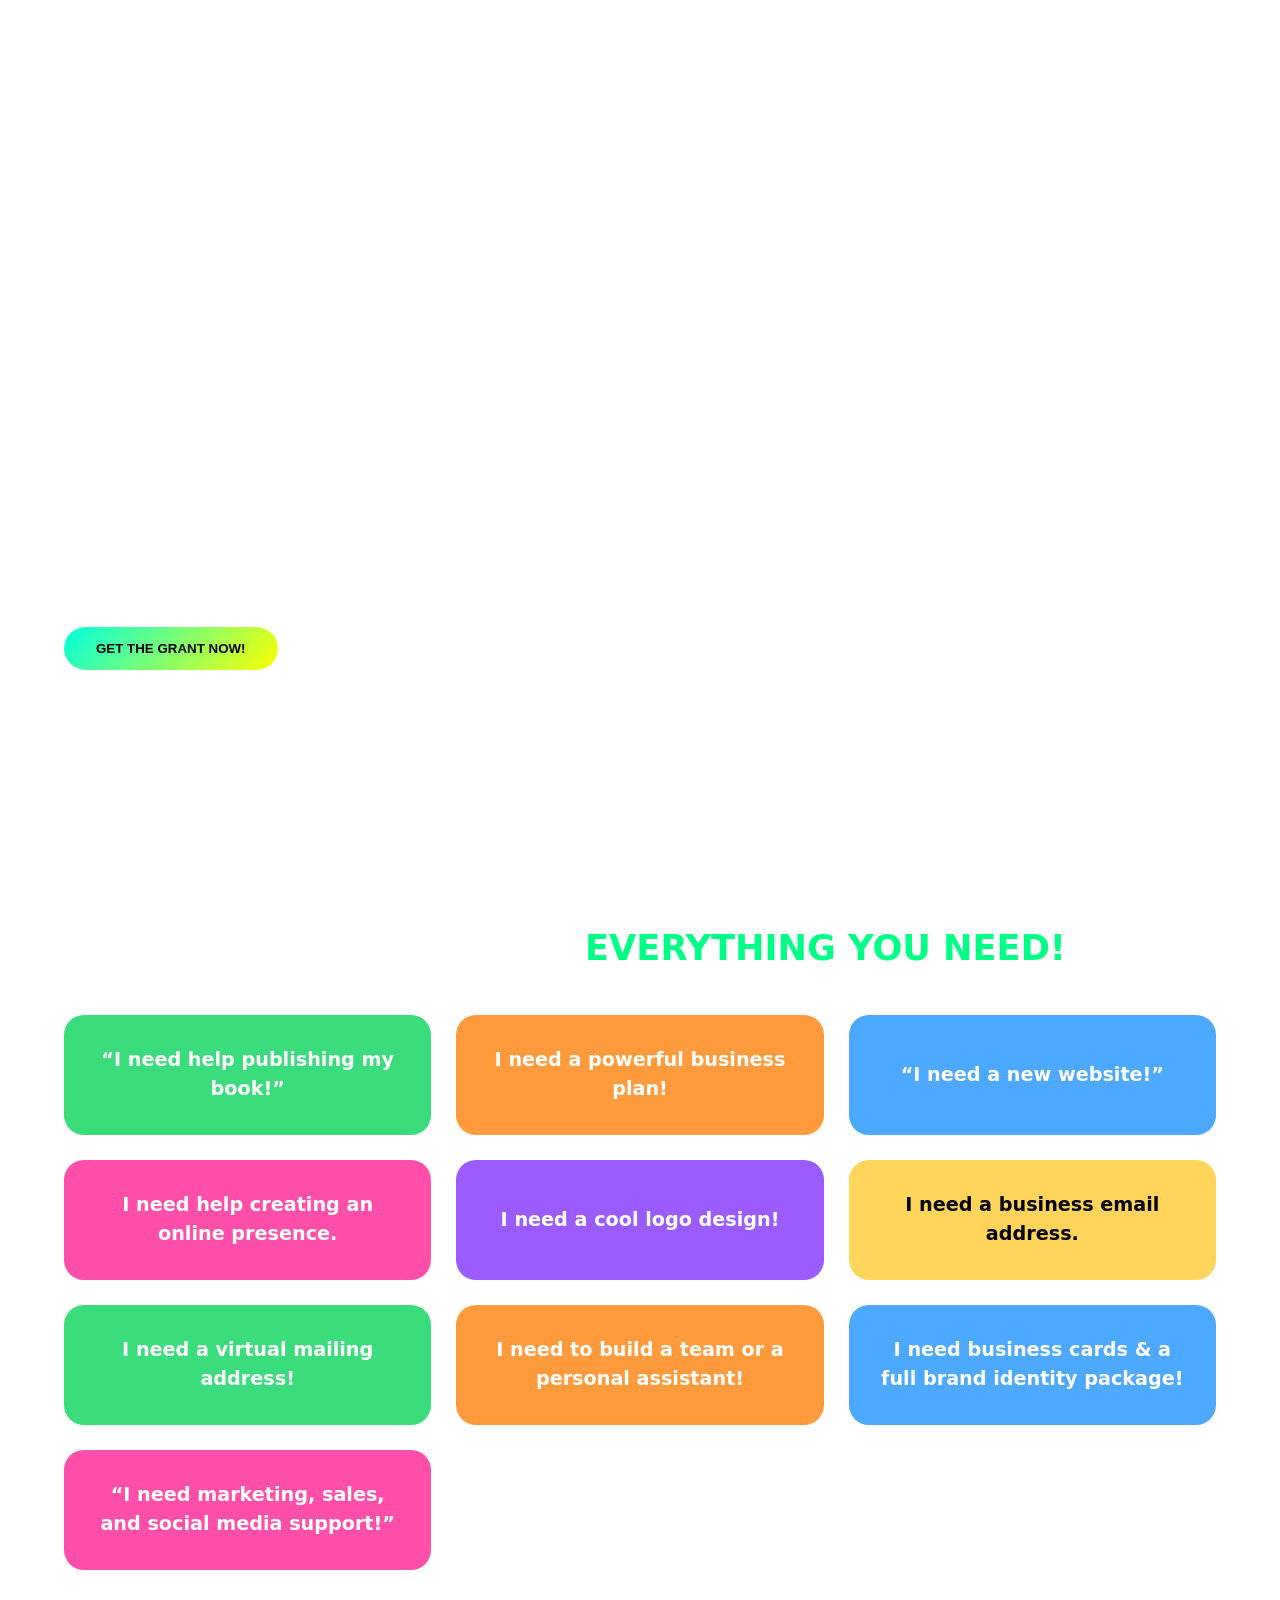
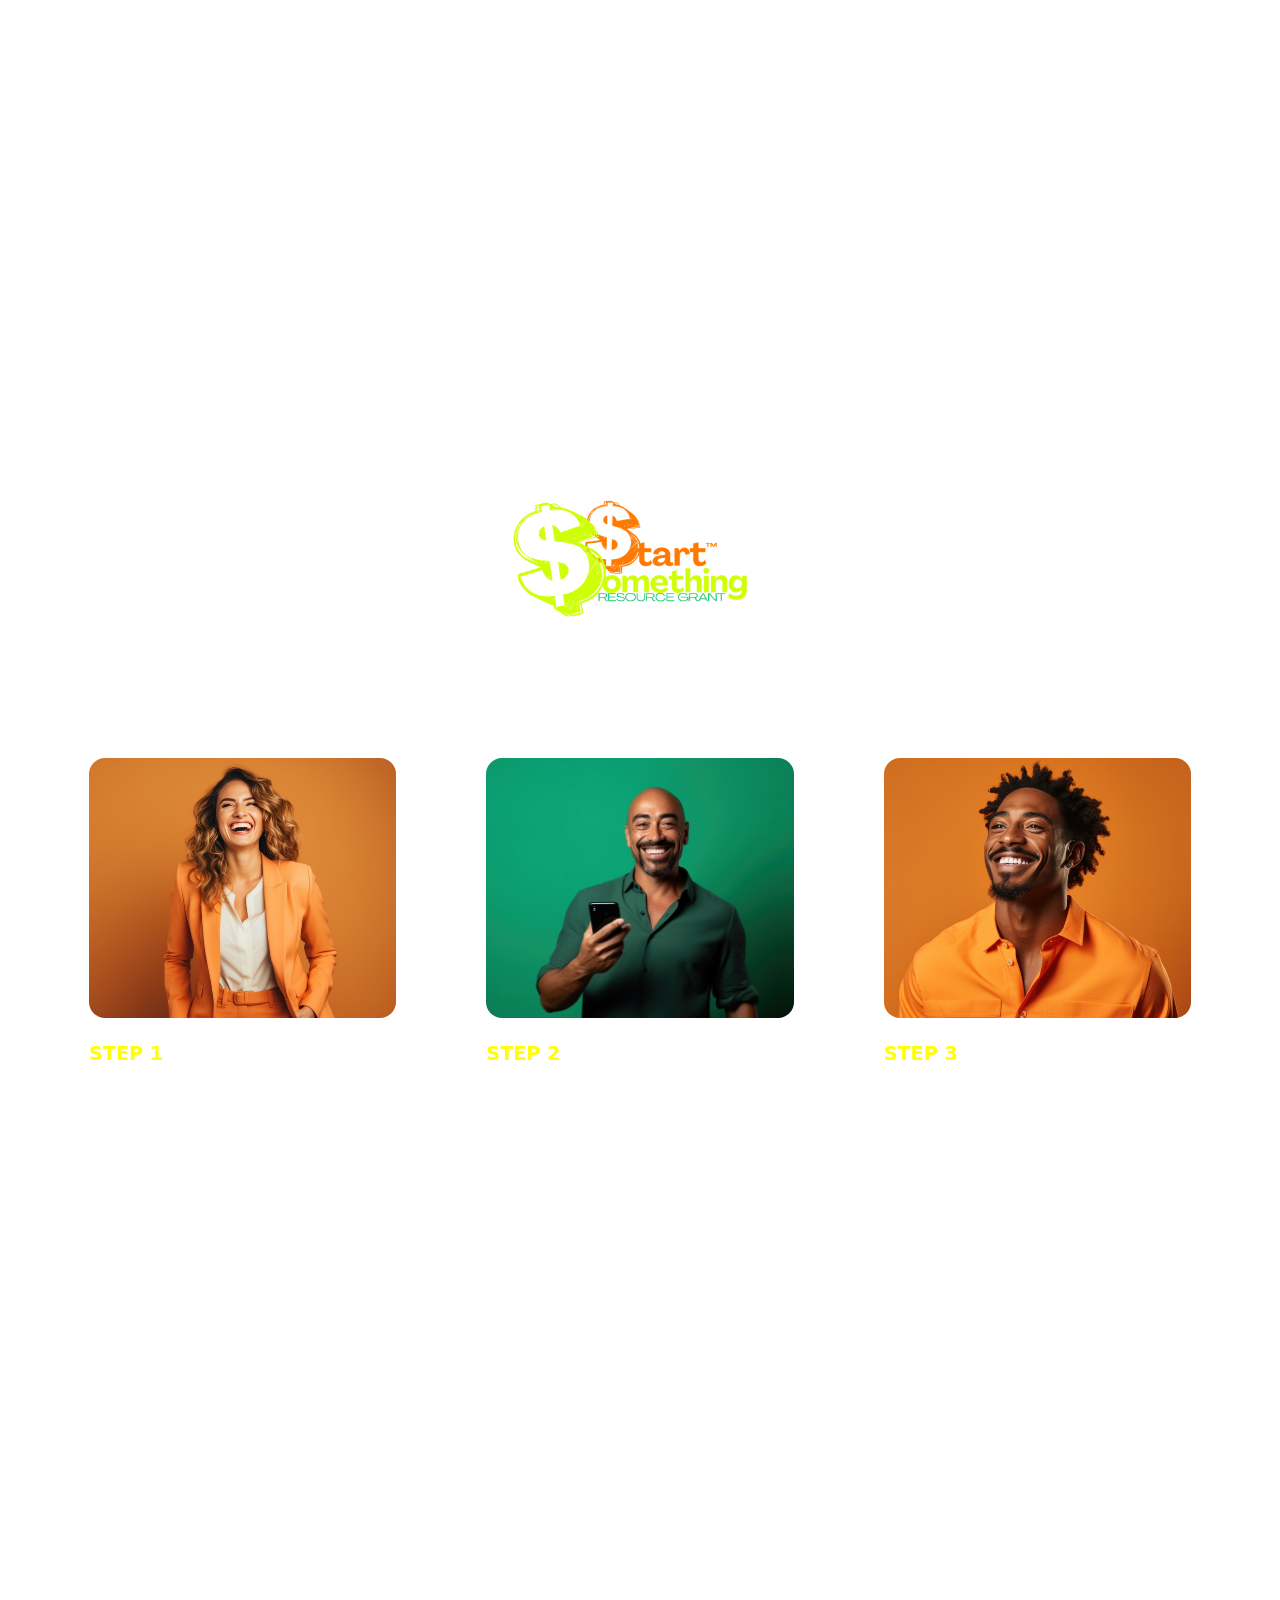
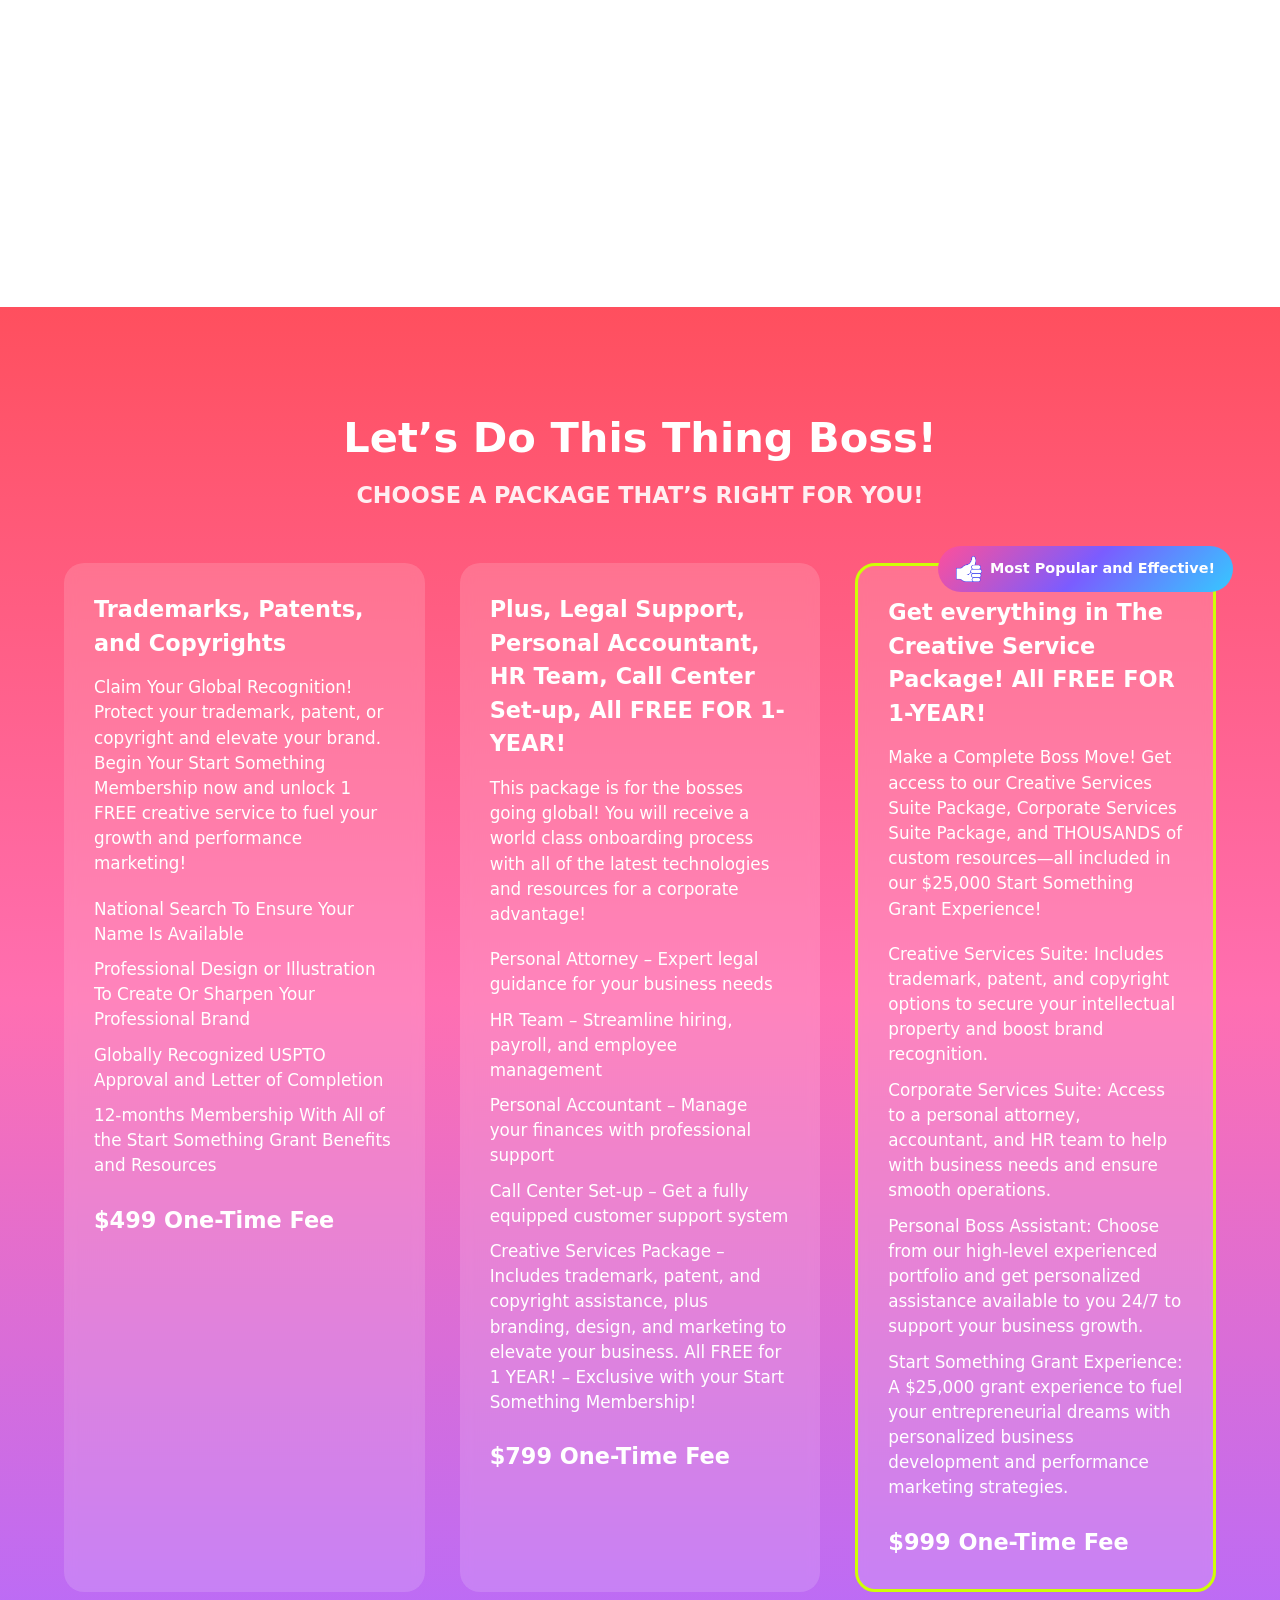
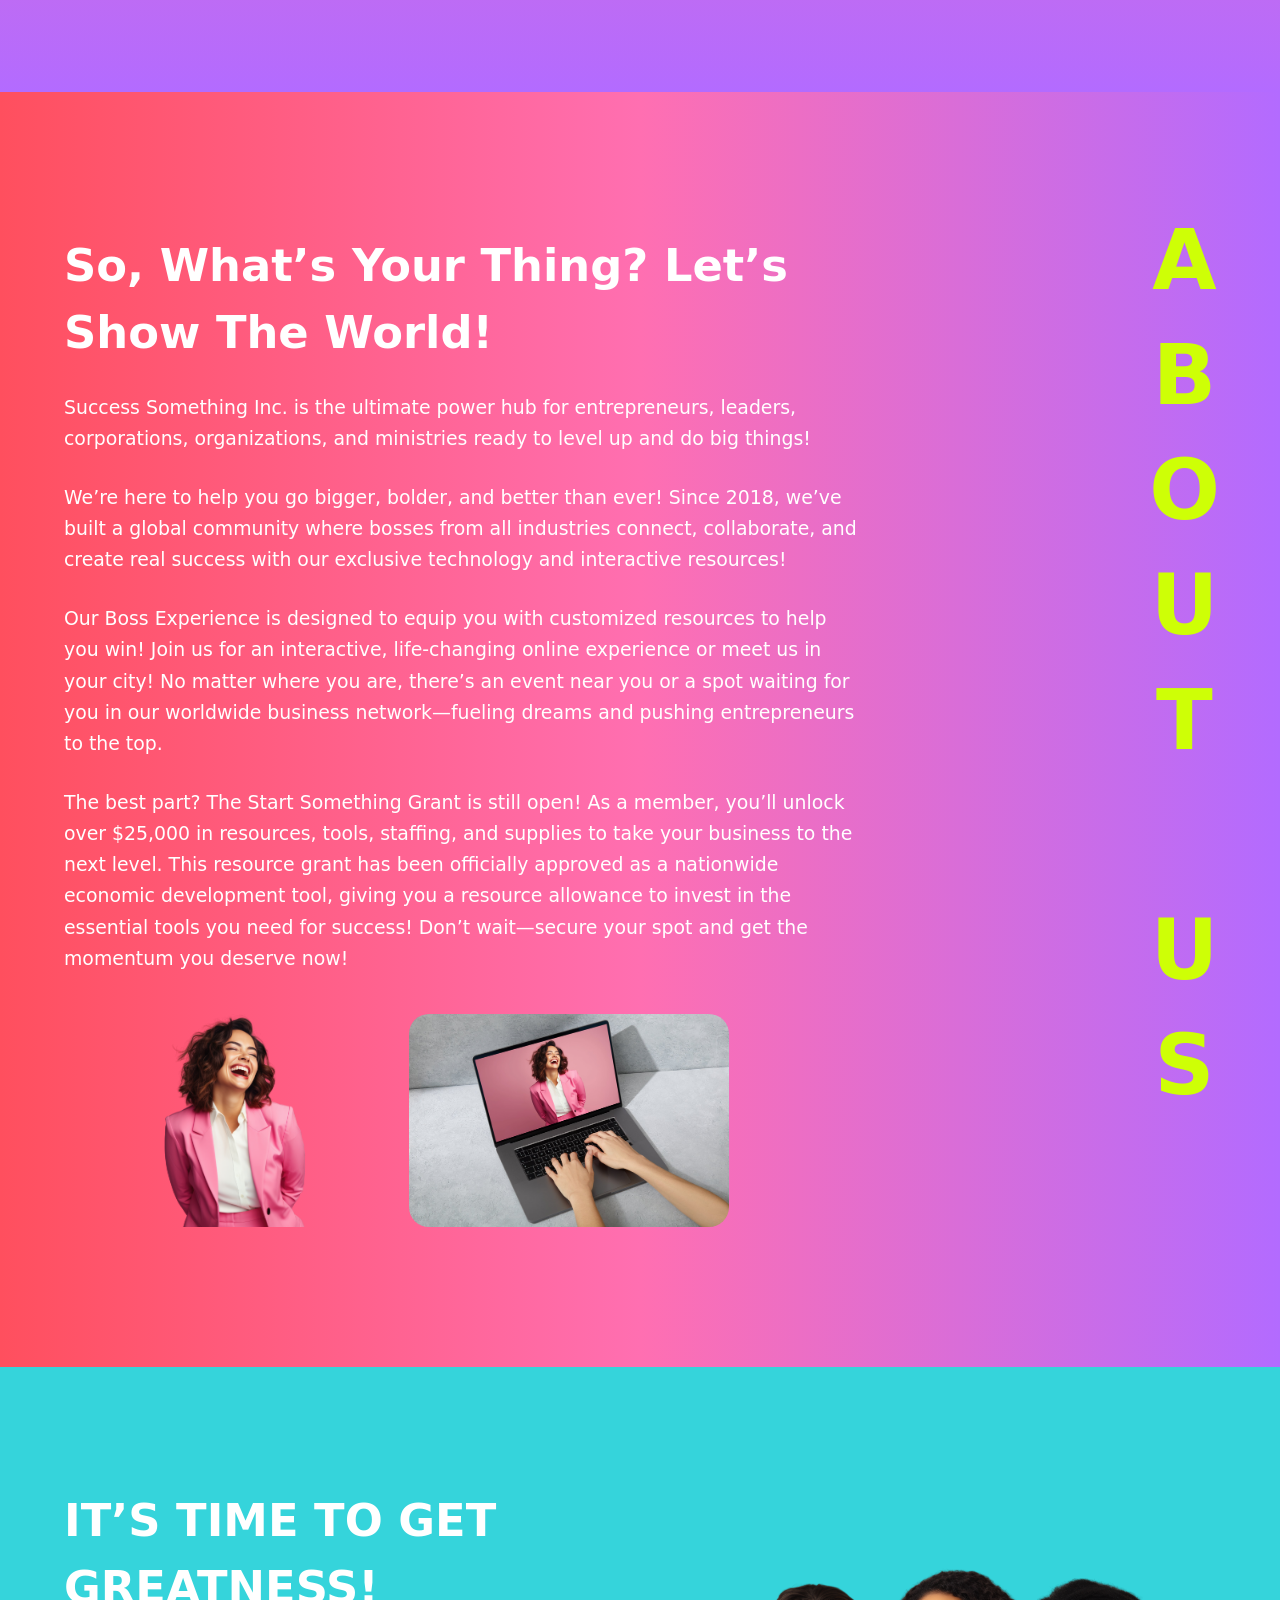
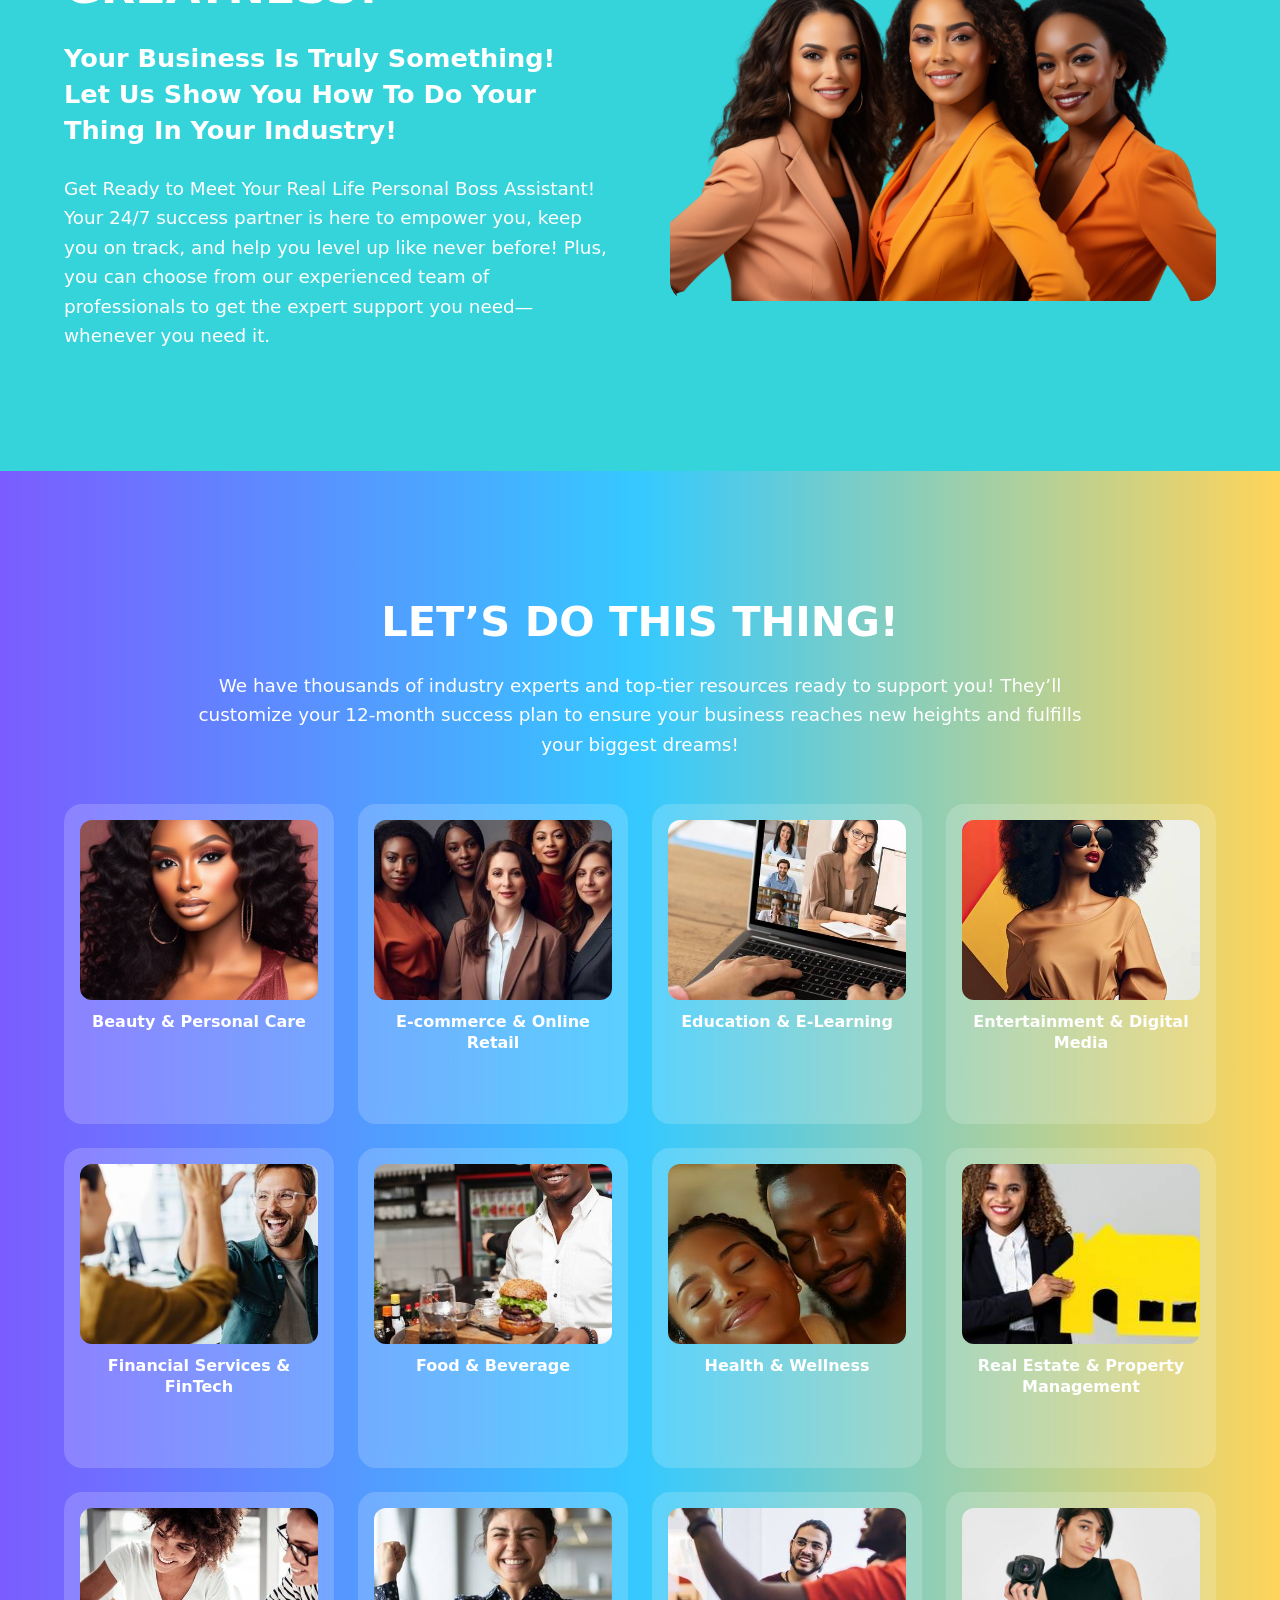
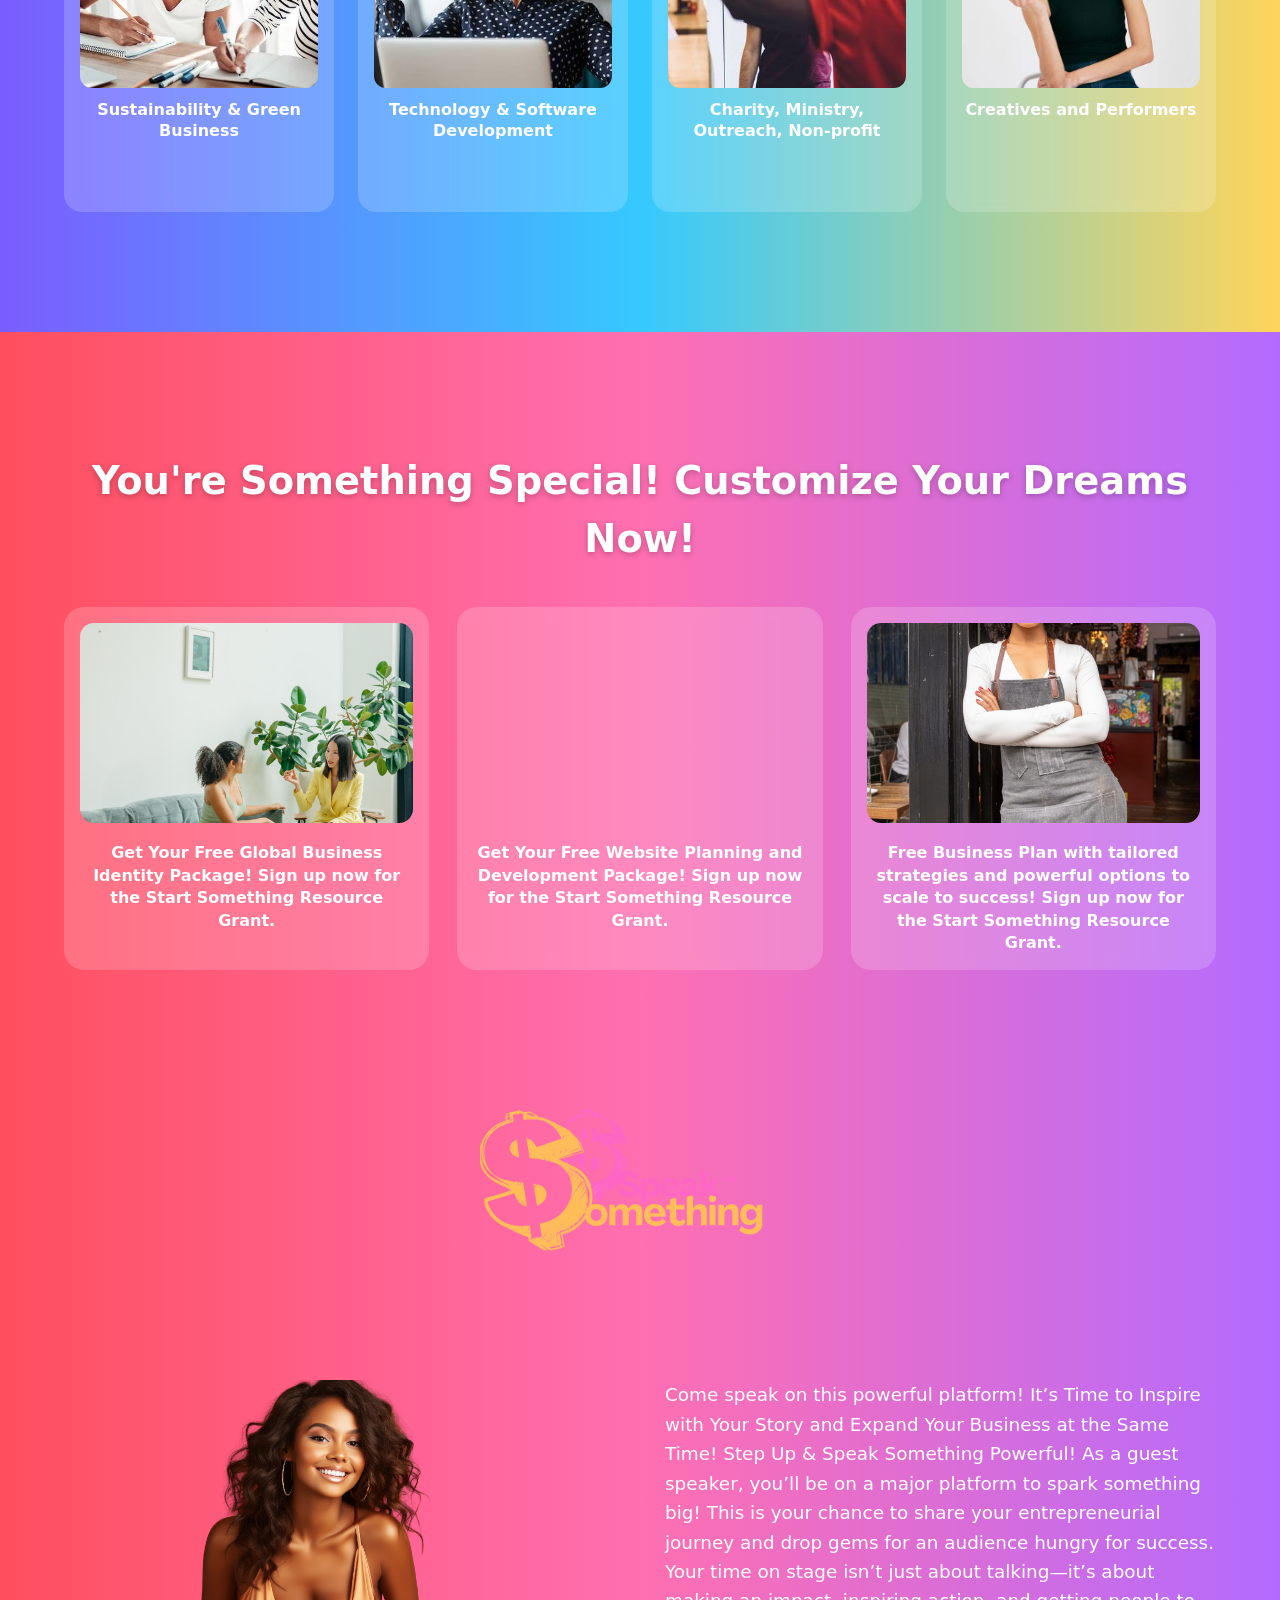
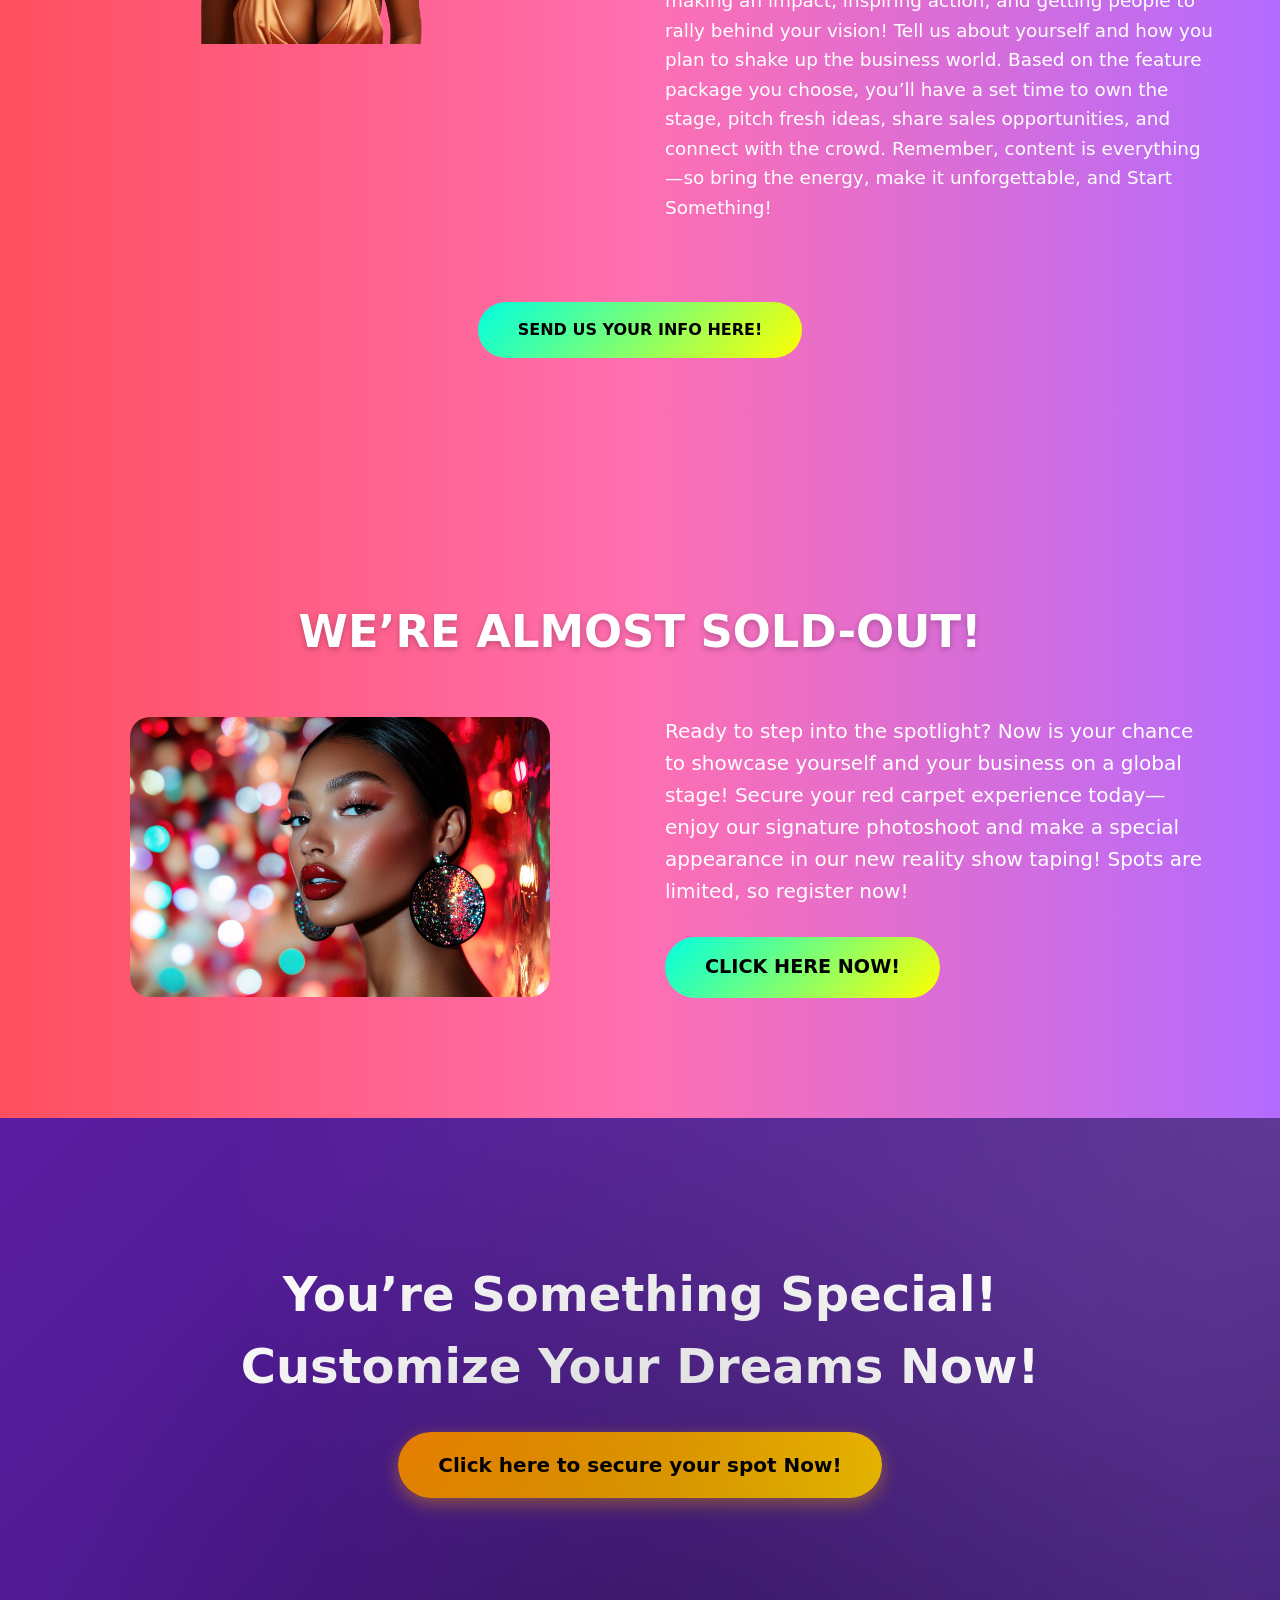
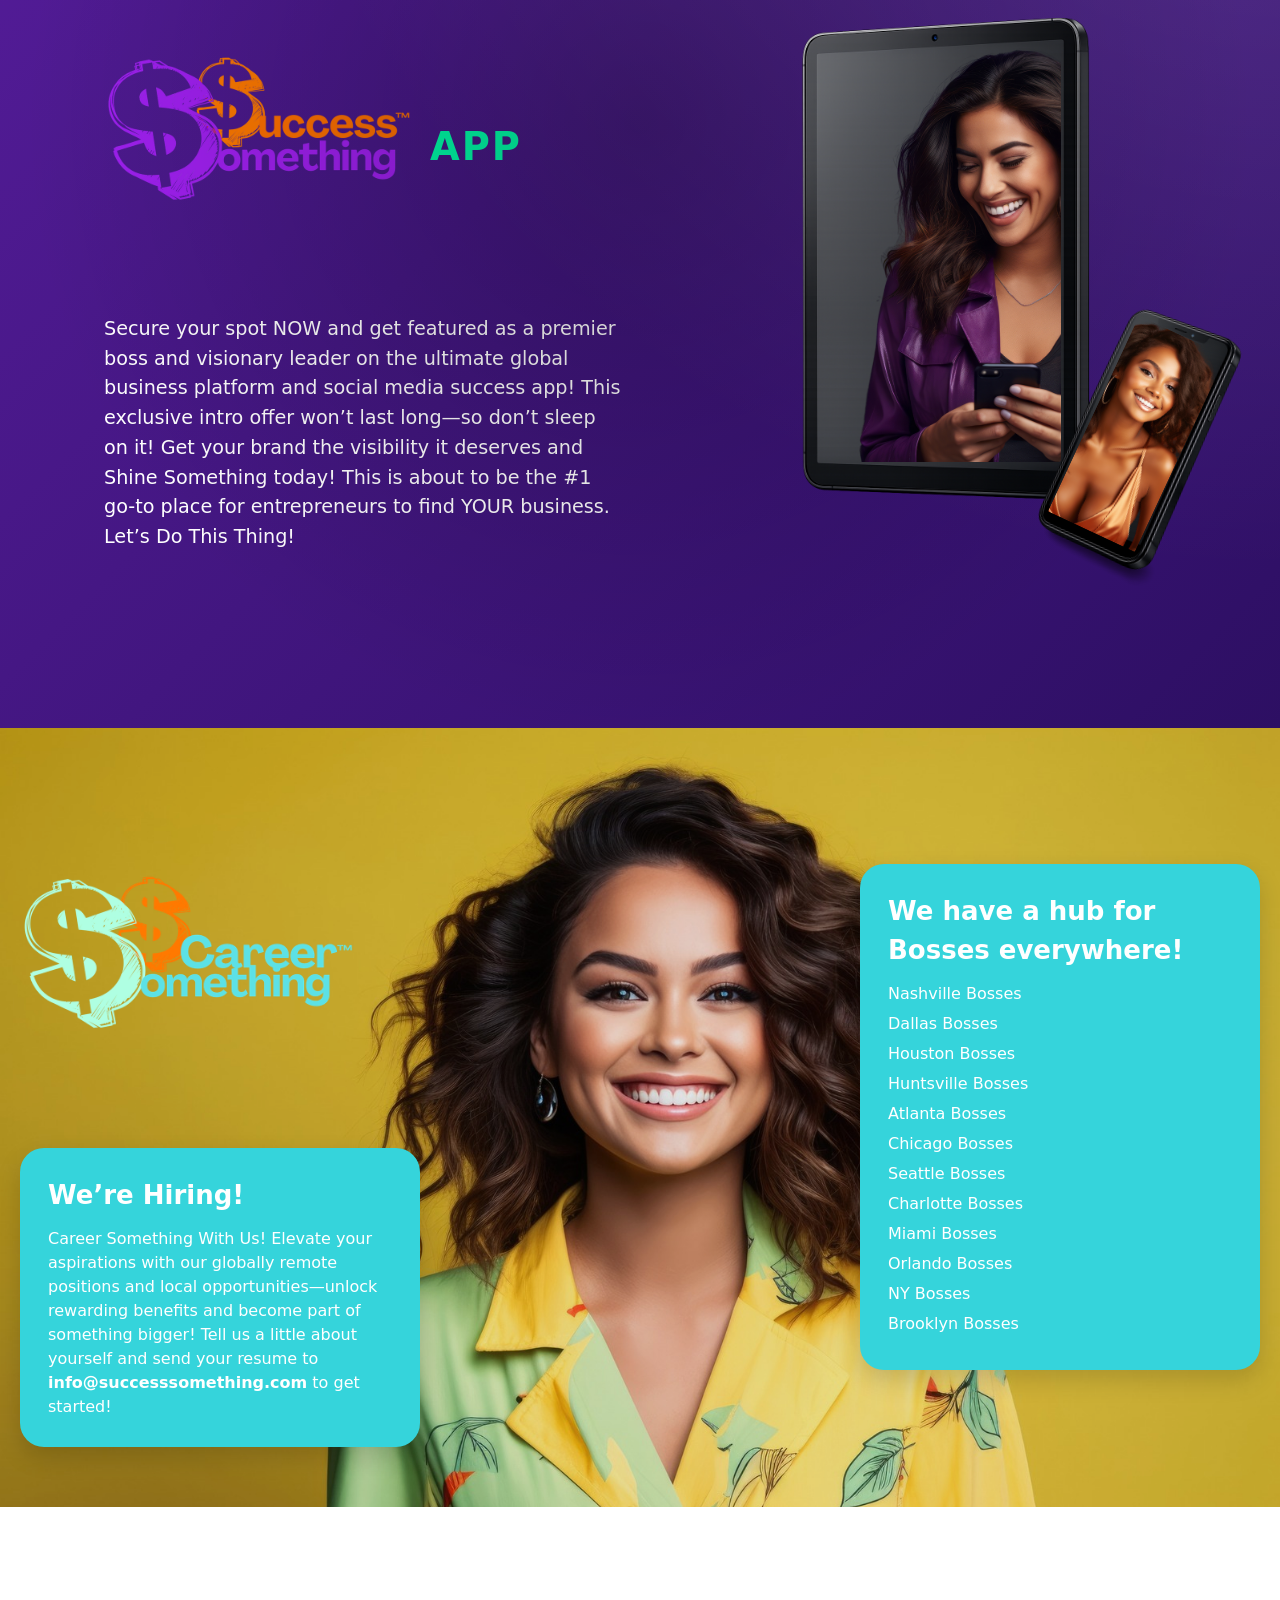
==== commit b9701bca: "Finished final bottom section" ====
--- a/index.html
+++ b/index.html
@@ -11,6 +11,8 @@
       href="assets/logos/successSomethingOrange.png"
     />
     <link rel="stylesheet" href="styles.css" />
+    <link rel="stylesheet" href="https://cdnjs.cloudflare.com/ajax/libs/font-awesome/6.5.0/css/all.min.css">
+
   </head>
 
   <body>
@@ -1678,38 +1680,56 @@
 
 </section>
 
-
-    <!-- ============================================================
-       FINAL CALL TO ACTION
-  ============================================================ -->
-    <section class="final-cta-section">
-      <div class="container final-cta-inner">
-        <!-- LEFT SIDE: LOGO -->
-        <div class="final-cta-logo-wrapper">
-          <img
-            src="assets/logos/speakSomething.png"
-            alt="Speak Something Logo"
-            class="final-cta-logo"
-          />
-        </div>
-
-        <!-- RIGHT SIDE: TEXT + BUTTON -->
-        <div class="final-cta-content">
-          <h2 class="final-cta-title">Ready to Start Something Powerful?</h2>
-
-          <button
-            class="btn final-cta-btn"
-            onclick="window.location.href = 'coming-soon.html'"
-          >
-            GET THE GRANT NOW
-          </button>
-
-          <p class="final-cta-subtext">
-            Don’t wait — opportunities like this don’t come around often.
-          </p>
-        </div>
-      </div>
-    </section>
+<!-- ============================================
+     FINAL PROMO / CONTACT SECTION (EXACT MATCH)
+     ============================================ -->
+<section class="final-promo-section">
+
+  <div class="final-wrapper">
+
+    <!-- LEFT SIDE -->
+    <div class="final-left">
+      <img class="left-logo" src="assets/logos/contactSomething.png" alt="Contact Something Logo">
+
+      <div class="final-people-grid">
+        <div class="person-box pink"><img src="assets/people/person1.png"></div>
+        <div class="person-box orange angled-top"><img src="assets/people/person2.jpg"></div>
+        <div class="person-box yellow angled-bottom"><img src="assets/people/person3.jpg"></div>
+        <div class="person-box purple diagonal"><img src="assets/people/person4.png"></div>
+      </div>
+    </div>
+
+    <!-- RIGHT SIDE -->
+    <div class="final-right">
+      <img class="right-logo" src="assets/logos/successSomethingBecauseYourThingIsEverything.png" alt="Success Something Logo">
+
+      <h2 class="final-tagline">Do Your Thing Boss!</h2>
+
+      <p class="final-subtext">
+        Global Fulfillment Hub<br>
+        24/7 – 365 Days a year!
+      </p>
+
+      <a href="#" class="final-button">GET THE GRANT NOW!</a>
+
+      <div class="final-contact">
+        <p>Phone: (972) 792-9444</p>
+        <p>Email: info@successsomething.com</p>
+      </div>
+
+      <div class="final-social">
+        <a href="#" class="social-icon"><i class="fab fa-twitter"></i></a>
+        <a href="#" class="social-icon"><i class="fab fa-facebook-f"></i></a>
+        <a href="#" class="social-icon"><i class="fab fa-instagram"></i></a>
+      </div>
+    </div>
+
+  </div>
+
+</section>
+
+
+
 
     <!-- ============================================================
        FOOTER
--- a/styles.css
+++ b/styles.css
@@ -40,7 +40,7 @@
 }
 
 .btn.primary {
-   background: linear-gradient(135deg, #00ffe0, #ffff00);
+  background: linear-gradient(135deg, #00ffe0, #ffff00);
   color: #000;
   padding: 14px 32px;
   border-radius: 999px;
@@ -444,6 +444,7 @@
 .packages-section {
   padding: 100px 0;
   text-align: center;
+  background: linear-gradient(180deg, #ff4f5e, #ff6fb1, #b36bff);
 }
 
 .packages-title {
@@ -533,7 +534,7 @@
 
 .about-section {
   padding: 140px 0;
-  background: inherit;
+  background: linear-gradient(90deg, #ff4f5e, #ff6fb1, #b36bff);
 }
 
 .about-inner {
@@ -597,7 +598,7 @@
 
 .greatness-section {
   padding: 120px 0;
-  background: inherit; /* uses your gradient */
+  background: rgb(53, 212, 219);
 }
 
 .greatness-inner {
@@ -652,6 +653,7 @@
 .industry-section {
   padding: 120px 0;
   text-align: center;
+  background: linear-gradient(90deg, #7b5cff, #35c9ff, #ffd45a);
 }
 
 .industry-title {
@@ -721,6 +723,7 @@
 .speak-section {
   padding: 120px 0;
   text-align: center;
+  background: linear-gradient(90deg, #ff4f5e, #ff6fb1, #b36bff);
 }
 
 /* TOP HEADLINE */
@@ -828,7 +831,7 @@
 }
 
 .speak-btn {
-   background: linear-gradient(135deg, #00ffe0, #ffff00);
+  background: linear-gradient(135deg, #00ffe0, #ffff00);
   color: #000;
   padding: 16px 40px;
   border-radius: 999px;
@@ -844,6 +847,7 @@
 .soldout-section {
   padding: 120px 0;
   text-align: center;
+  background: linear-gradient(90deg, #ff4f5e, #ff6fb1, #b36bff);
 }
 
 .soldout-title {
@@ -992,7 +996,7 @@
 .app-logo-app {
   font-size: 2.2rem;
   font-weight: 900;
-  color: #00FFAA;
+  color: #00ffaa;
   letter-spacing: 2px;
 }
 
@@ -1044,8 +1048,6 @@
   width: 40%;
   height: 60%;
 }
-
-
 
 /* PHONE SMALLER */
 .device.phone {
@@ -1168,7 +1170,7 @@
   min-height: 650px;
 
   /* Woman background image */
-  background: url('assets/people/alicia.jpg') center/cover no-repeat;
+  background: url("assets/people/alicia.jpg") center/cover no-repeat;
 
   /* Vertically center the boxes */
   display: flex;
@@ -1232,7 +1234,7 @@
   border-radius: 24px;
 
   /* Same color as old site */
-background: rgb(53, 212, 219);
+  background: rgb(53, 212, 219);
 
   /* White text for contrast */
   color: white;
@@ -1361,7 +1363,7 @@
 
 .testimonials-section {
   padding: 90px 0;
-  background: inherit; /* Your site gradient */
+  background: rgb(53, 212, 219); /* Your site gradient */
 }
 
 .testimonials-title {
@@ -1438,13 +1440,7 @@
   gap: 30px;
 
   /* Modernized rainbow gradient background */
-  background: linear-gradient(
-    135deg,
-    #ff6fb1,
-    #ff9f6b,
-    #ffd66b,
-    #7fd8ff
-  );
+  background: linear-gradient(135deg, #ff6fb1, #ff9f6b, #ffd66b, #7fd8ff);
   border-radius: 28px;
   padding: 32px;
   color: #ffffff;
@@ -1525,13 +1521,7 @@
   padding: 24px;
 
   /* Same modern rainbow gradient family, slightly adjusted */
-  background: linear-gradient(
-    135deg,
-    #ff6fb1,
-    #ff9f6b,
-    #ffd66b,
-    #7fd8ff
-  );
+  background: linear-gradient(135deg, #ff6fb1, #ff9f6b, #ffd66b, #7fd8ff);
   color: #ffffff;
 
   display: flex;
@@ -1582,12 +1572,7 @@
   padding: 60px 20px;
 
   /* Vertical gradient: red → purple */
-  background: linear-gradient(
-    180deg,
-    #ff4f5e,
-    #ff6fb1,
-    #b36bff
-  );
+  background: linear-gradient(180deg, #ff4f5e, #ff6fb1, #b36bff);
 
   display: flex;
   justify-content: center;
@@ -1623,8 +1608,8 @@
   display: flex;
   flex-direction: column;
   gap: 6px;
-    text-align: center; 
-  align-items: center; 
+  text-align: center;
+  align-items: center;
 }
 
 .changing-world-text h2 {
@@ -1640,65 +1625,146 @@
   margin: 10px 0 0 0;
 }
 
-
-/* ============================================================
-   FINAL CTA SECTION — LOGO LEFT, TEXT RIGHT, GRADIENT BACKGROUND
-============================================================ */
-
-.final-cta-section {
-  padding: 100px 0;
-  background: inherit; /* Your site gradient */
-}
-
-.final-cta-inner {
-  display: flex;
-  align-items: center;
+/* ============================================
+   FINAL PROMO / CONTACT SECTION
+   ============================================ */
+.final-promo-section {
+  width: 100%;
+  padding: 60px 20px;
+  text-align: center;
+
+  /* EXACT gradient from old site */
+  background: linear-gradient(180deg, #ff4f5e, #ff6fb1, #b36bff);
+
+  color: #ffffff;
+}
+
+/* WRAPPER: side-by-side on desktop */
+.final-wrapper {
+  display: flex;
+  justify-content: space-between;
+  align-items: flex-start;
+  gap: 40px;
+}
+
+/* LEFT & RIGHT columns */
+.final-left,
+.final-right {
+  flex: 1;
+}
+
+/* Logos */
+.left-logo,
+.right-logo {
+  max-width: 260px;
+  width: 100%;
+  margin-bottom: 20px;
+}
+
+.final-logos img {
+  max-width: 260px;
+  width: 100%;
+}
+
+/* TAGLINE */
+.final-tagline {
+  font-size: 42px;
+  font-weight: 800;
+  margin: 20px 0 40px 0;
+}
+
+/* PEOPLE GRID */
+.final-people-grid {
+  display: grid;
+  grid-template-columns: repeat(2, 1fr);
+  gap: 20px;
+  max-width: 1100px;
+  margin: 0 auto 40px auto;
+}
+
+/* PERSON BOXES */
+.person-box {
+  padding: 20px;
+  border-radius: 20px;
+}
+
+.person-box img {
+  width: 100%;
+  border-radius: 20px;
+  object-fit: cover;
+}
+
+/* BACKGROUND COLORS (exact) */
+/* .person-box.pink { background: #ff4f8b; } */
+/* .person-box.orange { background: #ff7f4f; } */
+/* .person-box.yellow { background: #ffcf4f; } */
+.person-box.purple {
+  background: #b36bff;
+}
+
+/* SHAPES (exact match) */
+.angled-top {
+  clip-path: polygon(0 12%, 100% 0, 100% 100%, 0 100%);
+}
+
+.angled-bottom {
+  clip-path: polygon(0 0, 100% 0, 100% 88%, 0 100%);
+}
+
+.diagonal {
+  clip-path: polygon(0 8%, 100% 0, 100% 92%, 0 100%);
+}
+
+/* SUBTEXT */
+.final-subtext {
+  font-size: 22px;
+  font-weight: 600;
+  margin: 20px 0 30px 0;
+}
+
+/* BUTTON (you will update color) */
+.final-button {
+  display: inline-block;
+  background: linear-gradient(135deg, #00ffe0, #ffff00);
+  color: #000000;
+  padding: 16px 40px;
+  border-radius: 50px;
+  font-size: 22px;
+  font-weight: 700;
+  text-decoration: none;
+  margin-bottom: 30px;
+  transition: 0.2s ease;
+}
+
+.final-button:hover {
+  background: linear-gradient(270deg, #00ffe0, #ffff00);
+  color: #ffffff;
+}
+
+/* CONTACT INFO */
+.final-contact p {
+  margin: 5px 0;
+  font-size: 20px;
+  font-weight: 600;
+}
+
+/* SOCIAL ICONS */
+.final-social {
+  margin-top: 20px;
+  display: flex;
   justify-content: center;
-  gap: 60px;
-  flex-wrap: wrap;
-}
-
-/* LEFT SIDE LOGO */
-.final-cta-logo-wrapper {
-  flex: 1;
-  display: flex;
-  justify-content: center;
-}
-
-.final-cta-logo {
-  width: 260px;
-  max-width: 100%;
-  transform: rotate(-8deg); /* matches your screenshot tilt */
-}
-
-/* RIGHT SIDE CONTENT */
-.final-cta-content {
-  flex: 1;
-  text-align: center;
-}
-
-.final-cta-title {
-  font-size: 2.6rem;
-  font-weight: 700;
-  margin-bottom: 25px;
-}
-
-/* BUTTON */
-.final-cta-btn {
-   background: linear-gradient(135deg, #00ffe0, #ffff00);
-  color: #000;
-  padding: 16px 40px;
-  border-radius: 999px;
-  font-weight: 700;
-  border: none;
-  cursor: pointer;
-  margin-bottom: 15px;
-}
-
-/* SUBTEXT */
-.final-cta-subtext {
-  font-size: 1.1rem;
-  opacity: 0.9;
+  gap: 20px;
+}
+
+.social-icon {
+  font-size: 28px;
+  color: #ffffff;
+  text-decoration: none;
+  transition: 0.2s ease;
+}
+
+.social-icon:hover {
+  color: #000000;
 }
 
 /* ============================================================
@@ -2234,7 +2300,6 @@
     CAREER SOMETHING MOBILE RESPONSIVE STYLING
    ============================================ */
 @media (max-width: 900px) {
-
   /* Stack boxes vertically */
   .career-content {
     flex-direction: column;
@@ -2320,4 +2385,36 @@
   .changing-world-image img {
     max-width: 320px;
   }
-}+}
+
+/* ============================================
+   FINAL PROMO / CONTACT SECTION RESPONSIVE
+   ============================================ */
+@media (max-width: 900px) {
+  .final-wrapper {
+    flex-direction: column;
+    text-align: center;
+  }
+
+  .final-left,
+  .final-right {
+    width: 100%;
+  }
+  .final-people-grid {
+    grid-template-columns: repeat(2, 1fr);
+  }
+
+  .final-tagline {
+    font-size: 34px;
+  }
+}
+
+@media (max-width: 600px) {
+  .final-people-grid {
+    grid-template-columns: 1fr;
+  }
+
+  .final-tagline {
+    font-size: 28px;
+  }
+}
